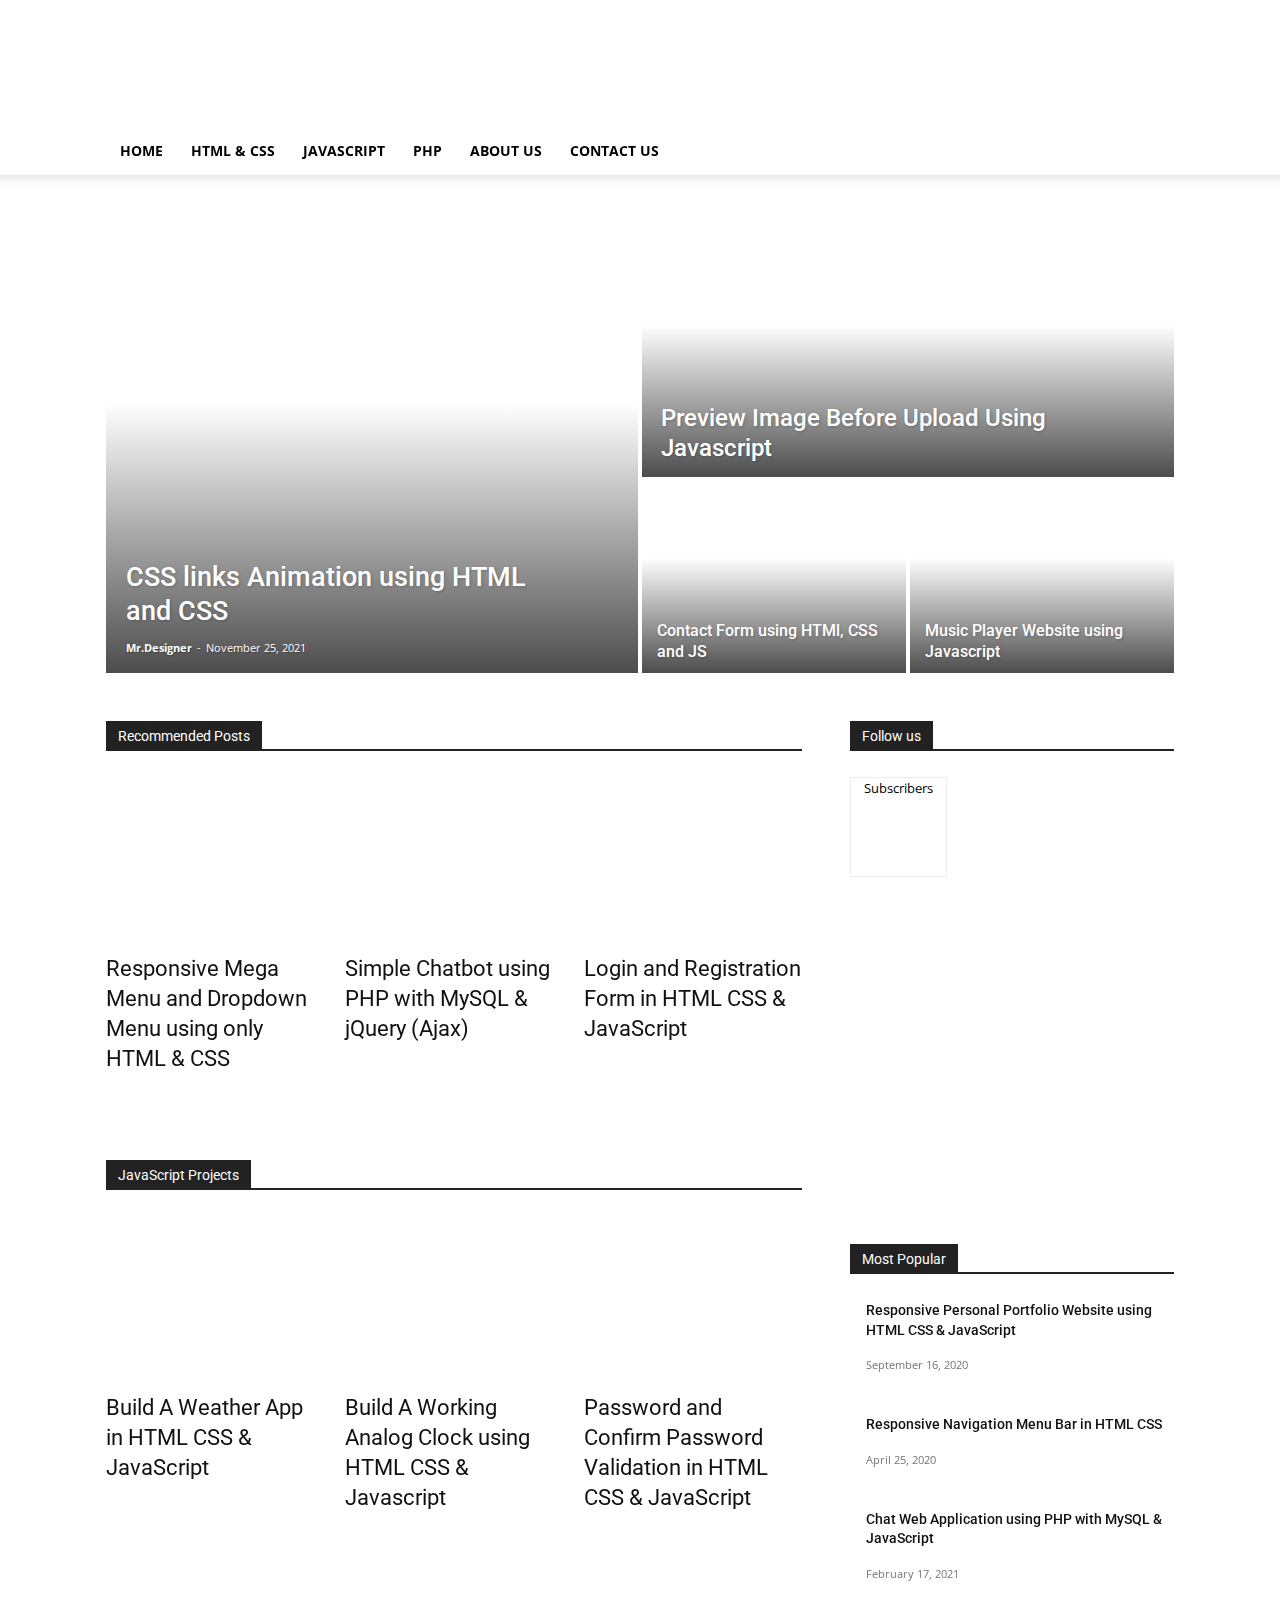
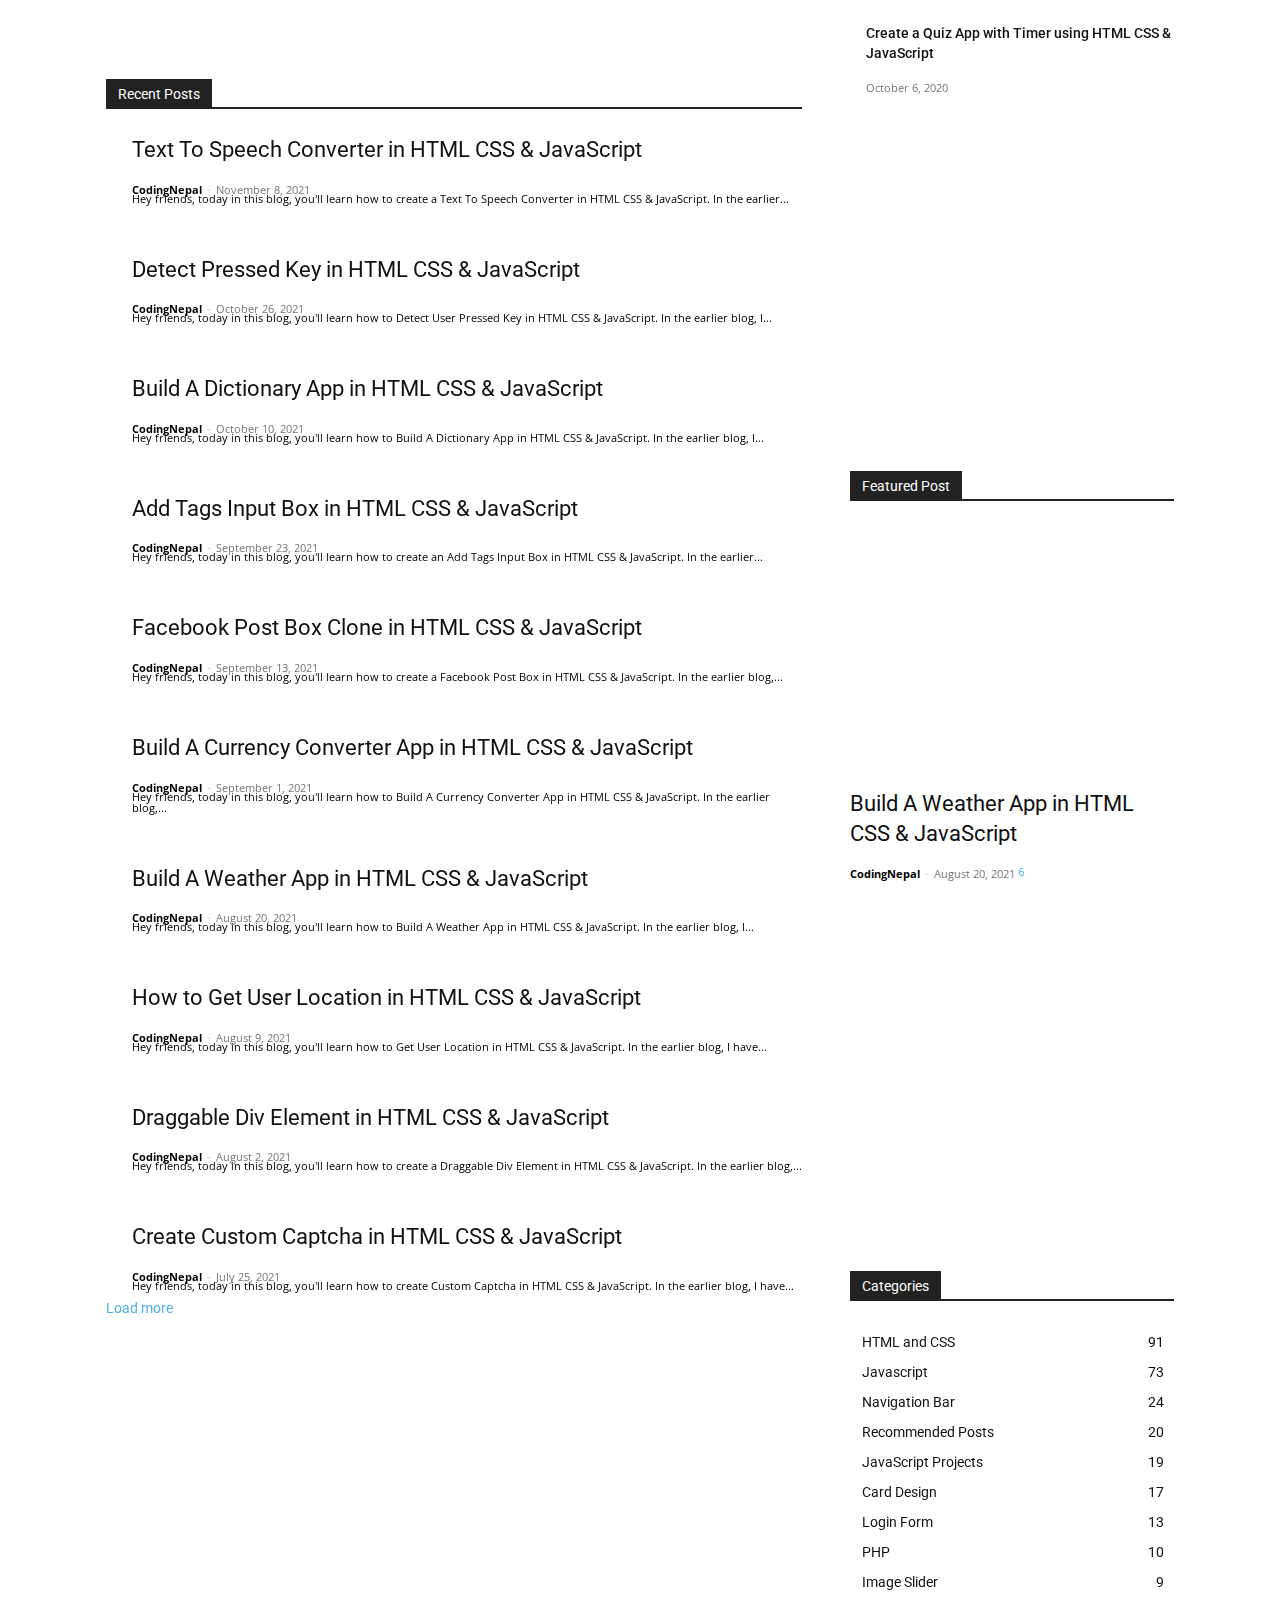
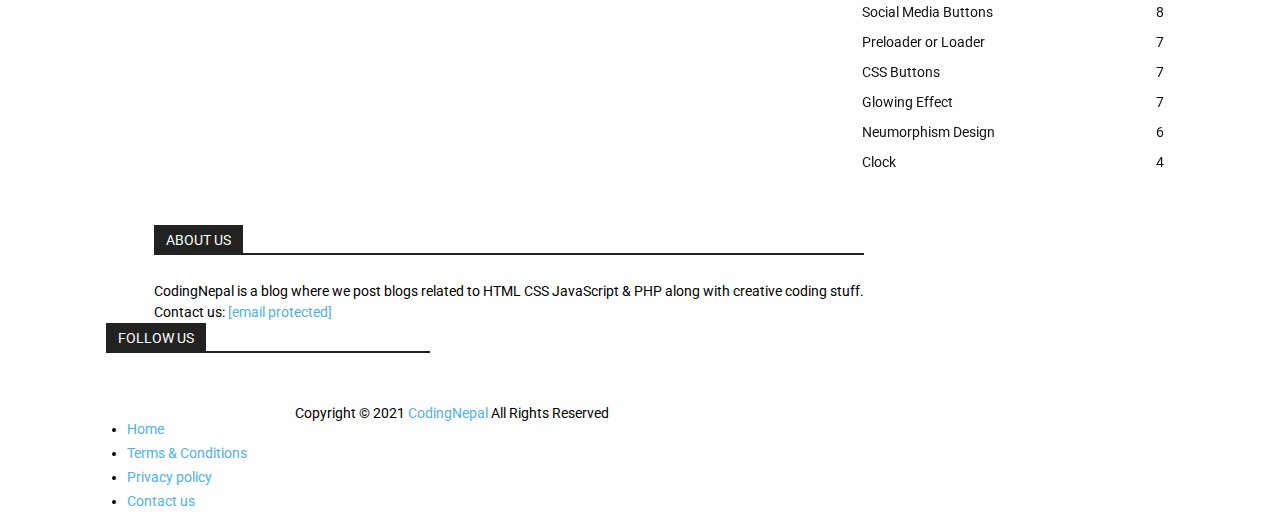
==== index.html @ dd76fb0e "Add files via upload" ====
<!doctype html >
<!--[if IE 8]>    <html class="ie8" lang="en"> <![endif]-->
<!--[if IE 9]>    <html class="ie9" lang="en"> <![endif]-->
<!--[if gt IE 8]><!--> <html lang="en-US" prefix="og: https://ogp.me/ns#"> <!--<![endif]-->
<head>
<title>Mr.Designer | Creative Coding Blog - HTML CSS &amp; JavaScript</title><style id="rocket-critical-css">.clearfix{*zoom:1}.clearfix:after,.clearfix:before{display:table;content:'';line-height:0}.clearfix:after{clear:both}.fas{-moz-osx-font-smoothing:grayscale;-webkit-font-smoothing:antialiased;display:inline-block;font-style:normal;font-variant:normal;text-rendering:auto;line-height:1}.fa-exclamation:before{content:"\f12a"}.fas{font-family:"Font Awesome 5 Free"}.fas{font-weight:900}.clearfix{*zoom:1}.clearfix:before,.clearfix:after{display:table;content:"";line-height:0}.clearfix:after{clear:both}html{font-family:sans-serif;-ms-text-size-adjust:100%;-webkit-text-size-adjust:100%}body{margin:0}a{background-color:transparent}img{border:0}button,input{color:inherit;font:inherit;margin:0}button{overflow:visible}button{text-transform:none}button,html input[type=button],input[type=submit]{-webkit-appearance:button}button::-moz-focus-inner,input::-moz-focus-inner{border:0;padding:0}input{line-height:normal}*{-webkit-box-sizing:border-box;-moz-box-sizing:border-box;box-sizing:border-box}*:before,*:after{-webkit-box-sizing:border-box;-moz-box-sizing:border-box;box-sizing:border-box}img{max-width:100%;width:auto\9;height:auto}.td-main-content-wrap{background-color:#fff}.td-container,.tdc-row{width:1068px;margin-right:auto;margin-left:auto}.td-container:before,.tdc-row:before,.td-container:after,.tdc-row:after{display:table;content:'';line-height:0}.td-container:after,.tdc-row:after{clear:both}.td-pb-row{*zoom:1;margin-right:-24px;margin-left:-24px;position:relative}.td-pb-row:before,.td-pb-row:after{display:table;content:''}.td-pb-row:after{clear:both}.td-pb-row [class*=td-pb-span]{display:block;min-height:1px;float:left;padding-right:24px;padding-left:24px;position:relative}@media (min-width:1019px) and (max-width:1140px){.td-pb-row [class*=td-pb-span]{padding-right:20px;padding-left:20px}}@media (min-width:768px) and (max-width:1018px){.td-pb-row [class*=td-pb-span]{padding-right:14px;padding-left:14px}}@media (max-width:767px){.td-pb-row [class*=td-pb-span]{padding-right:0;padding-left:0;float:none;width:100%}}.td-pb-span4{width:33.33333333%}.td-pb-span8{width:66.66666667%}.td-pb-span12{width:100%}.wpb_row{margin-bottom:0}.td-block-row{*zoom:1;margin-left:-24px;margin-right:-24px}.td-block-row:before,.td-block-row:after{display:table;content:''}.td-block-row:after{clear:both}.td-block-row [class*=td-block-span]{display:block;min-height:1px;float:left;padding-right:24px;padding-left:24px}@media (min-width:1019px) and (max-width:1140px){.td-block-row [class*=td-block-span]{padding-right:20px;padding-left:20px}}@media (min-width:768px) and (max-width:1018px){.td-block-row [class*=td-block-span]{padding-right:14px;padding-left:14px}}@media (max-width:767px){.td-block-row [class*=td-block-span]{padding-right:0;padding-left:0;float:none;width:100%}}.td-block-span4{width:33.33333333%}@media (min-width:1019px) and (max-width:1140px){.td-container,.tdc-row{width:980px}.td-pb-row,.td-block-row{margin-right:-20px;margin-left:-20px}}@media (min-width:768px) and (max-width:1018px){.td-container,.tdc-row{width:740px}.td-pb-row,.td-block-row{margin-right:-14px;margin-left:-14px}}@media (max-width:767px){.td-container,.tdc-row{width:100%;padding-left:20px;padding-right:20px}.td-pb-row,.td-block-row{width:100%;margin-left:0;margin-right:0}}.td-header-wrap{position:relative;z-index:2000}.td-header-row{*zoom:1;font-family:open sans,open sans regular,sans-serif}.td-header-row:before,.td-header-row:after{display:table;content:''}.td-header-row:after{clear:both}.td-header-row [class*=td-header-sp]{display:block;min-height:1px;float:left;padding-right:24px;padding-left:24px}@media (min-width:1019px) and (max-width:1140px){.td-header-row [class*=td-header-sp]{padding-right:20px;padding-left:20px}}@media (min-width:768px) and (max-width:1018px){.td-header-row [class*=td-header-sp]{padding-right:14px;padding-left:14px}}@media (max-width:767px){.td-header-row [class*=td-header-sp]{padding-right:0;padding-left:0;float:none;width:100%}}.td-header-gradient:before{content:"";background:transparent url([data-uri]);width:100%;height:12px;position:absolute;left:0;bottom:-12px;z-index:1}.td-logo{margin:0;padding:0;line-height:inherit;font-size:inherit!important}@media (max-width:767px){#td-header-search-button{display:none}}#td-header-search-button-mob{display:none}@media (max-width:767px){#td-header-search-button-mob{display:block}}@media (min-width:768px){.td-drop-down-search .td-search-form{margin:20px}}.td-header-wrap .td-drop-down-search{position:absolute;top:100%;right:0;visibility:hidden;opacity:0;transform:translate3d(0,20px,0);-webkit-transform:translate3d(0,20px,0);background-color:#fff;-webkit-box-shadow:0 2px 6px rgba(0,0,0,.2);box-shadow:0 2px 6px rgba(0,0,0,.2);border-top:0;width:342px}.td-header-wrap .td-drop-down-search .btn{position:absolute;height:32px;min-width:67px;line-height:17px;padding:7px 15px 8px;text-shadow:none;vertical-align:top;right:20px;margin:0!important}.td-header-wrap .td-drop-down-search:before{position:absolute;top:-9px;right:19px;display:block;content:'';width:0;height:0;border-style:solid;border-width:0 5.5px 6px;border-color:transparent transparent #4db2ec transparent}.td-header-wrap .td-drop-down-search:after{position:absolute;top:-3px;display:block;content:'';right:0;left:0;margin:0 auto;width:100%;height:3px;background-color:#4db2ec}.td-header-wrap #td-header-search{width:235px;height:32px;margin:0;border-right:0;line-height:17px;border-color:#eaeaea!important}@media (max-width:767px){.td-header-wrap #td-header-search{width:91%;font-size:16px}}.td-banner-wrap-full{position:relative}.td-header-menu-wrap-full{z-index:9998;position:relative}@media (max-width:767px){.td-header-wrap .td-header-menu-wrap-full,.td-header-wrap .td-header-menu-wrap,.td-header-wrap .td-header-main-menu{background-color:#222!important;height:54px!important}.header-search-wrap .td-icon-search{color:#fff!important}}.td-header-wrap .td-header-menu-wrap-full{background-color:#fff}.td-header-style-1 .td-header-sp-logo{text-align:center}.td-header-style-1 .header-search-wrap .td-icon-search{color:#000}@media (max-width:767px){.td-header-style-1 .header-search-wrap .td-icon-search{color:#fff}}.td-header-style-1 .td-header-menu-wrap-full{position:relative}.td-header-main-menu{position:relative;z-index:999;padding-right:48px}@media (max-width:767px){.td-header-main-menu{padding-right:64px;padding-left:2px}}.sf-menu,.sf-menu ul,.sf-menu li{margin:0;list-style:none}@media (max-width:767px){.sf-menu{display:none}}.sf-menu ul{position:absolute;top:-999em;width:10em}.sf-menu>li.td-normal-menu>ul.sub-menu{left:-15px}@media (min-width:768px) and (max-width:1018px){.sf-menu>li.td-normal-menu>ul.sub-menu{left:-5px}}.sf-menu ul li{width:100%}.sf-menu li{float:left;position:relative}.sf-menu .td-menu-item>a{display:block;position:relative}.sf-menu>li>a{padding:0 14px;line-height:48px;font-size:14px;color:#000;font-weight:700;text-transform:uppercase;-webkit-backface-visibility:hidden}@media (min-width:768px) and (max-width:1018px){.sf-menu>li>a{padding:0 9px;font-size:11px}}.sf-menu>li>a:after{background-color:transparent;content:'';width:0;height:3px;position:absolute;bottom:0;left:0;right:0;margin:0 auto;-webkit-transform:translate3d(0,0,0);transform:translate3d(0,0,0)}#td-header-menu{display:inline-block;vertical-align:top}.td-normal-menu ul{box-shadow:1px 1px 4px rgba(0,0,0,.15)}.sf-menu .td-normal-menu ul{padding:15px 0}@media (min-width:768px) and (max-width:1018px){.sf-menu .td-normal-menu ul{padding:8px 0}}.sf-menu .td-normal-menu ul ul{margin:-15px 0}@media (min-width:768px) and (max-width:1018px){.sf-menu .td-normal-menu ul ul{margin:-8px 0}}.sf-menu ul{background-color:#fff}.sf-menu ul .td-menu-item>a{padding:7px 30px;font-size:12px;line-height:20px;color:#111}@media (min-width:768px) and (max-width:1018px){.sf-menu ul .td-menu-item>a{padding:5px 16px 6px;font-size:11px}}.sf-menu ul .td-icon-menu-down{float:right;top:0;font-size:7px}.sf-menu .td-icon-menu-down{position:absolute;top:50%;margin-top:-5px;padding-left:7px;font-size:9px}@media (min-width:768px) and (max-width:1018px){.sf-menu .td-icon-menu-down{padding-left:6px}}.sf-menu .sub-menu{-webkit-backface-visibility:hidden}.sf-menu .sub-menu .td-icon-menu-down{position:absolute;top:50%;right:19px;margin-top:-9px;line-height:19px}.sf-menu a.sf-with-ul{padding-right:31px;min-width:1px}@media (min-width:768px) and (max-width:1018px){.sf-menu a.sf-with-ul{padding-right:22px}}a.sf-with-ul i.td-icon-menu-down:before{content:'\e808'}ul.sf-js-enabled>li>a>i.td-icon-menu-down:before{content:'\e806'!important}.header-search-wrap{position:absolute;top:0;right:0;z-index:999}.header-search-wrap .td-icon-search{display:inline-block;font-size:19px;width:48px;line-height:48px;text-align:center}@media (min-width:768px) and (max-width:1018px){.header-search-wrap .td-icon-search{font-size:15px}}@media (max-width:767px){.header-search-wrap .td-icon-search{height:54px;width:54px;line-height:54px;font-size:22px;margin-right:2px}}#td-outer-wrap{overflow:hidden}@media (max-width:767px){#td-outer-wrap{margin:auto;width:100%;-webkit-transform-origin:50% 200px 0;transform-origin:50% 200px 0}}#td-top-mobile-toggle{display:none}@media (max-width:767px){#td-top-mobile-toggle{display:inline-block;position:relative}}#td-top-mobile-toggle a{display:inline-block}#td-top-mobile-toggle i{font-size:27px;width:64px;line-height:54px;height:54px;display:inline-block;padding-top:1px;color:#fff}.td-menu-background{background-repeat:no-repeat;background-size:cover;background-position:center top;position:fixed;top:0;display:block;width:100%;height:113%;z-index:9999;visibility:hidden;transform:translate3d(-100%,0,0);-webkit-transform:translate3d(-100%,0,0)}.td-menu-background:before{content:'';width:100%;height:100%;position:absolute;top:0;left:0;opacity:.98;background:#313b45;background:-webkit-gradient(left top,left bottom,color-stop(0%,#313b45),color-stop(100%,#3393b8));background:linear-gradient(to bottom,#313b45 0%,#3393b8 100%);filter:progid:DXImageTransform.Microsoft.gradient(startColorstr='#313b45',endColorstr='#3393b8',GradientType=0)}#td-mobile-nav{padding:0;position:fixed;width:100%;height:calc(100% + 1px);top:0;z-index:9999;visibility:hidden;transform:translate3d(-99%,0,0);-webkit-transform:translate3d(-99%,0,0);left:-1%;font-family:-apple-system,".sfnstext-regular",san francisco,roboto,segoe ui,helvetica neue,lucida grande,sans-serif}.td-js-loaded .td-menu-background,.td-js-loaded #td-mobile-nav{visibility:visible}#td-mobile-nav{height:1px;overflow:hidden}#td-mobile-nav .td-menu-socials{padding:0 65px 0 20px;overflow:hidden;height:60px}#td-mobile-nav .td-social-icon-wrap{margin:20px 5px 0 0;display:inline-block}#td-mobile-nav .td-social-icon-wrap i{border:none;background-color:transparent;font-size:14px;width:40px;height:40px;line-height:38px;color:#fff;vertical-align:middle}#td-mobile-nav .td-social-icon-wrap .td-icon-instagram{font-size:16px}.td-mobile-close{position:absolute;right:1px;top:0;z-index:1000}.td-mobile-close .td-icon-close-mobile{height:70px;width:70px;line-height:70px;font-size:21px;color:#fff;top:4px;position:relative}.td-mobile-content{padding:20px 20px 0}.td-mobile-container{padding-bottom:20px;position:relative}.td-mobile-content ul{list-style:none;margin:0;padding:0}.td-mobile-content li{float:none;margin-left:0;-webkit-touch-callout:none}.td-mobile-content li a{display:block;line-height:21px;font-size:21px;color:#fff;margin-left:0;padding:12px 30px 12px 12px;font-weight:700}.td-mobile-content .td_mobile_submenu>a .td-icon-menu-right{display:inline-block}.td-mobile-content .td-icon-menu-right{display:none;position:absolute;top:10px;right:-4px;z-index:1000;font-size:14px;padding:6px 12px;float:right;color:#fff;-webkit-transform-origin:50% 48% 0;transform-origin:50% 48% 0;transform:rotate(-90deg);-webkit-transform:rotate(-90deg)}.td-mobile-content .td-icon-menu-right:before{content:'\e83d'}.td-mobile-content .sub-menu{max-height:0;overflow:hidden;opacity:0}.td-mobile-content .sub-menu .td-icon-menu-right{font-size:11px;right:-2px;top:8px;color:#fff}.td-mobile-content .sub-menu a{padding:9px 26px 9px 36px!important;line-height:19px;font-size:16px;font-weight:400}.td-mobile-content .sub-menu .sub-menu a{padding-left:55px!important}.td-mobile-content .menu-item-has-children a{width:100%;z-index:1}.td-mobile-content .td-link-element-after{position:relative}.td-mobile-container{opacity:1}.td-search-wrap-mob{padding:0;position:absolute;width:100%;height:auto;top:0;text-align:center;z-index:9999;visibility:hidden;color:#fff;font-family:-apple-system,".sfnstext-regular",san francisco,roboto,segoe ui,helvetica neue,lucida grande,sans-serif}.td-search-wrap-mob .td-drop-down-search{opacity:0;visibility:hidden;-webkit-backface-visibility:hidden;position:relative}.td-search-wrap-mob #td-header-search-mob{color:#fff;font-weight:700;font-size:26px;height:40px;line-height:36px;border:0;background:0 0;outline:0;margin:8px 0;padding:0;text-align:center}.td-search-wrap-mob .td-search-input{margin:0 5%;position:relative}.td-search-wrap-mob .td-search-input span{opacity:.8;font-size:12px}.td-search-wrap-mob .td-search-input:before,.td-search-wrap-mob .td-search-input:after{content:'';position:absolute;display:block;width:100%;height:1px;background-color:#fff;bottom:0;left:0;opacity:.2}.td-search-wrap-mob .td-search-input:after{opacity:.8;transform:scaleX(0);-webkit-transform:scaleX(0)}.td-search-wrap-mob .td-search-form{margin-bottom:30px}.td-search-background{background-repeat:no-repeat;background-size:cover;background-position:center top;position:fixed;top:0;display:block;width:100%;height:113%;z-index:9999;transform:translate3d(100%,0,0);-webkit-transform:translate3d(100%,0,0);visibility:hidden}.td-search-background:before{content:'';width:100%;height:100%;position:absolute;top:0;left:0;opacity:.98;background:#313b45;background:-webkit-gradient(left top,left bottom,color-stop(0%,#313b45),color-stop(100%,#3393b8));background:linear-gradient(to bottom,#313b45 0%,#3393b8 100%);filter:progid:DXImageTransform.Microsoft.gradient(startColorstr='#313b45',endColorstr='#3393b8',GradientType=0)}.td-search-close{text-align:right;z-index:1000}.td-search-close .td-icon-close-mobile{height:70px;width:70px;line-height:70px;font-size:21px;color:#fff;position:relative;top:4px;right:0}.td-login-inputs{position:relative}body{font-family:Verdana,BlinkMacSystemFont,-apple-system,segoe ui,Roboto,Oxygen,Ubuntu,Cantarell,open sans,helvetica neue,sans-serif;font-size:14px;line-height:21px}p{margin-top:0;margin-bottom:21px}a{color:#4db2ec;text-decoration:none}ins{background:#fff;text-decoration:none}ul{padding:0}ul li{line-height:24px;margin-left:21px}h1,h2,h3,h4{font-family:roboto,sans-serif;color:#111;font-weight:400;margin:6px 0}h1>a,h3>a{color:#111}h1{font-size:32px;line-height:40px;margin-top:33px;margin-bottom:23px}h2{font-size:27px;line-height:38px;margin-top:30px;margin-bottom:20px}h3{font-size:22px;line-height:30px;margin-top:27px;margin-bottom:17px}h4{font-size:19px;line-height:29px;margin-top:24px;margin-bottom:14px}input[type=submit]{font-family:roboto,sans-serif;font-size:13px;background-color:#222;border-radius:0;color:#fff;border:none;padding:8px 15px;font-weight:500}input[type=text]{font-size:12px;line-height:21px;color:#444;border:1px solid #e1e1e1;width:100%;max-width:100%;height:34px;padding:3px 9px}@media (max-width:767px){input[type=text]{font-size:16px}}input[type=password]{width:100%;position:relative;top:0;display:inline-table;vertical-align:middle;font-size:12px;line-height:21px;color:#444;border:1px solid #ccc;max-width:100%;height:34px;padding:3px 9px;margin-bottom:10px}@media (max-width:767px){input[type=password]{font-size:16px}}.td_module_wrap{position:relative;padding-bottom:35px}.entry-title{word-wrap:break-word}.td-module-thumb{position:relative;margin-bottom:13px}.td-module-thumb .entry-thumb{display:block}.td-module-meta-info{font-family:open sans,open sans regular,sans-serif;font-size:11px;margin-bottom:7px;line-height:1;min-height:17px}.td-post-author-name{font-weight:700;display:inline-block;position:relative;top:2px}.td-post-author-name a{color:#000}.td-post-author-name span{color:#ccc;margin:0 2px;font-weight:400}.td-post-date{color:#767676;display:inline-block;position:relative;top:2px}.td-module-image{position:relative}.block-title{font-family:roboto,sans-serif;font-size:14px;line-height:1;margin-top:0;margin-bottom:26px;border-bottom:2px solid #222}.block-title span{line-height:17px;display:inline-block;padding:7px 12px 4px;background-color:#222;color:#fff}.td-block-title span{display:inline-block}.td_block_template_1 .block-title{text-align:left}.td-main-content-wrap{padding-bottom:40px}@media (max-width:767px){.td-main-content-wrap{padding-bottom:26px}}.td-main-page-wrap{padding-top:48px}@media (max-width:767px){.td-main-page-wrap{padding-top:32px}}.td-pb-span4 .wpb_wrapper{perspective:unset!important}[class^=td-icon-]:before,[class*=" td-icon-"]:before{font-family:newspaper;speak:none;font-style:normal;font-weight:400;font-variant:normal;text-transform:none;line-height:1;text-align:center;-webkit-font-smoothing:antialiased;-moz-osx-font-smoothing:grayscale}[class*=td-icon-]{line-height:1;text-align:center;display:inline-block}.td-icon-menu-down:before{content:'\e806'}.td-icon-search:before{content:'\e80a'}.td-icon-menu-right:before{content:'\e80d'}.td-icon-facebook:before{content:'\e818'}.td-icon-instagram:before{content:'\e81d'}.td-icon-twitter:before{content:'\e831'}.td-icon-youtube:before{content:'\e836'}.td-icon-mobile:before{content:'\e83e'}.td-icon-close-mobile:before{content:'\e900'}.td-icon-modal-back:before{content:'\e901'}.clearfix{*zoom:1}.clearfix:before,.clearfix:after{display:table;content:"";line-height:0}.clearfix:after{clear:both}.td-sp{background-image:url(https://www.codingnepalweb.com/wp-content/plugins/td-composer/legacy/Newspaper/assets/images/sprite/elements.png);background-repeat:no-repeat;display:block}.td-sp-facebook{width:32px;height:32px;background-position:-20px -20px}.td-sp-instagram{width:32px;height:32px;background-position:-20px -228px}.td-sp-youtube{width:32px;height:32px;background-position:-20px -384px}.tdc_zone{margin:0}.td-main-content-wrap .tdc_zone{z-index:0}.td_block_wrap{margin-bottom:48px;position:relative;clear:both}@media (max-width:767px){.td_block_wrap{margin-bottom:32px}}.td-block-title-wrap{position:relative}.td_with_ajax_pagination{transform:translate3d(0,0,0);-webkit-transform:translate3d(0,0,0);overflow:hidden}.tdb-template .td-main-content-wrap{padding-bottom:0}.mfp-hide{display:none!important}button::-moz-focus-inner{padding:0;border:0}.white-popup-block{position:relative;margin:0 auto;max-width:500px;min-height:500px;font-family:open sans,open sans regular,sans-serif;text-align:center;color:#fff;vertical-align:top;-webkit-box-shadow:0 0 20px 0 rgba(0,0,0,.2);box-shadow:0 0 20px 0 rgba(0,0,0,.2);padding:0 0 24px;overflow:hidden}.white-popup-block:after{content:'';width:100%;height:100%;position:absolute;top:0;left:0;display:block;background:rgba(0,69,130,.8);background:-webkit-gradient(left bottom,right top,color-stop(0%,rgba(0,69,130,0.8)),color-stop(100%,rgba(38,134,146,0.8)));background:linear-gradient(45deg,rgba(0,69,130,0.8) 0%,rgba(38,134,146,0.8) 100%);filter:progid:DXImageTransform.Microsoft.gradient(startColorstr='#2a80cb',endColorstr='#42bdcd',GradientType=1);z-index:-2}.white-popup-block:before{content:'';width:100%;height:100%;position:absolute;top:0;left:0;display:block;background-size:cover;background-position:top;background-repeat:no-repeat;z-index:-3}#login_pass{display:none!important}@media only screen and (-webkit-min-device-pixel-ratio:2),only screen and (min--moz-device-pixel-ratio:2),only screen and (min-device-pixel-ratio:2){.td-sp{background-image:url(https://www.codingnepalweb.com/wp-content/plugins/td-composer/legacy/Newspaper/assets/images/sprite/elements@2x.png)!important;background-size:90px 2100px!important}}.td-header-rec-wrap{position:relative;min-height:90px}@media (min-width:768px) and (max-width:1018px){.td-header-rec-wrap{min-height:60px}}@media (max-width:767px){.td-header-rec-wrap{margin-left:auto;margin-right:auto;display:table;min-height:0!important}}.td-header-sp-recs{padding:0!important;width:728px;position:relative;min-height:0!important}@media (min-width:768px) and (max-width:1018px){.td-header-sp-recs{width:470px}}@media (max-width:767px){.td-header-sp-recs{width:100%}}.td-header-sp-recs .adsbygoogle{position:absolute;margin:auto;top:0;bottom:0;left:0;right:0}@media (max-width:767px){.td-header-sp-recs .adsbygoogle{position:relative;display:table;margin:10px auto;width:100%}}.td-container-wrap{background-color:#fff;margin-left:auto;margin-right:auto}.wpb_button{display:inline-block;font-family:open sans,open sans regular,sans-serif;font-weight:600;line-height:24px;text-shadow:none;border:none;border-radius:0;margin-bottom:21px}body.td-animation-stack-type0 .td-animation-stack .entry-thumb{opacity:0}.clearfix{*zoom:1}.clearfix:before,.clearfix:after{display:table;content:"";line-height:0}.clearfix:after{clear:both}html{font-family:sans-serif;-ms-text-size-adjust:100%;-webkit-text-size-adjust:100%}body{margin:0}a{background-color:transparent}h1{font-size:2em;margin:.67em 0}img{border:0}button,input{color:inherit;font:inherit;margin:0}button{overflow:visible}button{text-transform:none}button,html input[type=button],input[type=submit]{-webkit-appearance:button}button::-moz-focus-inner,input::-moz-focus-inner{border:0;padding:0}input{line-height:normal}.td-header-sp-logo img{margin:auto;position:absolute;top:0;bottom:0;left:0;right:0}.td-main-menu-logo{display:none;float:left;margin-right:10px;height:48px}@media (max-width:767px){.td-main-menu-logo{display:block;margin-right:0;height:0}}.td-main-menu-logo a{line-height:48px}.td-main-menu-logo img{padding:3px 0;position:relative;vertical-align:middle;max-height:48px;width:auto}@media (max-width:767px){.td-main-menu-logo img{margin:auto;bottom:0;top:0;left:0;right:0;position:absolute;padding:0}}@media (max-width:1140px){.td-main-menu-logo img{max-width:180px}}.td-visual-hidden{border:0;width:1px;height:1px;margin:-1px;overflow:hidden;padding:0;position:absolute}.td-logo-in-header .td-sticky-header.td-mobile-logo{display:none}@media (max-width:767px){.td-logo-in-header .td-sticky-header.td-mobile-logo{display:inherit}}.td-logo-in-header .td-sticky-header.td-header-logo{display:block}@media (max-width:767px){.td-logo-in-header .td-sticky-header.td-header-logo{display:none}}.td-header-top-menu-full{position:relative;z-index:9999}@media (max-width:767px){.td-header-top-menu-full{display:none}}.td-header-style-1 .td-header-top-menu-full{background-color:#222}.td-header-style-1 .td-header-sp-logo{width:284px;position:relative;height:90px;margin:28px 28px 9px}@media (min-width:1019px) and (max-width:1140px){.td-header-style-1 .td-header-sp-logo{width:224px;margin-left:0}}@media (min-width:768px) and (max-width:1018px){.td-header-style-1 .td-header-sp-logo{width:214px;margin:14px 28px 0;max-height:60px}}@media (max-width:767px){.td-header-style-1 .td-header-sp-logo{display:none}}.td-header-style-1 .td-header-sp-logo img{max-height:90px}@media (min-width:768px) and (max-width:1018px){.td-header-style-1 .td-header-sp-logo img{max-height:60px}}.td-header-style-1 .td-header-sp-recs{margin:28px 0 9px}@media (min-width:768px) and (max-width:1018px){.td-header-style-1 .td-header-sp-recs{margin:14px 0 0}}@media (max-width:767px){.td-header-style-1 .td-header-sp-recs{margin:0}}@media (min-width:768px){.td-header-style-1 .td-header-sp-recs .td-g-rec-id-header>.adsbygoogle{margin:auto}}.td-header-style-1 .header-search-wrap .td-icon-search{color:#000}@media (max-width:767px){.td-header-style-1 .header-search-wrap .td-icon-search{color:#fff}}.td-header-top-menu{color:#fff;font-size:11px}.td-header-top-menu a{color:#fff}@media (min-width:1019px) and (max-width:1140px){.td-header-top-menu{overflow:visible}}.td-social-icon-wrap>a{display:inline-block}.td-social-icon-wrap .td-icon-font{font-size:12px;width:30px;height:24px;line-height:24px}.td-social-icon-wrap .td-icon-instagram{font-size:15px}@media (max-width:767px){.td-social-icon-wrap{margin:0 3px}}.td_module_mx4 .td-module-thumb{margin-bottom:7px}@media (max-width:500px){.td_module_mx4 .td-module-thumb{margin-bottom:0}}.td_module_mx4 .entry-thumb{width:100%}@media (max-width:500px){.td_module_mx4{min-height:69px;padding-bottom:0;margin-bottom:30px}.td_module_mx4 .td-module-image{width:100px;position:absolute;left:0;top:0}}@media (min-width:768px){.td_block_padding .td-block-row:last-child .td_module_wrap{padding-bottom:0}}@media (max-width:767px){.td_block_padding .td-block-row:last-child>div:last-child .td_module_wrap{padding-bottom:0}}.td_block_15 .td-block-span4{width:33.33333333%}@media (max-width:500px){.td_block_15 .td-block-span4{width:100%}}.td_block_15 .td-block-row{width:auto}.td_block_15 .td-column-2 .td-block-row{margin-right:-21px;margin-left:0}@media (max-width:1018px){.td_block_15 .td-column-2 .td-block-row{margin-right:-15px}}@media (max-width:500px){.td_block_15 .td-column-2 .td-block-row{margin-right:0}}.td_block_15 .td-column-2 .td-block-row .td-block-span4{padding-right:21px;padding-left:0}@media (max-width:1018px){.td_block_15 .td-column-2 .td-block-row .td-block-span4{padding-right:15px;float:left}}@media (max-width:500px){.td_block_15 .td-column-2 .td-block-row .td-block-span4{padding-right:0}}.td_block_15 .td-column-2 .td_module_mx4{padding-bottom:21px}@media (max-width:767px){.td_block_15 .td-column-2 .td_module_mx4{padding-bottom:0}}@media (max-width:767px){.td_block_15 .td_module_mx4{padding-bottom:0;margin-bottom:26px}.td_block_15 .td-block-row:last-child>div:last-child .td_module_mx4{margin-bottom:0}}.td-block-title span{display:inline-block}.td_block_template_1 .block-title{text-align:left}</style>
<meta charset="UTF-8" />
<meta name="viewport" content="width=device-width, initial-scale=1.0">
<link rel="pingback" href="" />
<link rel="icon" type="image/jpeg" href="channels4_profile.jpg">

<meta name="description" content="Mr-Designer is a coding blog where we post blogs related to HTML CSS and JavaScript along with creative coding stuff and free source code files." />
<meta name="robots" content="follow, index, max-snippet:-1, max-video-preview:-1, max-image-preview:large" />
<link rel="canonical" href="https://mr-designer.vercel.app/" />
<meta property="og:locale" content="en_US" />
<meta property="og:type" content="website" />
<meta property="og:title" content="Mr-Designer | Creative Coding Blog - HTML CSS &amp; JavaScript" />
<meta property="og:description" content="Mr-Designer is a coding blog where we post blogs related to HTML CSS JavaScript and PHP along with creative coding stuff and free source code files." />
<meta property="og:url" content="https://mr-designer.vercel.app/" />
<meta property="og:site_name" content="Mr-Designer" />
<meta property="og:updated_time" content="2021-10-18T15:25:33+00:00" />
<meta property="og:image" content="channels4_profile.jpg" />
<meta property="og:image:secure_url" content="channels4_profile.jpg" />
<meta property="og:image:width" content="1200" />
<meta property="og:image:height" content="630" />
<meta property="og:image:alt" content="Mr-Designer - Social" />
<meta property="og:image:type" content="image/jpeg" />
<script type="application/ld+json" class="rank-math-schema">{"@context":"https://schema.org","@graph":[{"@type":["Person","Organization"],"@id":"https://www.codingnepalweb.com/#person","name":"CodingNepal","logo":{"@type":"ImageObject","@id":"https://www.codingnepalweb.com/#logo","url":"channels4_profile.jpg","caption":"CodingNepal","inLanguage":"en-US","width":"1920","height":"1080"},"image":{"@type":"ImageObject","@id":"https://www.codingnepalweb.com/#logo","url":"channels4_profile.jpg","caption":"CodingNepal","inLanguage":"en-US","width":"1920","height":"1080"}},{"@type":"WebSite","@id":"https://www.codingnepalweb.com/#website","url":"https://www.codingnepalweb.com","name":"CodingNepal","publisher":{"@id":"https://www.codingnepalweb.com/#person"},"inLanguage":"en-US","potentialAction":{"@type":"SearchAction","target":"https://www.codingnepalweb.com/?s={search_term_string}","query-input":"required name=search_term_string"}},{"@type":"ImageObject","@id":"https://www.codingnepalweb.com/wp-content/uploads/2021/05/CodingNepal-Social-1.png","url":"https://www.codingnepalweb.com/wp-content/uploads/2021/05/CodingNepal-Social-1.png","width":"1200","height":"630","caption":"CodingNepal - Social","inLanguage":"en-US"},{"@type":"Person","@id":"https://www.codingnepalweb.com/author/codingnepal/","name":"CodingNepal","url":"https://www.codingnepalweb.com/author/codingnepal/","image":{"@type":"ImageObject","@id":"https://secure.gravatar.com/avatar/8713862c57b0e8169dc7e43836c9a8c4?s=96&amp;d=mm&amp;r=g","url":"https://secure.gravatar.com/avatar/8713862c57b0e8169dc7e43836c9a8c4?s=96&amp;d=mm&amp;r=g","caption":"CodingNepal","inLanguage":"en-US"},"sameAs":["https://www.facebook.com/coding.np"]},{"@type":"WebPage","@id":"https://www.codingnepalweb.com/#webpage","url":"https://www.codingnepalweb.com/","name":"CodingNepal | Creative Coding Blog - HTML CSS &amp; JavaScript","datePublished":"2021-05-31T15:01:43+00:00","dateModified":"2021-10-18T15:25:33+00:00","author":{"@id":"https://www.codingnepalweb.com/author/codingnepal/"},"isPartOf":{"@id":"https://www.codingnepalweb.com/#website"},"primaryImageOfPage":{"@id":"https://www.codingnepalweb.com/wp-content/uploads/2021/05/CodingNepal-Social-1.png"},"inLanguage":"en-US"},{"@type":"Article","headline":"CodingNepal | Creative Coding Blog - HTML CSS &amp; JavaScript","datePublished":"2021-05-31T15:01:43+00:00","dateModified":"2021-10-18T15:25:33+00:00","author":{"@id":"https://www.codingnepalweb.com/author/codingnepal/"},"publisher":{"@id":"https://www.codingnepalweb.com/#person"},"description":"CodingNepal is a coding blog where we post blogs related to HTML CSS JavaScript and PHP along with creative coding stuff and free source code files.","name":"CodingNepal | Creative Coding Blog - HTML CSS &amp; JavaScript","@id":"https://www.codingnepalweb.com/#richSnippet","isPartOf":{"@id":"https://www.codingnepalweb.com/#webpage"},"image":{"@id":"https://www.codingnepalweb.com/wp-content/uploads/2021/05/CodingNepal-Social-1.png"},"inLanguage":"en-US","mainEntityOfPage":{"@id":"https://www.codingnepalweb.com/#webpage"}}]}</script>

<link rel='dns-prefetch' href='//fonts.googleapis.com' />
<link href='https://fonts.gstatic.com' crossorigin rel='preconnect' />
<link rel="alternate" type="application/rss+xml" title="Mr.Designer &raquo; Feed" href="https://www.codingnepalweb.com/feed/" />
<link rel="alternate" type="application/rss+xml" title="Mr.Designer &raquo; Comments Feed" href="https://www.codingnepalweb.com/comments/feed/" />
<link rel="alternate" type="application/rss+xml" title="Mr.Designer &raquo; Home Comments Feed" href="https://www.codingnepalweb.com/home/feed/" />
<style type="text/css">
img.wp-smiley,
img.emoji {
	display: inline !important;
	border: none !important;
	box-shadow: none !important;
	height: 1em !important;
	width: 1em !important;
	margin: 0 .07em !important;
	vertical-align: -0.1em !important;
	background: none !important;
	padding: 0 !important;
}
</style>
<link rel='preload' href='https://www.codingnepalweb.com/wp-includes/css/dist/block-library/style.min.css?ver=5.8.2' data-rocket-async="style" as="style" onload="this.onload=null;this.rel='stylesheet'" type='text/css' media='all' />
<link data-minify="1" rel='preload' href='https://www.codingnepalweb.com/wp-content/cache/min/1/wp-content/plugins/contact-form-7/includes/css/styles.css?ver=1637163411' data-rocket-async="style" as="style" onload="this.onload=null;this.rel='stylesheet'" type='text/css' media='all' />
<link data-minify="1" rel='preload' href='https://www.codingnepalweb.com/wp-content/cache/min/1/wp-content/plugins/td-composer/td-multi-purpose/style.css?ver=1637163411' data-rocket-async="style" as="style" onload="this.onload=null;this.rel='stylesheet'" type='text/css' media='all' />
<link rel='preload' href='https://fonts.googleapis.com/css?family=Open+Sans%3A400%2C600%2C700%2C300%7CRoboto%3A400%2C500%2C700%2C300&#038;display=swap&#038;ver=11.3.2' data-rocket-async="style" as="style" onload="this.onload=null;this.rel='stylesheet'" type='text/css' media='all' />
<link data-minify="1" rel='preload' href='https://www.codingnepalweb.com/wp-content/cache/min/1/wp-content/themes/Newspaper/style.css?ver=1637163412' data-rocket-async="style" as="style" onload="this.onload=null;this.rel='stylesheet'" type='text/css' media='all' />
<style id='td-theme-inline-css' type='text/css'>
    
        @media (max-width: 767px) {
            .td-header-desktop-wrap {
                display: none;
            }
        }
        @media (min-width: 767px) {
            .td-header-mobile-wrap {
                display: none;
            }
        }
    
	
</style>
<link rel='preload' href='https://www.codingnepalweb.com/wp-content/plugins/enlighter/cache/enlighterjs.min.css?ver=5Au6PFgpr5jPYlu' data-rocket-async="style" as="style" onload="this.onload=null;this.rel='stylesheet'" type='text/css' media='all' />
<link data-minify="1" rel='preload' href='https://www.codingnepalweb.com/wp-content/cache/min/1/wp-content/plugins/td-composer/legacy/Newspaper/assets/css/td_legacy_main.css?ver=1637163413' data-rocket-async="style" as="style" onload="this.onload=null;this.rel='stylesheet'" type='text/css' media='all' />
<link data-minify="1" rel='preload' href='https://www.codingnepalweb.com/wp-content/cache/min/1/wp-content/plugins/td-standard-pack/Newspaper/assets/css/td_standard_pack_main.css?ver=1637163414' data-rocket-async="style" as="style" onload="this.onload=null;this.rel='stylesheet'" type='text/css' media='all' />
<style id='rocket-lazyload-inline-css' type='text/css'>
.rll-youtube-player{position:relative;padding-bottom:56.23%;height:0;overflow:hidden;max-width:100%;}.rll-youtube-player iframe{position:absolute;top:0;left:0;width:100%;height:100%;z-index:100;background:0 0}.rll-youtube-player img{bottom:0;display:block;left:0;margin:auto;max-width:100%;width:100%;position:absolute;right:0;top:0;border:none;height:auto;cursor:pointer;-webkit-transition:.4s all;-moz-transition:.4s all;transition:.4s all}.rll-youtube-player img:hover{-webkit-filter:brightness(75%)}.rll-youtube-player .play{height:72px;width:72px;left:50%;top:50%;margin-left:-36px;margin-top:-36px;position:absolute;background:url(https://www.codingnepalweb.com/wp-content/plugins/wp-rocket/assets/img/youtube.png) no-repeat;cursor:pointer}
</style>
<script type='text/javascript' src='https://www.codingnepalweb.com/wp-includes/js/jquery/jquery.min.js?ver=3.6.0' id='jquery-core-js'></script>
<script type='text/javascript' src='https://www.codingnepalweb.com/wp-includes/js/jquery/jquery-migrate.min.js?ver=3.3.2' id='jquery-migrate-js'></script>
<link rel="https://api.w.org/" href="https://www.codingnepalweb.com/wp-json/" /><link rel="alternate" type="application/json" href="https://www.codingnepalweb.com/wp-json/wp/v2/pages/1818" /><link rel="EditURI" type="application/rsd+xml" title="RSD" href="https://www.codingnepalweb.com/xmlrpc.php?rsd" />
<link rel="wlwmanifest" type="application/wlwmanifest+xml" href="https://www.codingnepalweb.com/wp-includes/wlwmanifest.xml" />
<meta name="generator" content="WordPress 5.8.2" />
<link rel='shortlink' href='https://www.codingnepalweb.com/' />

<script data-rocketlazyloadscript='https://www.codingnepalweb.com/wp-content/cache/busting/1/gtm-a8c2fa9ead87e50b837c04cca6dbea45.js' data-no-minify="1" async></script>
<script data-rocketlazyloadscript='[data-uri]'></script>
<meta name="google-site-verification" content="_g2KSXOPthb5DoftKmqdD0To1dHjjjjangjBSnNDG78" />
<script data-rocketlazyloadscript='https://pagead2.googlesyndication.com/pagead/js/adsbygoogle.js' data-ad-client="ca-pub-2279718596603414" async></script>
<link rel="preconnect" href="https://fonts.gstatic.com">
<link href="https://fonts.googleapis.com/css2?family=Poppins:wght@400;500;600;700&#038;display=swap" data-rocket-async="style" as="style" onload="this.onload=null;this.rel='stylesheet'" rel="preload">
<link data-minify="1" rel="preload" href="https://www.codingnepalweb.com/wp-content/cache/min/1/ajax/libs/font-awesome/5.15.3/css/all.min.css?ver=1637163413" data-rocket-async="style" as="style" onload="this.onload=null;this.rel='stylesheet'" crossorigin="anonymous" referrerpolicy="no-referrer" /><!--[if lt IE 9]><script src="https://cdnjs.cloudflare.com/ajax/libs/html5shiv/3.7.3/html5shiv.js"></script><![endif]-->
<script>
        window.tdb_globals = {"wpRestNonce":"8b5db4de5a","wpRestUrl":"https:\/\/www.codingnepalweb.com\/wp-json\/","permalinkStructure":"\/%postname%\/","isAjax":false,"isAdminBarShowing":false,"autoloadScrollPercent":20};
    </script>
<script>
				window.tdwGlobal = {"adminUrl":"https:\/\/www.codingnepalweb.com\/wp-admin\/","wpRestNonce":"8b5db4de5a","wpRestUrl":"https:\/\/www.codingnepalweb.com\/wp-json\/","permalinkStructure":"\/%postname%\/"};
			</script>
<script>
        window.tdaGlobal = {"adminUrl":"https:\/\/www.codingnepalweb.com\/wp-admin\/","wpRestNonce":"8b5db4de5a","wpRestUrl":"https:\/\/www.codingnepalweb.com\/wp-json\/","permalinkStructure":"\/%postname%\/","postId":1818};
    </script>
<meta name="onesignal" content="wordpress-plugin" />
<script>

      window.OneSignal = window.OneSignal || [];

      OneSignal.push( function() {
        OneSignal.SERVICE_WORKER_UPDATER_PATH = 'OneSignalSDKUpdaterWorker.js';
                      OneSignal.SERVICE_WORKER_PATH = 'OneSignalSDKWorker.js';
                      OneSignal.SERVICE_WORKER_PARAM = { scope: '/wp-content/plugins/onesignal-free-web-push-notifications/sdk_files/push/onesignal/' };
        OneSignal.setDefaultNotificationUrl("http://127.0.0.1:5500/index.html#");
        var oneSignal_options = {};
        window._oneSignalInitOptions = oneSignal_options;

        oneSignal_options['wordpress'] = true;
oneSignal_options['appId'] = '1d01c84d-aa78-422e-8277-861e6a59e9b7';
oneSignal_options['allowLocalhostAsSecureOrigin'] = true;
oneSignal_options['welcomeNotification'] = { };
oneSignal_options['welcomeNotification']['title'] = "";
oneSignal_options['welcomeNotification']['message'] = "";
oneSignal_options['path'] = "https://www.codingnepalweb.com/wp-content/plugins/onesignal-free-web-push-notifications/sdk_files/";
oneSignal_options['promptOptions'] = { };
oneSignal_options['promptOptions']['actionMessage'] = "We'd like to send you notifications of the latest posts and updates.";
oneSignal_options['notifyButton'] = { };
oneSignal_options['notifyButton']['enable'] = true;
oneSignal_options['notifyButton']['position'] = 'bottom-left';
oneSignal_options['notifyButton']['theme'] = 'default';
oneSignal_options['notifyButton']['size'] = 'small';
oneSignal_options['notifyButton']['showCredit'] = true;
oneSignal_options['notifyButton']['text'] = {};
                OneSignal.init(window._oneSignalInitOptions);
                      });

      function documentInitOneSignal() {
        var oneSignal_elements = document.getElementsByClassName("OneSignal-prompt");

        var oneSignalLinkClickHandler = function(event) { OneSignal.push(['registerForPushNotifications']); event.preventDefault(); };        for(var i = 0; i < oneSignal_elements.length; i++)
          oneSignal_elements[i].addEventListener('click', oneSignalLinkClickHandler, false);
      }

      if (document.readyState === 'complete') {
           documentInitOneSignal();
      }
      else {
           window.addEventListener("load", function(event){
               documentInitOneSignal();
          });
      }
    </script>

<script>
    
    

	    var tdBlocksArray = []; //here we store all the items for the current page

	    //td_block class - each ajax block uses a object of this class for requests
	    function tdBlock() {
		    this.id = '';
		    this.block_type = 1; //block type id (1-234 etc)
		    this.atts = '';
		    this.td_column_number = '';
		    this.td_current_page = 1; //
		    this.post_count = 0; //from wp
		    this.found_posts = 0; //from wp
		    this.max_num_pages = 0; //from wp
		    this.td_filter_value = ''; //current live filter value
		    this.is_ajax_running = false;
		    this.td_user_action = ''; // load more or infinite loader (used by the animation)
		    this.header_color = '';
		    this.ajax_pagination_infinite_stop = ''; //show load more at page x
	    }


        // td_js_generator - mini detector
        (function(){
            var htmlTag = document.getElementsByTagName("html")[0];

	        if ( navigator.userAgent.indexOf("MSIE 10.0") > -1 ) {
                htmlTag.className += ' ie10';
            }

            if ( !!navigator.userAgent.match(/Trident.*rv\:11\./) ) {
                htmlTag.className += ' ie11';
            }

	        if ( navigator.userAgent.indexOf("Edge") > -1 ) {
                htmlTag.className += ' ieEdge';
            }

            if ( /(iPad|iPhone|iPod)/g.test(navigator.userAgent) ) {
                htmlTag.className += ' td-md-is-ios';
            }

            var user_agent = navigator.userAgent.toLowerCase();
            if ( user_agent.indexOf("android") > -1 ) {
                htmlTag.className += ' td-md-is-android';
            }

            if ( -1 !== navigator.userAgent.indexOf('Mac OS X')  ) {
                htmlTag.className += ' td-md-is-os-x';
            }

            if ( /chrom(e|ium)/.test(navigator.userAgent.toLowerCase()) ) {
               htmlTag.className += ' td-md-is-chrome';
            }

            if ( -1 !== navigator.userAgent.indexOf('Firefox') ) {
                htmlTag.className += ' td-md-is-firefox';
            }

            if ( -1 !== navigator.userAgent.indexOf('Safari') && -1 === navigator.userAgent.indexOf('Chrome') ) {
                htmlTag.className += ' td-md-is-safari';
            }

            if( -1 !== navigator.userAgent.indexOf('IEMobile') ){
                htmlTag.className += ' td-md-is-iemobile';
            }

        })();




        var tdLocalCache = {};

        ( function () {
            "use strict";

            tdLocalCache = {
                data: {},
                remove: function (resource_id) {
                    delete tdLocalCache.data[resource_id];
                },
                exist: function (resource_id) {
                    return tdLocalCache.data.hasOwnProperty(resource_id) && tdLocalCache.data[resource_id] !== null;
                },
                get: function (resource_id) {
                    return tdLocalCache.data[resource_id];
                },
                set: function (resource_id, cachedData) {
                    tdLocalCache.remove(resource_id);
                    tdLocalCache.data[resource_id] = cachedData;
                }
            };
        })();

    
    
var td_viewport_interval_list=[{"limitBottom":767,"sidebarWidth":228},{"limitBottom":1018,"sidebarWidth":300},{"limitBottom":1140,"sidebarWidth":324}];
var td_animation_stack_effect="type0";
var tds_animation_stack=true;
var td_animation_stack_specific_selectors=".entry-thumb, img, .td-lazy-img";
var td_animation_stack_general_selectors=".td-animation-stack img, .td-animation-stack .entry-thumb, .post img, .td-animation-stack .td-lazy-img";
var tds_general_modal_image="yes";
var tdc_is_installed="yes";
var td_ajax_url="https:\/\/mr-designer.vercel.app\/wp-admin\/admin-ajax.php?td_theme_name=Newspaper&v=11.3.2";
var td_get_template_directory_uri="https:\/\/mr-designer.vercel.app\/wp-content\/plugins\/td-composer\/legacy\/common";
var tds_snap_menu="snap";
var tds_logo_on_sticky="show_header_logo";
var tds_header_style="";
var td_please_wait="Please wait...";
var td_email_user_pass_incorrect="User or password incorrect!";
var td_email_user_incorrect="Email or username incorrect!";
var td_email_incorrect="Email incorrect!";
var tds_more_articles_on_post_enable="";
var tds_more_articles_on_post_time_to_wait="";
var tds_more_articles_on_post_pages_distance_from_top=0;
var tds_theme_color_site_wide="#4db2ec";
var tds_smart_sidebar="enabled";
var tdThemeName="Newspaper";
var td_magnific_popup_translation_tPrev="Previous (Left arrow key)";
var td_magnific_popup_translation_tNext="Next (Right arrow key)";
var td_magnific_popup_translation_tCounter="%curr% of %total%";
var td_magnific_popup_translation_ajax_tError="The content from %url% could not be loaded.";
var td_magnific_popup_translation_image_tError="The image #%curr% could not be loaded.";
var tdBlockNonce="b1b0322e40";
var tdDateNamesI18n={"month_names":["January","February","March","April","May","June","July","August","September","October","November","December"],"month_names_short":["Jan","Feb","Mar","Apr","May","Jun","Jul","Aug","Sep","Oct","Nov","Dec"],"day_names":["Sunday","Monday","Tuesday","Wednesday","Thursday","Friday","Saturday"],"day_names_short":["Sun","Mon","Tue","Wed","Thu","Fri","Sat"]};
var td_ad_background_click_link="";
var td_ad_background_click_target="";
</script>

<style>
    
</style>
<style>
.ai-viewports                 {--ai: 1;}
.ai-viewport-3                { display: none !important;}
.ai-viewport-2                { display: none !important;}
.ai-viewport-1                { display: inherit !important;}
.ai-viewport-0                { display: none !important;}
@media (min-width: 768px) and (max-width: 979px) {
.ai-viewport-1                { display: none !important;}
.ai-viewport-2                { display: inherit !important;}
}
@media (max-width: 767px) {
.ai-viewport-1                { display: none !important;}
.ai-viewport-3                { display: inherit !important;}
}
</style>
<style id="tdw-css-placeholder">body::-webkit-scrollbar {
  width: 16px;
}
body::-webkit-scrollbar-track {
  background: #ffffff;
}
body::-webkit-scrollbar-thumb {
  background: #888;
  border: 4px solid #ffffff;
  border-radius: 8px;
  transition: background 0.2s linear;
}
body::-webkit-scrollbar-thumb:hover {
  background: #a6a6a6;
}
.comment-form-input-wrap textarea,
form .wpcf7-form-control-wrap textarea {
  min-width: 100%;
  max-height: 300px;
}
</style><noscript><style id="rocket-lazyload-nojs-css">.rll-youtube-player, [data-lazy-src]{display:none !important;}</style></noscript><script>
/*! loadCSS rel=preload polyfill. [c]2017 Filament Group, Inc. MIT License */
(function(w){"use strict";if(!w.loadCSS){w.loadCSS=function(){}}
var rp=loadCSS.relpreload={};rp.support=(function(){var ret;try{ret=w.document.createElement("link").relList.supports("preload")}catch(e){ret=!1}
return function(){return ret}})();rp.bindMediaToggle=function(link){var finalMedia=link.media||"all";function enableStylesheet(){link.media=finalMedia}
if(link.addEventListener){link.addEventListener("load",enableStylesheet)}else if(link.attachEvent){link.attachEvent("onload",enableStylesheet)}
setTimeout(function(){link.rel="stylesheet";link.media="only x"});setTimeout(enableStylesheet,3000)};rp.poly=function(){if(rp.support()){return}
var links=w.document.getElementsByTagName("link");for(var i=0;i<links.length;i++){var link=links[i];if(link.rel==="preload"&&link.getAttribute("as")==="style"&&!link.getAttribute("data-loadcss")){link.setAttribute("data-loadcss",!0);rp.bindMediaToggle(link)}}};if(!rp.support()){rp.poly();var run=w.setInterval(rp.poly,500);if(w.addEventListener){w.addEventListener("load",function(){rp.poly();w.clearInterval(run)})}else if(w.attachEvent){w.attachEvent("onload",function(){rp.poly();w.clearInterval(run)})}}
if(typeof exports!=="undefined"){exports.loadCSS=loadCSS}
else{w.loadCSS=loadCSS}}(typeof global!=="undefined"?global:this))
</script></head>
<body class="home page-template-default page page-id-1818 td-standard-pack global-block-template-1 tdb-template td-animation-stack-type0 td-full-layout" itemscope="itemscope" itemtype="https://schema.org/WebPage">
<div class="td-scroll-up  td-hide-scroll-up-on-mob" style="display:none;"><i class="td-icon-menu-up"></i></div>
<div class="td-menu-background"></div>
<div id="td-mobile-nav">
<div class="td-mobile-container">

<div class="td-menu-socials-wrap">

<div class="td-menu-socials">
<span class="td-social-icon-wrap">
<a target="_blank" href="https://www.youtube.com/channel/UCMw-3CIBuh1jhLx1b0mRZEg" title="Youtube">
<i class="td-icon-font td-icon-youtube"></i>
</a>
</span> </div>

<div class="td-mobile-close">
<a href="#" aria-label="Close"><i class="td-icon-close-mobile"></i></a>
</div>
</div>


<div class="td-mobile-content">
<div class="menu-main-menu-container"><ul id="menu-main-menu" class="td-mobile-main-menu"><li id="menu-item-1413" class="menu-item menu-item-type-custom menu-item-object-custom menu-item-first menu-item-1413"><a href="https://codingnepalweb.com/">Home</a></li>
<li id="menu-item-1412" class="menu-item menu-item-type-taxonomy menu-item-object-category menu-item-has-children menu-item-1412"><a href="https://www.codingnepalweb.com/category/html-and-css/">HTML &#038; CSS<i class="td-icon-menu-right td-element-after"></i></a>
<ul class="sub-menu">
<li id="menu-item-1419" class="menu-item menu-item-type-taxonomy menu-item-object-category menu-item-1419"><a href="https://www.codingnepalweb.com/category/css-buttons/">CSS Buttons</a></li>
<li id="menu-item-1415" class="menu-item menu-item-type-taxonomy menu-item-object-category menu-item-1415"><a href="https://www.codingnepalweb.com/category/card-design/">Card Design</a></li>
<li id="menu-item-1420" class="menu-item menu-item-type-taxonomy menu-item-object-category menu-item-1420"><a href="https://www.codingnepalweb.com/category/glowing-effect/">Glowing Effect</a></li>
<li id="menu-item-1416" class="menu-item menu-item-type-taxonomy menu-item-object-category menu-item-1416"><a href="https://www.codingnepalweb.com/category/login-form/">Login Form</a></li>
<li id="menu-item-1422" class="menu-item menu-item-type-custom menu-item-object-custom menu-item-has-children menu-item-1422"><a href="#">More<i class="td-icon-menu-right td-element-after"></i></a>
<ul class="sub-menu">
<li id="menu-item-1414" class="menu-item menu-item-type-taxonomy menu-item-object-category menu-item-1414"><a href="https://www.codingnepalweb.com/category/navigation-bar/">Navigation Bar</a></li>
<li id="menu-item-1421" class="menu-item menu-item-type-taxonomy menu-item-object-category menu-item-1421"><a href="https://www.codingnepalweb.com/category/neumorphism-design/">Neumorphism Design</a></li>
<li id="menu-item-1418" class="menu-item menu-item-type-taxonomy menu-item-object-category menu-item-1418"><a href="https://www.codingnepalweb.com/category/preloader-or-loader/">Preloader or Loader</a></li>
<li id="menu-item-1417" class="menu-item menu-item-type-taxonomy menu-item-object-category menu-item-1417"><a href="https://www.codingnepalweb.com/category/social-media-buttons/">Social Media Buttons</a></li>
</ul>
</li>
</ul>
</li>
<li id="menu-item-1423" class="menu-item menu-item-type-taxonomy menu-item-object-category menu-item-1423"><a href="https://www.codingnepalweb.com/category/javascript/">JavaScript</a></li>
<li id="menu-item-1424" class="menu-item menu-item-type-taxonomy menu-item-object-category menu-item-1424"><a href="https://www.codingnepalweb.com/category/php/">PHP</a></li>
<li id="menu-item-1426" class="menu-item menu-item-type-post_type menu-item-object-page menu-item-1426"><a href="https://www.codingnepalweb.com/about-us/">About us</a></li>
<li id="menu-item-1425" class="menu-item menu-item-type-post_type menu-item-object-page menu-item-1425"><a href="https://www.codingnepalweb.com/contact-us/">Contact us</a></li>
</ul></div> </div>
</div>

</div> <div class="td-search-background"></div>
<div class="td-search-wrap-mob">
<div class="td-drop-down-search">
<form method="get" class="td-search-form" action="https://www.codingnepalweb.com/">

<div class="td-search-close">
<a href="#"><i class="td-icon-close-mobile"></i></a>
</div>
<div role="search" class="td-search-input">
<span>Search</span>
<input id="td-header-search-mob" type="text" value="" name="s" autocomplete="off" />
</div>
</form>
<div id="td-aj-search-mob" class="td-ajax-search-flex"></div>
</div>
</div>
<div id="td-outer-wrap" class="td-theme-wrap">
<div class="tdc-header-wrap ">

<div class="td-header-wrap td-header-style-1 ">
<div class="td-header-top-menu-full td-container-wrap ">
<div class="td-container td-header-row td-header-top-menu">

<div id="login-form" class="white-popup-block mfp-hide mfp-with-anim">
<div class="td-login-wrap">
<a href="#" aria-label="Back" class="td-back-button"><i class="td-icon-modal-back"></i></a>
<div id="td-login-div" class="td-login-form-div td-display-block">
<div class="td-login-panel-title">Sign in</div>
<div class="td-login-panel-descr">Welcome! Log into your account</div>
<div class="td_display_err"></div>
<form action="#" method="post">
<div class="td-login-inputs"><input class="td-login-input" autocomplete="username" type="text" name="login_email" id="login_email" value="" required><label for="login_email">your username</label></div>
<div class="td-login-inputs"><input class="td-login-input" autocomplete="current-password" type="password" name="login_pass" id="login_pass" value="" required><label for="login_pass">your password</label></div>
<input type="button" name="login_button" id="login_button" class="wpb_button btn td-login-button" value="Login">
</form>
<div class="td-login-info-text"><a href="#" id="forgot-pass-link">Forgot your password? Get help</a></div>
<div class="td-login-info-text"><a class="privacy-policy-link" href="https://www.codingnepalweb.com/privacy-policy/">Privacy policy</a></div>
</div>
<div id="td-forgot-pass-div" class="td-login-form-div td-display-none">
<div class="td-login-panel-title">Password recovery</div>
<div class="td-login-panel-descr">Recover your password</div>
<div class="td_display_err"></div>
<div class="td-login-inputs"><input class="td-login-input" type="text" name="forgot_email" id="forgot_email" value="" required><label for="forgot_email">your email</label></div>
<input type="button" name="forgot_button" id="forgot_button" class="wpb_button btn td-login-button" value="Send My Password">
<div class="td-login-info-text">A password will be e-mailed to you.</div>
</div>
</div>
</div>
</div>
</div>
<div class="td-banner-wrap-full td-logo-wrap-full td-container-wrap ">
<div class="td-container td-header-row td-header-header">
<div class="td-header-sp-logo">
<h1 class="td-logo"> <a class="td-main-logo" href="https://www.codingnepalweb.com/">
<img class="td-retina-data" data-retina="https://codingnepalweb.com/wp-content/uploads/2021/05/CodingNepal-D-H.png" src="https://codingnepalweb.com/wp-content/uploads/2021/05/CodingNepal-D-M.png" alt="" />
<span class="td-visual-hidden">Mr.Designer</span>
</a>
</h1> </div>
<div class="td-header-sp-recs">
<div class="td-header-rec-wrap">

<script data-rocketlazyloadscript='//pagead2.googlesyndication.com/pagead/js/adsbygoogle.js' async></script><div class="td-g-rec td-g-rec-id-header tdi_1 td_block_template_1 ">
<style>
/* custom css */
.tdi_1.td-a-rec{
					text-align: center;
				}.tdi_1 .td-element-style{
					z-index: -1;
				}.tdi_1.td-a-rec-img{
				    text-align: left;
				}.tdi_1.td-a-rec-img img{
                    margin: 0 auto 0 0;
                }@media (max-width: 767px) {
				    .tdi_1.td-a-rec-img {
				        text-align: center;
				    }
                }
</style><script type="text/javascript">
var td_screen_width = window.innerWidth;
window.addEventListener("load", function(){            
	            var placeAdEl = document.getElementById("td-ad-placeholder");
			    if ( null !== placeAdEl && td_screen_width >= 1140 ) {
			        
			        /* large monitors */
			        var adEl = document.createElement("ins");
		            placeAdEl.replaceWith(adEl);	
		            adEl.setAttribute("class", "adsbygoogle");
		            adEl.setAttribute("style", "display:inline-block;width:728px;height:90px");	            		                
		            adEl.setAttribute("data-ad-client", "ca-pub-2279718596603414");
		            adEl.setAttribute("data-ad-slot", "8041077630");	            
			        (adsbygoogle = window.adsbygoogle || []).push({});
			    }
			});window.addEventListener("load", function(){            
	            var placeAdEl = document.getElementById("td-ad-placeholder");
			    if ( null !== placeAdEl && td_screen_width >= 1019  && td_screen_width < 1140 ) {
			    
			        /* landscape tablets */
			        var adEl = document.createElement("ins");
		            placeAdEl.replaceWith(adEl);	
		            adEl.setAttribute("class", "adsbygoogle");
		            adEl.setAttribute("style", "display:inline-block;width:468px;height:60px");	            		                
		            adEl.setAttribute("data-ad-client", "ca-pub-2279718596603414");
		            adEl.setAttribute("data-ad-slot", "8041077630");	            
			        (adsbygoogle = window.adsbygoogle || []).push({});
			    }
			});window.addEventListener("load", function(){            
	            var placeAdEl = document.getElementById("td-ad-placeholder");
			    if ( null !== placeAdEl && td_screen_width >= 768  && td_screen_width < 1019 ) {
			    
			        /* portrait tablets */
			        var adEl = document.createElement("ins");
		            placeAdEl.replaceWith(adEl);	
		            adEl.setAttribute("class", "adsbygoogle");
		            adEl.setAttribute("style", "display:inline-block;width:468px;height:60px");	            		                
		            adEl.setAttribute("data-ad-client", "ca-pub-2279718596603414");
		            adEl.setAttribute("data-ad-slot", "8041077630");	            
			        (adsbygoogle = window.adsbygoogle || []).push({});
			    }
			});window.addEventListener("load", function(){            
	            var placeAdEl = document.getElementById("td-ad-placeholder");
			    if ( null !== placeAdEl && td_screen_width < 768 ) {
			    
			        /* Phones */
			        var adEl = document.createElement("ins");
		            placeAdEl.replaceWith(adEl);	
		            adEl.setAttribute("class", "adsbygoogle");
		            adEl.setAttribute("style", "display:inline-block;width:320px;height:50px");	            		                
		            adEl.setAttribute("data-ad-client", "ca-pub-2279718596603414");
		            adEl.setAttribute("data-ad-slot", "8041077630");	            
			        (adsbygoogle = window.adsbygoogle || []).push({});
			    }
			});</script>
<noscript id="td-ad-placeholder"></noscript></div>

</div> </div>
</div>
</div>
<div class="td-header-menu-wrap-full td-container-wrap ">
<div class="td-header-menu-wrap td-header-gradient ">
<div class="td-container td-header-row td-header-main-menu">
<div id="td-header-menu" role="navigation">
<div id="td-top-mobile-toggle"><a href="#"><i class="td-icon-font td-icon-mobile"></i></a></div>
<div class="td-main-menu-logo td-logo-in-header">
<a class="td-mobile-logo td-sticky-header" href="https://www.codingnepalweb.com/">
<img class="td-retina-data" data-retina="https://codingnepalweb.com/wp-content/uploads/2021/05/CodingNepal-M-H.png" src="https://codingnepalweb.com/wp-content/uploads/2021/05/CodingNepal-M-M.png" alt="" />
</a>
<a class="td-header-logo td-sticky-header" href="https://www.codingnepalweb.com/">
<img class="td-retina-data" data-retina="https://codingnepalweb.com/wp-content/uploads/2021/05/CodingNepal-D-H.png" src="https://codingnepalweb.com/wp-content/uploads/2021/05/CodingNepal-D-M.png" alt="" />
</a>
</div>
<div class="menu-main-menu-container"><ul id="menu-main-menu-1" class="sf-menu"><li class="menu-item menu-item-type-custom menu-item-object-custom menu-item-first td-menu-item td-normal-menu menu-item-1413"><a href="https://codingnepalweb.com/">Home</a></li>
<li class="menu-item menu-item-type-taxonomy menu-item-object-category menu-item-has-children td-menu-item td-normal-menu menu-item-1412"><a href="https://www.codingnepalweb.com/category/html-and-css/">HTML &#038; CSS</a>
<ul class="sub-menu">
<li class="menu-item menu-item-type-taxonomy menu-item-object-category td-menu-item td-normal-menu menu-item-1419"><a href="https://www.codingnepalweb.com/category/css-buttons/">CSS Buttons</a></li>
<li class="menu-item menu-item-type-taxonomy menu-item-object-category td-menu-item td-normal-menu menu-item-1415"><a href="https://www.codingnepalweb.com/category/card-design/">Card Design</a></li>
<li class="menu-item menu-item-type-taxonomy menu-item-object-category td-menu-item td-normal-menu menu-item-1420"><a href="https://www.codingnepalweb.com/category/glowing-effect/">Glowing Effect</a></li>
<li class="menu-item menu-item-type-taxonomy menu-item-object-category td-menu-item td-normal-menu menu-item-1416"><a href="https://www.codingnepalweb.com/category/login-form/">Login Form</a></li>
<li class="menu-item menu-item-type-custom menu-item-object-custom menu-item-has-children td-menu-item td-normal-menu menu-item-1422"><a href="#">More</a>
<ul class="sub-menu">
<li class="menu-item menu-item-type-taxonomy menu-item-object-category td-menu-item td-normal-menu menu-item-1414"><a href="https://www.codingnepalweb.com/category/navigation-bar/">Navigation Bar</a></li>
<li class="menu-item menu-item-type-taxonomy menu-item-object-category td-menu-item td-normal-menu menu-item-1421"><a href="https://www.codingnepalweb.com/category/neumorphism-design/">Neumorphism Design</a></li>
<li class="menu-item menu-item-type-taxonomy menu-item-object-category td-menu-item td-normal-menu menu-item-1418"><a href="https://www.codingnepalweb.com/category/preloader-or-loader/">Preloader or Loader</a></li>
<li class="menu-item menu-item-type-taxonomy menu-item-object-category td-menu-item td-normal-menu menu-item-1417"><a href="https://www.codingnepalweb.com/category/social-media-buttons/">Social Media Buttons</a></li>
</ul>
</li>
</ul>
</li>
<li class="menu-item menu-item-type-taxonomy menu-item-object-category td-menu-item td-normal-menu menu-item-1423"><a href="https://www.codingnepalweb.com/category/javascript/">JavaScript</a></li>
<li class="menu-item menu-item-type-taxonomy menu-item-object-category td-menu-item td-normal-menu menu-item-1424"><a href="https://www.codingnepalweb.com/category/php/">PHP</a></li>
<li class="menu-item menu-item-type-post_type menu-item-object-page td-menu-item td-normal-menu menu-item-1426"><a href="https://www.codingnepalweb.com/about-us/">About us</a></li>
<li class="menu-item menu-item-type-post_type menu-item-object-page td-menu-item td-normal-menu menu-item-1425"><a href="https://www.codingnepalweb.com/contact-us/">Contact us</a></li>
</ul></div></div>
<div class="header-search-wrap">
<div class="td-search-btns-wrap">
<a id="td-header-search-button" href="#" role="button" class="dropdown-toggle " data-toggle="dropdown"><i class="td-icon-search"></i></a>
<a id="td-header-search-button-mob" href="#" class="dropdown-toggle " data-toggle="dropdown"><i class="td-icon-search"></i></a>
</div>
<div class="td-drop-down-search" aria-labelledby="td-header-search-button">
<form method="get" class="td-search-form" action="https://www.codingnepalweb.com/">
<div role="search" class="td-head-form-search-wrap">
<input id="td-header-search" type="text" value="" name="s" autocomplete="off" /><input class="wpb_button wpb_btn-inverse btn" type="submit" id="td-header-search-top" value="Search" />
</div>
</form>
<div id="td-aj-search"></div>
</div>
</div>
</div>
</div>
</div>
</div>
</div>
<div class="td-main-content-wrap td-main-page-wrap td-container-wrap">
<div class="tdc-content-wrap">
<div id="tdi_2" class="tdc-zone"><div class="tdc_zone tdi_3  wpb_row td-pb-row">
<style scoped>

/* custom css */
.tdi_3{
                    min-height: 0;
                }
</style><div id="tdi_4" class="tdc-row"><div class="vc_row tdi_5  wpb_row td-pb-row">
<style scoped>

/* custom css */
.tdi_5,
                .tdi_5 .tdc-columns{
                    min-height: 0;
                }.tdi_5,
				.tdi_5 .tdc-columns{
				    display: block;
				}.tdi_5 .tdc-columns{
				    width: 100%;
				}
</style><div class="vc_column tdi_7  wpb_column vc_column_container tdc-column td-pb-span12">
<style scoped>

/* custom css */
.tdi_7{
                    vertical-align: baseline;
                }.tdi_7 > .wpb_wrapper,
				.tdi_7 > .wpb_wrapper > .tdc-elements{
				    display: block;
				}.tdi_7 > .wpb_wrapper > .tdc-elements{
				    width: 100%;
				}.tdi_7 > .wpb_wrapper > .vc_row_inner{
				    width: auto;
				}.tdi_7 > .wpb_wrapper{
				    width: auto;
				    height: auto;
				}
</style><div class="wpb_wrapper"><div class="td-big-grid-flex td-big-grid-flex-scroll td_block_wrap td_block_big_grid_flex_5 tdi_8 td-pb-border-top td_block_template_1 td-big-grid-flex-posts" data-td-block-uid="tdi_8">
<style>

/* inline tdc_css att */

/* landscape */
@media (min-width: 1019px) and (max-width: 1140px)
{
.tdi_8{
margin-right:-22px !important;
margin-left:-22px !important;
width:auto !important;
display:block !important;
}
}

/* portrait */
@media (min-width: 768px) and (max-width: 1018px)
{
.tdi_8{
margin-right:-14px !important;
margin-left:-14px !important;
width:auto !important;
display:block !important;
}
}

</style>
<style>
/* custom css */
.td-big-grid-flex{
                    width: 100%;
                    padding-bottom: 0;
                }.td-big-grid-flex .td_block_inner:after,
                .td-big-grid-flex .td_block_inner .td-big-grid-flex-post:after{
                    content: '';
                    display: table;
                    clear: both;
                }.td-big-grid-flex .td-big-grid-flex-post{
                    position: relative;
                    float: left;
                    padding-bottom: 0;
                }.td-big-grid-flex .td-image-container{
                    position: relative;
                    flex: 0 0 100%;
                    width: 100%;
                    height: 100%;
                }.td-big-grid-flex .td-image-wrap{
                    position: relative;
                    display: block;
                    overflow: hidden;
                }.td-big-grid-flex .td-image-wrap:before{
                    position: absolute;
                    bottom: 0;
                    left: 0;
                    width: 100%;
                    height: 100%;
                    -webkit-transition: background-color 0.3s ease;
                    transition: background-color 0.3s ease;
                    z-index: 1;
                }.td-big-grid-flex .td-module-thumb{
                    position: relative;
                    margin-bottom: 0;
                }.td-big-grid-flex .td-module-thumb:after{
                    position: absolute;
                    top: 0;
                    left: 0;
                    width: 100%;
                    height: 100%;
                }.td-big-grid-flex .td-thumb-css{
                    width: 100%;
                    height: 100%;
                    position: absolute;
                    background-size: cover;
                    background-position: center center;
                }.td-big-grid-flex .td-module-thumb .td-thumb-css{
                    transition: opacity 0.3s, transform 0.3s;
                    -webkit-transition: opacity 0.3s, transform 0.3s;
                }.td-big-grid-flex .td-post-category{
                    transition: background-color 0.2s ease;
                    -webkit-transition: background-color 0.2s ease;
                
                    padding: 3px 7px;
                    background-color: rgba(0, 0, 0, 0.7);
                    font-family: 'Roboto', sans-serif;
                    line-height: 13px;
                    font-weight: 500;
                    text-transform: uppercase;
                    pointer-events: auto;
                }.td-big-grid-flex .td-module-meta-info{
                    position: absolute;
                    left: 0;
                    margin-bottom: 0;
                    width: 100%;
                    pointer-events: none;
                    z-index: 1;
                }.td-big-grid-flex .td-module-title a,
                .td-big-grid-flex .td-post-author-name span,
                .td-big-grid-flex .td-module-container:hover .entry-title a,
                .td-big-grid-flex .td-post-author-name a,
                .td-big-grid-flex .td-post-date{
                    color: #fff;
                }.td-big-grid-flex .td-module-title{
                    margin: 0;
                }.td-big-grid-flex .td-module-title a{
                    text-shadow: 1px 1px 3px rgba(0, 0, 0, 0.2);
                }.td-big-grid-flex .td-editor-date{
                    display: inline-block;
                }.td-big-grid-flex .td-post-author-name a,
                .td-big-grid-flex .td-post-author-name span,
                .td-big-grid-flex .td-post-date{
                    text-shadow: 1px 1px 1px rgba(0, 0, 0, 0.3);
                }.td-big-grid-flex .td-big-grid-flex-post-empty .td-image-wrap{
                    background-color: #e5e5e5;
                }.td-big-grid-flex .td-big-grid-flex-post-empty .td-image-wrap:before{
                    display: none;
                }.td_block_big_grid_flex_5 .td_module_flex_6,
                .td_block_big_grid_flex_5 .td_module_flex_7{
                    width: 50%;
                }.td_block_big_grid_flex_5 .td_module_flex_6 .td-image-wrap{
                    padding-bottom: 450px;
                }.td_block_big_grid_flex_5 .td_module_flex_6 .td-module-meta-info{
                    padding: 22px 20px;
                }.td_block_big_grid_flex_5 .td_module_flex_6 .entry-title{
                    font-size: 27px;
                    font-weight: 500;
                    line-height: 34px;
                }.td_block_big_grid_flex_5 .td_module_flex_7 .td-image-wrap{
                    padding-bottom: 254px;
                }.td_block_big_grid_flex_5 .td_module_flex_7 .td-module-meta-info{
                    padding: 14px 19px;
                }.td_block_big_grid_flex_5 .td_module_flex_7 .entry-title{
                    margin: 0;
                    font-size: 24px;
                    line-height: 30px;
                    font-weight: 500;
                }.td_block_big_grid_flex_5 .td_module_flex_8{
                    width: 25%;
                }.td_block_big_grid_flex_5 .td_module_flex_8 .td-image-wrap{
                    padding-bottom: 192px;
                }.td_block_big_grid_flex_5 .td_module_flex_8 .td-module-meta-info{
                    padding: 11px 15px;
                }.td_block_big_grid_flex_5 .td_module_flex_8 .entry-title{
                    margin: 0;
                    font-size: 16px;
                    line-height: 21px;
                    font-weight: 500;
                }body .tdi_8 .td-module-meta-info{
					bottom: 0;
				}body .tdi_8 .td_module_flex_6 .entry-thumb{
					background-position: center 50%;
				}body .tdi_8 .td_module_flex_7 .entry-thumb{
					background-position: center 50%;
				}body .tdi_8 .td_module_flex_8 .entry-thumb{
					background-position: center 50%;
				}body .tdi_8 .td_module_flex_8 .td-video-play-ico{
					width: 30px;
					height: 30px;
					font-size: 30px;
				
					top: 50%;
                    left: 50%;
                    transform: translate(-50%, -50%);
				}body .tdi_8 .td_module_flex_6 .td-video-play-ico{
					top: 50%;
                    left: 50%;
                    transform: translate(-50%, -50%);
				}body .tdi_8 .td_module_flex_7 .td-video-play-ico{
					top: 50%;
                    left: 50%;
                    transform: translate(-50%, -50%);
				}body .tdi_8 .td_module_flex_6 .td-module-meta-info{
					width: 90%;
				}body .tdi_8 .td_module_flex_7 .td-module-meta-info{
					width: 85%;
				}body .tdi_8 .td_module_flex_6 .tdb-module-title-wrap{
					margin: 0 0 12px;
				}body .tdi_8 .td_module_flex_6 .td-post-category{
					margin: 0 0 5px;
				
					display: none;
				}body .tdi_8 .td_module_flex_7 .td-post-category{
					margin: 0 0 5px;
				
					display: none;
				}body .tdi_8 .td_module_flex_8 .td-post-category{
					margin: 0 0 7px;
				
					display: none;
				}body .tdi_8 .td_module_flex_6 .td-editor-date{
					display: inline-block;
				}body .tdi_8 .td_module_flex_7 .td-editor-date{
					display: inline-block;
				}body .tdi_8 .td_module_flex_8 .td-editor-date{
					display: inline-block;
				}body .tdi_8 .td_module_flex_6 .td-post-author-name{
					display: inline-block;
				}body .tdi_8 .td_module_flex_7 .td-post-author-name{
					display: none;
				}body .tdi_8 .td_module_flex_8 .td-post-author-name{
					display: none;
				}body .tdi_8 .td_module_flex_6 .td-post-date,
				body .tdi_8 .td_module_flex_6 .td-post-author-name span{
					display: inline-block;
				}body .tdi_8 .td_module_flex_7 .td-post-date,
				body .tdi_8 .td_module_flex_7 .td-post-author-name span{
					display: none;
				}body .tdi_8 .td_module_flex_8 .td-post-date,
				body .tdi_8 .td_module_flex_8 .td-post-author-name span{
					display: none;
				}body .tdi_8 .td_module_flex_6 .entry-review-stars{
					display: inline-block;
				}body .tdi_8 .td_module_flex_6 .td-icon-star,
                body .tdi_8 .td_module_flex_6 .td-icon-star-empty,
                body .tdi_8 .td_module_flex_6 .td-icon-star-half{
					font-size: 15px;
				}body .tdi_8 .td_module_flex_7 .entry-review-stars{
					display: inline-block;
				}body .tdi_8 .td_module_flex_7 .td-icon-star,
                body .tdi_8 .td_module_flex_7 .td-icon-star-empty,
                body .tdi_8 .td_module_flex_7 .td-icon-star-half{
					font-size: 15px;
				}body .tdi_8 .td_module_flex_8 .entry-review-stars{
					display: inline-block;
				}body .tdi_8 .td_module_flex_8 .td-icon-star,
                body .tdi_8 .td_module_flex_8 .td-icon-star-empty,
                body .tdi_8 .td_module_flex_8 .td-icon-star-half{
					font-size: 15px;
				}body .tdi_8 .td-image-wrap:before{
				    content: '';
				    background: -webkit-linear-gradient(0deg,rgba(0,0,0,0.7),rgba(0,0,0,0) 60%,rgba(0,0,0,0));background: linear-gradient(0deg,rgba(0,0,0,0.7),rgba(0,0,0,0) 60%,rgba(0,0,0,0));
				}body .tdi_8 .td-module-container:hover .td-post-category{
					background-color: #4db2ec;
				}body .tdi_8 .entry-review-stars{
				    color: #fff;
				}html:not([class*='ie']) body .tdi_8 .td-module-container:hover .entry-thumb:before{
                    opacity: 0;
                }@media (max-width: 767px) {
                    .td-big-grid-flex .td_block_inner {
                        margin-left: -20px;
                        margin-right: -20px;
                    }
                }@media (min-width: 767px) {
                    .td-big-grid-flex-lightsky .td-image-wrap:after {
                        content: '';
                        position: absolute;
                        top: 0;
                        left: 0;
                        width: 160%;
                        height: 100%;
                        background: rgba(255, 255, 255, 0.2);
                        transform: scale3d(1.9, 1.4, 1) rotate3d(0, 0, 1, 45deg) translate3d(0, -120%, 0);
                        -webkit-transform: scale3d(1.9, 1.4, 1) rotate3d(0, 0, 1, 45deg) translate3d(0, -120%, 0);
                        transition: transform 0.7s ease 0s;
                        -webkit-transition: transform 0.7s ease 0s;
                        z-index: 1;
                    }
                    .td-big-grid-flex-lightsky .td-module-container:hover .td-image-wrap:after {
                        transform: scale3d(1.9, 1.4, 1) rotate3d(0, 0, 1, 45deg) translate3d(0, 146%, 0);
                        -webkit-transform: scale3d(1.9, 1.4, 1) rotate3d(0, 0, 1, 45deg) translate3d(0, 146%, 0);
                    }
                }@media (max-width: 767px) {
                    div.td-big-grid-flex-scroll .td-big-grid-flex-post {
                        float: none;
                    }
                    div.td-big-grid-flex-scroll .td-big-grid-flex-scroll-holder {
                        overflow-x: auto;
                        overflow-y: hidden;
                        white-space: nowrap;
                        font-size: 0;
                        -webkit-overflow-scrolling: touch;
                    }
                    div.td-big-grid-flex-scroll .td-big-grid-flex-scroll-holder .td-big-grid-flex-post {
                        display: inline-block;
                        vertical-align: top;
                    }
                    div.td-big-grid-flex-scroll .td-module-title a {
                        white-space: normal;
                    }
                }@media (min-width: 1019px) and (max-width: 1140px) {
                    .td_block_big_grid_flex_5 .td_module_flex_6 .entry-title {
                        font-size: 21px;
                        line-height: 28px;
                    }
                }@media (min-width: 768px) and (max-width: 1018px) {
                    .td_block_big_grid_flex_5 .td_module_flex_6 .entry-title {
                        font-size: 16px;
                        line-height: 21px;
                    }
                }@media (max-width: 767px) {
                    .td_block_big_grid_flex_5 .td_module_flex_6 .entry-title {
                        font-size: 22px;
                        line-height: 28px;
                    }
                }@media (min-width: 1019px) and (max-width: 1140px) {
                    .td_block_big_grid_flex_5 .td_module_flex_7 .entry-title {
                        font-size: 20px;
                        line-height: 26px;
                    }
                }@media (min-width: 768px) and (max-width: 1018px) {
                    .td_block_big_grid_flex_5 .td_module_flex_7 .entry-title {
                        font-size: 15px;
                        line-height: 20px;
                    }
                }@media (max-width: 767px) {
                    .td_block_big_grid_flex_5 .td_module_flex_7 .entry-title {
                        font-size: 16px;
                        line-height: 21px;
                    }
                }@media (min-width: 1019px) and (max-width: 1140px) {
                    .td_block_big_grid_flex_5 .td_module_flex_8 .entry-title {
                        font-size: 14px;
                        line-height: 20px;
                    }
                }@media (min-width: 768px) and (max-width: 1018px) {
                    .td_block_big_grid_flex_5 .td_module_flex_8 .entry-title {
                        font-size: 13px;
                        line-height: 18px;
                    }
                }@media (min-width: 767px) {
                    body .tdi_8 .td-big-grid-flex-post {
                        border-width: 0 2px;
                        border-style: solid;
                        border-color: transparent;
                    }
                    body .tdi_8 .td_block_inner {
                        margin-left: -2px;
                        margin-right: -2px;
                    }
                }@media (min-width: 767px) {
                    body .tdi_8 .td-big-grid-flex-post-1 {
                        margin-bottom: 4px;
                    }
                }@media (max-width: 767px) {
                    body .tdi_8 .td-big-grid-flex-post-0 {
                        margin-bottom: 4px;
                    }
                    body .tdi_8 .td-big-grid-flex-scroll-holder .td-big-grid-flex-post {
                        margin-right: 4px;
                    }
                    body .tdi_8 .td-big-grid-flex-scroll-holder .td-big-grid-flex-post:last-child {
                        margin-right: 0;
                    }
                }@media (min-width: 767px) {
                    body .tdi_8 .td-module-container:hover .td-thumb-css {
                        transform: scale3d(1.1, 1.1, 1);
                        -webkit-transform: scale3d(1.1, 1.1, 1);
                    }
                }

/* landscape */
@media (min-width: 1019px) and (max-width: 1140px){
body .tdi_8 .td_module_flex_6 .td-image-wrap{
					padding-bottom: 414px;
				}body .tdi_8 .td_module_flex_7 .td-image-wrap{
					padding-bottom: 234px;
				}body .tdi_8 .td_module_flex_8 .td-image-wrap{
					padding-bottom: 176px;
				}body .tdi_8 .td_module_flex_6 .td-module-meta-info{
					padding: 22px;
				}
}

/* portrait */
@media (min-width: 768px) and (max-width: 1018px){
body .tdi_8 .td_module_flex_6 .td-image-wrap{
					padding-bottom: 312px;
				}body .tdi_8 .td_module_flex_7 .td-image-wrap{
					padding-bottom: 176px;
				}body .tdi_8 .td_module_flex_8 .td-image-wrap{
					padding-bottom: 132px;
				}body .tdi_8 .td_module_flex_6 .td-module-meta-info{
					padding: 15px;
				}body .tdi_8 .td_module_flex_7 .td-module-meta-info{
					padding: 19px 18px 14px;
				}body .tdi_8 .td_module_flex_6 .tdb-module-title-wrap{
					margin: 0px 0px 6px 0px;
				}body .tdi_8 .td_module_flex_6 .td-post-category{
					margin: 0px 0px 7px 0px;
				}body .tdi_8 .td_module_flex_7 .td-post-category{
					margin: 0px 0px 4px 0px;
				}
}

/* phone */
@media (max-width: 767px){
body .tdi_8 .td_module_flex_6 .td-image-wrap{
					padding-bottom: 320px;
				}body .tdi_8 .td_module_flex_7 .td-image-wrap{
					padding-bottom: 180px;
				}body .tdi_8 .td_module_flex_8 .td-image-wrap{
					padding-bottom: 180px;
				}body .tdi_8 .td_module_flex_6{
					width: 100%;
				}body .tdi_8 .td_module_flex_7{
					width: 80%;
				}body .tdi_8 .td_module_flex_8{
					width: 80%;
				}body .tdi_8 .td_module_flex_6 .td-module-meta-info{
					width: 100%;
				
					padding: 15px 10px 20px 20px;
				}body .tdi_8 .td_module_flex_7 .td-module-meta-info{
					width: 100%;
				
					padding: 0 20px 14px;
				}body .tdi_8 .td_module_flex_8 .td-module-meta-info{
					padding: 0 20px 14px;
				}body .tdi_8 .td_module_flex_6 .tdb-module-title-wrap{
					margin: 0 0 6px 0;
				}@media (min-width: 767px) {
                    body .tdi_8 .td-big-grid-flex-post {
                        border-width: 0 1.5px;
                        border-style: solid;
                        border-color: transparent;
                    }
                    body .tdi_8 .td_block_inner {
                        margin-left: -1.5px;
                        margin-right: -1.5px;
                    }
                }@media (min-width: 767px) {
                    body .tdi_8 .td-big-grid-flex-post-1 {
                        margin-bottom: 3px;
                    }
                }@media (max-width: 767px) {
                    body .tdi_8 .td-big-grid-flex-post-0 {
                        margin-bottom: 3px;
                    }
                    body .tdi_8 .td-big-grid-flex-scroll-holder .td-big-grid-flex-post {
                        margin-right: 3px;
                    }
                    body .tdi_8 .td-big-grid-flex-scroll-holder .td-big-grid-flex-post:last-child {
                        margin-right: 0;
                    }
                }
}
</style><div id=tdi_8 class="td_block_inner">
<div class="td_module_flex_6 td-animation-stack td-big-grid-flex-post td-big-grid-flex-post-0">
<div class="td-module-container td-category-pos-above">
<div class="td-image-container">
<div class="td-module-thumb"><a href="https://www.codingnepalweb.com/input-animation-using-html-css/" rel="bookmark" class="td-image-wrap " title="CSS links Animation using HTML and CSS"><span class="entry-thumb td-thumb-css" data-type="css_image" data-img-url="https://img.youtube.com/vi/ks_3VoZHHew/maxresdefault.jpg"></span></a></div> </div>
<div class="td-module-meta-info">
<div class="tdb-module-title-wrap">
<h3 class="entry-title td-module-title"><a href="https://www.codingnepalweb.com/input-animation-using-html-css/" rel="bookmark" title="CSS links Animation using HTML and CSS">CSS links Animation using HTML and CSS</a></h3> </div>
<div class="td-editor-date">
<span class="td-post-author-name"><a href="https://www.codingnepalweb.com/author/codingnepal/">Mr.Designer</a> <span>-</span> </span> <span class="td-post-date"><time class="entry-date updated td-module-date" datetime="2020-07-03T08:34:00+00:00">November 25, 2021</time></span> </div>
</div>
</div>
</div>
<div class="td-big-grid-flex-scroll-holder">
<div class="td_module_flex_7 td-animation-stack td-big-grid-flex-post td-big-grid-flex-post-1">
<div class="td-module-container td-category-pos-above">
<div class="td-image-container">
<div class="td-module-thumb"><a href="https://www.codingnepalweb.com/active-tab-hover-animation-with-icons/" rel="bookmark" class="td-image-wrap " title="Preview Image Before Upload Using Javascript"><span class="entry-thumb td-thumb-css" data-type="css_image" data-img-url="https://img.youtube.com/vi/Kr6aFcMiY9Q/maxresdefault.jpg"></span></a></div> </div>
<div class="td-module-meta-info">
<div class="tdb-module-title-wrap">
<h3 class="entry-title td-module-title"><a href="https://www.codingnepalweb.com/active-tab-hover-animation-with-icons/" rel="bookmark" title="Preview Image Before Upload Using Javascript">
    Preview Image Before Upload Using Javascript</a></h3> </div>
</div>
</div>
</div>
<div class="td_module_flex_8 td-animation-stack td-big-grid-flex-post td-big-grid-flex-post-2">
<div class="td-module-container td-category-pos-above">
<div class="td-image-container">
<div class="td-module-thumb"><a href="https://www.codingnepalweb.com/search-bar-autocomplete-search-suggestions-javascript/" rel="bookmark" class="td-image-wrap " title="Contact Form using HTMl, CSS and JS"><span class="entry-thumb td-thumb-css" data-type="css_image" data-img-url="https://img.youtube.com/vi/PkvHMyJx_EM/maxresdefault.jpg"></span></a></div> </div>
<div class="td-module-meta-info">
<div class="tdb-module-title-wrap">
<h3 class="entry-title td-module-title"><a href="https://www.codingnepalweb.com/search-bar-autocomplete-search-suggestions-javascript/" rel="bookmark" title="Contact Form using HTMl, CSS and JS">
    Contact Form using HTMl, CSS and JS
    </a></h3> </div>
</div>
</div>
</div>
<div class="td_module_flex_8 td-animation-stack td-big-grid-flex-post td-big-grid-flex-post-3">
<div class="td-module-container td-category-pos-above">
<div class="td-image-container">
<div class="td-module-thumb"><a href="https://www.codingnepalweb.com/draggable-div-element-in-javascript/" rel="bookmark" class="td-image-wrap " title="Music Player Website using Javascript"><span class="entry-thumb td-thumb-css" data-type="css_image" data-img-url="https://img.youtube.com/vi/04yfCZLx5EE/maxresdefault.jpg"></span></a></div> </div>
<div class="td-module-meta-info">
<div class="tdb-module-title-wrap">
<h3 class="entry-title td-module-title"><a href="https://www.codingnepalweb.com/draggable-div-element-in-javascript/" rel="bookmark" title="Music Player Website using Javascript">Music Player Website using Javascript</a></h3> </div>
</div>
</div>
</div>
</div></div></div></div></div></div></div><div id="tdi_9" class="tdc-row"><div class="vc_row tdi_10  wpb_row td-pb-row">
<style scoped>

/* custom css */
.tdi_10,
                .tdi_10 .tdc-columns{
                    min-height: 0;
                }.tdi_10,
				.tdi_10 .tdc-columns{
				    display: block;
				}.tdi_10 .tdc-columns{
				    width: 100%;
				}
</style><div class="vc_column tdi_12  wpb_column vc_column_container tdc-column td-pb-span8">
<style scoped>

/* custom css */
.tdi_12{
                    vertical-align: baseline;
                }.tdi_12 > .wpb_wrapper,
				.tdi_12 > .wpb_wrapper > .tdc-elements{
				    display: block;
				}.tdi_12 > .wpb_wrapper > .tdc-elements{
				    width: 100%;
				}.tdi_12 > .wpb_wrapper > .vc_row_inner{
				    width: auto;
				}.tdi_12 > .wpb_wrapper{
				    width: auto;
				    height: auto;
				}
</style><div class="wpb_wrapper"><div class="td_block_wrap td_block_15 tdi_13 td_with_ajax_pagination td-pb-border-top td_block_template_1 td_ajax_preloading_preload td-column-2 td_block_padding" data-td-block-uid="tdi_13"><script>var block_tdi_13 = new tdBlock();
block_tdi_13.id = "tdi_13";
block_tdi_13.atts = '{"custom_title":"Recommended Posts","limit":"3","category_id":"1055","ajax_pagination":"next_prev","td_ajax_preloading":"preload","sort":"random_posts","block_template_id":"","block_type":"td_block_15","separator":"","custom_url":"","mx4_tl":"","post_ids":"","category_ids":"","tag_slug":"","autors_id":"","installed_post_types":"","offset":"","show_modified_date":"","time_ago":"","time_ago_add_txt":"ago","el_class":"","td_ajax_filter_type":"","td_ajax_filter_ids":"","td_filter_default_txt":"All","f_header_font_header":"","f_header_font_title":"Block header","f_header_font_settings":"","f_header_font_family":"","f_header_font_size":"","f_header_font_line_height":"","f_header_font_style":"","f_header_font_weight":"","f_header_font_transform":"","f_header_font_spacing":"","f_header_":"","f_ajax_font_title":"Ajax categories","f_ajax_font_settings":"","f_ajax_font_family":"","f_ajax_font_size":"","f_ajax_font_line_height":"","f_ajax_font_style":"","f_ajax_font_weight":"","f_ajax_font_transform":"","f_ajax_font_spacing":"","f_ajax_":"","f_more_font_title":"Load more button","f_more_font_settings":"","f_more_font_family":"","f_more_font_size":"","f_more_font_line_height":"","f_more_font_style":"","f_more_font_weight":"","f_more_font_transform":"","f_more_font_spacing":"","f_more_":"","mx4f_title_font_header":"","mx4f_title_font_title":"Article title","mx4f_title_font_settings":"","mx4f_title_font_family":"","mx4f_title_font_size":"","mx4f_title_font_line_height":"","mx4f_title_font_style":"","mx4f_title_font_weight":"","mx4f_title_font_transform":"","mx4f_title_font_spacing":"","mx4f_title_":"","mx4f_cat_font_title":"Article category tag","mx4f_cat_font_settings":"","mx4f_cat_font_family":"","mx4f_cat_font_size":"","mx4f_cat_font_line_height":"","mx4f_cat_font_style":"","mx4f_cat_font_weight":"","mx4f_cat_font_transform":"","mx4f_cat_font_spacing":"","mx4f_cat_":"","ajax_pagination_infinite_stop":"","css":"","tdc_css":"","td_column_number":2,"header_color":"","color_preset":"","border_top":"","class":"tdi_13","tdc_css_class":"tdi_13","tdc_css_class_style":"tdi_13_rand_style"}';
block_tdi_13.td_column_number = "2";
block_tdi_13.block_type = "td_block_15";
block_tdi_13.post_count = "3";
block_tdi_13.found_posts = "20";
block_tdi_13.header_color = "";
block_tdi_13.ajax_pagination_infinite_stop = "";
block_tdi_13.max_num_pages = "7";
tdBlocksArray.push(block_tdi_13);
</script><div class="td-block-title-wrap"><h4 class="block-title td-block-title"><span class="td-pulldown-size">Recommended Posts</span></h4></div><div id=tdi_13 class="td_block_inner td-column-2">
<div class="td-block-row">
<div class="td-block-span4">
<div class="td_module_mx4 td_module_wrap td-animation-stack">
<div class="td-module-image">
<div class="td-module-thumb"><a href="https://www.codingnepalweb.com/mega-menu-and-dropdown-menu-html-css/" rel="bookmark" class="td-image-wrap " title="Responsive Mega Menu and Dropdown Menu using only HTML &#038; CSS"><img width="218" height="150" class="entry-thumb" src="https://www.codingnepalweb.com/wp-content/uploads/2021/05/img_6092afd47ef42-218x150.jpg" srcset="https://www.codingnepalweb.com/wp-content/uploads/2021/05/img_6092afd47ef42-218x150.jpg 218w, https://www.codingnepalweb.com/wp-content/uploads/2021/05/img_6092afd47ef42-100x70.jpg 100w" sizes="(max-width: 218px) 100vw, 218px" alt="Responsive Mega Menu and Dropdown Menu using only HTML &amp; CSS" title="Responsive Mega Menu and Dropdown Menu using only HTML &#038; CSS" /></a></div> </div>
<h3 class="entry-title td-module-title"><a href="https://www.codingnepalweb.com/mega-menu-and-dropdown-menu-html-css/" rel="bookmark" title="Responsive Mega Menu and Dropdown Menu using only HTML &#038; CSS">Responsive Mega Menu and Dropdown Menu using only HTML &#038; CSS</a></h3>
</div>
</div> 
<div class="td-block-span4">
<div class="td_module_mx4 td_module_wrap td-animation-stack">
<div class="td-module-image">
<div class="td-module-thumb"><a href="https://www.codingnepalweb.com/chatbot-using-php-with-mysql/" rel="bookmark" class="td-image-wrap " title="Simple Chatbot using PHP with MySQL &#038; jQuery (Ajax)"><img width="218" height="150" class="entry-thumb" src="https://www.codingnepalweb.com/wp-content/uploads/2021/05/img_6092b04b8658f-218x150.jpg" srcset="https://www.codingnepalweb.com/wp-content/uploads/2021/05/img_6092b04b8658f-218x150.jpg 218w, https://www.codingnepalweb.com/wp-content/uploads/2021/05/img_6092b04b8658f-100x70.jpg 100w" sizes="(max-width: 218px) 100vw, 218px" alt="Simple Chatbot using PHP with MySQL &amp; jQuery (Ajax)" title="Simple Chatbot using PHP with MySQL &#038; jQuery (Ajax)" /></a></div> </div>
<h3 class="entry-title td-module-title"><a href="https://www.codingnepalweb.com/chatbot-using-php-with-mysql/" rel="bookmark" title="Simple Chatbot using PHP with MySQL &#038; jQuery (Ajax)">Simple Chatbot using PHP with MySQL &#038; jQuery (Ajax)</a></h3>
</div>
</div> 
<div class="td-block-span4">
<div class="td_module_mx4 td_module_wrap td-animation-stack">
<div class="td-module-image">
<div class="td-module-thumb"><a href="https://www.codingnepalweb.com/login-and-registration-form-in-html/" rel="bookmark" class="td-image-wrap " title="Login and Registration Form in HTML CSS &#038; JavaScript"><img width="218" height="150" class="entry-thumb" src="https://www.codingnepalweb.com/wp-content/uploads/2021/05/img_6092b0aede5d3-218x150.jpg" srcset="https://www.codingnepalweb.com/wp-content/uploads/2021/05/img_6092b0aede5d3-218x150.jpg 218w, https://www.codingnepalweb.com/wp-content/uploads/2021/05/img_6092b0aede5d3-100x70.jpg 100w" sizes="(max-width: 218px) 100vw, 218px" alt="Login and Registration Form in HTML CSS &amp; JavaScript" title="Login and Registration Form in HTML CSS &#038; JavaScript" /></a></div> </div>
<h3 class="entry-title td-module-title"><a href="https://www.codingnepalweb.com/login-and-registration-form-in-html/" rel="bookmark" title="Login and Registration Form in HTML CSS &#038; JavaScript">Login and Registration Form in HTML CSS &#038; JavaScript</a></h3>
</div>
</div> </div></div><div class="td-next-prev-wrap"><a href="#" class="td-ajax-prev-page ajax-page-disabled" aria-label="prev-page" id="prev-page-tdi_13" data-td_block_id="tdi_13"><i class="td-next-prev-icon td-icon-font td-icon-menu-left"></i></a><a href="#" class="td-ajax-next-page" aria-label="next-page" id="next-page-tdi_13" data-td_block_id="tdi_13"><i class="td-next-prev-icon td-icon-font td-icon-menu-right"></i></a></div></div> <div class="clearfix"></div><div class="td_block_wrap td_block_15 tdi_14 td_with_ajax_pagination td-pb-border-top td_block_template_1 td_ajax_preloading_preload td-column-2 td_block_padding" data-td-block-uid="tdi_14"><script>var block_tdi_14 = new tdBlock();
block_tdi_14.id = "tdi_14";
block_tdi_14.atts = '{"custom_title":"JavaScript Projects","limit":"3","category_id":"1056","ajax_pagination":"next_prev","td_ajax_preloading":"preload","sort":"random_posts","block_template_id":"","block_type":"td_block_15","separator":"","custom_url":"","mx4_tl":"","post_ids":"","category_ids":"","tag_slug":"","autors_id":"","installed_post_types":"","offset":"","show_modified_date":"","time_ago":"","time_ago_add_txt":"ago","el_class":"","td_ajax_filter_type":"","td_ajax_filter_ids":"","td_filter_default_txt":"All","f_header_font_header":"","f_header_font_title":"Block header","f_header_font_settings":"","f_header_font_family":"","f_header_font_size":"","f_header_font_line_height":"","f_header_font_style":"","f_header_font_weight":"","f_header_font_transform":"","f_header_font_spacing":"","f_header_":"","f_ajax_font_title":"Ajax categories","f_ajax_font_settings":"","f_ajax_font_family":"","f_ajax_font_size":"","f_ajax_font_line_height":"","f_ajax_font_style":"","f_ajax_font_weight":"","f_ajax_font_transform":"","f_ajax_font_spacing":"","f_ajax_":"","f_more_font_title":"Load more button","f_more_font_settings":"","f_more_font_family":"","f_more_font_size":"","f_more_font_line_height":"","f_more_font_style":"","f_more_font_weight":"","f_more_font_transform":"","f_more_font_spacing":"","f_more_":"","mx4f_title_font_header":"","mx4f_title_font_title":"Article title","mx4f_title_font_settings":"","mx4f_title_font_family":"","mx4f_title_font_size":"","mx4f_title_font_line_height":"","mx4f_title_font_style":"","mx4f_title_font_weight":"","mx4f_title_font_transform":"","mx4f_title_font_spacing":"","mx4f_title_":"","mx4f_cat_font_title":"Article category tag","mx4f_cat_font_settings":"","mx4f_cat_font_family":"","mx4f_cat_font_size":"","mx4f_cat_font_line_height":"","mx4f_cat_font_style":"","mx4f_cat_font_weight":"","mx4f_cat_font_transform":"","mx4f_cat_font_spacing":"","mx4f_cat_":"","ajax_pagination_infinite_stop":"","css":"","tdc_css":"","td_column_number":2,"header_color":"","color_preset":"","border_top":"","class":"tdi_14","tdc_css_class":"tdi_14","tdc_css_class_style":"tdi_14_rand_style"}';
block_tdi_14.td_column_number = "2";
block_tdi_14.block_type = "td_block_15";
block_tdi_14.post_count = "3";
block_tdi_14.found_posts = "19";
block_tdi_14.header_color = "";
block_tdi_14.ajax_pagination_infinite_stop = "";
block_tdi_14.max_num_pages = "7";
tdBlocksArray.push(block_tdi_14);
</script><div class="td-block-title-wrap"><h4 class="block-title td-block-title"><span class="td-pulldown-size">JavaScript Projects</span></h4></div><div id=tdi_14 class="td_block_inner td-column-2">
<div class="td-block-row">
<div class="td-block-span4">
<div class="td_module_mx4 td_module_wrap td-animation-stack">
<div class="td-module-image">
<div class="td-module-thumb"><a href="https://www.codingnepalweb.com/build-weather-app-html-javascript/" rel="bookmark" class="td-image-wrap " title="Build A Weather App in HTML CSS &#038; JavaScript"><img width="218" height="150" class="entry-thumb" src="https://www.codingnepalweb.com/wp-content/uploads/2021/08/Build-Weather-App-in-JavaScript-218x150.jpg" srcset="https://www.codingnepalweb.com/wp-content/uploads/2021/08/Build-Weather-App-in-JavaScript-218x150.jpg 218w, https://www.codingnepalweb.com/wp-content/uploads/2021/08/Build-Weather-App-in-JavaScript-100x70.jpg 100w" sizes="(max-width: 218px) 100vw, 218px" alt="Build Weather App in JavaScript" title="Build A Weather App in HTML CSS &#038; JavaScript" /></a></div> </div>
<h3 class="entry-title td-module-title"><a href="https://www.codingnepalweb.com/build-weather-app-html-javascript/" rel="bookmark" title="Build A Weather App in HTML CSS &#038; JavaScript">Build A Weather App in HTML CSS &#038; JavaScript</a></h3>
</div>
</div> 
<div class="td-block-span4">
<div class="td_module_mx4 td_module_wrap td-animation-stack">
<div class="td-module-image">
<div class="td-module-thumb"><a href="https://www.codingnepalweb.com/build-working-analog-clock-javascript/" rel="bookmark" class="td-image-wrap " title="Build A Working Analog Clock using HTML CSS &#038; Javascript"><img width="218" height="150" class="entry-thumb" src="https://www.codingnepalweb.com/wp-content/uploads/2021/05/Build2BA2BWorking2BAnalog2BClock2Busing2BHTML2BCSS2Band2BJavascript-218x150.png" srcset="https://www.codingnepalweb.com/wp-content/uploads/2021/05/Build2BA2BWorking2BAnalog2BClock2Busing2BHTML2BCSS2Band2BJavascript-218x150.png 218w, https://www.codingnepalweb.com/wp-content/uploads/2021/05/Build2BA2BWorking2BAnalog2BClock2Busing2BHTML2BCSS2Band2BJavascript-100x70.png 100w" sizes="(max-width: 218px) 100vw, 218px" alt="Build A Working Analog Clock using HTML CSS and Javascript" title="Build A Working Analog Clock using HTML CSS &#038; Javascript" /></a></div> </div>
<h3 class="entry-title td-module-title"><a href="https://www.codingnepalweb.com/build-working-analog-clock-javascript/" rel="bookmark" title="Build A Working Analog Clock using HTML CSS &#038; Javascript">Build A Working Analog Clock using HTML CSS &#038; Javascript</a></h3>
</div>
</div> 
<div class="td-block-span4">
<div class="td_module_mx4 td_module_wrap td-animation-stack">
<div class="td-module-image">
<div class="td-module-thumb"><a href="https://www.codingnepalweb.com/password-and-confirm-password-validation-javascript/" rel="bookmark" class="td-image-wrap " title="Password and Confirm Password Validation in HTML CSS &#038; JavaScript"><img width="218" height="150" class="entry-thumb" src="https://www.codingnepalweb.com/wp-content/uploads/2021/05/img_6092b27b90fd7-218x150.jpg" srcset="https://www.codingnepalweb.com/wp-content/uploads/2021/05/img_6092b27b90fd7-218x150.jpg 218w, https://www.codingnepalweb.com/wp-content/uploads/2021/05/img_6092b27b90fd7-100x70.jpg 100w" sizes="(max-width: 218px) 100vw, 218px" alt="Confirm Password Check in HTML CSS &amp; JavaScript" title="Password and Confirm Password Validation in HTML CSS &#038; JavaScript" /></a></div> </div>
<h3 class="entry-title td-module-title"><a href="https://www.codingnepalweb.com/password-and-confirm-password-validation-javascript/" rel="bookmark" title="Password and Confirm Password Validation in HTML CSS &#038; JavaScript">Password and Confirm Password Validation in HTML CSS &#038; JavaScript</a></h3>
</div>
</div> </div></div><div class="td-next-prev-wrap"><a href="#" class="td-ajax-prev-page ajax-page-disabled" aria-label="prev-page" id="prev-page-tdi_14" data-td_block_id="tdi_14"><i class="td-next-prev-icon td-icon-font td-icon-menu-left"></i></a><a href="#" class="td-ajax-next-page" aria-label="next-page" id="next-page-tdi_14" data-td_block_id="tdi_14"><i class="td-next-prev-icon td-icon-font td-icon-menu-right"></i></a></div></div> <div class="clearfix"></div><div class="td-block td-a-rec td-a-rec-id-custom-spot tdi_15 td_block_template_1">
<style>
/* custom css */
.tdi_15.td-a-rec{
					text-align: center;
				}.tdi_15 .td-element-style{
					z-index: -1;
				}
</style><script data-rocketlazyloadscript='https://pagead2.googlesyndication.com/pagead/js/adsbygoogle.js' async></script>
<ins class="adsbygoogle" style="display:block; text-align:center;" data-ad-layout="in-article" data-ad-format="fluid" data-ad-client="ca-pub-2279718596603414" data-ad-slot="9082696566"></ins>
<script>
     (adsbygoogle = window.adsbygoogle || []).push({});
</script></div><div class="wpb_wrapper td_block_empty_space td_block_wrap vc_empty_space tdi_17 " style="height: 32px"></div><div class="td_block_wrap td_flex_block_1 tdi_18 td_with_ajax_pagination td-pb-border-top td_block_template_1 td_ajax_preloading_preload td_flex_block" data-td-block-uid="tdi_18">
<style>
/* custom css */
.tdi_18 .td-image-wrap{
					padding-bottom: 70%;
				}.tdi_18 .entry-thumb{
					background-position: center 50%;
				}.tdi_18 .td-image-container{
				 	flex: 0 0 32%;
				 	width: 32%;
			    
                	display: block; order: 0;
                }.ie10 .tdi_18 .td-image-container,
				.ie11 .tdi_18 .td-image-container{
				 	flex: 0 0 auto;
			    }.tdi_18 .td-module-container{
					flex-direction: row;
				
				    border-color: #eaeaea !important;
				}.ie10 .tdi_18 .td-module-meta-info,
				.ie11 .tdi_18 .td-module-meta-info{
				 	flex: 1;
			    }.tdi_18 .td-module-meta-info{
					padding: 0 0 0 26px;
				
					border-color: #eaeaea;
				}.tdi_18 .td_module_wrap{
					padding-left: 20px;
					padding-right: 20px;
				
					padding-bottom: 18px;
					margin-bottom: 18px;
				}.tdi_18 .td_block_inner{
					margin-left: -20px;
					margin-right: -20px;
				}.tdi_18 .td-module-container:before{
					bottom: -18px;
				
					border-color: #eaeaea;
				}.tdi_18 .td-post-vid-time{
					display: block;
				}.tdi_18 .td-post-category{
					display: none;
				}.tdi_18 .td-author-photo .avatar{
				    width: 20px;
				    height: 20px;
				
				    margin-right: 6px;
				
				    border-radius: 50%;
				}.tdi_18 .td-audio-player{
					opacity: 1;
					visibility: visible;
					height: auto;
				
					font-size: 13px;
				}.tdi_18 .td-read-more{
					display: none;
				}.tdi_18 .td-author-date{
					display: inline;
				}.tdi_18 .td-post-date,
				.tdi_18 .td-post-author-name span{
					display: inline-block;
				}.tdi_18 .entry-review-stars{
					display: inline-block;
				}.tdi_18 .td-icon-star,
                .tdi_18 .td-icon-star-empty,
                .tdi_18 .td-icon-star-half{
					font-size: 15px;
				}.tdi_18 .td-module-comments{
					display: none;
				}.tdi_18 .td_module_wrap:nth-last-child(1){
					margin-bottom: 0;
					padding-bottom: 0;
				}.tdi_18 .td_module_wrap:nth-last-child(1) .td-module-container:before{
					display: none;
				}.tdi_18 .td-excerpt{
					column-count: 1;
				
					column-gap: 48px;
				}.tdi_18 .entry-title{
					font-size:22px !important;line-height:1.3 !important;
				}html:not([class*='ie']) .tdi_18 .td-module-container:hover .entry-thumb:before{
                    opacity: 0;
                }

/* landscape */
@media (min-width: 1019px) and (max-width: 1140px){
.tdi_18 .td_module_wrap{
					padding-bottom: 18px;
					margin-bottom: 18px;
				
					padding-bottom: 18px !important;
					margin-bottom: 18px !important;
				}.tdi_18 .td-module-container:before{
					bottom: -18px;
				}.tdi_18 .td_module_wrap:nth-last-child(1){
					margin-bottom: 0 !important;
					padding-bottom: 0 !important;
				}.tdi_18 .td_module_wrap .td-module-container:before{
					display: block !important;
				}.tdi_18 .td_module_wrap:nth-last-child(1) .td-module-container:before{
					display: none !important;
				}
}

/* portrait */
@media (min-width: 768px) and (max-width: 1018px){
.tdi_18 .td-image-wrap{
					padding-bottom: 90%;
				}.tdi_18 .td-module-meta-info{
					padding: 0 0 0 20px;
				}.tdi_18 .td_module_wrap{
					padding-bottom: 15px;
					margin-bottom: 15px;
				
					padding-bottom: 15px !important;
					margin-bottom: 15px !important;
				}.tdi_18 .td-module-container:before{
					bottom: -15px;
				}.tdi_18 .td-post-author-name{
					display: none;
				}.tdi_18 .td_module_wrap:nth-last-child(1){
					margin-bottom: 0 !important;
					padding-bottom: 0 !important;
				}.tdi_18 .td_module_wrap .td-module-container:before{
					display: block !important;
				}.tdi_18 .td_module_wrap:nth-last-child(1) .td-module-container:before{
					display: none !important;
				}.tdi_18 .td-excerpt{
					margin: 16px 0 0 0;
				
					font-size:11px !important;line-height:1.6 !important;
				}.tdi_18 .entry-title{
					font-size:17px !important;line-height:1.3 !important;font-weight:400 !important;
				}
}

/* phone */
@media (max-width: 767px){
.tdi_18 .td-image-container{
				 	flex: 0 0 30%;
				 	width: 30%;
			    }.ie10 .tdi_18 .td-image-container,
				.ie11 .tdi_18 .td-image-container{
				 	flex: 0 0 auto;
			    }.tdi_18 .td-module-meta-info{
					padding: 0 0 0 16px;
				}.tdi_18 .td_module_wrap{
					padding-bottom: 13px;
					margin-bottom: 13px;
				
					padding-bottom: 13px !important;
					margin-bottom: 13px !important;
				}.tdi_18 .td-module-container:before{
					bottom: -13px;
				}.tdi_18 .td-video-play-ico{
					width: 24px;
					height: 24px;
					font-size: 24px;
				}.tdi_18 .td-excerpt{
					display: none;
				}.tdi_18 .td_module_wrap:nth-last-child(1){
					margin-bottom: 0 !important;
					padding-bottom: 0 !important;
				}.tdi_18 .td_module_wrap .td-module-container:before{
					display: block !important;
				}.tdi_18 .td_module_wrap:nth-last-child(1) .td-module-container:before{
					display: none !important;
				}.tdi_18 .entry-title{
					font-size:14px !important;line-height:1.4 !important;font-weight:500 !important;
				}
}
</style><script>var block_tdi_18 = new tdBlock();
block_tdi_18.id = "tdi_18";
block_tdi_18.atts = '{"modules_on_row":"","custom_title":"Recent Posts","image_floated":"float_left","image_width":"eyJhbGwiOiIzMiIsInBob25lIjoiMzAifQ==","image_height":"eyJhbGwiOiI3MCIsInBvcnRyYWl0IjoiOTAifQ==","meta_padding":"eyJhbGwiOiIwIDAgMCAyNnB4IiwicGhvbmUiOiIwIDAgMCAxNnB4IiwicG9ydHJhaXQiOiIwIDAgMCAyMHB4In0=","show_btn":"none","show_cat":"none","f_title_font_size":"eyJhbGwiOiIyMiIsInBvcnRyYWl0IjoiMTciLCJwaG9uZSI6IjE0In0=","f_title_font_line_height":"eyJhbGwiOiIxLjMiLCJwaG9uZSI6IjEuNCJ9","show_excerpt":"eyJwaG9uZSI6Im5vbmUifQ==","f_title_font_weight":"eyJwb3J0cmFpdCI6IjQwMCIsInBob25lIjoiNTAwIn0=","show_author":"eyJwb3J0cmFpdCI6Im5vbmUifQ==","f_ex_font_size":"eyJwb3J0cmFpdCI6IjExIn0=","f_ex_font_line_height":"eyJwb3J0cmFpdCI6IjEuNiJ9","art_excerpt":"eyJwb3J0cmFpdCI6IjE2cHggMCAwIDAifQ==","category_id":"","f_header_font_transform":"","category_ids":"","all_modules_space":"eyJhbGwiOiIzNiIsInBvcnRyYWl0IjoiMzAiLCJwaG9uZSI6IjI2In0=","video_icon":"eyJwaG9uZSI6IjI0In0=","image_size":"td_485x360","limit":"10","td_ajax_preloading":"preload","ajax_pagination":"load_more","show_com":"none","block_template_id":"","block_type":"td_flex_block_1","separator":"","custom_url":"","title_tag":"","mc1_tl":"","mc1_title_tag":"","mc1_el":"","post_ids":"","tag_slug":"","autors_id":"","installed_post_types":"","sort":"","offset":"","show_modified_date":"","time_ago":"","time_ago_add_txt":"ago","el_class":"","td_ajax_filter_type":"","td_ajax_filter_ids":"","td_filter_default_txt":"All","container_width":"","modules_gap":"","m_padding":"","modules_border_size":"","modules_border_style":"","modules_border_color":"#eaeaea","modules_divider":"","modules_divider_color":"#eaeaea","h_effect":"","image_alignment":"50","image_radius":"","hide_image":"","video_popup":"yes","video_rec":"","spot_header":"","video_rec_title":"","video_rec_color":"","video_rec_disable":"","show_vid_t":"block","vid_t_margin":"","vid_t_padding":"","video_title_color":"","video_title_color_h":"","video_bg":"","video_overlay":"","vid_t_color":"","vid_t_bg_color":"","f_vid_title_font_header":"","f_vid_title_font_title":"Video pop-up article title","f_vid_title_font_settings":"","f_vid_title_font_family":"","f_vid_title_font_size":"","f_vid_title_font_line_height":"","f_vid_title_font_style":"","f_vid_title_font_weight":"","f_vid_title_font_transform":"","f_vid_title_font_spacing":"","f_vid_title_":"","f_vid_time_font_title":"Video duration text","f_vid_time_font_settings":"","f_vid_time_font_family":"","f_vid_time_font_size":"","f_vid_time_font_line_height":"","f_vid_time_font_style":"","f_vid_time_font_weight":"","f_vid_time_font_transform":"","f_vid_time_font_spacing":"","f_vid_time_":"","meta_info_align":"","meta_info_horiz":"layout-default","meta_width":"","meta_margin":"","meta_space":"","art_title":"","art_btn":"","meta_info_border_size":"","meta_info_border_style":"","meta_info_border_color":"#eaeaea","meta_info_border_radius":"","modules_category":"","modules_category_margin":"","modules_category_padding":"","modules_cat_border":"","modules_category_radius":"0","author_photo":"","author_photo_size":"","author_photo_space":"","author_photo_radius":"","show_date":"inline-block","show_review":"inline-block","review_space":"","review_size":"2.5","review_distance":"","excerpt_col":"1","excerpt_gap":"","excerpt_middle":"","excerpt_inline":"","show_audio":"block","hide_audio":"","art_audio":"","art_audio_size":"1.5","btn_title":"","btn_margin":"","btn_padding":"","btn_border_width":"","btn_radius":"","pag_space":"","pag_padding":"","pag_border_width":"","pag_border_radius":"","prev_tdicon":"","next_tdicon":"","pag_icons_size":"","f_header_font_header":"","f_header_font_title":"Block header","f_header_font_settings":"","f_header_font_family":"","f_header_font_size":"","f_header_font_line_height":"","f_header_font_style":"","f_header_font_weight":"","f_header_font_spacing":"","f_header_":"","f_ajax_font_title":"Ajax categories","f_ajax_font_settings":"","f_ajax_font_family":"","f_ajax_font_size":"","f_ajax_font_line_height":"","f_ajax_font_style":"","f_ajax_font_weight":"","f_ajax_font_transform":"","f_ajax_font_spacing":"","f_ajax_":"","f_more_font_title":"Load more button","f_more_font_settings":"","f_more_font_family":"","f_more_font_size":"","f_more_font_line_height":"","f_more_font_style":"","f_more_font_weight":"","f_more_font_transform":"","f_more_font_spacing":"","f_more_":"","f_title_font_header":"","f_title_font_title":"Article title","f_title_font_settings":"","f_title_font_family":"","f_title_font_style":"","f_title_font_transform":"","f_title_font_spacing":"","f_title_":"","f_cat_font_title":"Article category tag","f_cat_font_settings":"","f_cat_font_family":"","f_cat_font_size":"","f_cat_font_line_height":"","f_cat_font_style":"","f_cat_font_weight":"","f_cat_font_transform":"","f_cat_font_spacing":"","f_cat_":"","f_meta_font_title":"Article meta info","f_meta_font_settings":"","f_meta_font_family":"","f_meta_font_size":"","f_meta_font_line_height":"","f_meta_font_style":"","f_meta_font_weight":"","f_meta_font_transform":"","f_meta_font_spacing":"","f_meta_":"","f_ex_font_title":"Article excerpt","f_ex_font_settings":"","f_ex_font_family":"","f_ex_font_style":"","f_ex_font_weight":"","f_ex_font_transform":"","f_ex_font_spacing":"","f_ex_":"","f_btn_font_title":"Article read more button","f_btn_font_settings":"","f_btn_font_family":"","f_btn_font_size":"","f_btn_font_line_height":"","f_btn_font_style":"","f_btn_font_weight":"","f_btn_font_transform":"","f_btn_font_spacing":"","f_btn_":"","mix_color":"","mix_type":"","fe_brightness":"1","fe_contrast":"1","fe_saturate":"1","mix_color_h":"","mix_type_h":"","fe_brightness_h":"1","fe_contrast_h":"1","fe_saturate_h":"1","m_bg":"","color_overlay":"","shadow_shadow_header":"","shadow_shadow_title":"Module Shadow","shadow_shadow_size":"","shadow_shadow_offset_horizontal":"","shadow_shadow_offset_vertical":"","shadow_shadow_spread":"","shadow_shadow_color":"","title_txt":"","title_txt_hover":"","all_underline_height":"","all_underline_color":"","cat_bg":"","cat_bg_hover":"","cat_txt":"","cat_txt_hover":"","cat_border":"","cat_border_hover":"","meta_bg":"","author_txt":"","author_txt_hover":"","date_txt":"","ex_txt":"","com_bg":"","com_txt":"","rev_txt":"","audio_btn_color":"","audio_time_color":"","audio_bar_color":"","audio_bar_curr_color":"","shadow_m_shadow_header":"","shadow_m_shadow_title":"Meta info shadow","shadow_m_shadow_size":"","shadow_m_shadow_offset_horizontal":"","shadow_m_shadow_offset_vertical":"","shadow_m_shadow_spread":"","shadow_m_shadow_color":"","btn_bg":"","btn_bg_hover":"","btn_txt":"","btn_txt_hover":"","btn_border":"","btn_border_hover":"","pag_text":"","pag_h_text":"","pag_bg":"","pag_h_bg":"","pag_border":"","pag_h_border":"","ajax_pagination_infinite_stop":"","css":"","tdc_css":"","td_column_number":2,"header_color":"","color_preset":"","border_top":"","class":"tdi_18","tdc_css_class":"tdi_18","tdc_css_class_style":"tdi_18_rand_style"}';
block_tdi_18.td_column_number = "2";
block_tdi_18.block_type = "td_flex_block_1";
block_tdi_18.post_count = "10";
block_tdi_18.found_posts = "170";
block_tdi_18.header_color = "";
block_tdi_18.ajax_pagination_infinite_stop = "";
block_tdi_18.max_num_pages = "17";
tdBlocksArray.push(block_tdi_18);
</script><div class="td-block-title-wrap"><h4 class="block-title td-block-title"><span class="td-pulldown-size">Recent Posts</span></h4></div><div id=tdi_18 class="td_block_inner td-mc1-wrap">
<div class="td_module_flex td_module_flex_1 td_module_wrap td-animation-stack ">
<div class="td-module-container td-category-pos-">
<div class="td-image-container">
<div class="td-module-thumb"><a href="https://www.codingnepalweb.com/text-to-speech-converter-html-javascript/" rel="bookmark" class="td-image-wrap " title="Text To Speech Converter in HTML CSS &#038; JavaScript"><span class="entry-thumb td-thumb-css " style="background-image: url('https://www.codingnepalweb.com/wp-content/uploads/2021/11/Text-To-Speech-Converter-in-HTML-CSS-JavaScript-485x360.jpg')"></span></a></div> </div>
<div class="td-module-meta-info">
<h3 class="entry-title td-module-title"><a href="https://www.codingnepalweb.com/text-to-speech-converter-html-javascript/" rel="bookmark" title="Text To Speech Converter in HTML CSS &#038; JavaScript">Text To Speech Converter in HTML CSS &#038; JavaScript</a></h3>
<div class="td-editor-date">
<span class="td-author-date">
<span class="td-post-author-name"><a href="https://www.codingnepalweb.com/author/codingnepal/">CodingNepal</a> <span>-</span> </span> <span class="td-post-date"><time class="entry-date updated td-module-date" datetime="2021-11-08T07:22:04+00:00">November 8, 2021</time></span> </span>
</div>
<div class="td-excerpt">
Hey friends, today in this blog, you&#039;ll learn how to create a Text To Speech Converter in HTML CSS &amp; JavaScript. In the earlier...</div>
</div>
</div>
</div>
<div class="td_module_flex td_module_flex_1 td_module_wrap td-animation-stack ">
<div class="td-module-container td-category-pos-">
<div class="td-image-container">
<div class="td-module-thumb"><a href="https://www.codingnepalweb.com/detect-pressed-key-javascript/" rel="bookmark" class="td-image-wrap " title="Detect Pressed Key in HTML CSS &#038; JavaScript"><span class="entry-thumb td-thumb-css " style="background-image: url('https://www.codingnepalweb.com/wp-content/uploads/2021/10/Detect-Pressed-Key-in-HTML-CSS-JavaScript-Detect-Key-Presses-in-JavaScript-485x360.jpg')"></span></a></div> </div>
<div class="td-module-meta-info">
<h3 class="entry-title td-module-title"><a href="https://www.codingnepalweb.com/detect-pressed-key-javascript/" rel="bookmark" title="Detect Pressed Key in HTML CSS &#038; JavaScript">Detect Pressed Key in HTML CSS &#038; JavaScript</a></h3>
<div class="td-editor-date">
<span class="td-author-date">
<span class="td-post-author-name"><a href="https://www.codingnepalweb.com/author/codingnepal/">CodingNepal</a> <span>-</span> </span> <span class="td-post-date"><time class="entry-date updated td-module-date" datetime="2021-10-26T13:44:54+00:00">October 26, 2021</time></span> </span>
</div>
<div class="td-excerpt">
Hey friends, today in this blog, you&#039;ll learn how to Detect User Pressed Key in HTML CSS &amp; JavaScript. In the earlier blog, I...</div>
</div>
</div>
</div>
<div class="td_module_flex td_module_flex_1 td_module_wrap td-animation-stack ">
<div class="td-module-container td-category-pos-">
<div class="td-image-container">
<div class="td-module-thumb"><a href="https://www.codingnepalweb.com/build-dictionary-app-html-javascript/" rel="bookmark" class="td-image-wrap " title="Build A Dictionary App in HTML CSS &#038; JavaScript"><span class="entry-thumb td-thumb-css " style="background-image: url('https://www.codingnepalweb.com/wp-content/uploads/2021/10/Build-A-Dictionary-App-in-HTML-CSS-JavaScript-485x360.jpg')"></span></a></div> </div>
<div class="td-module-meta-info">
<h3 class="entry-title td-module-title"><a href="https://www.codingnepalweb.com/build-dictionary-app-html-javascript/" rel="bookmark" title="Build A Dictionary App in HTML CSS &#038; JavaScript">Build A Dictionary App in HTML CSS &#038; JavaScript</a></h3>
<div class="td-editor-date">
<span class="td-author-date">
<span class="td-post-author-name"><a href="https://www.codingnepalweb.com/author/codingnepal/">CodingNepal</a> <span>-</span> </span> <span class="td-post-date"><time class="entry-date updated td-module-date" datetime="2021-10-10T10:52:00+00:00">October 10, 2021</time></span> </span>
</div>
<div class="td-excerpt">
Hey friends, today in this blog, you&#039;ll learn how to Build A Dictionary App in HTML CSS &amp; JavaScript. In the earlier blog, I...</div>
</div>
</div>
</div>
<div class="td_module_flex td_module_flex_1 td_module_wrap td-animation-stack ">
<div class="td-module-container td-category-pos-">
 <div class="td-image-container">
<div class="td-module-thumb"><a href="https://www.codingnepalweb.com/tags-input-box-html-javascript/" rel="bookmark" class="td-image-wrap " title="Add Tags Input Box in HTML CSS &#038; JavaScript"><span class="entry-thumb td-thumb-css " style="background-image: url('https://www.codingnepalweb.com/wp-content/uploads/2021/09/Add-Tags-Input-Box-in-HTML-CSS-JavaScript-485x360.jpg')"></span></a></div> </div>
<div class="td-module-meta-info">
<h3 class="entry-title td-module-title"><a href="https://www.codingnepalweb.com/tags-input-box-html-javascript/" rel="bookmark" title="Add Tags Input Box in HTML CSS &#038; JavaScript">Add Tags Input Box in HTML CSS &#038; JavaScript</a></h3>
<div class="td-editor-date">
<span class="td-author-date">
<span class="td-post-author-name"><a href="https://www.codingnepalweb.com/author/codingnepal/">CodingNepal</a> <span>-</span> </span> <span class="td-post-date"><time class="entry-date updated td-module-date" datetime="2021-09-23T11:09:40+00:00">September 23, 2021</time></span> </span>
</div>
<div class="td-excerpt">
Hey friends, today in this blog, you&#039;ll learn how to create an Add Tags Input Box in HTML CSS &amp; JavaScript. In the earlier...</div>
</div>
</div>
</div>
<div class="td_module_flex td_module_flex_1 td_module_wrap td-animation-stack ">
<div class="td-module-container td-category-pos-">
<div class="td-image-container">
<div class="td-module-thumb"><a href="https://www.codingnepalweb.com/facebook-post-box-clone-html-css/" rel="bookmark" class="td-image-wrap " title="Facebook Post Box Clone in HTML CSS &#038; JavaScript"><span class="entry-thumb td-thumb-css " style="background-image: url('https://www.codingnepalweb.com/wp-content/uploads/2021/09/Facebook-Post-Box-Clone-in-HTML-CSS-JavaScript-485x360.jpg')"></span></a></div> </div>
<div class="td-module-meta-info">
<h3 class="entry-title td-module-title"><a href="https://www.codingnepalweb.com/facebook-post-box-clone-html-css/" rel="bookmark" title="Facebook Post Box Clone in HTML CSS &#038; JavaScript">Facebook Post Box Clone in HTML CSS &#038; JavaScript</a></h3>
<div class="td-editor-date">
<span class="td-author-date">
<span class="td-post-author-name"><a href="https://www.codingnepalweb.com/author/codingnepal/">CodingNepal</a> <span>-</span> </span> <span class="td-post-date"><time class="entry-date updated td-module-date" datetime="2021-09-13T12:27:20+00:00">September 13, 2021</time></span> </span>
</div>
<div class="td-excerpt">
Hey friends, today in this blog, you&#039;ll learn how to create a Facebook Post Box in HTML CSS &amp; JavaScript. In the earlier blog,...</div>
</div>
</div>
</div>
<div class="td_module_flex td_module_flex_1 td_module_wrap td-animation-stack ">
<div class="td-module-container td-category-pos-">
<div class="td-image-container">
<div class="td-module-thumb"><a href="https://www.codingnepalweb.com/currency-converter-app-in-html-javascript/" rel="bookmark" class="td-image-wrap " title="Build A Currency Converter App in HTML CSS &#038; JavaScript"><span class="entry-thumb td-thumb-css " style="background-image: url('https://www.codingnepalweb.com/wp-content/uploads/2021/09/Build-A-Currency-Converter-App-in-HTML-CSS-JavaScript-485x360.jpg')"></span></a></div> </div>
<div class="td-module-meta-info">
<h3 class="entry-title td-module-title"><a href="https://www.codingnepalweb.com/currency-converter-app-in-html-javascript/" rel="bookmark" title="Build A Currency Converter App in HTML CSS &#038; JavaScript">Build A Currency Converter App in HTML CSS &#038; JavaScript</a></h3>
<div class="td-editor-date">
<span class="td-author-date">
<span class="td-post-author-name"><a href="https://www.codingnepalweb.com/author/codingnepal/">CodingNepal</a> <span>-</span> </span> <span class="td-post-date"><time class="entry-date updated td-module-date" datetime="2021-09-01T14:39:24+00:00">September 1, 2021</time></span> </span>
</div>
<div class="td-excerpt">
Hey friends, today in this blog, you&#039;ll learn how to Build A Currency Converter App in HTML CSS &amp; JavaScript. In the earlier blog,...</div>
</div>
</div>
</div>
<div class="td_module_flex td_module_flex_1 td_module_wrap td-animation-stack ">
<div class="td-module-container td-category-pos-">
<div class="td-image-container">
<div class="td-module-thumb"><a href="https://www.codingnepalweb.com/build-weather-app-html-javascript/" rel="bookmark" class="td-image-wrap " title="Build A Weather App in HTML CSS &#038; JavaScript"><span class="entry-thumb td-thumb-css " style="background-image: url('https://www.codingnepalweb.com/wp-content/uploads/2021/08/Build-Weather-App-in-JavaScript-485x360.jpg')"></span></a></div> </div>
<div class="td-module-meta-info">
<h3 class="entry-title td-module-title"><a href="https://www.codingnepalweb.com/build-weather-app-html-javascript/" rel="bookmark" title="Build A Weather App in HTML CSS &#038; JavaScript">Build A Weather App in HTML CSS &#038; JavaScript</a></h3>
<div class="td-editor-date">
<span class="td-author-date">
<span class="td-post-author-name"><a href="https://www.codingnepalweb.com/author/codingnepal/">CodingNepal</a> <span>-</span> </span> <span class="td-post-date"><time class="entry-date updated td-module-date" datetime="2021-08-20T11:03:47+00:00">August 20, 2021</time></span> </span>
</div>
<div class="td-excerpt">
Hey friends, today in this blog, you&#039;ll learn how to Build A Weather App in HTML CSS &amp; JavaScript. In the earlier blog, I...</div>
</div>
</div>
</div>
<div class="td_module_flex td_module_flex_1 td_module_wrap td-animation-stack ">
<div class="td-module-container td-category-pos-">
<div class="td-image-container">
<div class="td-module-thumb"><a href="https://www.codingnepalweb.com/get-user-location-in-html-javascript/" rel="bookmark" class="td-image-wrap " title="How to Get User Location in HTML CSS &#038; JavaScript"><span class="entry-thumb td-thumb-css " style="background-image: url('https://www.codingnepalweb.com/wp-content/uploads/2021/08/How-to-Get-User-Location-in-HTML-CSS-JavaScript-485x360.jpg')"></span></a></div> </div>
<div class="td-module-meta-info">
<h3 class="entry-title td-module-title"><a href="https://www.codingnepalweb.com/get-user-location-in-html-javascript/" rel="bookmark" title="How to Get User Location in HTML CSS &#038; JavaScript">How to Get User Location in HTML CSS &#038; JavaScript</a></h3>
<div class="td-editor-date">
<span class="td-author-date">
<span class="td-post-author-name"><a href="https://www.codingnepalweb.com/author/codingnepal/">CodingNepal</a> <span>-</span> </span> <span class="td-post-date"><time class="entry-date updated td-module-date" datetime="2021-08-09T13:22:34+00:00">August 9, 2021</time></span> </span>
</div>
<div class="td-excerpt">
Hey friends, today in this blog, you&#039;ll learn how to Get User Location in HTML CSS &amp; JavaScript. In the earlier blog, I have...</div>
</div>
</div>
</div>
<div class="td_module_flex td_module_flex_1 td_module_wrap td-animation-stack ">
<div class="td-module-container td-category-pos-">
<div class="td-image-container">
<div class="td-module-thumb"><a href="https://www.codingnepalweb.com/draggable-div-element-in-javascript/" rel="bookmark" class="td-image-wrap " title="Draggable Div Element in HTML CSS &#038; JavaScript"><span class="entry-thumb td-thumb-css " style="background-image: url('https://www.codingnepalweb.com/wp-content/uploads/2021/08/Draggable-Div-Element-in-HTML-CSS-JavaScript-485x360.jpg')"></span></a></div> </div>
<div class="td-module-meta-info">
<h3 class="entry-title td-module-title"><a href="https://www.codingnepalweb.com/draggable-div-element-in-javascript/" rel="bookmark" title="Draggable Div Element in HTML CSS &#038; JavaScript">Draggable Div Element in HTML CSS &#038; JavaScript</a></h3>
<div class="td-editor-date">
<span class="td-author-date">
<span class="td-post-author-name"><a href="https://www.codingnepalweb.com/author/codingnepal/">CodingNepal</a> <span>-</span> </span> <span class="td-post-date"><time class="entry-date updated td-module-date" datetime="2021-08-02T11:48:02+00:00">August 2, 2021</time></span> </span>
</div>
<div class="td-excerpt">
Hey friends, today in this blog, you&#039;ll learn how to create a Draggable Div Element in HTML CSS &amp; JavaScript. In the earlier blog,...</div>
</div>
</div>
</div>
<div class="td_module_flex td_module_flex_1 td_module_wrap td-animation-stack ">
<div class="td-module-container td-category-pos-">
<div class="td-image-container">
<div class="td-module-thumb"><a href="https://www.codingnepalweb.com/create-custom-captcha-in-javascript/" rel="bookmark" class="td-image-wrap " title="Create Custom Captcha in HTML CSS &#038; JavaScript"><span class="entry-thumb td-thumb-css " style="background-image: url('https://www.codingnepalweb.com/wp-content/uploads/2021/07/Create-Custom-Captcha-using-HTML-CSS-JavaScript-485x360.jpg')"></span></a></div> </div>
<div class="td-module-meta-info">
<h3 class="entry-title td-module-title"><a href="https://www.codingnepalweb.com/create-custom-captcha-in-javascript/" rel="bookmark" title="Create Custom Captcha in HTML CSS &#038; JavaScript">Create Custom Captcha in HTML CSS &#038; JavaScript</a></h3>
<div class="td-editor-date">
<span class="td-author-date">
<span class="td-post-author-name"><a href="https://www.codingnepalweb.com/author/codingnepal/">CodingNepal</a> <span>-</span> </span> <span class="td-post-date"><time class="entry-date updated td-module-date" datetime="2021-07-25T10:07:04+00:00">July 25, 2021</time></span> </span>
</div>
<div class="td-excerpt">
Hey friends, today in this blog, you&#039;ll learn how to create Custom Captcha in HTML CSS &amp; JavaScript. In the earlier blog, I have...</div>
</div>
</div>
</div>
</div><div class="td-load-more-wrap"><a href="#" class="td_ajax_load_more td_ajax_load_more_js" aria-label="load_more" id="next-page-tdi_18" data-td_block_id="tdi_18">Load more<i class="td-icon-font td-icon-menu-down"></i></a></div></div></div></div><div class="vc_column tdi_20  wpb_column vc_column_container tdc-column td-pb-span4 td-is-sticky">
<style scoped>

/* custom css */
.tdi_20{
                    vertical-align: baseline;
                }.tdi_20 > .wpb_wrapper,
				.tdi_20 > .wpb_wrapper > .tdc-elements{
				    display: block;
				}.tdi_20 > .wpb_wrapper > .tdc-elements{
				    width: 100%;
				}.tdi_20 > .wpb_wrapper > .vc_row_inner{
				    width: auto;
				}.tdi_20 > .wpb_wrapper{
				    width: auto;
				    height: auto;
				}
</style><div class="wpb_wrapper"><div class="td_block_wrap td_block_social_counter tdi_21 td-social-style8 td-social-boxed td-social-font-icons td-pb-border-top td_block_template_1">
<style>
/* custom css */
.td_block_social_counter{
                        font-family: 'Open Sans', arial, sans-serif;
                        font-weight: bold;
                        font-size: 11px;
                        color: #fff;
                        margin-bottom: 47px;
                    }.td_block_social_counter .td-sp{
                        position: relative;
                    }.td_block_social_counter .td-sp:after{
                        content: '';
                        width: 1px;
                        height: 16px;
                        background-color: rgba(255, 255, 255, 0.1);
                        position: absolute;
                        right: -1px;
                        top: 8px;
                    }.td-social-list{
                        *zoom: 1;
                    }.td-social-list:before,
                    .td-social-list:after{
                        display: table;
                        content: '';
                        line-height: 0;
                    }.td-social-list:after{
                        clear: both;
                    }.td_social_type{
                        width: 100%;
                        margin-bottom: 10px;
                        -webkit-transition: background-color 0.20s cubic-bezier(0, 0, 0.58, 1) 0s;
                        transition: background-color 0.20s cubic-bezier(0, 0, 0.58, 1) 0s;
                    }.td_social_type:last-child{
                        margin-bottom: 0;
                    }.td_social_type:hover .td-social-box{
                        background-color: #222;
                    }.td_social_type .td_social_info{
                        padding: 0 0 0 9px;
                        position: relative;
                        top: -12px;
                    }.td_social_type .td-social-box{
                        height: 32px;
                        position: relative;
                        overflow: hidden;
                    }.td_social_type .td-social-box .td-sp{
                        display: inline-block;
                    }.td_social_type .td_social_number{
                        border-left: 1px solid rgba(255, 255, 255, 0.1);
                        padding-left: 9px;
                    }.td_social_type .td_social_button{
                        float: right;
                        border-left: 1px solid rgba(255, 255, 255, 0.1);
                        padding: 0 14px;
                        margin-top: 8px;
                        top: 9px;
                        height: 16px;
                        line-height: 15px;
                        text-transform: uppercase;
                    }.td_social_type .td_social_button a{
                        color: #fff;
                    }.td_social_type .td_social_button a:after{
                        content: '';
                        display: block;
                        height: 32px;
                        position: absolute;
                        right: 0;
                        top: 0;
                        width: 324px;
                    }.td_social_type .td_social_button a:hover{
                        color: inherit;
                        text-decoration: none !important;
                    }.td_social_type a{
                        color: #fff;
                    }.td_social_facebook .td-social-box{
                        background-color: #516eab;
                    }.td_social_rss .td-social-box{
                        background-color: #ff6600;
                    }.td_social_soundcloud .td-social-box{
                        background-color: #ff5419;
                    }.td_social_twitter .td-social-box{
                        background-color: #29c5f6;
                    }.td_social_vimeo .td-social-box{
                        background-color: #006599;
                    }.td_social_youtube .td-social-box{
                        background-color: #e14e42;
                    }.td_social_instagram .td-social-box{
                        background-color: #417096;
                    }.td_social_pinterest .td-social-box{
                        background-color: #ca212a;
                    }.td_social_tiktok .td-social-box{
                        background-color: #009191;
                    }.td-social-boxed .td_social_type{
                        text-align: center;
                        width: 33.3333%;
                        margin: 0;
                        float: left;
                    }.td-social-boxed .td_social_type .td-social-box{
                        height: 100px;
                    }.td-social-boxed .td_social_type span{
                        display: block;
                        width: 100%;
                        padding: 0;
                    }.td-social-boxed .td-sp{
                        margin-top: 10px;
                    }.td-social-boxed .td-sp::after{
                        display: none;
                    }.td-social-boxed .td_social_info{
                        font-size: 17px;
                        top: 0;
                    }.td-social-boxed .td_social_info_name{
                        font-size: 13px;
                        font-weight: normal;
                    }.td-social-boxed .td_social_button{
                        opacity: 0;
                        position: absolute;
                        height: 100%;
                        margin-top: 0;
                        top: 0;
                    }.td-social-boxed .td_social_button a:after{
                        width: 100%;
                        height: 100%;
                    }.td-social-colored .td_social_facebook .td-sp{
                        background-color: #516eab;
                    }.td-social-colored .td_social_rss .td-sp{
                        background-color: #ff6600;
                    }.td-social-colored .td_social_soundcloud .td-sp{
                        background-color: #ff5419;
                    }.td-social-colored .td_social_twitter .td-sp{
                        background-color: #29c5f6;
                    }.td-social-colored .td_social_vimeo .td-sp{
                        background-color: #006599;
                    }.td-social-colored .td_social_youtube .td-sp{
                        background-color: #e14e42;
                    }.td-social-colored .td_social_instagram .td-sp{
                        background-color: #417096;
                    }.td-social-colored .td_social_pinterest .td-sp{
                        background-color: #ca212a;
                    }.td-social-colored .td_social_tiktok .td-sp{
                        background-color: #009191;
                    }.td-social-font-icons .td-sp{
                        background: none;
                        font-family: 'newspaper', sans-serif;
                        font-size: 14px;
                        text-align: center;
                        font-weight: normal;
                    }.td-social-font-icons .td-sp:before{
                        position: absolute;
                        top: 0;
                        left: 0;
                        right: 0;
                        line-height: 30px;
                    }.td-social-font-icons .td_social_facebook .td-sp:before{
                        content: '\e818';
                        color: #516eab;
                    }.td-social-font-icons .td_social_rss .td-sp:before{
                        content: '\e828';
                        color: #ff6600;
                    }.td-social-font-icons .td_social_soundcloud .td-sp:before{
                        content: '\e82b';
                        color: #ff5419;
                    }.td-social-font-icons .td_social_twitter .td-sp:before{
                        content: '\e831';
                        color: #29c5f6;
                    }.td-social-font-icons .td_social_vimeo .td-sp:before{
                        content: '\e832';
                        color: #006599;
                    }.td-social-font-icons .td_social_youtube .td-sp:before{
                        content: '\e836';
                        color: #e14e42;
                    }.td-social-font-icons .td_social_instagram .td-sp:before{
                        content: '\e81d';
                        color: #417096;
                    }.td-social-font-icons .td_social_pinterest .td-sp:before{
                        content: '\e825';
                        color: #ca212a;
                    }.td-social-font-icons .td_social_tiktok .td-sp:before{
                        content: '\e9d6';
                        color: #009191;
                    }.td_block_social_counter.td-social-style8{
                        color: #000;
                    }.td_block_social_counter.td-social-style8 .td-social-list{
                        margin-left: -8px;
                        margin-right: -8px;
                    }.td_block_social_counter.td-social-style8 .td_social_type .td-social-box{
                        background-color: transparent;
                        border: 1px solid #ededed;
                        margin: 0 8px 16px;
                    }.td_block_social_counter.td-social-style8 .td_social_type .td_social_button{
                        margin-top: 7px;
                    }.td_block_social_counter.td-social-style8 .td_social_type a{
                        color: #000;
                    }.td_block_social_counter.td-social-style8 .td_social_type:hover{
                        color: #555;
                    }.td_block_social_counter.td-social-style8 .td_social_type:hover .td_social_type a{
                        color: #555;
                    }.td_block_social_counter.td-social-style8 .td-sp{
                        font-size: 28px;
                    }.td_block_social_counter.td-social-style8 .td-sp:after{
                        top: 7px;
                    
                        background-color: #000;
                        opacity: 0.1;
                    }.td_block_social_counter.td-social-style8 .td-sp-twitter{
                        font-size: 22px;
                    }.td_block_social_counter.td-social-style8 .td_social_button{
                        border-color: #ededed;
                    }@media (min-width: 768px) and (max-width: 1018px) {
                        .td-pb-span4 .td_block_social_counter:not(.td-social-boxed) .td_social_type .td_social_info,
                        .td-pb-span3 .td_block_social_counter:not(.td-social-boxed) .td_social_type .td_social_info{
                            display: none;
                        }
                    }@media (min-width: 1019px) and (max-width: 1140px) {
                        .td_social_type .td_social_button a:after {
                            width: 300px;
                        }
                    }@media (min-width: 768px) and (max-width: 1018px) {
                        .td_social_type .td_social_button a:after {
                            width: 228px;
                        }
                    }@media (max-width: 767px) {
                        .td_social_type .td_social_button a:after {
                            width: 100%;
                        }
                    }@media (min-width: 768px) and (max-width: 1018px) {
                        .td-social-boxed .td_social_type .td-social-box {
                            height: 70px;
                        }
                    }@media (min-width: 768px) and (max-width: 1018px) {
                        .td-social-boxed .td-sp {
                            margin-top: 4px;
                        }
                    }@media (min-width: 768px) and (max-width: 1018px) {
                        .td-social-boxed .td_social_info {
                            font-size: 13px;
                            top: -12px;
                        }
                    }@media (min-width: 768px) and (max-width: 1018px) {
                        .td-social-boxed .td_social_info_name {
                            top: -17px;
                            font-size: 10px;
                        }
                    }@media (max-width: 767px) {
                        .td_block_social_counter.td-social-style8 .td-social-list {
                            margin-left: -2px;
                            margin-right: -2px;
                        }
                    }@media (min-width: 768px) and (max-width: 1018px) {
                        .td_block_social_counter.td-social-style8 .td_social_type .td-social-box {
                            margin: 0 2px 4px;
                        }
                    }@media (max-width: 767px) {
                        .td_block_social_counter.td-social-style8 .td_social_type .td-social-box {
                            margin: 0 2px 4px;
                        }
                    }@media (min-width: 768px) and (max-width: 1018px) {
                        .td_block_social_counter.td-social-style8 .td-sp {
                            font-size: 21px;
                        }
                    }@media (max-width: 767px) {
                        .td_block_social_counter.td-social-style8 .td-sp {
                            font-size: 28px;
                        }
                    }@media (min-width: 768px) and (max-width: 1018px) {
                        .td_block_social_counter.td-social-style8 .td-sp-twitter {
                            font-size: 18px;
                        }
                    }
</style><div class="td-block-title-wrap"><h4 class="block-title td-block-title"><span class="td-pulldown-size">Follow us</span></h4></div><div class="td-social-list"><div class="td_social_type td-pb-margin-side td_social_facebook"><div class="td-social-box"><span class="td_social_info td_social_info_name">Subscribers</span><span class="td_social_button"><a href="https://www.youtube.com/channel/UCk7xIEmd3MeyhIu2StLX5yA" target="_blank" rel="noopener">Subscribe</a></span></div></div></div></div> 

<script data-rocketlazyloadscript='//pagead2.googlesyndication.com/pagead/js/adsbygoogle.js' async></script><div class="td-g-rec td-g-rec-id-sidebar tdi_22 td_block_template_1 ">
<style>

/* inline tdc_css att */

.tdi_22{
margin-bottom:48px !important;
}

</style>
<style>
/* custom css */
.tdi_22.td-a-rec{
					text-align: center;
				}.tdi_22 .td-element-style{
					z-index: -1;
				}

/* phone */
@media (max-width: 767px){
.tdi_22.td-a-rec-img img{
				    max-width: 300px;
				    width: 100%;
				}
}
</style><script type="text/javascript">
var td_screen_width = window.innerWidth;
window.addEventListener("load", function(){            
	            var placeAdEl = document.getElementById("td-ad-placeholder");
			    if ( null !== placeAdEl && td_screen_width >= 1140 ) {
			        
			        /* large monitors */
			        var adEl = document.createElement("ins");
		            placeAdEl.replaceWith(adEl);	
		            adEl.setAttribute("class", "adsbygoogle");
		            adEl.setAttribute("style", "display:inline-block;width:300px;height:250px");	            		                
		            adEl.setAttribute("data-ad-client", "ca-pub-2279718596603414");
		            adEl.setAttribute("data-ad-slot", "5438965026");	            
			        (adsbygoogle = window.adsbygoogle || []).push({});
			    }
			});window.addEventListener("load", function(){            
	            var placeAdEl = document.getElementById("td-ad-placeholder");
			    if ( null !== placeAdEl && td_screen_width >= 1019  && td_screen_width < 1140 ) {
			    
			        /* landscape tablets */
			        var adEl = document.createElement("ins");
		            placeAdEl.replaceWith(adEl);	
		            adEl.setAttribute("class", "adsbygoogle");
		            adEl.setAttribute("style", "display:inline-block;width:300px;height:250px");	            		                
		            adEl.setAttribute("data-ad-client", "ca-pub-2279718596603414");
		            adEl.setAttribute("data-ad-slot", "5438965026");	            
			        (adsbygoogle = window.adsbygoogle || []).push({});
			    }
			});window.addEventListener("load", function(){            
	            var placeAdEl = document.getElementById("td-ad-placeholder");
			    if ( null !== placeAdEl && td_screen_width >= 768  && td_screen_width < 1019 ) {
			    
			        /* portrait tablets */
			        var adEl = document.createElement("ins");
		            placeAdEl.replaceWith(adEl);	
		            adEl.setAttribute("class", "adsbygoogle");
		            adEl.setAttribute("style", "display:inline-block;width:200px;height:200px");	            		                
		            adEl.setAttribute("data-ad-client", "ca-pub-2279718596603414");
		            adEl.setAttribute("data-ad-slot", "5438965026");	            
			        (adsbygoogle = window.adsbygoogle || []).push({});
			    }
			});window.addEventListener("load", function(){            
	            var placeAdEl = document.getElementById("td-ad-placeholder");
			    if ( null !== placeAdEl && td_screen_width < 768 ) {
			    
			        /* Phones */
			        var adEl = document.createElement("ins");
		            placeAdEl.replaceWith(adEl);	
		            adEl.setAttribute("class", "adsbygoogle");
		            adEl.setAttribute("style", "display:inline-block;width:300px;height:250px");	            		                
		            adEl.setAttribute("data-ad-client", "ca-pub-2279718596603414");
		            adEl.setAttribute("data-ad-slot", "5438965026");	            
			        (adsbygoogle = window.adsbygoogle || []).push({});
			    }
			});</script>
<noscript id="td-ad-placeholder"></noscript></div>

<div class="td_block_wrap td_flex_block_1 tdi_23 td_with_ajax_pagination td-pb-border-top td_block_template_1 td_ajax_preloading_preload td_flex_block" data-td-block-uid="tdi_23">
<style>
/* custom css */
.tdi_23 .td-image-wrap{
					padding-bottom: 70%;
				}.tdi_23 .entry-thumb{
					background-position: center 50%;
				}.tdi_23 .td-image-container{
				 	flex: 0 0 30%;
				 	width: 30%;
			    
                	display: block; order: 0;
                }.ie10 .tdi_23 .td-image-container,
				.ie11 .tdi_23 .td-image-container{
				 	flex: 0 0 auto;
			    }.tdi_23 .td-module-container{
					flex-direction: row;
				
				    border-color: #eaeaea !important;
				}.ie10 .tdi_23 .td-module-meta-info,
				.ie11 .tdi_23 .td-module-meta-info{
				 	flex: 1;
			    }.tdi_23 .td-module-meta-info{
					padding: 0 0 0 16px;
				
					border-color: #eaeaea;
				}.tdi_23 .td_module_wrap{
					padding-left: 20px;
					padding-right: 20px;
				
					padding-bottom: 13px;
					margin-bottom: 13px;
				}.tdi_23 .td_block_inner{
					margin-left: -20px;
					margin-right: -20px;
				}.tdi_23 .td-module-container:before{
					bottom: -13px;
				
					border-color: #eaeaea;
				}.tdi_23 .td-video-play-ico{
					width: 24px;
					height: 24px;
					font-size: 24px;
				}.tdi_23 .td-post-vid-time{
					display: block;
				}.tdi_23 .td-post-category{
					display: none;
				}.tdi_23 .td-author-photo .avatar{
				    width: 20px;
				    height: 20px;
				
				    margin-right: 6px;
				
				    border-radius: 50%;
				}.tdi_23 .td-excerpt{
					display: none;
				
					column-count: 1;
				
					column-gap: 48px;
				}.tdi_23 .td-audio-player{
					opacity: 1;
					visibility: visible;
					height: auto;
				
					font-size: 13px;
				}.tdi_23 .td-read-more{
					display: none;
				}.tdi_23 .td-author-date{
					display: inline;
				}.tdi_23 .td-post-author-name{
					display: none;
				}.tdi_23 .entry-review-stars{
					display: inline-block;
				}.tdi_23 .td-icon-star,
                .tdi_23 .td-icon-star-empty,
                .tdi_23 .td-icon-star-half{
					font-size: 15px;
				}.tdi_23 .td-module-comments{
					display: none;
				}.tdi_23 .td_module_wrap:nth-last-child(1){
					margin-bottom: 0;
					padding-bottom: 0;
				}.tdi_23 .td_module_wrap:nth-last-child(1) .td-module-container:before{
					display: none;
				}.tdi_23 .entry-title{
					font-size:14px !important;line-height:1.4 !important;font-weight:500 !important;
				}html:not([class*='ie']) .tdi_23 .td-module-container:hover .entry-thumb:before{
                    opacity: 0;
                }

/* landscape */
@media (min-width: 1019px) and (max-width: 1140px){
.tdi_23 .td_module_wrap{
					padding-bottom: 13px;
					margin-bottom: 13px;
				
					padding-bottom: 13px !important;
					margin-bottom: 13px !important;
				}.tdi_23 .td-module-container:before{
					bottom: -13px;
				}.tdi_23 .td_module_wrap:nth-last-child(1){
					margin-bottom: 0 !important;
					padding-bottom: 0 !important;
				}.tdi_23 .td_module_wrap .td-module-container:before{
					display: block !important;
				}.tdi_23 .td_module_wrap:nth-last-child(1) .td-module-container:before{
					display: none !important;
				}
}

/* portrait */
@media (min-width: 768px) and (max-width: 1018px){
.tdi_23 .td-module-meta-info{
					padding: 0 0 0 13px;
				}.tdi_23 .td_module_wrap{
					width: 100%;
					float: left;
				
					padding-left: 10px;
					padding-right: 10px;
				
					padding-bottom: 10px;
					margin-bottom: 10px;
				
					padding-bottom: 10px !important;
					margin-bottom: 10px !important;
				}.tdi_23 .td_block_inner{
					margin-left: -10px;
					margin-right: -10px;
				}.tdi_23 .td-module-container:before{
					bottom: -10px;
				}.tdi_23 .td_module_wrap:nth-last-child(1){
					margin-bottom: 0 !important;
					padding-bottom: 0 !important;
				}.tdi_23 .td_module_wrap .td-module-container:before{
					display: block !important;
				}.tdi_23 .td_module_wrap:nth-last-child(1) .td-module-container:before{
					display: none !important;
				}.tdi_23 .entry-title{
					font-size:12px !important;line-height:1.4 !important;font-weight:500 !important;
				}
}

/* phone */
@media (max-width: 767px){
.tdi_23 .td_module_wrap{
					width: 100%;
					float: left;
				
					padding-bottom: 13px;
					margin-bottom: 13px;
				
					padding-bottom: 13px !important;
					margin-bottom: 13px !important;
				}.tdi_23 .td-module-container:before{
					bottom: -13px;
				}.tdi_23 .td_module_wrap:nth-last-child(1){
					margin-bottom: 0 !important;
					padding-bottom: 0 !important;
				}.tdi_23 .td_module_wrap .td-module-container:before{
					display: block !important;
				}.tdi_23 .td_module_wrap:nth-last-child(1) .td-module-container:before{
					display: none !important;
				}
}
</style><script>var block_tdi_23 = new tdBlock();
block_tdi_23.id = "tdi_23";
block_tdi_23.atts = '{"modules_on_row":"eyJwb3J0cmFpdCI6IjEwMCUiLCJwaG9uZSI6IjEwMCUifQ==","image_size":"td_218x150","image_floated":"float_left","image_width":"30","image_height":"70","show_btn":"none","show_excerpt":"none","show_com":"none","show_author":"none","show_cat":"none","limit":"4","meta_padding":"eyJhbGwiOiIwIDAgMCAxNnB4IiwicG9ydHJhaXQiOiIwIDAgMCAxM3B4In0=","f_title_font_size":"eyJhbGwiOiIxNCIsInBvcnRyYWl0IjoiMTIifQ==","f_title_font_line_height":"1.4","f_title_font_weight":"500","all_modules_space":"eyJwb3J0cmFpdCI6IjIwIiwicGhvbmUiOiIyNiIsImFsbCI6IjI2In0=","category_id":"","modules_gap":"eyJwb3J0cmFpdCI6IjIwIn0=","show_date":"","custom_title":"Most Popular","ajax_pagination":"next_prev","sort":"popular","f_header_font_transform":"","video_icon":"24","td_ajax_preloading":"preload","block_template_id":"","block_type":"td_flex_block_1","separator":"","custom_url":"","title_tag":"","mc1_tl":"","mc1_title_tag":"","mc1_el":"","post_ids":"","category_ids":"","tag_slug":"","autors_id":"","installed_post_types":"","offset":"","show_modified_date":"","time_ago":"","time_ago_add_txt":"ago","el_class":"","td_ajax_filter_type":"","td_ajax_filter_ids":"","td_filter_default_txt":"All","container_width":"","m_padding":"","modules_border_size":"","modules_border_style":"","modules_border_color":"#eaeaea","modules_divider":"","modules_divider_color":"#eaeaea","h_effect":"","image_alignment":"50","image_radius":"","hide_image":"","video_popup":"yes","video_rec":"","spot_header":"","video_rec_title":"","video_rec_color":"","video_rec_disable":"","show_vid_t":"block","vid_t_margin":"","vid_t_padding":"","video_title_color":"","video_title_color_h":"","video_bg":"","video_overlay":"","vid_t_color":"","vid_t_bg_color":"","f_vid_title_font_header":"","f_vid_title_font_title":"Video pop-up article title","f_vid_title_font_settings":"","f_vid_title_font_family":"","f_vid_title_font_size":"","f_vid_title_font_line_height":"","f_vid_title_font_style":"","f_vid_title_font_weight":"","f_vid_title_font_transform":"","f_vid_title_font_spacing":"","f_vid_title_":"","f_vid_time_font_title":"Video duration text","f_vid_time_font_settings":"","f_vid_time_font_family":"","f_vid_time_font_size":"","f_vid_time_font_line_height":"","f_vid_time_font_style":"","f_vid_time_font_weight":"","f_vid_time_font_transform":"","f_vid_time_font_spacing":"","f_vid_time_":"","meta_info_align":"","meta_info_horiz":"layout-default","meta_width":"","meta_margin":"","meta_space":"","art_title":"","art_btn":"","meta_info_border_size":"","meta_info_border_style":"","meta_info_border_color":"#eaeaea","meta_info_border_radius":"","modules_category":"","modules_category_margin":"","modules_category_padding":"","modules_cat_border":"","modules_category_radius":"0","author_photo":"","author_photo_size":"","author_photo_space":"","author_photo_radius":"","show_review":"inline-block","review_space":"","review_size":"2.5","review_distance":"","art_excerpt":"","excerpt_col":"1","excerpt_gap":"","excerpt_middle":"","excerpt_inline":"","show_audio":"block","hide_audio":"","art_audio":"","art_audio_size":"1.5","btn_title":"","btn_margin":"","btn_padding":"","btn_border_width":"","btn_radius":"","pag_space":"","pag_padding":"","pag_border_width":"","pag_border_radius":"","prev_tdicon":"","next_tdicon":"","pag_icons_size":"","f_header_font_header":"","f_header_font_title":"Block header","f_header_font_settings":"","f_header_font_family":"","f_header_font_size":"","f_header_font_line_height":"","f_header_font_style":"","f_header_font_weight":"","f_header_font_spacing":"","f_header_":"","f_ajax_font_title":"Ajax categories","f_ajax_font_settings":"","f_ajax_font_family":"","f_ajax_font_size":"","f_ajax_font_line_height":"","f_ajax_font_style":"","f_ajax_font_weight":"","f_ajax_font_transform":"","f_ajax_font_spacing":"","f_ajax_":"","f_more_font_title":"Load more button","f_more_font_settings":"","f_more_font_family":"","f_more_font_size":"","f_more_font_line_height":"","f_more_font_style":"","f_more_font_weight":"","f_more_font_transform":"","f_more_font_spacing":"","f_more_":"","f_title_font_header":"","f_title_font_title":"Article title","f_title_font_settings":"","f_title_font_family":"","f_title_font_style":"","f_title_font_transform":"","f_title_font_spacing":"","f_title_":"","f_cat_font_title":"Article category tag","f_cat_font_settings":"","f_cat_font_family":"","f_cat_font_size":"","f_cat_font_line_height":"","f_cat_font_style":"","f_cat_font_weight":"","f_cat_font_transform":"","f_cat_font_spacing":"","f_cat_":"","f_meta_font_title":"Article meta info","f_meta_font_settings":"","f_meta_font_family":"","f_meta_font_size":"","f_meta_font_line_height":"","f_meta_font_style":"","f_meta_font_weight":"","f_meta_font_transform":"","f_meta_font_spacing":"","f_meta_":"","f_ex_font_title":"Article excerpt","f_ex_font_settings":"","f_ex_font_family":"","f_ex_font_size":"","f_ex_font_line_height":"","f_ex_font_style":"","f_ex_font_weight":"","f_ex_font_transform":"","f_ex_font_spacing":"","f_ex_":"","f_btn_font_title":"Article read more button","f_btn_font_settings":"","f_btn_font_family":"","f_btn_font_size":"","f_btn_font_line_height":"","f_btn_font_style":"","f_btn_font_weight":"","f_btn_font_transform":"","f_btn_font_spacing":"","f_btn_":"","mix_color":"","mix_type":"","fe_brightness":"1","fe_contrast":"1","fe_saturate":"1","mix_color_h":"","mix_type_h":"","fe_brightness_h":"1","fe_contrast_h":"1","fe_saturate_h":"1","m_bg":"","color_overlay":"","shadow_shadow_header":"","shadow_shadow_title":"Module Shadow","shadow_shadow_size":"","shadow_shadow_offset_horizontal":"","shadow_shadow_offset_vertical":"","shadow_shadow_spread":"","shadow_shadow_color":"","title_txt":"","title_txt_hover":"","all_underline_height":"","all_underline_color":"","cat_bg":"","cat_bg_hover":"","cat_txt":"","cat_txt_hover":"","cat_border":"","cat_border_hover":"","meta_bg":"","author_txt":"","author_txt_hover":"","date_txt":"","ex_txt":"","com_bg":"","com_txt":"","rev_txt":"","audio_btn_color":"","audio_time_color":"","audio_bar_color":"","audio_bar_curr_color":"","shadow_m_shadow_header":"","shadow_m_shadow_title":"Meta info shadow","shadow_m_shadow_size":"","shadow_m_shadow_offset_horizontal":"","shadow_m_shadow_offset_vertical":"","shadow_m_shadow_spread":"","shadow_m_shadow_color":"","btn_bg":"","btn_bg_hover":"","btn_txt":"","btn_txt_hover":"","btn_border":"","btn_border_hover":"","pag_text":"","pag_h_text":"","pag_bg":"","pag_h_bg":"","pag_border":"","pag_h_border":"","ajax_pagination_infinite_stop":"","css":"","tdc_css":"","td_column_number":1,"header_color":"","color_preset":"","border_top":"","class":"tdi_23","tdc_css_class":"tdi_23","tdc_css_class_style":"tdi_23_rand_style"}';
block_tdi_23.td_column_number = "1";
block_tdi_23.block_type = "td_flex_block_1";
block_tdi_23.post_count = "4";
block_tdi_23.found_posts = "170";
block_tdi_23.header_color = "";
block_tdi_23.ajax_pagination_infinite_stop = "";
block_tdi_23.max_num_pages = "43";
tdBlocksArray.push(block_tdi_23);
</script><div class="td-block-title-wrap"><h4 class="block-title td-block-title"><span class="td-pulldown-size">Most Popular</span></h4></div><div id=tdi_23 class="td_block_inner td-mc1-wrap">
<div class="td_module_flex td_module_flex_1 td_module_wrap td-animation-stack ">
<div class="td-module-container td-category-pos-">
<div class="td-image-container">
<div class="td-module-thumb"><a href="https://www.codingnepalweb.com/responsive-personal-portfolio-website/" rel="bookmark" class="td-image-wrap " title="Responsive Personal Portfolio Website using HTML CSS &#038; JavaScript"><span class="entry-thumb td-thumb-css " style="background-image: url('https://www.codingnepalweb.com/wp-content/uploads/2020/09/Responsive-Personal-Portfolio-Website-using-HTML-CSS-JavaScript-218x150.jpg')"></span></a></div> </div>
<div class="td-module-meta-info">
<h3 class="entry-title td-module-title"><a href="https://www.codingnepalweb.com/responsive-personal-portfolio-website/" rel="bookmark" title="Responsive Personal Portfolio Website using HTML CSS &#038; JavaScript">Responsive Personal Portfolio Website using HTML CSS &#038; JavaScript</a></h3>
<div class="td-editor-date">
<span class="td-author-date">
<span class="td-post-date"><time class="entry-date updated td-module-date" datetime="2020-09-16T08:39:00+00:00">September 16, 2020</time></span> </span>
</div>
</div>
</div>
</div>
<div class="td_module_flex td_module_flex_1 td_module_wrap td-animation-stack ">
<div class="td-module-container td-category-pos-">
<div class="td-image-container">
<div class="td-module-thumb"><a href="https://www.codingnepalweb.com/responsive-navigation-menu-bar-html-css/" rel="bookmark" class="td-image-wrap " title="Responsive Navigation Menu Bar in HTML CSS"><span class="entry-thumb td-thumb-css " style="background-image: url('https://www.codingnepalweb.com/wp-content/uploads/2021/05/Responsive2BNavigation2BMenu2BBar2Bin2BHTML2BCSS-218x150.png')"></span></a></div> </div>
<div class="td-module-meta-info">
<h3 class="entry-title td-module-title"><a href="https://www.codingnepalweb.com/responsive-navigation-menu-bar-html-css/" rel="bookmark" title="Responsive Navigation Menu Bar in HTML CSS">Responsive Navigation Menu Bar in HTML CSS</a></h3>
<div class="td-editor-date">
<span class="td-author-date">
<span class="td-post-date"><time class="entry-date updated td-module-date" datetime="2020-04-25T06:29:00+00:00">April 25, 2020</time></span> </span>
</div>
</div>
</div>
</div>
<div class="td_module_flex td_module_flex_1 td_module_wrap td-animation-stack ">
<div class="td-module-container td-category-pos-">
<div class="td-image-container">
<div class="td-module-thumb"><a href="https://www.codingnepalweb.com/chat-web-application-using-php/" rel="bookmark" class="td-image-wrap " title="Chat Web Application using PHP with MySQL &#038; JavaScript"><span class="entry-thumb td-thumb-css " style="background-image: url('https://www.codingnepalweb.com/wp-content/uploads/2021/05/img_6092ada6387c9-218x150.jpg')"></span></a></div> </div>
<div class="td-module-meta-info">
<h3 class="entry-title td-module-title"><a href="https://www.codingnepalweb.com/chat-web-application-using-php/" rel="bookmark" title="Chat Web Application using PHP with MySQL &#038; JavaScript">Chat Web Application using PHP with MySQL &#038; JavaScript</a></h3>
<div class="td-editor-date">
<span class="td-author-date">
<span class="td-post-date"><time class="entry-date updated td-module-date" datetime="2021-02-17T13:41:00+00:00">February 17, 2021</time></span> </span>
</div>
</div>
</div>
</div>
<div class="td_module_flex td_module_flex_1 td_module_wrap td-animation-stack ">
<div class="td-module-container td-category-pos-">
<div class="td-image-container">
<div class="td-module-thumb"><a href="https://www.codingnepalweb.com/quiz-app-with-timer-javascript/" rel="bookmark" class="td-image-wrap " title="Create a Quiz App with Timer using HTML CSS &#038; JavaScript"><span class="entry-thumb td-thumb-css " style="background-image: url('https://www.codingnepalweb.com/wp-content/uploads/2021/05/img_6092b01a0c16e-218x150.jpg')"></span></a></div> </div>
<div class="td-module-meta-info">
<h3 class="entry-title td-module-title"><a href="https://www.codingnepalweb.com/quiz-app-with-timer-javascript/" rel="bookmark" title="Create a Quiz App with Timer using HTML CSS &#038; JavaScript">Create a Quiz App with Timer using HTML CSS &#038; JavaScript</a></h3>
<div class="td-editor-date">
<span class="td-author-date">
<span class="td-post-date"><time class="entry-date updated td-module-date" datetime="2020-10-06T10:12:00+00:00">October 6, 2020</time></span> </span>
</div>
</div>
</div>
</div>
</div><div class="td-next-prev-wrap"><a href="#" class="td-ajax-prev-page ajax-page-disabled" aria-label="prev-page" id="prev-page-tdi_23" data-td_block_id="tdi_23"><i class="td-next-prev-icon td-icon-font td-icon-menu-left"></i></a><a href="#" class="td-ajax-next-page" aria-label="next-page" id="next-page-tdi_23" data-td_block_id="tdi_23"><i class="td-next-prev-icon td-icon-font td-icon-menu-right"></i></a></div></div>

<script data-rocketlazyloadscript='//pagead2.googlesyndication.com/pagead/js/adsbygoogle.js' async></script><div class="td-g-rec td-g-rec-id-sidebar tdi_24 td_block_template_1 ">
<style>

/* inline tdc_css att */

.tdi_24{
margin-bottom:48px !important;
}

</style>
<style>
/* custom css */
.tdi_24.td-a-rec{
					text-align: center;
				}.tdi_24 .td-element-style{
					z-index: -1;
				}

/* phone */
@media (max-width: 767px){
.tdi_24.td-a-rec-img img{
				    max-width: 300px;
				    width: 100%;
				}
}
</style><script type="text/javascript">
var td_screen_width = window.innerWidth;
window.addEventListener("load", function(){            
	            var placeAdEl = document.getElementById("td-ad-placeholder");
			    if ( null !== placeAdEl && td_screen_width >= 1140 ) {
			        
			        /* large monitors */
			        var adEl = document.createElement("ins");
		            placeAdEl.replaceWith(adEl);	
		            adEl.setAttribute("class", "adsbygoogle");
		            adEl.setAttribute("style", "display:inline-block;width:300px;height:250px");	            		                
		            adEl.setAttribute("data-ad-client", "ca-pub-2279718596603414");
		            adEl.setAttribute("data-ad-slot", "5438965026");	            
			        (adsbygoogle = window.adsbygoogle || []).push({});
			    }
			});window.addEventListener("load", function(){            
	            var placeAdEl = document.getElementById("td-ad-placeholder");
			    if ( null !== placeAdEl && td_screen_width >= 1019  && td_screen_width < 1140 ) {
			    
			        /* landscape tablets */
			        var adEl = document.createElement("ins");
		            placeAdEl.replaceWith(adEl);	
		            adEl.setAttribute("class", "adsbygoogle");
		            adEl.setAttribute("style", "display:inline-block;width:300px;height:250px");	            		                
		            adEl.setAttribute("data-ad-client", "ca-pub-2279718596603414");
		            adEl.setAttribute("data-ad-slot", "5438965026");	            
			        (adsbygoogle = window.adsbygoogle || []).push({});
			    }
			});window.addEventListener("load", function(){            
	            var placeAdEl = document.getElementById("td-ad-placeholder");
			    if ( null !== placeAdEl && td_screen_width >= 768  && td_screen_width < 1019 ) {
			    
			        /* portrait tablets */
			        var adEl = document.createElement("ins");
		            placeAdEl.replaceWith(adEl);	
		            adEl.setAttribute("class", "adsbygoogle");
		            adEl.setAttribute("style", "display:inline-block;width:200px;height:200px");	            		                
		            adEl.setAttribute("data-ad-client", "ca-pub-2279718596603414");
		            adEl.setAttribute("data-ad-slot", "5438965026");	            
			        (adsbygoogle = window.adsbygoogle || []).push({});
			    }
			});window.addEventListener("load", function(){            
	            var placeAdEl = document.getElementById("td-ad-placeholder");
			    if ( null !== placeAdEl && td_screen_width < 768 ) {
			    
			        /* Phones */
			        var adEl = document.createElement("ins");
		            placeAdEl.replaceWith(adEl);	
		            adEl.setAttribute("class", "adsbygoogle");
		            adEl.setAttribute("style", "display:inline-block;width:300px;height:250px");	            		                
		            adEl.setAttribute("data-ad-client", "ca-pub-2279718596603414");
		            adEl.setAttribute("data-ad-slot", "5438965026");	            
			        (adsbygoogle = window.adsbygoogle || []).push({});
			    }
			});</script>
<noscript id="td-ad-placeholder"></noscript></div>

<div class="td_block_wrap td_block_13 tdi_25 td-pb-border-top td_block_template_1 td-column-1" data-td-block-uid="tdi_25"><script>var block_tdi_25 = new tdBlock();
block_tdi_25.id = "tdi_25";
block_tdi_25.atts = '{"limit":"1","custom_title":"Featured Post","category_id":"1056","block_template_id":"","tag_slug":"weather javascript","block_type":"td_block_13","separator":"","custom_url":"","mx3_tl":"","m14_tl":"","m14_el":"","post_ids":"","category_ids":"","autors_id":"","installed_post_types":"","sort":"","offset":"","show_modified_date":"","time_ago":"","time_ago_add_txt":"ago","el_class":"","td_ajax_filter_type":"","td_ajax_filter_ids":"","td_filter_default_txt":"All","td_ajax_preloading":"","f_header_font_header":"","f_header_font_title":"Block header","f_header_font_settings":"","f_header_font_family":"","f_header_font_size":"","f_header_font_line_height":"","f_header_font_style":"","f_header_font_weight":"","f_header_font_transform":"","f_header_font_spacing":"","f_header_":"","f_ajax_font_title":"Ajax categories","f_ajax_font_settings":"","f_ajax_font_family":"","f_ajax_font_size":"","f_ajax_font_line_height":"","f_ajax_font_style":"","f_ajax_font_weight":"","f_ajax_font_transform":"","f_ajax_font_spacing":"","f_ajax_":"","f_more_font_title":"Load more button","f_more_font_settings":"","f_more_font_family":"","f_more_font_size":"","f_more_font_line_height":"","f_more_font_style":"","f_more_font_weight":"","f_more_font_transform":"","f_more_font_spacing":"","f_more_":"","mx3f_title_font_header":"","mx3f_title_font_title":"Article title","mx3f_title_font_settings":"","mx3f_title_font_family":"","mx3f_title_font_size":"","mx3f_title_font_line_height":"","mx3f_title_font_style":"","mx3f_title_font_weight":"","mx3f_title_font_transform":"","mx3f_title_font_spacing":"","mx3f_title_":"","mx3f_cat_font_title":"Article category tag","mx3f_cat_font_settings":"","mx3f_cat_font_family":"","mx3f_cat_font_size":"","mx3f_cat_font_line_height":"","mx3f_cat_font_style":"","mx3f_cat_font_weight":"","mx3f_cat_font_transform":"","mx3f_cat_font_spacing":"","mx3f_cat_":"","mx3f_meta_font_title":"Article meta info","mx3f_meta_font_settings":"","mx3f_meta_font_family":"","mx3f_meta_font_size":"","mx3f_meta_font_line_height":"","mx3f_meta_font_style":"","mx3f_meta_font_weight":"","mx3f_meta_font_transform":"","mx3f_meta_font_spacing":"","mx3f_meta_":"","m14f_title_font_header":"","m14f_title_font_title":"Article title","m14f_title_font_settings":"","m14f_title_font_family":"","m14f_title_font_size":"","m14f_title_font_line_height":"","m14f_title_font_style":"","m14f_title_font_weight":"","m14f_title_font_transform":"","m14f_title_font_spacing":"","m14f_title_":"","m14f_cat_font_title":"Article category tag","m14f_cat_font_settings":"","m14f_cat_font_family":"","m14f_cat_font_size":"","m14f_cat_font_line_height":"","m14f_cat_font_style":"","m14f_cat_font_weight":"","m14f_cat_font_transform":"","m14f_cat_font_spacing":"","m14f_cat_":"","m14f_meta_font_title":"Article meta info","m14f_meta_font_settings":"","m14f_meta_font_family":"","m14f_meta_font_size":"","m14f_meta_font_line_height":"","m14f_meta_font_style":"","m14f_meta_font_weight":"","m14f_meta_font_transform":"","m14f_meta_font_spacing":"","m14f_meta_":"","m14f_ex_font_title":"Article excerpt","m14f_ex_font_settings":"","m14f_ex_font_family":"","m14f_ex_font_size":"","m14f_ex_font_line_height":"","m14f_ex_font_style":"","m14f_ex_font_weight":"","m14f_ex_font_transform":"","m14f_ex_font_spacing":"","m14f_ex_":"","m14f_btn_font_title":"Article read more button","m14f_btn_font_settings":"","m14f_btn_font_family":"","m14f_btn_font_size":"","m14f_btn_font_line_height":"","m14f_btn_font_style":"","m14f_btn_font_weight":"","m14f_btn_font_transform":"","m14f_btn_font_spacing":"","m14f_btn_":"","ajax_pagination":"","ajax_pagination_infinite_stop":"","css":"","tdc_css":"","td_column_number":1,"header_color":"","color_preset":"","border_top":"","class":"tdi_25","tdc_css_class":"tdi_25","tdc_css_class_style":"tdi_25_rand_style"}';
block_tdi_25.td_column_number = "1";
block_tdi_25.block_type = "td_block_13";
block_tdi_25.post_count = "1";
block_tdi_25.found_posts = "1";
block_tdi_25.header_color = "";
block_tdi_25.ajax_pagination_infinite_stop = "";
block_tdi_25.max_num_pages = "1";
tdBlocksArray.push(block_tdi_25);
</script><div class="td-block-title-wrap"><h4 class="block-title td-block-title"><span class="td-pulldown-size">Featured Post</span></h4></div><div id=tdi_25 class="td_block_inner">
<div class="td_module_mx3 td_module_wrap td-animation-stack">
<div class="td-module-thumb"><a href="https://www.codingnepalweb.com/build-weather-app-html-javascript/" rel="bookmark" class="td-image-wrap " title="Build A Weather App in HTML CSS &#038; JavaScript"><img class="entry-thumb" src="[data-uri]" alt="Build Weather App in JavaScript" title="Build A Weather App in HTML CSS &#038; JavaScript" data-type="image_tag" data-img-url="https://www.codingnepalweb.com/wp-content/uploads/2021/08/Build-Weather-App-in-JavaScript-324x235.jpg" width="324" height="235" /></a></div>
<div class="td-module-meta-info">
<h3 class="entry-title td-module-title"><a href="https://www.codingnepalweb.com/build-weather-app-html-javascript/" rel="bookmark" title="Build A Weather App in HTML CSS &#038; JavaScript">Build A Weather App in HTML CSS &#038; JavaScript</a></h3> <span class="td-post-author-name"><a href="https://www.codingnepalweb.com/author/codingnepal/">CodingNepal</a> <span>-</span> </span> <span class="td-post-date"><time class="entry-date updated td-module-date" datetime="2021-08-20T11:03:47+00:00">August 20, 2021</time></span> <span class="td-module-comments"><a href="https://www.codingnepalweb.com/build-weather-app-html-javascript/#comments">6</a></span> </div>
</div>
</div></div> 

<script data-rocketlazyloadscript='//pagead2.googlesyndication.com/pagead/js/adsbygoogle.js' async></script><div class="td-g-rec td-g-rec-id-sidebar tdi_26 td_block_template_1 ">
<style>

/* inline tdc_css att */

.tdi_26{
margin-bottom:48px !important;
}

</style>
<style>
/* custom css */
.tdi_26.td-a-rec{
					text-align: center;
				}.tdi_26 .td-element-style{
					z-index: -1;
				}

/* phone */
@media (max-width: 767px){
.tdi_26.td-a-rec-img img{
				    max-width: 300px;
				    width: 100%;
				}
}
</style><script type="text/javascript">
var td_screen_width = window.innerWidth;
window.addEventListener("load", function(){            
	            var placeAdEl = document.getElementById("td-ad-placeholder");
			    if ( null !== placeAdEl && td_screen_width >= 1140 ) {
			        
			        /* large monitors */
			        var adEl = document.createElement("ins");
		            placeAdEl.replaceWith(adEl);	
		            adEl.setAttribute("class", "adsbygoogle");
		            adEl.setAttribute("style", "display:inline-block;width:300px;height:250px");	            		                
		            adEl.setAttribute("data-ad-client", "ca-pub-2279718596603414");
		            adEl.setAttribute("data-ad-slot", "5438965026");	            
			        (adsbygoogle = window.adsbygoogle || []).push({});
			    }
			});window.addEventListener("load", function(){            
	            var placeAdEl = document.getElementById("td-ad-placeholder");
			    if ( null !== placeAdEl && td_screen_width >= 1019  && td_screen_width < 1140 ) {
			    
			        /* landscape tablets */
			        var adEl = document.createElement("ins");
		            placeAdEl.replaceWith(adEl);	
		            adEl.setAttribute("class", "adsbygoogle");
		            adEl.setAttribute("style", "display:inline-block;width:300px;height:250px");	            		                
		            adEl.setAttribute("data-ad-client", "ca-pub-2279718596603414");
		            adEl.setAttribute("data-ad-slot", "5438965026");	            
			        (adsbygoogle = window.adsbygoogle || []).push({});
			    }
			});window.addEventListener("load", function(){            
	            var placeAdEl = document.getElementById("td-ad-placeholder");
			    if ( null !== placeAdEl && td_screen_width >= 768  && td_screen_width < 1019 ) {
			    
			        /* portrait tablets */
			        var adEl = document.createElement("ins");
		            placeAdEl.replaceWith(adEl);	
		            adEl.setAttribute("class", "adsbygoogle");
		            adEl.setAttribute("style", "display:inline-block;width:200px;height:200px");	            		                
		            adEl.setAttribute("data-ad-client", "ca-pub-2279718596603414");
		            adEl.setAttribute("data-ad-slot", "5438965026");	            
			        (adsbygoogle = window.adsbygoogle || []).push({});
			    }
			});window.addEventListener("load", function(){            
	            var placeAdEl = document.getElementById("td-ad-placeholder");
			    if ( null !== placeAdEl && td_screen_width < 768 ) {
			    
			        /* Phones */
			        var adEl = document.createElement("ins");
		            placeAdEl.replaceWith(adEl);	
		            adEl.setAttribute("class", "adsbygoogle");
		            adEl.setAttribute("style", "display:inline-block;width:300px;height:250px");	            		                
		            adEl.setAttribute("data-ad-client", "ca-pub-2279718596603414");
		            adEl.setAttribute("data-ad-slot", "5438965026");	            
			        (adsbygoogle = window.adsbygoogle || []).push({});
			    }
			});</script>
<noscript id="td-ad-placeholder"></noscript></div>

<div class="td_block_wrap td_block_categories_tags tdi_27 td-pb-border-top td_block_template_1" data-td-block-uid="tdi_27">
<style>
/* custom css */
.td_block_categories_tags .td-ct-item{
                  display: block;
                  position: relative;
                  padding: 0 10px 0 12px;
                  line-height: 30px;
                  color: #111;
                  -webkit-transform: translateZ(0);
                  transform: translateZ(0);
                }.td_block_categories_tags .td-ct-item:hover{
                  color: #4db2ec;
                }.td_block_categories_tags .td-ct-item:before{
                  content: '';
                  display: block;
                  position: absolute;
                  top: 0;
                  left: 0;
                  width: 100%;
                  height: 100%;
                  z-index: -1;
                }.td_block_categories_tags .td-ct-item-no{
                  float: right;
                }.td_block_categories_tags .td-ct-item-sep{
                  position: relative;
                }.td_block_categories_tags .td-ct-item:last-of-type .td-ct-text-sep,
                .td_block_categories_tags .td-ct-item-sep:last-child{
                  display: none;
                }.td_block_categories_tags .td-ct-item-sep-svg{
                  display: inline-flex;
                  align-items: center;
                  justify-content: center;
                }.td_block_categories_tags .td-ct-item-sep-svg svg{
                  height: auto;
                }.tdi_27 .td-ct-item{
					display: block;
				}.tdi_27 .td-ct-item-sep svg{
					width: 14px;
				}
</style><div class="td-block-title-wrap"><h4 class="block-title td-block-title"><span class="td-pulldown-size">Categories</span></h4></div><div class="td-ct-wrap"><a href="https://www.codingnepalweb.com/category/html-and-css/" class="td-ct-item"><span class="td-ct-item-name">HTML and CSS</span><span class="td-ct-item-no">91</span></a><a href="https://www.codingnepalweb.com/category/javascript/" class="td-ct-item"><span class="td-ct-item-name">Javascript</span><span class="td-ct-item-no">73</span></a><a href="https://www.codingnepalweb.com/category/navigation-bar/" class="td-ct-item"><span class="td-ct-item-name">Navigation Bar</span><span class="td-ct-item-no">24</span></a><a href="https://www.codingnepalweb.com/category/recommended-posts/" class="td-ct-item"><span class="td-ct-item-name">Recommended Posts</span><span class="td-ct-item-no">20</span></a><a href="https://www.codingnepalweb.com/category/javascript-projects/" class="td-ct-item"><span class="td-ct-item-name">JavaScript Projects</span><span class="td-ct-item-no">19</span></a><a href="https://www.codingnepalweb.com/category/card-design/" class="td-ct-item"><span class="td-ct-item-name">Card Design</span><span class="td-ct-item-no">17</span></a><a href="https://www.codingnepalweb.com/category/login-form/" class="td-ct-item"><span class="td-ct-item-name">Login Form</span><span class="td-ct-item-no">13</span></a><a href="https://www.codingnepalweb.com/category/php/" class="td-ct-item"><span class="td-ct-item-name">PHP</span><span class="td-ct-item-no">10</span></a><a href="https://www.codingnepalweb.com/category/image-slider/" class="td-ct-item"><span class="td-ct-item-name">Image Slider</span><span class="td-ct-item-no">9</span></a><a href="https://www.codingnepalweb.com/category/social-media-buttons/" class="td-ct-item"><span class="td-ct-item-name">Social Media Buttons</span><span class="td-ct-item-no">8</span></a><a href="https://www.codingnepalweb.com/category/preloader-or-loader/" class="td-ct-item"><span class="td-ct-item-name">Preloader or Loader</span><span class="td-ct-item-no">7</span></a><a href="https://www.codingnepalweb.com/category/css-buttons/" class="td-ct-item"><span class="td-ct-item-name">CSS Buttons</span><span class="td-ct-item-no">7</span></a><a href="https://www.codingnepalweb.com/category/glowing-effect/" class="td-ct-item"><span class="td-ct-item-name">Glowing Effect</span><span class="td-ct-item-no">7</span></a><a href="https://www.codingnepalweb.com/category/neumorphism-design/" class="td-ct-item"><span class="td-ct-item-name">Neumorphism Design</span><span class="td-ct-item-no">6</span></a><a href="https://www.codingnepalweb.com/category/clock/" class="td-ct-item"><span class="td-ct-item-name">Clock</span><span class="td-ct-item-no">4</span></a></div></div></div></div></div></div></div></div> </div>
</div> 

<div class="tdc-footer-wrap ">

<div class="td-footer-wrapper td-footer-container td-container-wrap td-footer-template-14 ">
<div class="td-container td-footer-bottom-full">
<div class="td-pb-row">
<div class="td-pb-span3"><aside class="footer-logo-wrap"><a href="https://www.codingnepalweb.com/"><img class="td-retina-data" src="https://codingnepalweb.com/wp-content/uploads/2021/05/CodingNepal-D-M-W.png" data-retina="https://codingnepalweb.com/wp-content/uploads/2021/05/CodingNepal-D-H-W.png" alt="" title="" /></a></aside></div><div class="td-pb-span5"><aside class="footer-text-wrap"><div class="block-title"><span>ABOUT US</span></div>CodingNepal is a blog where we post blogs related to HTML CSS JavaScript & PHP along with creative coding stuff.<div class="footer-email-wrap">Contact us: <a href="/cdn-cgi/l/email-protection#14777b7a6075776054777b707d7a737a716475786371763a777b79"><span class="__cf_email__" data-cfemail="87e4e8e9f3e6e4f3c7e4e8e3eee9e0e9e2f7e6ebf0e2e5a9e4e8ea">[email&#160;protected]</span></a></div></aside></div><div class="td-pb-span4"><aside class="footer-social-wrap td-social-style-2"><div class="block-title"><span>FOLLOW US</span></div>
<span class="td-social-icon-wrap">
<a target="_blank" href="https://www.youtube.com/channel/UCMw-3CIBuh1jhLx1b0mRZEg" title="Youtube">
<i class="td-icon-font td-icon-youtube"></i>
</a>
</span></aside></div> </div>
</div>
</div>

<div class="td-sub-footer-container td-container-wrap ">
<div class="td-container">
<div class="td-pb-row">
<div class="td-pb-span td-sub-footer-menu">
<div class="menu-footer-menu-container"><ul id="menu-footer-menu" class="td-subfooter-menu"><li id="menu-item-262" class="menu-item menu-item-type-custom menu-item-object-custom menu-item-first td-menu-item td-normal-menu menu-item-262"><a href="https://mr-designer.vercel.app/">Home</a></li>
<li id="menu-item-261" class="menu-item menu-item-type-post_type menu-item-object-page td-menu-item td-normal-menu menu-item-261"><a href="https://www.codingnepalweb.com/terms-conditions/">Terms &#038; Conditions</a></li>
<li id="menu-item-260" class="menu-item menu-item-type-post_type menu-item-object-page menu-item-privacy-policy td-menu-item td-normal-menu menu-item-260"><a href="https://www.codingnepalweb.com/privacy-policy/">Privacy policy</a></li>
<li id="menu-item-1273" class="menu-item menu-item-type-post_type menu-item-object-page td-menu-item td-normal-menu menu-item-1273"><a href="https://www.codingnepalweb.com/contact-us/">Contact us</a></li>
</ul></div> </div>
<div class="td-pb-span td-sub-footer-copy">
Copyright © 2021 <a href="https://mr-designer.vercel.app/">CodingNepal</a> All Rights Reserved </div>
</div>
</div>
</div>
</div>
</div>


<style type="text/css" media="screen">
/* custom css theme panel */
/* CodingNepal - Custom Download Buttons group Styling */
.ctm-btn-outer{width: 100%; display: flex; justify-content: center;}
.btns-db{max-width: 500px; width: 100%; display: flex; align-items: center; justify-content: space-between;}
.btns-db a{width: calc(50% - 10px); height: 50px; line-height: 50px; border-radius: 6px; text-decoration: none; color: #ffffff!important; font-size: 18px; font-weight: 500; text-align: center; border-bottom: 2px solid rgba(0,0,0,0.1); transition: all 0.3s ease;}
.btns-db a:hover{text-decoration: none!important;}
.btns-db a span, .btns-db a i{padding: 0 5px;}
.btns-db a.view-btn-db{background: #6c6cfe;}
.btns-db a.view-btn-db:hover{background: #4d4dfe;}
.btns-db a.dwn-btn-db{background: #00acee;}
.btns-db a.dwn-btn-db:hover{background: #0092cc;}

/* CodingNepal - Custom Download Button Styling */
.download-btn-ctm{ width: 100%; text-align: center; }
.download-btn-ctm button{ color: #fff; padding: 11px 30px; font-size: 18px; font-weight: 500; background: #4db2ec; border: none; outline: none; border-radius: 4px; border-bottom: 2px solid rgba(0,0,0,0.1); cursor: pointer; }
.download-btn-ctm button:hover{ background: #2fa5e9; }
.download-btn-ctm button i{ margin-right: 10px; }
.download-btn-ctm button span{ color: #4db2ec; font-weight: 600; }
.download-btn-ctm button.timer{ color: #000000!important; background: none; font-size: 22px; padding: 0; border-bottom: 0px; pointer-events: none; }
.download-btn-ctm button.timer i{ display: none; }
@media screen and (max-width: 500px){
  .btns-db{max-width: 100%; margin: -20px 0; flex-direction: column;}
  .btns-db a{width: 100%; margin: 5px 0; height: 45px; line-height: 45px; font-size: 16px;}
  .download-btn-ctm button{padding: 9px 20px; font-size: 16px;}
}
#onesignal-bell-container.onesignal-reset .onesignal-bell-launcher.onesignal-bell-launcher-theme-default .onesignal-bell-launcher-button svg .background {
    fill: #4db2ec!important;
}
#onesignal-bell-container.onesignal-reset .onesignal-bell-launcher .onesignal-bell-launcher-message{
    background: #4db2ec!important;
}
#onesignal-bell-container.onesignal-reset .onesignal-bell-launcher.onesignal-bell-launcher-bottom-left .onesignal-bell-launcher-message:after {
    border-right-color: #4DB2EF!important;
}
#onesignal-bell-container.onesignal-reset .onesignal-bell-launcher .onesignal-bell-launcher-dialog button.action{
    background: #4db2ec!important;
}
.comment-form-input-wrap.td-form-url {display: none;}

/* CodingNepal - Custom Popup Box Styling */
.cn-popup-box{position: fixed;max-width: 480px;top: 50%;left: 50%;width: 100%;padding: 40px 30px;background: #fff;border-radius: 15px;opacity: 0;z-index: 2147483647;pointer-events: none;transform: translate(-50%, -50%) scale(1.2);box-shadow: 10px 10px 15px rgba(0,0,0,0.06);transition: opacity 0.2s 0s ease-in-out,transform 0.2s 0s ease-in-out;}
.cn-popup-box.show{opacity: 1;pointer-events: auto;transform: translate(-50%, -50%) scale(1);}
@media screen and (max-width: 1400px){.cn-popup-box{transform: translate(-50%, -50%) scale(1.1);}.cn-popup-box.show{transform: translate(-50%, -50%) scale(0.9);}}
@media screen and (max-width: 800px){.cn-popup-box{transform: translate(-50%, -50%) scale(1.9);}.cn-popup-box.show{transform: translate(-50%, -50%) scale(0.7);}}
.cn-bg-effect{position: fixed;left: 0;top: 0;z-index: 2147484000;height: 100%;width: 100%;background:rgb(77,178,236,0.97);opacity: 0;pointer-events: none;transition: opacity 0.3s ease;}
.cn-bg-effect.show{opacity: 1;pointer-events: auto;}
.cn-popup-box .content,.cn-popup-box .content .warn-icon,.cn-popup-box .warn-icon .icon{display: flex;align-items: center;justify-content: center;}
.cn-popup-box .content{flex-direction: column;}
.cn-popup-box .content .warn-icon{height: 115px;width: 115px;border-radius: 50%;background: linear-gradient(#4db2ec 0%, #189be7 100%);}
.cn-popup-box .warn-icon .icon{height: 100px;width: 100px;background: #fff;border-radius: inherit;}
.cn-popup-box .warn-icon .icon i{color:#4db2ec;font-size: 50px;}
.cn-popup-box .content h2{margin: 0;margin-top: 40px;text-align: center;font-size: 32px;font-weight: 600;font-family: "Poppins", sans-serif;}
.cn-popup-box .content p{margin: 0;font-size: 19px;text-align: center;margin-top: 20px;line-height: 30px;font-family: "Poppins", sans-serif;}
.cn-popup-box .content p a{color: #4db2ec;font-family: "Poppins", sans-serif;}
.cn-popup-box .content p a:hover{text-decoration: underline;}
.cn-popup-box .content .dismiss-btn{margin-top: 30px;padding: 15px 27px;font-size: 18px;border: none;outline: none;color: #fff;cursor: pointer;border-radius: 50px;background: #4db2ec;font-family: "Poppins", sans-serif;transition: background 0.3s ease;}
.cn-popup-box .content .dismiss-btn:hover{background: #2fa5e9;}

.caryon-copy-btn-icon{
  pointer-events: none!important;
}

.enlighter-default{
  overflow: auto;
  max-height: 450px;
}
.enlighter-default::-webkit-scrollbar{
  width: 0px;
  height: 0px;
}
.enlighter-default:hover::-webkit-scrollbar{
  width: 7px;
  height: 7px;
}
.enlighter-default::-webkit-scrollbar-track{
  background: #f8f8f8;
}
.enlighter-default::-webkit-scrollbar-thumb{
  background: #e6e6e6;
  border-radius: 50px;
}
.enlighter-default::-webkit-scrollbar-thumb:hover{
  background: #dddddd;
}
.enlighter-default::-webkit-scrollbar-corner{
  background: #f8f8f8;
}
div.enlighter{
  width: 160%;
}
.enlighter-t-classic .enlighter-k3{
  background: none;
}
.enlighter-t-classic .enlighter-x12{
  text-decoration: none;
}
.td-post-content pre{
  max-height: 450px;
  background: #f9f9f9;
}
.td-post-content pre::-webkit-scrollbar{
  width: 7px;
  height: 7px;
}
.td-post-content pre::-webkit-scrollbar-track{
  background: #f2f2f2;
}
.td-post-content pre::-webkit-scrollbar-thumb{
  background: #e6e6e6;
  border-radius: 30px;
}
.td-post-content pre::-webkit-scrollbar-corner{
  background: #f2f2f2;
}
</style>
<div class="td-container">
<div id="cn-detect"></div>
<div class="cn-bg-effect"></div>
<div class="cn-popup-box">
<div class="content">
<div class="warn-icon">
<span class="icon"><i class="fas fa-exclamation"></i></span>
</div>
<h2>AdBlock Detected!</h2>
<p>Our website is made possible by displaying ads. Please whitelist our site to download source code files. <a href="https://codingnepalweb.com/adblock-consent/" target="_blank">Read more</a></p>
<button class="dismiss-btn">Okay, I'll Whitelist</button>
</div>
</div></div><script data-cfasync="false" src="/cdn-cgi/scripts/5c5dd728/cloudflare-static/email-decode.min.js"></script><script type='text/javascript' src='https://www.codingnepalweb.com/wp-includes/js/dist/vendor/regenerator-runtime.min.js?ver=0.13.7' id='regenerator-runtime-js'></script>
<script type='text/javascript' src='https://www.codingnepalweb.com/wp-includes/js/dist/vendor/wp-polyfill.min.js?ver=3.15.0' id='wp-polyfill-js'></script>
<script type='text/javascript' id='contact-form-7-js-extra'>
/* <![CDATA[ */
var wpcf7 = {"api":{"root":"https:\/\/mr-designer.vercel.app\/wp-json\/","namespace":"contact-form-7\/v1"},"cached":"1"};
/* ]]> */
</script>
<script data-minify="1" type='text/javascript' src='https://www.codingnepalweb.com/wp-content/cache/min/1/wp-content/plugins/contact-form-7/includes/js/index.js?ver=1637163413' id='contact-form-7-js'></script>
<script type='text/javascript' id='rocket-browser-checker-js-after'>
"use strict";var _createClass=function(){function defineProperties(target,props){for(var i=0;i<props.length;i++){var descriptor=props[i];descriptor.enumerable=descriptor.enumerable||!1,descriptor.configurable=!0,"value"in descriptor&&(descriptor.writable=!0),Object.defineProperty(target,descriptor.key,descriptor)}}return function(Constructor,protoProps,staticProps){return protoProps&&defineProperties(Constructor.prototype,protoProps),staticProps&&defineProperties(Constructor,staticProps),Constructor}}();function _classCallCheck(instance,Constructor){if(!(instance instanceof Constructor))throw new TypeError("Cannot call a class as a function")}var RocketBrowserCompatibilityChecker=function(){function RocketBrowserCompatibilityChecker(options){_classCallCheck(this,RocketBrowserCompatibilityChecker),this.passiveSupported=!1,this._checkPassiveOption(this),this.options=!!this.passiveSupported&&options}return _createClass(RocketBrowserCompatibilityChecker,[{key:"_checkPassiveOption",value:function(self){try{var options={get passive(){return!(self.passiveSupported=!0)}};window.addEventListener("test",null,options),window.removeEventListener("test",null,options)}catch(err){self.passiveSupported=!1}}},{key:"initRequestIdleCallback",value:function(){!1 in window&&(window.requestIdleCallback=function(cb){var start=Date.now();return setTimeout(function(){cb({didTimeout:!1,timeRemaining:function(){return Math.max(0,50-(Date.now()-start))}})},1)}),!1 in window&&(window.cancelIdleCallback=function(id){return clearTimeout(id)})}},{key:"isDataSaverModeOn",value:function(){return"connection"in navigator&&!0===navigator.connection.saveData}},{key:"supportsLinkPrefetch",value:function(){var elem=document.createElement("link");return elem.relList&&elem.relList.supports&&elem.relList.supports("prefetch")&&window.IntersectionObserver&&"isIntersecting"in IntersectionObserverEntry.prototype}},{key:"isSlowConnection",value:function(){return"connection"in navigator&&"effectiveType"in navigator.connection&&("2g"===navigator.connection.effectiveType||"slow-2g"===navigator.connection.effectiveType)}}]),RocketBrowserCompatibilityChecker}();
</script>
<script type='text/javascript' id='rocket-delay-js-js-after'>
(function() {
"use strict";var e=function(){function n(e,t){for(var r=0;r<t.length;r++){var n=t[r];n.enumerable=n.enumerable||!1,n.configurable=!0,"value"in n&&(n.writable=!0),Object.defineProperty(e,n.key,n)}}return function(e,t,r){return t&&n(e.prototype,t),r&&n(e,r),e}}();function n(e,t){if(!(e instanceof t))throw new TypeError("Cannot call a class as a function")}var t=function(){function r(e,t){n(this,r),this.attrName="data-rocketlazyloadscript",this.browser=t,this.options=this.browser.options,this.triggerEvents=e,this.userEventListener=this.triggerListener.bind(this)}return e(r,[{key:"init",value:function(){this._addEventListener(this)}},{key:"reset",value:function(){this._removeEventListener(this)}},{key:"_addEventListener",value:function(t){this.triggerEvents.forEach(function(e){return window.addEventListener(e,t.userEventListener,t.options)})}},{key:"_removeEventListener",value:function(t){this.triggerEvents.forEach(function(e){return window.removeEventListener(e,t.userEventListener,t.options)})}},{key:"_loadScriptSrc",value:function(){var r=this,e=document.querySelectorAll("script["+this.attrName+"]");0!==e.length&&Array.prototype.slice.call(e).forEach(function(e){var t=e.getAttribute(r.attrName);e.setAttribute("src",t),e.removeAttribute(r.attrName)}),this.reset()}},{key:"triggerListener",value:function(){this._loadScriptSrc(),this._removeEventListener(this)}}],[{key:"run",value:function(){RocketBrowserCompatibilityChecker&&new r(["keydown","mouseover","touchmove","touchstart","wheel"],new RocketBrowserCompatibilityChecker({passive:!0})).init()}}]),r}();t.run();
}());
</script>
<script type='text/javascript' id='rocket-preload-links-js-extra'>
/* <![CDATA[ */
var RocketPreloadLinksConfig = {"excludeUris":"\/(.+\/)?feed\/?.+\/?|\/(?:.+\/)?embed\/|\/(index\\.php\/)?wp\\-json(\/.*|$)|\/wp-admin\/|\/logout\/","usesTrailingSlash":"1","imageExt":"jpg|jpeg|gif|png|tiff|bmp|webp|avif","fileExt":"jpg|jpeg|gif|png|tiff|bmp|webp|avif|php|pdf|html|htm","siteUrl":"https:\/\/mr-designer.vercel.app","onHoverDelay":"100","rateThrottle":"3"};
/* ]]> */
</script>
<script type='text/javascript' id='rocket-preload-links-js-after'>
(function() {
"use strict";var r="function"==typeof Symbol&&"symbol"==typeof Symbol.iterator?function(e){return typeof e}:function(e){return e&&"function"==typeof Symbol&&e.constructor===Symbol&&e!==Symbol.prototype?"symbol":typeof e},e=function(){function i(e,t){for(var n=0;n<t.length;n++){var i=t[n];i.enumerable=i.enumerable||!1,i.configurable=!0,"value"in i&&(i.writable=!0),Object.defineProperty(e,i.key,i)}}return function(e,t,n){return t&&i(e.prototype,t),n&&i(e,n),e}}();function i(e,t){if(!(e instanceof t))throw new TypeError("Cannot call a class as a function")}var t=function(){function n(e,t){i(this,n),this.browser=e,this.config=t,this.options=this.browser.options,this.prefetched=new Set,this.eventTime=null,this.threshold=1111,this.numOnHover=0}return e(n,[{key:"init",value:function(){!this.browser.supportsLinkPrefetch()||this.browser.isDataSaverModeOn()||this.browser.isSlowConnection()||(this.regex={excludeUris:RegExp(this.config.excludeUris,"i"),images:RegExp(".("+this.config.imageExt+")$","i"),fileExt:RegExp(".("+this.config.fileExt+")$","i")},this._initListeners(this))}},{key:"_initListeners",value:function(e){-1<this.config.onHoverDelay&&document.addEventListener("mouseover",e.listener.bind(e),e.listenerOptions),document.addEventListener("mousedown",e.listener.bind(e),e.listenerOptions),document.addEventListener("touchstart",e.listener.bind(e),e.listenerOptions)}},{key:"listener",value:function(e){var t=e.target.closest("a"),n=this._prepareUrl(t);if(null!==n)switch(e.type){case"mousedown":case"touchstart":this._addPrefetchLink(n);break;case"mouseover":this._earlyPrefetch(t,n,"mouseout")}}},{key:"_earlyPrefetch",value:function(t,e,n){var i=this,r=setTimeout(function(){if(r=null,0===i.numOnHover)setTimeout(function(){return i.numOnHover=0},1e3);else if(i.numOnHover>i.config.rateThrottle)return;i.numOnHover++,i._addPrefetchLink(e)},this.config.onHoverDelay);t.addEventListener(n,function e(){t.removeEventListener(n,e,{passive:!0}),null!==r&&(clearTimeout(r),r=null)},{passive:!0})}},{key:"_addPrefetchLink",value:function(i){return this.prefetched.add(i.href),new Promise(function(e,t){var n=document.createElement("link");n.rel="prefetch",n.href=i.href,n.onload=e,n.onerror=t,document.head.appendChild(n)}).catch(function(){})}},{key:"_prepareUrl",value:function(e){if(null===e||"object"!==(void 0===e?"undefined":r(e))||!1 in e||-1===["http:","https:"].indexOf(e.protocol))return null;var t=e.href.substring(0,this.config.siteUrl.length),n=this._getPathname(e.href,t),i={original:e.href,protocol:e.protocol,origin:t,pathname:n,href:t+n};return this._isLinkOk(i)?i:null}},{key:"_getPathname",value:function(e,t){var n=t?e.substring(this.config.siteUrl.length):e;return n.startsWith("/")||(n="/"+n),this._shouldAddTrailingSlash(n)?n+"/":n}},{key:"_shouldAddTrailingSlash",value:function(e){return this.config.usesTrailingSlash&&!e.endsWith("/")&&!this.regex.fileExt.test(e)}},{key:"_isLinkOk",value:function(e){return null!==e&&"object"===(void 0===e?"undefined":r(e))&&(!this.prefetched.has(e.href)&&e.origin===this.config.siteUrl&&-1===e.href.indexOf("?")&&-1===e.href.indexOf("#")&&!this.regex.excludeUris.test(e.href)&&!this.regex.images.test(e.href))}}],[{key:"run",value:function(){"undefined"!=typeof RocketPreloadLinksConfig&&new n(new RocketBrowserCompatibilityChecker({capture:!0,passive:!0}),RocketPreloadLinksConfig).init()}}]),n}();t.run();
}());
</script>
<script type='text/javascript' src='https://www.codingnepalweb.com/wp-includes/js/underscore.min.js?ver=1.13.1' id='underscore-js'></script>
<script type='text/javascript' src='https://www.codingnepalweb.com/wp-content/plugins/td-cloud-library/assets/js/js_posts_autoload.min.js?ver=2713a088559ff26084e8003394764364' id='tdb_js_posts_autoload-js'></script>
<script type='text/javascript' src='https://www.codingnepalweb.com/wp-content/plugins/td-composer/legacy/Newspaper/js/tagdiv_theme.min.js?ver=11.3.2' id='td-site-min-js'></script>
<script type='text/javascript' src='https://www.codingnepalweb.com/wp-includes/js/comment-reply.min.js?ver=5.8.2' id='comment-reply-js'></script>
<script type='text/javascript' src='https://www.codingnepalweb.com/wp-content/plugins/enlighter/cache/enlighterjs.min.js?ver=5Au6PFgpr5jPYlu' id='enlighterjs-js'></script>
<script type='text/javascript' id='enlighterjs-js-after'>
!function(e,n){if("undefined"!=typeof EnlighterJS){var o={"selectors":{"block":"pre.EnlighterJSRAW","inline":"code.EnlighterJSRAW"},"options":{"indent":4,"ampersandCleanup":true,"linehover":false,"rawcodeDbclick":false,"textOverflow":"break","linenumbers":false,"theme":"classic","language":"generic","retainCssClasses":false,"collapse":false,"toolbarOuter":"","toolbarTop":"{BTN_RAW}{BTN_COPY}{BTN_WINDOW}{BTN_WEBSITE}","toolbarBottom":""}};(e.EnlighterJSINIT=function(){EnlighterJS.init(o.selectors.block,o.selectors.inline,o.options)})()}else{(n&&(n.error||n.log)||function(){})("Error: EnlighterJS resources not loaded yet!")}}(window,console);
</script>
<script type='text/javascript' src='https://mr-designer.vercel.app/wp-content/plugins/td-cloud-library/assets/js/js_files_for_front.min.js?ver=2713a088559ff26084e8003394764364' id='tdb_js_files_for_front-js'></script>
<script data-minify="1" type='text/javascript' src='https://mr-designer.vercel.app/wp-content/cache/min/1/sdks/OneSignalSDK.js?ver=1637163413' async='async' id='remote_sdk-js'></script>
<script>
//AdBlock Detect + Download Source Code Files Script - CodingNepal
const detectElem = document.querySelector("#cn-detect"),
adBlockPopup = document.querySelector(".cn-popup-box"),
cnBgEffect = document.querySelector(".cn-bg-effect"),
dismissBtn = adBlockPopup.querySelector(".dismiss-btn"),
bodyEl = document.querySelector("body"),
ctmDownloadBtn = document.querySelector(".download-btn-ctm button");
let adClasses = ["ad", "ads", "adsbox", "ad-box", "ad-popup", "doubleclick", "ad-placement", "ad-placeholder", "adbadge", "BannerAd"];
if(ctmDownloadBtn){
  let counter;
  let driveDownloadLink = "https://drive.google.com/uc?export=download&id=";
  let dfileLink = ctmDownloadBtn.getAttribute("data-link");
  ctmDownloadBtn.hasAttribute("data-time") ? counter = ctmDownloadBtn.getAttribute("data-time") : counter = 30;
  let randomId = Math.random().toString(36).substring(7);
  ctmDownloadBtn.addEventListener("click", (e)=>{
    if(detectElem){
        for(let item of adClasses){
            detectElem.classList.add(item);
          }
          let getPropertyValue = window.getComputedStyle(detectElem).getPropertyValue("display");
          let textP = adBlockPopup.querySelector("p");
          let newTextP = `Our website is made possible by displaying ads. Please whitelist our site to download source code files. <a href="https://mr-designer.vercel.app/adblock-consent/" target="_blank">Read more</a>`;
          if(getPropertyValue == "none"){
            textP.innerHTML = newTextP;
            showPopup();
          }else{
            if(!e.target.classList.contains(randomId)){
              ctmDownloadBtn.classList.add("timer");
              ctmDownloadBtn.innerHTML = `Your download will begin in <span>${counter}</span> seconds.`;
              let startCounter = setInterval(()=>{
                counter--;
                ctmDownloadBtn.innerHTML = `Your download will begin in <span>${counter}</span> seconds.`;
                if(counter <= 0){
                  clearInterval(startCounter);
                  (dfileLink.indexOf("drive") != -1) ? window.location.href = dfileLink : window.location.href = driveDownloadLink + dfileLink;
                  ctmDownloadBtn.innerText = "Please wait, it's processing...";
                  setTimeout(()=>{
                    counter = 0;
                    ctmDownloadBtn.classList.replace("timer", randomId);
                    ctmDownloadBtn.innerText = "Download Again";
                    ctmDownloadBtn.insertAdjacentHTML("afterbegin", `<i class="fas fa-download"></i>`);
                  }, 3000);
                }
              }, 1300);
              }else{
                (dfileLink.indexOf("drive") != -1) ? window.location.href = dfileLink : window.location.href = driveDownloadLink + dfileLink;
            }
        }
    }
  });
  dismissBtn.addEventListener("click", ()=>{
     hidePopup();
  });
}

//AdBlock Detect + Copy Codes Script - CodingNepal
const crayonBox = document.querySelectorAll(".enlighter-default"),
crayonCopyBtn = document.querySelectorAll(".enlighter-toolbar");
if(crayonBox){
    for(let item of adClasses){
      detectElem.classList.add(item);
    }
    let getValue = window.getComputedStyle(detectElem).getPropertyValue("display");
    for (var i = 0; i < crayonCopyBtn.length; i++) {
      if(getValue == "none"){
        crayonCopyBtn[i].classList.add("caryon-copy-btn-icon");
      }
    }
    for (var i = 0; i < crayonBox.length; i++) {
      crayonBox[i].addEventListener("mousedown", ()=>{
         detect();
      });
    }

    function detect(copyBox){
      for(let item of adClasses){
        detectElem.classList.add(item);
      }
      let getValue = window.getComputedStyle(detectElem).getPropertyValue("display");
      let textP = adBlockPopup.querySelector("p");
      let newTextP = `Our website is made possible by displaying ads. Please whitelist our site to copy the given source codes. <a href="https://mr-designer.vercel.app/adblock-consent/" target="_blank">Read more</a>`;
      if(getValue == "none"){
        textP.innerHTML = newTextP;
        showPopup();
      }
      dismissBtn.addEventListener("click", ()=>{
        hidePopup();
      });
    }
}

// Show Popup Box function - CodingNepal
function showPopup(){
  adBlockPopup.classList.add("show");
  cnBgEffect.classList.add("show");
  bodyEl.style.overflowY = "hidden";
}

// Hide Popup Box function - CodingNepal
function hidePopup(){
   adBlockPopup.classList.remove("show");
   cnBgEffect.classList.remove("show");
   bodyEl.style.overflowY = "auto";
}</script>

<script>
    
</script>
<script>
function b2a(a){var b,c=0,l=0,f="",g=[];if(!a)return a;do{var e=a.charCodeAt(c++);var h=a.charCodeAt(c++);var k=a.charCodeAt(c++);var d=e<<16|h<<8|k;e=63&d>>18;h=63&d>>12;k=63&d>>6;d&=63;g[l++]="ABCDEFGHIJKLMNOPQRSTUVWXYZabcdefghijklmnopqrstuvwxyz0123456789+/=".charAt(e)+"ABCDEFGHIJKLMNOPQRSTUVWXYZabcdefghijklmnopqrstuvwxyz0123456789+/=".charAt(h)+"ABCDEFGHIJKLMNOPQRSTUVWXYZabcdefghijklmnopqrstuvwxyz0123456789+/=".charAt(k)+"ABCDEFGHIJKLMNOPQRSTUVWXYZabcdefghijklmnopqrstuvwxyz0123456789+/=".charAt(d)}while(c<
a.length);return f=g.join(""),b=a.length%3,(b?f.slice(0,b-3):f)+"===".slice(b||3)}function a2b(a){var b,c,l,f={},g=0,e=0,h="",k=String.fromCharCode,d=a.length;for(b=0;64>b;b++)f["ABCDEFGHIJKLMNOPQRSTUVWXYZabcdefghijklmnopqrstuvwxyz0123456789+/".charAt(b)]=b;for(c=0;d>c;c++)for(b=f[a.charAt(c)],g=(g<<6)+b,e+=6;8<=e;)((l=255&g>>>(e-=8))||d-2>c)&&(h+=k(l));return h}b64e=function(a){return btoa(encodeURIComponent(a).replace(/%([0-9A-F]{2})/g,function(b,a){return String.fromCharCode("0x"+a)}))};
b64d=function(a){return decodeURIComponent(atob(a).split("").map(function(a){return"%"+("00"+a.charCodeAt(0).toString(16)).slice(-2)}).join(""))};
/* <![CDATA[ */
ai_front = {"insertion_before":"BEFORE","insertion_after":"AFTER","insertion_prepend":"PREPEND CONTENT","insertion_append":"APPEND CONTENT","insertion_replace_content":"REPLACE CONTENT","insertion_replace_element":"REPLACE ELEMENT","visible":"VISIBLE","hidden":"HIDDEN","fallback":"FALLBACK","automatically_placed":"Automatically placed by AdSense Auto ads code","cancel":"Cancel","use":"Use","add":"Add","parent":"Parent","cancel_element_selection":"Cancel element selection","select_parent_element":"Select parent element","css_selector":"CSS selector","use_current_selector":"Use current selector","element":"ELEMENT","path":"PATH","selector":"SELECTOR"};
/* ]]> */
function ai_run_scripts(){(function(a){if("function"===typeof define&&define.amd){define(a);var c=!0}"object"===typeof exports&&(module.exports=a(),c=!0);if(!c){var d=window.Cookies,b=window.Cookies=a();b.noConflict=function(){window.Cookies=d;return b}}})(function(){function a(){for(var d=0,b={};d<arguments.length;d++){var f=arguments[d],e;for(e in f)b[e]=f[e]}return b}function c(d){function b(){}function f(h,k,g){if("undefined"!==typeof document){g=a({path:"/",sameSite:"Lax"},b.defaults,g);"number"===typeof g.expires&&(g.expires=
new Date(1*new Date+864E5*g.expires));g.expires=g.expires?g.expires.toUTCString():"";try{var l=JSON.stringify(k);/^[\{\[]/.test(l)&&(k=l)}catch(p){}k=d.write?d.write(k,h):encodeURIComponent(String(k)).replace(/%(23|24|26|2B|3A|3C|3E|3D|2F|3F|40|5B|5D|5E|60|7B|7D|7C)/g,decodeURIComponent);h=encodeURIComponent(String(h)).replace(/%(23|24|26|2B|5E|60|7C)/g,decodeURIComponent).replace(/[\(\)]/g,escape);l="";for(var n in g)g[n]&&(l+="; "+n,!0!==g[n]&&(l+="="+g[n].split(";")[0]));return document.cookie=
h+"="+k+l}}function e(h,k){if("undefined"!==typeof document){for(var g={},l=document.cookie?document.cookie.split("; "):[],n=0;n<l.length;n++){var p=l[n].split("="),m=p.slice(1).join("=");k||'"'!==m.charAt(0)||(m=m.slice(1,-1));try{var q=p[0].replace(/(%[0-9A-Z]{2})+/g,decodeURIComponent);m=(d.read||d)(m,q)||m.replace(/(%[0-9A-Z]{2})+/g,decodeURIComponent);if(k)try{m=JSON.parse(m)}catch(r){}g[q]=m;if(h===q)break}catch(r){}}return h?g[h]:g}}b.set=f;b.get=function(h){return e(h,!1)};b.getJSON=function(h){return e(h,
!0)};b.remove=function(h,k){f(h,"",a(k,{expires:-1}))};b.defaults={};b.withConverter=c;return b}return c(function(){})});AiCookies=Cookies.noConflict();
ai_check_block=function(a){if(null==a)return!0;var c=AiCookies.getJSON("aiBLOCKS");ai_debug_cookie_status="";null==c&&(c={});"undefined"!==typeof ai_delay_showing_pageviews&&(c.hasOwnProperty(a)||(c[a]={}),c[a].hasOwnProperty("d")||(c[a].d=ai_delay_showing_pageviews));if(c.hasOwnProperty(a)){for(var d in c[a]){if("x"==d){var b="",f=document.querySelectorAll('span[data-ai-block="'+a+'"]')[0];"aiHash"in f.dataset&&(b=f.dataset.aiHash);f="";c[a].hasOwnProperty("h")&&(f=c[a].h);var e=new Date;e=c[a][d]-
Math.round(e.getTime()/1E3);if(0<e&&f==b)return ai_debug_cookie_status=a="closed for "+e+" s = "+Math.round(1E4*e/3600/24)/1E4+" days",!1;ai_set_cookie(a,"x","");c[a].hasOwnProperty("i")||c[a].hasOwnProperty("c")||ai_set_cookie(a,"h","")}else if("d"==d){if(0!=c[a][d])return ai_debug_cookie_status=a="delayed for "+c[a][d]+" pageviews",!1}else if("i"==d){b="";f=document.querySelectorAll('span[data-ai-block="'+a+'"]')[0];"aiHash"in f.dataset&&(b=f.dataset.aiHash);f="";c[a].hasOwnProperty("h")&&(f=c[a].h);
if(0==c[a][d]&&f==b)return ai_debug_cookie_status=a="max impressions reached",!1;if(0>c[a][d]&&f==b){e=new Date;e=-c[a][d]-Math.round(e.getTime()/1E3);if(0<e)return ai_debug_cookie_status=a="max imp. reached ("+Math.round(1E4*e/24/3600)/1E4+" days = "+e+" s)",!1;ai_set_cookie(a,"i","");c[a].hasOwnProperty("c")||c[a].hasOwnProperty("x")||ai_set_cookie(a,"h","")}}if("ipt"==d&&0==c[a][d]&&(e=new Date,b=Math.round(e.getTime()/1E3),e=c[a].it-b,0<e))return ai_debug_cookie_status=a="max imp. per time reached ("+
Math.round(1E4*e/24/3600)/1E4+" days = "+e+" s)",!1;if("c"==d){b="";f=document.querySelectorAll('span[data-ai-block="'+a+'"]')[0];"aiHash"in f.dataset&&(b=f.dataset.aiHash);f="";c[a].hasOwnProperty("h")&&(f=c[a].h);if(0==c[a][d]&&f==b)return ai_debug_cookie_status=a="max clicks reached",!1;if(0>c[a][d]&&f==b){e=new Date;e=-c[a][d]-Math.round(e.getTime()/1E3);if(0<e)return ai_debug_cookie_status=a="max clicks reached ("+Math.round(1E4*e/24/3600)/1E4+" days = "+e+" s)",!1;ai_set_cookie(a,"c","");c[a].hasOwnProperty("i")||
c[a].hasOwnProperty("x")||ai_set_cookie(a,"h","")}}if("cpt"==d&&0==c[a][d]&&(e=new Date,b=Math.round(e.getTime()/1E3),e=c[a].ct-b,0<e))return ai_debug_cookie_status=a="max clicks per time reached ("+Math.round(1E4*e/24/3600)/1E4+" days = "+e+" s)",!1}if(c.hasOwnProperty("G")&&c.G.hasOwnProperty("cpt")&&0==c.G.cpt&&(e=new Date,b=Math.round(e.getTime()/1E3),e=c.G.ct-b,0<e))return ai_debug_cookie_status=a="max global clicks per time reached ("+Math.round(1E4*e/24/3600)/1E4+" days = "+e+" s)",!1}ai_debug_cookie_status=
"OK";return!0};
ai_check_and_insert_block=function(a,c){if(null==a)return!0;var d=document.getElementsByClassName(c);if(d.length){d=d[0];var b=d.closest(".code-block"),f=ai_check_block(a);!f&&0!=parseInt(d.getAttribute("limits-fallback"))&&d.hasAttribute("data-fallback-code")&&(d.setAttribute("data-code",d.getAttribute("data-fallback-code")),b.hasAttribute("data-ai")&&d.hasAttribute("fallback-tracking")&&d.hasAttribute("fallback_level")&&b.setAttribute("data-ai-"+d.getAttribute("fallback_level"),d.getAttribute("fallback-tracking")),
f=!0);if(f)ai_insert_code(d),b&&(f=b.querySelectorAll(".ai-debug-block"),b&&f.length&&(b.classList.remove("ai-list-block"),b.classList.remove("ai-list-block-ip"),b.classList.remove("ai-list-block-filter"),b.style.visibility="",b.classList.contains("ai-remove-position")&&(b.style.position="")));else{f=d.closest("div[data-ai]");if(null!=f&&"undefined"!=typeof f.getAttribute("data-ai")){var e=JSON.parse(b64d(f.getAttribute("data-ai")));"undefined"!==typeof e&&e.constructor===Array&&(e[1]="",f.setAttribute("data-ai",
b64e(JSON.stringify(e))))}f=b.querySelectorAll(".ai-debug-block");b&&f.length&&(b.classList.remove("ai-list-block"),b.classList.remove("ai-list-block-ip"),b.classList.remove("ai-list-block-filter"),b.style.visibility="",b.classList.contains("ai-remove-position")&&(b.style.position=""))}d.classList.remove(c)}d=document.querySelectorAll("."+c+"-dbg");b=0;for(f=d.length;b<f;b++)e=d[b],e.querySelector(".ai-status").textContent=ai_debug_cookie_status,e.querySelector(".ai-cookie-data").textContent=ai_get_cookie_text(a),
e.classList.remove(c+"-dbg")};function ai_load_cookie(){var a=AiCookies.getJSON("aiBLOCKS");null==a&&(a={});return a}function ai_get_cookie(a,c){var d="",b=ai_load_cookie();b.hasOwnProperty(a)&&b[a].hasOwnProperty(c)&&(d=b[a][c]);return d}
function ai_set_cookie(a,c,d){var b=ai_load_cookie();if(""===d){if(b.hasOwnProperty(a)){delete b[a][c];a:{c=b[a];for(f in c)if(c.hasOwnProperty(f)){var f=!1;break a}f=!0}f&&delete b[a]}}else b.hasOwnProperty(a)||(b[a]={}),b[a][c]=d;0===Object.keys(b).length&&b.constructor===Object?AiCookies.remove("aiBLOCKS"):AiCookies.set("aiBLOCKS",b,{expires:365,path:"/"});return b}
ai_get_cookie_text=function(a){var c=AiCookies.getJSON("aiBLOCKS");null==c&&(c={});var d="";c.hasOwnProperty("G")&&(d="G["+JSON.stringify(c.G).replace(/"/g,"").replace("{","").replace("}","")+"] ");var b="";c.hasOwnProperty(a)&&(b=JSON.stringify(c[a]).replace(/"/g,"").replace("{","").replace("}",""));return d+b};
ai_insert=function(c,h,t){for(var n=-1!=h.indexOf(":eq")?jQuery(h):document.querySelectorAll(h),u=0,y=n.length;u<y;u++){var b=n[u];selector_string=b.hasAttribute("id")?"#"+b.getAttribute("id"):b.hasAttribute("class")?"."+b.getAttribute("class").replace(RegExp(" ","g"),"."):"";var v=document.createElement("div");v.innerHTML=t;var m=v.getElementsByClassName("ai-selector-counter")[0];null!=m&&(m.innerText=u+1);m=v.getElementsByClassName("ai-debug-name ai-main")[0];if(null!=m){var l="";"before"==c?l=
ai_front.insertion_before:"after"==c?l=ai_front.insertion_after:"prepend"==c?l=ai_front.insertion_prepend:"append"==c?l=ai_front.insertion_append:"replace-content"==c?l=ai_front.insertion_replace_content:"replace-element"==c&&(l=ai_front.insertion_replace_element);-1==selector_string.indexOf(".ai-viewports")&&(m.innerText=l+" "+h+" ("+b.tagName.toLowerCase()+selector_string+")")}m=document.createRange();l=!0;try{var w=m.createContextualFragment(v.innerHTML)}catch(r){l=!1}"before"==c?l?b.parentNode.insertBefore(w,
b):jQuery(v.innerHTML).insertBefore(jQuery(b)):"after"==c?l?b.parentNode.insertBefore(w,b.nextSibling):jQuery(v.innerHTML).insertBefore(jQuery(b.nextSibling)):"prepend"==c?l?b.insertBefore(w,b.firstChild):jQuery(v.innerHTML).insertBefore(jQuery(b.firstChild)):"append"==c?l?b.insertBefore(w,null):jQuery(v.innerHTML).appendTo(jQuery(b)):"replace-content"==c?(b.innerHTML="",l?b.insertBefore(w,null):jQuery(v.innerHTML).appendTo(jQuery(b))):"replace-element"==c&&(l?b.parentNode.insertBefore(w,b):jQuery(v.innerHTML).insertBefore(jQuery(b)),
b.parentNode.removeChild(b))}};
ai_insert_code=function(c){function h(m,l){return null==m?!1:m.classList?m.classList.contains(l):-1<(" "+m.className+" ").indexOf(" "+l+" ")}function t(m,l){null!=m&&(m.classList?m.classList.add(l):m.className+=" "+l)}function n(m,l){null!=m&&(m.classList?m.classList.remove(l):m.className=m.className.replace(new RegExp("(^|\\b)"+l.split(" ").join("|")+"(\\b|$)","gi")," "))}if("undefined"!=typeof c){var u=!1;if(h(c,"no-visibility-check")||c.offsetWidth||c.offsetHeight||c.getClientRects().length){u=
c.getAttribute("data-code");var y=c.getAttribute("data-insertion"),b=c.getAttribute("data-selector");if(null!=u)if(null!=y&&null!=b){if(-1!=b.indexOf(":eq")?jQuery(b).length:document.querySelectorAll(b).length)ai_insert(y,b,b64d(u)),n(c,"ai-viewports")}else{y=document.createRange();b=!0;try{var v=y.createContextualFragment(b64d(u))}catch(m){b=!1}b?c.parentNode.insertBefore(v,c.nextSibling):jQuery(b64d(u)).insertBefore(jQuery(c.nextSibling));n(c,"ai-viewports")}u=!0}else v=c.previousElementSibling,
h(v,"ai-debug-bar")&&h(v,"ai-debug-script")&&(n(v,"ai-debug-script"),t(v,"ai-debug-viewport-invisible")),n(c,"ai-viewports");return u}};
ai_insert_list_code=function(c){var h=document.getElementsByClassName(c)[0];if("undefined"!=typeof h){var t=ai_insert_code(h),n=h.closest("div.code-block");if(n){t||n.removeAttribute("data-ai");var u=n.querySelectorAll(".ai-debug-block");n&&u.length&&(n.classList.remove("ai-list-block"),n.classList.remove("ai-list-block-ip"),n.classList.remove("ai-list-block-filter"),n.style.visibility="",n.classList.contains("ai-remove-position")&&(n.style.position=""))}h.classList.remove(c);t&&
ai_process_elements()}};ai_insert_viewport_code=function(c){var h=document.getElementsByClassName(c)[0];if("undefined"!=typeof h){var t=ai_insert_code(h);h.classList.remove(c);t&&(c=h.closest("div.code-block"),null!=c&&(t=h.getAttribute("style"),null!=t&&c.setAttribute("style",c.getAttribute("style")+" "+t)));setTimeout(function(){h.removeAttribute("style")},2);ai_process_elements()}};
ai_insert_code_by_class=function(c){var h=document.getElementsByClassName(c)[0];"undefined"!=typeof h&&(ai_insert_code(h),h.classList.remove(c))};ai_insert_client_code=function(c,h){var t=document.getElementsByClassName(c)[0];if("undefined"!=typeof t){var n=t.getAttribute("data-code");null!=n&&ai_check_block()&&ai_check_and_insert_block()&&(t.setAttribute("data-code",n.substring(Math.floor(h/19))),ai_insert_code_by_class(c),t.remove())}};ai_process_elements_active=!1;
function ai_process_elements(){ai_process_elements_active||setTimeout(function(){ai_process_elements_active=!1;"function"==typeof ai_process_rotations&&ai_process_rotations();"function"==typeof ai_process_lists&&ai_process_lists(jQuery(".ai-list-data"));"function"==typeof ai_process_ip_addresses&&ai_process_ip_addresses(jQuery(".ai-ip-data"));"function"==typeof ai_process_filter_hooks&&ai_process_filter_hooks(jQuery(".ai-filter-check"));"function"==typeof ai_adb_process_blocks&&ai_adb_process_blocks()},
5);ai_process_elements_active=!0}
var Arrive=function(c,h,t){function n(r,d,e){b.addMethod(d,e,r.unbindEvent);b.addMethod(d,e,r.unbindEventWithSelectorOrCallback);b.addMethod(d,e,r.unbindEventWithSelectorAndCallback)}function u(r){r.arrive=l.bindEvent;n(l,r,"unbindArrive");r.leave=w.bindEvent;n(w,r,"unbindLeave")}if(c.MutationObserver&&"undefined"!==typeof HTMLElement){var y=0,b=function(){var r=HTMLElement.prototype.matches||HTMLElement.prototype.webkitMatchesSelector||HTMLElement.prototype.mozMatchesSelector||HTMLElement.prototype.msMatchesSelector;
return{matchesSelector:function(d,e){return d instanceof HTMLElement&&r.call(d,e)},addMethod:function(d,e,f){var a=d[e];d[e]=function(){if(f.length==arguments.length)return f.apply(this,arguments);if("function"==typeof a)return a.apply(this,arguments)}},callCallbacks:function(d,e){e&&e.options.onceOnly&&1==e.firedElems.length&&(d=[d[0]]);for(var f=0,a;a=d[f];f++)a&&a.callback&&a.callback.call(a.elem,a.elem);e&&e.options.onceOnly&&1==e.firedElems.length&&e.me.unbindEventWithSelectorAndCallback.call(e.target,
e.selector,e.callback)},checkChildNodesRecursively:function(d,e,f,a){for(var g=0,k;k=d[g];g++)f(k,e,a)&&a.push({callback:e.callback,elem:k}),0<k.childNodes.length&&b.checkChildNodesRecursively(k.childNodes,e,f,a)},mergeArrays:function(d,e){var f={},a;for(a in d)d.hasOwnProperty(a)&&(f[a]=d[a]);for(a in e)e.hasOwnProperty(a)&&(f[a]=e[a]);return f},toElementsArray:function(d){"undefined"===typeof d||"number"===typeof d.length&&d!==c||(d=[d]);return d}}}(),v=function(){var r=function(){this._eventsBucket=
[];this._beforeRemoving=this._beforeAdding=null};r.prototype.addEvent=function(d,e,f,a){d={target:d,selector:e,options:f,callback:a,firedElems:[]};this._beforeAdding&&this._beforeAdding(d);this._eventsBucket.push(d);return d};r.prototype.removeEvent=function(d){for(var e=this._eventsBucket.length-1,f;f=this._eventsBucket[e];e--)d(f)&&(this._beforeRemoving&&this._beforeRemoving(f),(f=this._eventsBucket.splice(e,1))&&f.length&&(f[0].callback=null))};r.prototype.beforeAdding=function(d){this._beforeAdding=
d};r.prototype.beforeRemoving=function(d){this._beforeRemoving=d};return r}(),m=function(r,d){var e=new v,f=this,a={fireOnAttributesModification:!1};e.beforeAdding(function(g){var k=g.target;if(k===c.document||k===c)k=document.getElementsByTagName("html")[0];var p=new MutationObserver(function(x){d.call(this,x,g)});var q=r(g.options);p.observe(k,q);g.observer=p;g.me=f});e.beforeRemoving(function(g){g.observer.disconnect()});this.bindEvent=function(g,k,p){k=b.mergeArrays(a,k);for(var q=b.toElementsArray(this),
x=0;x<q.length;x++)e.addEvent(q[x],g,k,p)};this.unbindEvent=function(){var g=b.toElementsArray(this);e.removeEvent(function(k){for(var p=0;p<g.length;p++)if(this===t||k.target===g[p])return!0;return!1})};this.unbindEventWithSelectorOrCallback=function(g){var k=b.toElementsArray(this);e.removeEvent("function"===typeof g?function(p){for(var q=0;q<k.length;q++)if((this===t||p.target===k[q])&&p.callback===g)return!0;return!1}:function(p){for(var q=0;q<k.length;q++)if((this===t||p.target===k[q])&&p.selector===
g)return!0;return!1})};this.unbindEventWithSelectorAndCallback=function(g,k){var p=b.toElementsArray(this);e.removeEvent(function(q){for(var x=0;x<p.length;x++)if((this===t||q.target===p[x])&&q.selector===g&&q.callback===k)return!0;return!1})};return this},l=new function(){function r(f,a,g){return b.matchesSelector(f,a.selector)&&(f._id===t&&(f._id=y++),-1==a.firedElems.indexOf(f._id))?(a.firedElems.push(f._id),!0):!1}var d={fireOnAttributesModification:!1,onceOnly:!1,existing:!1};l=new m(function(f){var a=
{attributes:!1,childList:!0,subtree:!0};f.fireOnAttributesModification&&(a.attributes=!0);return a},function(f,a){f.forEach(function(g){var k=g.addedNodes,p=g.target,q=[];null!==k&&0<k.length?b.checkChildNodesRecursively(k,a,r,q):"attributes"===g.type&&r(p,a,q)&&q.push({callback:a.callback,elem:p});b.callCallbacks(q,a)})});var e=l.bindEvent;l.bindEvent=function(f,a,g){"undefined"===typeof g?(g=a,a=d):a=b.mergeArrays(d,a);var k=b.toElementsArray(this);if(a.existing){for(var p=[],q=0;q<k.length;q++)for(var x=
k[q].querySelectorAll(f),z=0;z<x.length;z++)p.push({callback:g,elem:x[z]});if(a.onceOnly&&p.length)return g.call(p[0].elem,p[0].elem);setTimeout(b.callCallbacks,1,p)}e.call(this,f,a,g)};return l},w=new function(){function r(f,a){return b.matchesSelector(f,a.selector)}var d={};w=new m(function(){return{childList:!0,subtree:!0}},function(f,a){f.forEach(function(g){g=g.removedNodes;var k=[];null!==g&&0<g.length&&b.checkChildNodesRecursively(g,a,r,k);b.callCallbacks(k,a)})});var e=w.bindEvent;w.bindEvent=
function(f,a,g){"undefined"===typeof g?(g=a,a=d):a=b.mergeArrays(d,a);e.call(this,f,a,g)};return w};h&&u(h.fn);u(HTMLElement.prototype);u(NodeList.prototype);u(HTMLCollection.prototype);u(HTMLDocument.prototype);u(Window.prototype);h={};n(l,h,"unbindAllArrive");n(w,h,"unbindAllLeave");return h}}(window,"undefined"===typeof jQuery?null:jQuery,void 0);
var $jscomp=$jscomp||{};$jscomp.scope={};$jscomp.createTemplateTagFirstArg=function(a){return a.raw=a};$jscomp.createTemplateTagFirstArgWithRaw=function(a,n){a.raw=n;return a};$jscomp.arrayIteratorImpl=function(a){var n=0;return function(){return n<a.length?{done:!1,value:a[n++]}:{done:!0}}};$jscomp.arrayIterator=function(a){return{next:$jscomp.arrayIteratorImpl(a)}};$jscomp.makeIterator=function(a){var n="undefined"!=typeof Symbol&&Symbol.iterator&&a[Symbol.iterator];return n?n.call(a):$jscomp.arrayIterator(a)};
jQuery(function(a){function n(d){d=d.match(ba);return null!=d&&1<d.length&&"string"===typeof d[1]&&0<d[1].length?d[1].toLowerCase():null}function B(d){return d.includes(":")?(d=d.split(":"),1E3*(3600*parseInt(d[0])+60*parseInt(d[1])+parseInt(d[2]))):null}function t(d){try{var l=Date.parse(d);isNaN(l)&&(l=null)}catch(F){l=null}if(null==l&&d.includes(" ")){d=d.split(" ");try{l=Date.parse(d[0]),l+=B(d[1]),isNaN(l)&&(l=null)}catch(F){l=null}}return l}function G(){(jQuery("#ai-iab-tcf-bar").length||jQuery(".ai-list-manual").length)&&
"function"==typeof __tcfapi&&"function"==typeof ai_load_blocks&&"undefined"==typeof ai_iab_tcf_callback_installed&&(__tcfapi("addEventListener",2,function(d,l){l&&"useractioncomplete"===d.eventStatus&&(ai_tcData=d,ai_load_blocks(),jQuery("#ai-iab-tcf-status").text("IAB TCF 2.0 DATA LOADED"),jQuery("#ai-iab-tcf-bar").addClass("status-ok").removeClass("status-error"))}),ai_iab_tcf_callback_installed=!0)}function u(d){d=("; "+document.cookie).split("; "+d+"=");if(2===d.length)return d.pop().split(";").shift()}
function m(d){if(u(d)){var l=window.location.hostname;u(d)&&(document.cookie=d+"=;path=/"+(l?";domain="+l:"")+";expires=Thu, 01 Jan 1970 00:00:01 GMT");document.cookie=d+"=; Path=/; Expires=Thu, 01 Jan 1970 00:00:01 GMT;"}}Array.prototype.includes||(Array.prototype.includes=function(d){return!!~this.indexOf(d)});var ba=RegExp(":\\/\\/(.[^/:]+)","i");ai_process_lists=function(d){function l(e,c,k){if(0==e.length){if("!@!"==k)return!0;c!=k&&("true"==k.toLowerCase()?k=!0:"false"==k.toLowerCase()&&(k=
!1));return c==k}if("object"!=typeof c&&"array"!=typeof c)return!1;var f=e[0];e=e.slice(1);if("*"==f)for(c=$jscomp.makeIterator(Object.entries(c)),f=c.next();!f.done;f=c.next()){if(f=$jscomp.makeIterator(f.value),f.next(),f=f.next().value,l(e,f,k))return!0}else if(f in c)return l(e,c[f],k);return!1}function F(e,c,k){if("object"!=typeof e||-1==c.indexOf("["))return!1;c=c.replace(/]| /gi,"").split("[");return l(c,e,k)}function ca(){"function"==typeof __tcfapi&&(a("#ai-iab-tcf-status").text("IAB TCF 2.0 DETECTED"),
__tcfapi("getTCData",2,function(e,c){c?(a("#ai-iab-tcf-bar").addClass("status-ok"),"tcloaded"==e.eventStatus||"useractioncomplete"==e.eventStatus?(ai_tcData=e,e.gdprApplies?a("#ai-iab-tcf-status").text("IAB TCF 2.0 DATA LOADED"):jQuery("#ai-iab-tcf-status").text("IAB TCF 2.0 GDPR DOES NOT APPLY"),a("#ai-iab-tcf-bar").addClass("status-ok").removeClass("status-error"),setTimeout(function(){ai_process_lists()},10)):"cmpuishown"==e.eventStatus&&(ai_cmpuishown=!0,a("#ai-iab-tcf-status").text("IAB TCF 2.0 CMP UI SHOWN"),
a("#ai-iab-tcf-bar").addClass("status-ok").removeClass("status-error"))):(a("#ai-iab-tcf-status").text("IAB TCF 2.0 __tcfapi getTCData failed"),a("#ai-iab-tcf-bar").removeClass("status-ok").addClass("status-error"))}))}function K(e){"function"==typeof __tcfapi?("undefined"==typeof ai_iab_tcf_callback_installed&&G(),"undefined"==typeof ai_tcData_requested&&(ai_tcData_requested=!0,ca(),url_parameters_need_tcData=!0)):e&&(a("#ai-iab-tcf-bar").addClass("status-error").removeClass("status-ok"),a("#ai-iab-tcf-status").text("IAB TCF 2.0 MISSING: __tcfapi function not found"))}
d=null==d?a("div.ai-list-data, meta.ai-list-data"):d.filter(".ai-list-data");if(d.length){d.removeClass("ai-list-data");var J=document.cookie.split(";");J.forEach(function(e,c){J[c]=e.trim()});var V=getAllUrlParams(window.location.search);if(null!=V.referrer)var w=V.referrer;else w=document.referrer,""!=w&&(w=n(w));var R=window.navigator.userAgent,S=R.toLowerCase(),W=navigator.language,L=W.toLowerCase();if("undefined"!==typeof MobileDetect)var X=new MobileDetect(R);d.each(function(){var e=a(this).closest("div.code-block"),
c=!0,k=a(this).attr("referer-list");if("undefined"!=typeof k){k=b64d(k).split(",");var f=a(this).attr("referer-list-type"),C=!1;a.each(k,function(A,g){if(""==g)return!0;if("*"==g.charAt(0))if("*"==g.charAt(g.length-1)){if(g=g.substr(1,g.length-2),-1!=w.indexOf(g))return C=!0,!1}else{if(g=g.substr(1),w.substr(-g.length)==g)return C=!0,!1}else if("*"==g.charAt(g.length-1)){if(g=g.substr(0,g.length-1),0==w.indexOf(g))return C=!0,!1}else if("#"==g){if(""==w)return C=!0,!1}else if(g==w)return C=!0,!1});
switch(f){case "B":C&&(c=!1);break;case "W":C||(c=!1)}}if(c&&(k=a(this).attr("client-list"),"undefined"!=typeof k&&"undefined"!==typeof X))switch(k=b64d(k).split(","),f=a(this).attr("client-list-type"),r=!1,a.each(k,function(A,g){if(""==g.trim())return!0;var M=g.split("&&");a.each(M,function(da,b){var x=!0,q=!1;b=b.trim();"!!"==b.substring(0,2)&&(x=!1,b=b.substring(2));"language:"==b.substring(0,9)&&(q=!0,b=b.substring(9).toLowerCase());var p=!1;q?"*"==b.charAt(0)?"*"==b.charAt(b.length-1)?(b=b.substr(1,
b.length-2).toLowerCase(),-1!=L.indexOf(b)&&(p=!0)):(b=b.substr(1).toLowerCase(),L.substr(-b.length)==b&&(p=!0)):"*"==b.charAt(b.length-1)?(b=b.substr(0,b.length-1).toLowerCase(),0==L.indexOf(b)&&(p=!0)):b==L&&(p=!0):"*"==b.charAt(0)?"*"==b.charAt(b.length-1)?(b=b.substr(1,b.length-2).toLowerCase(),-1!=S.indexOf(b)&&(p=!0)):(b=b.substr(1).toLowerCase(),S.substr(-b.length)==b&&(p=!0)):"*"==b.charAt(b.length-1)?(b=b.substr(0,b.length-1).toLowerCase(),0==S.indexOf(b)&&(p=!0)):X.is(b)&&(p=!0);r=p?x:!x;
if(!r)return!1});if(r)return!1}),f){case "B":r&&(c=!1);break;case "W":r||(c=!1)}var N=k=!1;if(c){var h=a(this).attr("parameter-list");if("undefined"!=typeof h){h=b64d(h);f=a(this).attr("parameter-list-type");h=h.replace("tcf-gdpr","tcf-v2[gdprApplies]=true");h=h.replace("tcf-no-gdpr","tcf-v2[gdprApplies]=false");h=h.replace("tcf-google","tcf-v2[vendor][consents][755]=true && tcf-v2[purpose][consents][1]=true");h=h.replace("tcf-media.net","tcf-v2[vendor][consents][142]=true && tcf-v2[purpose][consents][1]=true");
h=h.replace("tcf-amazon","tcf-v2[vendor][consents][793]=true && tcf-v2[purpose][consents][1]=true");h=h.replace("tcf-ezoic","tcf-v2[vendor][consents][347]=true && tcf-v2[purpose][consents][1]=true");h=h.split(",");var Y=[];J.forEach(function(A){A=A.split("=");try{var g=JSON.parse(decodeURIComponent(A[1]))}catch(M){g=decodeURIComponent(A[1])}Y[A[0]]=g});var r=!1,O=a(this);a.each(h,function(A,g){var M=g.split("&&");a.each(M,function(da,b){var x=!0;b=b.trim();"!!"==b.substring(0,2)&&(x=!1,b=b.substring(2));
var q=b,p="!@!",Z=-1!=b.indexOf("["),aa=(0==b.indexOf("tcf-v2")||0==b.indexOf("euconsent-v2"))&&-1!=b.indexOf("[");-1!=b.indexOf("=")&&(p=b.split("="),q=p[0],p=p[1],Z=-1!=q.indexOf("["),aa=(0==q.indexOf("tcf-v2")||0==q.indexOf("euconsent-v2"))&&-1!=q.indexOf("["));if(aa)a("#ai-iab-tcf-bar").show(),"object"==typeof ai_tcData?(a("#ai-iab-tcf-bar").addClass("status-ok"),q=q.replace(/]| /gi,"").split("["),q.shift(),r=(q=l(q,ai_tcData,p))?x:!x):(O.addClass("ai-list-data"),N=!0,"function"==typeof __tcfapi?
K(!1):"undefined"==typeof ai_tcData_retrying&&(ai_tcData_retrying=!0,setTimeout(function(){"function"==typeof __tcfapi?K(!1):setTimeout(function(){"function"==typeof __tcfapi?K(!1):setTimeout(function(){K(!0)},3E3)},1E3)},600)));else if(Z)r=(q=F(Y,q,p))?x:!x;else{var T=!1;"!@!"==p?J.every(function(ea){return ea.split("=")[0]==b?(T=!0,!1):!0}):T=-1!=J.indexOf(b);r=T?x:!x}if(!r)return!1});if(r)return!1});r&&(N=!1);switch(f){case "B":r&&(c=!1);break;case "W":r||(c=!1)}a(this).hasClass("ai-list-manual")&&
(c?(O.removeClass("ai-list-data"),O.removeClass("ai-list-manual")):(k=!0,O.addClass("ai-list-data")));if(!k&&!N&&(f=a(this).data("debug-info"),"undefined"!=typeof f&&(f=a("."+f),0!=f.length))){var v=f.parent();v.hasClass("ai-debug-info")&&v.remove()}}}v=a(this).prevAll(".ai-debug-bar.ai-debug-lists");f=""==w?"#":w;v.find(".ai-debug-name.ai-list-info").text(f).attr("title",R+"\n"+W);v.find(".ai-debug-name.ai-list-status").text(c?ai_front.visible:ai_front.hidden);f=!1;if(c){var D=a(this).attr("scheduling-start");
h=a(this).attr("scheduling-end");var H=a(this).attr("scheduling-days");if("undefined"!=typeof D&&"undefined"!=typeof h&&"undefined"!=typeof H){f=!0;var y=b64d(D),P=b64d(h),U=parseInt(a(this).attr("scheduling-fallback")),Q=parseInt(a(this).attr("gmt"));y.includes("-")||P.includes("-")?(h=t(y)+Q,D=t(P)+Q):(h=B(y),D=B(P));H=b64d(H).split(",");v=a(this).attr("scheduling-type");var z=(new Date).getTime()+Q,E=new Date(z),I=E.getDay();y.includes("-")||P.includes("-")||(y=(new Date(E.getFullYear(),E.getMonth(),
E.getDate())).getTime()+Q,z-=y,0>z&&(z+=864E5));0==I?I=6:I--;y=z>=h&&z<D&&H.includes(I.toString());switch(v){case "B":y=!y}y||(c=!1);E=E.toISOString().split(".")[0].replace("T"," ");v=a(this).prevAll(".ai-debug-bar.ai-debug-scheduling");v.find(".ai-debug-name.ai-scheduling-info").text(E+" "+I+" current_time:"+Math.floor(z.toString()/1E3)+"  start_date:"+Math.floor(h/1E3).toString()+" ="+(z>=h).toString()+" end_date:"+Math.floor(D/1E3).toString()+" =:"+(z<D).toString()+" days:"+H.toString()+" =:"+
H.includes(I.toString()).toString());v.find(".ai-debug-name.ai-scheduling-status").text(c?ai_front.visible:ai_front.hidden);c||0==U||(v.removeClass("ai-debug-scheduling").addClass("ai-debug-fallback"),v.find(".ai-debug-name.ai-scheduling-status").text(ai_front.fallback+" = "+U))}}if(k||N)return!0;a(this).css({visibility:"",position:"",width:"",height:"","z-index":""});c?(e.css({visibility:""}),e.hasClass("ai-remove-position")&&e.css({position:""}),"undefined"!=typeof a(this).data("code")&&(c=b64d(a(this).data("code")),
0!=a(this).closest("head").length?(a(this).after(c),a(this).remove()):a(this).append(c),ai_process_element(this))):f&&!y&&0!=U?(e.css({visibility:""}),e.hasClass("ai-remove-position")&&e.css({position:""}),a(this).next(".ai-fallback").removeClass("ai-fallback"),"undefined"!=typeof a(this).data("fallback-code")?(c=b64d(a(this).data("fallback-code")),a(this).append(c),ai_process_element(this)):(a(this).hide(),e.find(".ai-debug-block").length||-1!=e.attr("style").indexOf("height:")||e.hide()),c=e.attr("data-ai"),
"undefined"!==typeof c&&!1!==c&&(c=a(this).attr("fallback-tracking"),"undefined"!==typeof c&&!1!==c&&e.attr("data-ai-"+a(this).attr("fallback_level"),c))):(a(this).hide(),e.removeAttr("data-ai").removeClass("ai-track"),e.find(".ai-debug-block").length?(e.css({visibility:""}).removeClass("ai-close"),e.hasClass("ai-remove-position")&&e.css({position:""})):-1==e.attr("style").indexOf("height:")&&e.hide());a(this).attr("data-code","");a(this).attr("data-fallback-code","");e.removeClass("ai-list-block")})}};
a(document).ready(function(d){setTimeout(function(){ai_process_lists();setTimeout(function(){G();if("function"==typeof ai_load_blocks){var l=function(F){"cmplzEnableScripts"!=F.type&&"all"!==F.consentLevel||ai_load_blocks()};jQuery(document).on("cmplzEnableScripts",l);jQuery(document).on("cmplz_event_marketing",l)}},50);jQuery(".ai-debug-page-type").dblclick(function(){jQuery("#ai-iab-tcf-status").text("CONSENT COOKIES");jQuery("#ai-iab-tcf-bar").show()});jQuery("#ai-iab-tcf-bar").click(function(){m("euconsent-v2");
m("__lxG__consent__v2");m("__lxG__consent__v2_daisybit");m("__lxG__consent__v2_gdaisybit");m("CookieLawInfoConsent");m("cookielawinfo-checkbox-advertisement");m("cookielawinfo-checkbox-analytics");m("cookielawinfo-checkbox-necessary");m("complianz_policy_id");m("complianz_consent_status");m("cmplz_marketing");m("cmplz_consent_status");m("cmplz_preferences");m("cmplz_statistics-anonymous");m("cmplz_choice");m("moove_gdpr_popup");m("real_cookie_banner-blog:1-tcf");m("real_cookie_banner-blog:1");jQuery("#ai-iab-tcf-status").text("CONSENT COOKIES DELETED")})},
5)})});function ai_process_element(a){setTimeout(function(){"function"==typeof ai_process_rotations_in_element&&ai_process_rotations_in_element(a);"function"==typeof ai_process_lists&&ai_process_lists(jQuery(".ai-list-data",a));"function"==typeof ai_process_ip_addresses&&ai_process_ip_addresses(jQuery(".ai-ip-data",a));"function"==typeof ai_process_filter_hooks&&ai_process_filter_hooks(jQuery(".ai-filter-check",a));"function"==typeof ai_adb_process_blocks&&ai_adb_process_blocks(a)},5)}
function getAllUrlParams(a){var n=a?a.split("?")[1]:window.location.search.slice(1);a={};if(n){n=n.split("#")[0];n=n.split("&");for(var B=0;B<n.length;B++){var t=n[B].split("="),G=void 0,u=t[0].replace(/\[\d*\]/,function(m){G=m.slice(1,-1);return""});t="undefined"===typeof t[1]?"":t[1];u=u.toLowerCase();t=t.toLowerCase();a[u]?("string"===typeof a[u]&&(a[u]=[a[u]]),"undefined"===typeof G?a[u].push(t):a[u][G]=t):a[u]=t}}return a};

ai_js_code = true;
}
function ai_wait_for_jquery(){function b(f,c){var a=document.createElement("script");a.src=f;var d=document.getElementsByTagName("head")[0],e=!1;a.onload=a.onreadystatechange=function(){e||this.readyState&&"loaded"!=this.readyState&&"complete"!=this.readyState||(e=!0,c&&c(),a.onload=a.onreadystatechange=null,d.removeChild(a))};d.appendChild(a)}window.jQuery&&window.jQuery.fn?ai_run_scripts():(ai_jquery_waiting_counter++,4==ai_jquery_waiting_counter&&b("https://mr-designer.vercel.app/wp-includes/js/jquery/jquery.min.js?ver=3.6.0",function(){b("https://mr-designer.vercel.app/wp-includes/js/jquery/jquery-migrate.min.js?ver=5.8.2",
null)}),30>ai_jquery_waiting_counter&&setTimeout(function(){ai_wait_for_jquery()},50))}ai_jquery_waiting_counter=0;ai_wait_for_jquery();

</script>
<script>window.lazyLoadOptions={elements_selector:"iframe[data-lazy-src]",data_src:"lazy-src",data_srcset:"lazy-srcset",data_sizes:"lazy-sizes",class_loading:"lazyloading",class_loaded:"lazyloaded",threshold:300,callback_loaded:function(element){if(element.tagName==="IFRAME"&&element.dataset.rocketLazyload=="fitvidscompatible"){if(element.classList.contains("lazyloaded")){if(typeof window.jQuery!="undefined"){if(jQuery.fn.fitVids){jQuery(element).parent().fitVids()}}}}}};window.addEventListener('LazyLoad::Initialized',function(e){var lazyLoadInstance=e.detail.instance;if(window.MutationObserver){var observer=new MutationObserver(function(mutations){var image_count=0;var iframe_count=0;var rocketlazy_count=0;mutations.forEach(function(mutation){for(i=0;i<mutation.addedNodes.length;i++){if(typeof mutation.addedNodes[i].getElementsByTagName!=='function'){continue}
if(typeof mutation.addedNodes[i].getElementsByClassName!=='function'){continue}
images=mutation.addedNodes[i].getElementsByTagName('img');is_image=mutation.addedNodes[i].tagName=="IMG";iframes=mutation.addedNodes[i].getElementsByTagName('iframe');is_iframe=mutation.addedNodes[i].tagName=="IFRAME";rocket_lazy=mutation.addedNodes[i].getElementsByClassName('rocket-lazyload');image_count+=images.length;iframe_count+=iframes.length;rocketlazy_count+=rocket_lazy.length;if(is_image){image_count+=1}
if(is_iframe){iframe_count+=1}}});if(image_count>0||iframe_count>0||rocketlazy_count>0){lazyLoadInstance.update()}});var b=document.getElementsByTagName("body")[0];var config={childList:!0,subtree:!0};observer.observe(b,config)}},!1)</script><script data-no-minify="1" async src="https://mr-designer.vercel.app/wp-content/plugins/wp-rocket/assets/js/lazyload/16.1/lazyload.min.js"></script><script>function lazyLoadThumb(e){var t='<img src="https://i.ytimg.com/vi/ID/hqdefault.jpg" alt="" width="480" height="360">',a='<div class="play"></div>';return t.replace("ID",e)+a}function lazyLoadYoutubeIframe(){var e=document.createElement("iframe"),t="ID?autoplay=1";t+=0===this.dataset.query.length?'':'&'+this.dataset.query;e.setAttribute("src",t.replace("ID",this.dataset.src)),e.setAttribute("frameborder","0"),e.setAttribute("allowfullscreen","1"),e.setAttribute("allow", "accelerometer; autoplay; encrypted-media; gyroscope; picture-in-picture"),this.parentNode.replaceChild(e,this)}document.addEventListener("DOMContentLoaded",function(){var e,t,a=document.getElementsByClassName("rll-youtube-player");for(t=0;t<a.length;t++)e=document.createElement("div"),e.setAttribute("data-id",a[t].dataset.id),e.setAttribute("data-query", a[t].dataset.query),e.setAttribute("data-src", a[t].dataset.src),e.innerHTML=lazyLoadThumb(a[t].dataset.id),e.onclick=lazyLoadYoutubeIframe,a[t].appendChild(e)});</script>
<script>"use strict";var wprRemoveCPCSS=function wprRemoveCPCSS(){var elem;document.querySelector('link[data-rocket-async="style"][rel="preload"]')?setTimeout(wprRemoveCPCSS,200):(elem=document.getElementById("rocket-critical-css"))&&"remove"in elem&&elem.remove()};window.addEventListener?window.addEventListener("load",wprRemoveCPCSS):window.attachEvent&&window.attachEvent("onload",wprRemoveCPCSS);</script><noscript><link rel='stylesheet' id='wp-block-library-css'  href='https://mr-designer.vercel.app/wp-includes/css/dist/block-library/style.min.css?ver=5.8.2' type='text/css' media='all' /><link data-minify="1" rel='stylesheet' id='contact-form-7-css'  href='https://mr-designer.vercel.app/wp-content/cache/min/1/wp-content/plugins/contact-form-7/includes/css/styles.css?ver=1637163411' type='text/css' media='all' /><link data-minify="1" rel='stylesheet' id='td-plugin-multi-purpose-css'  href='https://mr-designer.vercel.app/wp-content/cache/min/1/wp-content/plugins/td-composer/td-multi-purpose/style.css?ver=1637163411' type='text/css' media='all' /><link rel='stylesheet' id='google-fonts-style-css'  href='https://fonts.googleapis.com/css?family=Open+Sans%3A400%2C600%2C700%2C300%7CRoboto%3A400%2C500%2C700%2C300&#038;display=swap&#038;ver=11.3.2' type='text/css' media='all' /><link data-minify="1" rel='stylesheet' id='td-theme-css'  href='https://mr-designer.vercel.app/wp-content/cache/min/1/wp-content/themes/Newspaper/style.css?ver=1637163412' type='text/css' media='all' /><link rel='stylesheet' id='enlighterjs-css'  href='https://mr-designer.vercel.app/wp-content/plugins/enlighter/cache/enlighterjs.min.css?ver=5Au6PFgpr5jPYlu' type='text/css' media='all' /><link data-minify="1" rel='stylesheet' id='td-legacy-framework-front-style-css'  href='https://mr-designer.vercel.app/wp-content/cache/min/1/wp-content/plugins/td-composer/legacy/Newspaper/assets/css/td_legacy_main.css?ver=1637163413' type='text/css' media='all' /><link data-minify="1" rel='stylesheet' id='td-standard-pack-framework-front-style-css'  href='https://mr-designer.vercel.app/wp-content/cache/min/1/wp-content/plugins/td-standard-pack/Newspaper/assets/css/td_standard_pack_main.css?ver=1637163414' type='text/css' media='all' /><link href="https://fonts.googleapis.com/css2?family=Poppins:wght@400;500;600;700&#038;display=swap" rel="stylesheet"><link data-minify="1" rel="stylesheet" href="https://www.codingnepalweb.com/wp-content/cache/min/1/ajax/libs/font-awesome/5.15.3/css/all.min.css?ver=1637163413" crossorigin="anonymous" referrerpolicy="no-referrer" /></noscript></body>
</html>
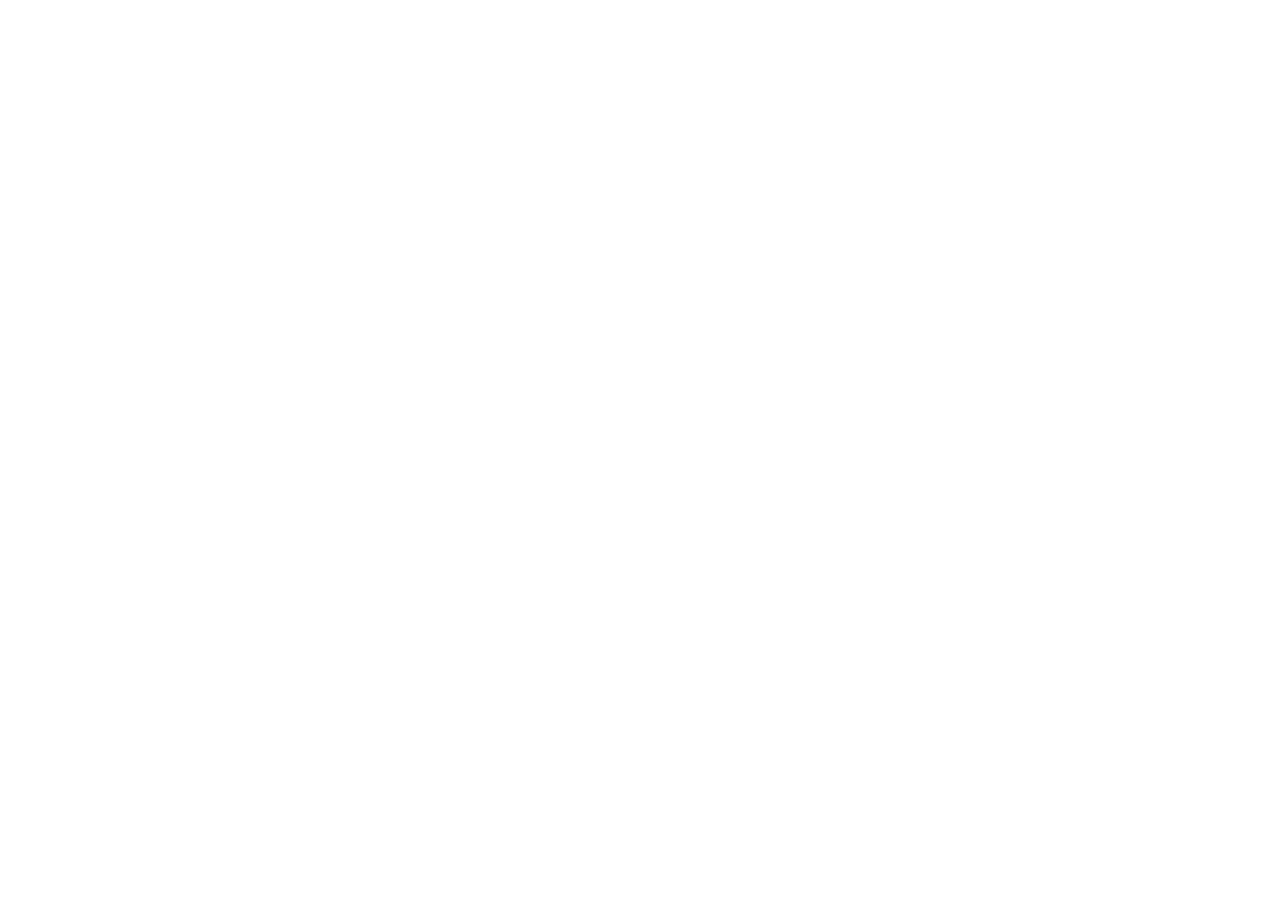
==== commit 1859f671: "Update index.html" ====
--- a/index.html
+++ b/index.html
@@ -32,40 +32,12 @@
 <link rel="alternate" type="application/rss+xml" title="Mr.Designer &raquo; Feed" href="https://www.codingnepalweb.com/feed/" />
 <link rel="alternate" type="application/rss+xml" title="Mr.Designer &raquo; Comments Feed" href="https://www.codingnepalweb.com/comments/feed/" />
 <link rel="alternate" type="application/rss+xml" title="Mr.Designer &raquo; Home Comments Feed" href="https://www.codingnepalweb.com/home/feed/" />
-<style type="text/css">
-img.wp-smiley,
-img.emoji {
-	display: inline !important;
-	border: none !important;
-	box-shadow: none !important;
-	height: 1em !important;
-	width: 1em !important;
-	margin: 0 .07em !important;
-	vertical-align: -0.1em !important;
-	background: none !important;
-	padding: 0 !important;
-}
-</style>
 <link rel='preload' href='https://www.codingnepalweb.com/wp-includes/css/dist/block-library/style.min.css?ver=5.8.2' data-rocket-async="style" as="style" onload="this.onload=null;this.rel='stylesheet'" type='text/css' media='all' />
 <link data-minify="1" rel='preload' href='https://www.codingnepalweb.com/wp-content/cache/min/1/wp-content/plugins/contact-form-7/includes/css/styles.css?ver=1637163411' data-rocket-async="style" as="style" onload="this.onload=null;this.rel='stylesheet'" type='text/css' media='all' />
 <link data-minify="1" rel='preload' href='https://www.codingnepalweb.com/wp-content/cache/min/1/wp-content/plugins/td-composer/td-multi-purpose/style.css?ver=1637163411' data-rocket-async="style" as="style" onload="this.onload=null;this.rel='stylesheet'" type='text/css' media='all' />
 <link rel='preload' href='https://fonts.googleapis.com/css?family=Open+Sans%3A400%2C600%2C700%2C300%7CRoboto%3A400%2C500%2C700%2C300&#038;display=swap&#038;ver=11.3.2' data-rocket-async="style" as="style" onload="this.onload=null;this.rel='stylesheet'" type='text/css' media='all' />
 <link data-minify="1" rel='preload' href='https://www.codingnepalweb.com/wp-content/cache/min/1/wp-content/themes/Newspaper/style.css?ver=1637163412' data-rocket-async="style" as="style" onload="this.onload=null;this.rel='stylesheet'" type='text/css' media='all' />
-<style id='td-theme-inline-css' type='text/css'>
-    
-        @media (max-width: 767px) {
-            .td-header-desktop-wrap {
-                display: none;
-            }
-        }
-        @media (min-width: 767px) {
-            .td-header-mobile-wrap {
-                display: none;
-            }
-        }
-    
-	
-</style>
+
 <link rel='preload' href='https://www.codingnepalweb.com/wp-content/plugins/enlighter/cache/enlighterjs.min.css?ver=5Au6PFgpr5jPYlu' data-rocket-async="style" as="style" onload="this.onload=null;this.rel='stylesheet'" type='text/css' media='all' />
 <link data-minify="1" rel='preload' href='https://www.codingnepalweb.com/wp-content/cache/min/1/wp-content/plugins/td-composer/legacy/Newspaper/assets/css/td_legacy_main.css?ver=1637163413' data-rocket-async="style" as="style" onload="this.onload=null;this.rel='stylesheet'" type='text/css' media='all' />
 <link data-minify="1" rel='preload' href='https://www.codingnepalweb.com/wp-content/cache/min/1/wp-content/plugins/td-standard-pack/Newspaper/assets/css/td_standard_pack_main.css?ver=1637163414' data-rocket-async="style" as="style" onload="this.onload=null;this.rel='stylesheet'" type='text/css' media='all' />
@@ -324,2421 +296,4 @@
 var links=w.document.getElementsByTagName("link");for(var i=0;i<links.length;i++){var link=links[i];if(link.rel==="preload"&&link.getAttribute("as")==="style"&&!link.getAttribute("data-loadcss")){link.setAttribute("data-loadcss",!0);rp.bindMediaToggle(link)}}};if(!rp.support()){rp.poly();var run=w.setInterval(rp.poly,500);if(w.addEventListener){w.addEventListener("load",function(){rp.poly();w.clearInterval(run)})}else if(w.attachEvent){w.attachEvent("onload",function(){rp.poly();w.clearInterval(run)})}}
 if(typeof exports!=="undefined"){exports.loadCSS=loadCSS}
 else{w.loadCSS=loadCSS}}(typeof global!=="undefined"?global:this))
-</script></head>
-<body class="home page-template-default page page-id-1818 td-standard-pack global-block-template-1 tdb-template td-animation-stack-type0 td-full-layout" itemscope="itemscope" itemtype="https://schema.org/WebPage">
-<div class="td-scroll-up  td-hide-scroll-up-on-mob" style="display:none;"><i class="td-icon-menu-up"></i></div>
-<div class="td-menu-background"></div>
-<div id="td-mobile-nav">
-<div class="td-mobile-container">
-
-<div class="td-menu-socials-wrap">
-
-<div class="td-menu-socials">
-<span class="td-social-icon-wrap">
-<a target="_blank" href="https://www.youtube.com/channel/UCMw-3CIBuh1jhLx1b0mRZEg" title="Youtube">
-<i class="td-icon-font td-icon-youtube"></i>
-</a>
-</span> </div>
-
-<div class="td-mobile-close">
-<a href="#" aria-label="Close"><i class="td-icon-close-mobile"></i></a>
-</div>
-</div>
-
-
-<div class="td-mobile-content">
-<div class="menu-main-menu-container"><ul id="menu-main-menu" class="td-mobile-main-menu"><li id="menu-item-1413" class="menu-item menu-item-type-custom menu-item-object-custom menu-item-first menu-item-1413"><a href="https://codingnepalweb.com/">Home</a></li>
-<li id="menu-item-1412" class="menu-item menu-item-type-taxonomy menu-item-object-category menu-item-has-children menu-item-1412"><a href="https://www.codingnepalweb.com/category/html-and-css/">HTML &#038; CSS<i class="td-icon-menu-right td-element-after"></i></a>
-<ul class="sub-menu">
-<li id="menu-item-1419" class="menu-item menu-item-type-taxonomy menu-item-object-category menu-item-1419"><a href="https://www.codingnepalweb.com/category/css-buttons/">CSS Buttons</a></li>
-<li id="menu-item-1415" class="menu-item menu-item-type-taxonomy menu-item-object-category menu-item-1415"><a href="https://www.codingnepalweb.com/category/card-design/">Card Design</a></li>
-<li id="menu-item-1420" class="menu-item menu-item-type-taxonomy menu-item-object-category menu-item-1420"><a href="https://www.codingnepalweb.com/category/glowing-effect/">Glowing Effect</a></li>
-<li id="menu-item-1416" class="menu-item menu-item-type-taxonomy menu-item-object-category menu-item-1416"><a href="https://www.codingnepalweb.com/category/login-form/">Login Form</a></li>
-<li id="menu-item-1422" class="menu-item menu-item-type-custom menu-item-object-custom menu-item-has-children menu-item-1422"><a href="#">More<i class="td-icon-menu-right td-element-after"></i></a>
-<ul class="sub-menu">
-<li id="menu-item-1414" class="menu-item menu-item-type-taxonomy menu-item-object-category menu-item-1414"><a href="https://www.codingnepalweb.com/category/navigation-bar/">Navigation Bar</a></li>
-<li id="menu-item-1421" class="menu-item menu-item-type-taxonomy menu-item-object-category menu-item-1421"><a href="https://www.codingnepalweb.com/category/neumorphism-design/">Neumorphism Design</a></li>
-<li id="menu-item-1418" class="menu-item menu-item-type-taxonomy menu-item-object-category menu-item-1418"><a href="https://www.codingnepalweb.com/category/preloader-or-loader/">Preloader or Loader</a></li>
-<li id="menu-item-1417" class="menu-item menu-item-type-taxonomy menu-item-object-category menu-item-1417"><a href="https://www.codingnepalweb.com/category/social-media-buttons/">Social Media Buttons</a></li>
-</ul>
-</li>
-</ul>
-</li>
-<li id="menu-item-1423" class="menu-item menu-item-type-taxonomy menu-item-object-category menu-item-1423"><a href="https://www.codingnepalweb.com/category/javascript/">JavaScript</a></li>
-<li id="menu-item-1424" class="menu-item menu-item-type-taxonomy menu-item-object-category menu-item-1424"><a href="https://www.codingnepalweb.com/category/php/">PHP</a></li>
-<li id="menu-item-1426" class="menu-item menu-item-type-post_type menu-item-object-page menu-item-1426"><a href="https://www.codingnepalweb.com/about-us/">About us</a></li>
-<li id="menu-item-1425" class="menu-item menu-item-type-post_type menu-item-object-page menu-item-1425"><a href="https://www.codingnepalweb.com/contact-us/">Contact us</a></li>
-</ul></div> </div>
-</div>
-
-</div> <div class="td-search-background"></div>
-<div class="td-search-wrap-mob">
-<div class="td-drop-down-search">
-<form method="get" class="td-search-form" action="https://www.codingnepalweb.com/">
-
-<div class="td-search-close">
-<a href="#"><i class="td-icon-close-mobile"></i></a>
-</div>
-<div role="search" class="td-search-input">
-<span>Search</span>
-<input id="td-header-search-mob" type="text" value="" name="s" autocomplete="off" />
-</div>
-</form>
-<div id="td-aj-search-mob" class="td-ajax-search-flex"></div>
-</div>
-</div>
-<div id="td-outer-wrap" class="td-theme-wrap">
-<div class="tdc-header-wrap ">
-
-<div class="td-header-wrap td-header-style-1 ">
-<div class="td-header-top-menu-full td-container-wrap ">
-<div class="td-container td-header-row td-header-top-menu">
-
-<div id="login-form" class="white-popup-block mfp-hide mfp-with-anim">
-<div class="td-login-wrap">
-<a href="#" aria-label="Back" class="td-back-button"><i class="td-icon-modal-back"></i></a>
-<div id="td-login-div" class="td-login-form-div td-display-block">
-<div class="td-login-panel-title">Sign in</div>
-<div class="td-login-panel-descr">Welcome! Log into your account</div>
-<div class="td_display_err"></div>
-<form action="#" method="post">
-<div class="td-login-inputs"><input class="td-login-input" autocomplete="username" type="text" name="login_email" id="login_email" value="" required><label for="login_email">your username</label></div>
-<div class="td-login-inputs"><input class="td-login-input" autocomplete="current-password" type="password" name="login_pass" id="login_pass" value="" required><label for="login_pass">your password</label></div>
-<input type="button" name="login_button" id="login_button" class="wpb_button btn td-login-button" value="Login">
-</form>
-<div class="td-login-info-text"><a href="#" id="forgot-pass-link">Forgot your password? Get help</a></div>
-<div class="td-login-info-text"><a class="privacy-policy-link" href="https://www.codingnepalweb.com/privacy-policy/">Privacy policy</a></div>
-</div>
-<div id="td-forgot-pass-div" class="td-login-form-div td-display-none">
-<div class="td-login-panel-title">Password recovery</div>
-<div class="td-login-panel-descr">Recover your password</div>
-<div class="td_display_err"></div>
-<div class="td-login-inputs"><input class="td-login-input" type="text" name="forgot_email" id="forgot_email" value="" required><label for="forgot_email">your email</label></div>
-<input type="button" name="forgot_button" id="forgot_button" class="wpb_button btn td-login-button" value="Send My Password">
-<div class="td-login-info-text">A password will be e-mailed to you.</div>
-</div>
-</div>
-</div>
-</div>
-</div>
-<div class="td-banner-wrap-full td-logo-wrap-full td-container-wrap ">
-<div class="td-container td-header-row td-header-header">
-<div class="td-header-sp-logo">
-<h1 class="td-logo"> <a class="td-main-logo" href="https://www.codingnepalweb.com/">
-<img class="td-retina-data" data-retina="https://codingnepalweb.com/wp-content/uploads/2021/05/CodingNepal-D-H.png" src="https://codingnepalweb.com/wp-content/uploads/2021/05/CodingNepal-D-M.png" alt="" />
-<span class="td-visual-hidden">Mr.Designer</span>
-</a>
-</h1> </div>
-<div class="td-header-sp-recs">
-<div class="td-header-rec-wrap">
-
-<script data-rocketlazyloadscript='//pagead2.googlesyndication.com/pagead/js/adsbygoogle.js' async></script><div class="td-g-rec td-g-rec-id-header tdi_1 td_block_template_1 ">
-<style>
-/* custom css */
-.tdi_1.td-a-rec{
-					text-align: center;
-				}.tdi_1 .td-element-style{
-					z-index: -1;
-				}.tdi_1.td-a-rec-img{
-				    text-align: left;
-				}.tdi_1.td-a-rec-img img{
-                    margin: 0 auto 0 0;
-                }@media (max-width: 767px) {
-				    .tdi_1.td-a-rec-img {
-				        text-align: center;
-				    }
-                }
-</style><script type="text/javascript">
-var td_screen_width = window.innerWidth;
-window.addEventListener("load", function(){            
-	            var placeAdEl = document.getElementById("td-ad-placeholder");
-			    if ( null !== placeAdEl && td_screen_width >= 1140 ) {
-			        
-			        /* large monitors */
-			        var adEl = document.createElement("ins");
-		            placeAdEl.replaceWith(adEl);	
-		            adEl.setAttribute("class", "adsbygoogle");
-		            adEl.setAttribute("style", "display:inline-block;width:728px;height:90px");	            		                
-		            adEl.setAttribute("data-ad-client", "ca-pub-2279718596603414");
-		            adEl.setAttribute("data-ad-slot", "8041077630");	            
-			        (adsbygoogle = window.adsbygoogle || []).push({});
-			    }
-			});window.addEventListener("load", function(){            
-	            var placeAdEl = document.getElementById("td-ad-placeholder");
-			    if ( null !== placeAdEl && td_screen_width >= 1019  && td_screen_width < 1140 ) {
-			    
-			        /* landscape tablets */
-			        var adEl = document.createElement("ins");
-		            placeAdEl.replaceWith(adEl);	
-		            adEl.setAttribute("class", "adsbygoogle");
-		            adEl.setAttribute("style", "display:inline-block;width:468px;height:60px");	            		                
-		            adEl.setAttribute("data-ad-client", "ca-pub-2279718596603414");
-		            adEl.setAttribute("data-ad-slot", "8041077630");	            
-			        (adsbygoogle = window.adsbygoogle || []).push({});
-			    }
-			});window.addEventListener("load", function(){            
-	            var placeAdEl = document.getElementById("td-ad-placeholder");
-			    if ( null !== placeAdEl && td_screen_width >= 768  && td_screen_width < 1019 ) {
-			    
-			        /* portrait tablets */
-			        var adEl = document.createElement("ins");
-		            placeAdEl.replaceWith(adEl);	
-		            adEl.setAttribute("class", "adsbygoogle");
-		            adEl.setAttribute("style", "display:inline-block;width:468px;height:60px");	            		                
-		            adEl.setAttribute("data-ad-client", "ca-pub-2279718596603414");
-		            adEl.setAttribute("data-ad-slot", "8041077630");	            
-			        (adsbygoogle = window.adsbygoogle || []).push({});
-			    }
-			});window.addEventListener("load", function(){            
-	            var placeAdEl = document.getElementById("td-ad-placeholder");
-			    if ( null !== placeAdEl && td_screen_width < 768 ) {
-			    
-			        /* Phones */
-			        var adEl = document.createElement("ins");
-		            placeAdEl.replaceWith(adEl);	
-		            adEl.setAttribute("class", "adsbygoogle");
-		            adEl.setAttribute("style", "display:inline-block;width:320px;height:50px");	            		                
-		            adEl.setAttribute("data-ad-client", "ca-pub-2279718596603414");
-		            adEl.setAttribute("data-ad-slot", "8041077630");	            
-			        (adsbygoogle = window.adsbygoogle || []).push({});
-			    }
-			});</script>
-<noscript id="td-ad-placeholder"></noscript></div>
-
-</div> </div>
-</div>
-</div>
-<div class="td-header-menu-wrap-full td-container-wrap ">
-<div class="td-header-menu-wrap td-header-gradient ">
-<div class="td-container td-header-row td-header-main-menu">
-<div id="td-header-menu" role="navigation">
-<div id="td-top-mobile-toggle"><a href="#"><i class="td-icon-font td-icon-mobile"></i></a></div>
-<div class="td-main-menu-logo td-logo-in-header">
-<a class="td-mobile-logo td-sticky-header" href="https://www.codingnepalweb.com/">
-<img class="td-retina-data" data-retina="https://codingnepalweb.com/wp-content/uploads/2021/05/CodingNepal-M-H.png" src="https://codingnepalweb.com/wp-content/uploads/2021/05/CodingNepal-M-M.png" alt="" />
-</a>
-<a class="td-header-logo td-sticky-header" href="https://www.codingnepalweb.com/">
-<img class="td-retina-data" data-retina="https://codingnepalweb.com/wp-content/uploads/2021/05/CodingNepal-D-H.png" src="https://codingnepalweb.com/wp-content/uploads/2021/05/CodingNepal-D-M.png" alt="" />
-</a>
-</div>
-<div class="menu-main-menu-container"><ul id="menu-main-menu-1" class="sf-menu"><li class="menu-item menu-item-type-custom menu-item-object-custom menu-item-first td-menu-item td-normal-menu menu-item-1413"><a href="https://codingnepalweb.com/">Home</a></li>
-<li class="menu-item menu-item-type-taxonomy menu-item-object-category menu-item-has-children td-menu-item td-normal-menu menu-item-1412"><a href="https://www.codingnepalweb.com/category/html-and-css/">HTML &#038; CSS</a>
-<ul class="sub-menu">
-<li class="menu-item menu-item-type-taxonomy menu-item-object-category td-menu-item td-normal-menu menu-item-1419"><a href="https://www.codingnepalweb.com/category/css-buttons/">CSS Buttons</a></li>
-<li class="menu-item menu-item-type-taxonomy menu-item-object-category td-menu-item td-normal-menu menu-item-1415"><a href="https://www.codingnepalweb.com/category/card-design/">Card Design</a></li>
-<li class="menu-item menu-item-type-taxonomy menu-item-object-category td-menu-item td-normal-menu menu-item-1420"><a href="https://www.codingnepalweb.com/category/glowing-effect/">Glowing Effect</a></li>
-<li class="menu-item menu-item-type-taxonomy menu-item-object-category td-menu-item td-normal-menu menu-item-1416"><a href="https://www.codingnepalweb.com/category/login-form/">Login Form</a></li>
-<li class="menu-item menu-item-type-custom menu-item-object-custom menu-item-has-children td-menu-item td-normal-menu menu-item-1422"><a href="#">More</a>
-<ul class="sub-menu">
-<li class="menu-item menu-item-type-taxonomy menu-item-object-category td-menu-item td-normal-menu menu-item-1414"><a href="https://www.codingnepalweb.com/category/navigation-bar/">Navigation Bar</a></li>
-<li class="menu-item menu-item-type-taxonomy menu-item-object-category td-menu-item td-normal-menu menu-item-1421"><a href="https://www.codingnepalweb.com/category/neumorphism-design/">Neumorphism Design</a></li>
-<li class="menu-item menu-item-type-taxonomy menu-item-object-category td-menu-item td-normal-menu menu-item-1418"><a href="https://www.codingnepalweb.com/category/preloader-or-loader/">Preloader or Loader</a></li>
-<li class="menu-item menu-item-type-taxonomy menu-item-object-category td-menu-item td-normal-menu menu-item-1417"><a href="https://www.codingnepalweb.com/category/social-media-buttons/">Social Media Buttons</a></li>
-</ul>
-</li>
-</ul>
-</li>
-<li class="menu-item menu-item-type-taxonomy menu-item-object-category td-menu-item td-normal-menu menu-item-1423"><a href="https://www.codingnepalweb.com/category/javascript/">JavaScript</a></li>
-<li class="menu-item menu-item-type-taxonomy menu-item-object-category td-menu-item td-normal-menu menu-item-1424"><a href="https://www.codingnepalweb.com/category/php/">PHP</a></li>
-<li class="menu-item menu-item-type-post_type menu-item-object-page td-menu-item td-normal-menu menu-item-1426"><a href="https://www.codingnepalweb.com/about-us/">About us</a></li>
-<li class="menu-item menu-item-type-post_type menu-item-object-page td-menu-item td-normal-menu menu-item-1425"><a href="https://www.codingnepalweb.com/contact-us/">Contact us</a></li>
-</ul></div></div>
-<div class="header-search-wrap">
-<div class="td-search-btns-wrap">
-<a id="td-header-search-button" href="#" role="button" class="dropdown-toggle " data-toggle="dropdown"><i class="td-icon-search"></i></a>
-<a id="td-header-search-button-mob" href="#" class="dropdown-toggle " data-toggle="dropdown"><i class="td-icon-search"></i></a>
-</div>
-<div class="td-drop-down-search" aria-labelledby="td-header-search-button">
-<form method="get" class="td-search-form" action="https://www.codingnepalweb.com/">
-<div role="search" class="td-head-form-search-wrap">
-<input id="td-header-search" type="text" value="" name="s" autocomplete="off" /><input class="wpb_button wpb_btn-inverse btn" type="submit" id="td-header-search-top" value="Search" />
-</div>
-</form>
-<div id="td-aj-search"></div>
-</div>
-</div>
-</div>
-</div>
-</div>
-</div>
-</div>
-<div class="td-main-content-wrap td-main-page-wrap td-container-wrap">
-<div class="tdc-content-wrap">
-<div id="tdi_2" class="tdc-zone"><div class="tdc_zone tdi_3  wpb_row td-pb-row">
-<style scoped>
-
-/* custom css */
-.tdi_3{
-                    min-height: 0;
-                }
-</style><div id="tdi_4" class="tdc-row"><div class="vc_row tdi_5  wpb_row td-pb-row">
-<style scoped>
-
-/* custom css */
-.tdi_5,
-                .tdi_5 .tdc-columns{
-                    min-height: 0;
-                }.tdi_5,
-				.tdi_5 .tdc-columns{
-				    display: block;
-				}.tdi_5 .tdc-columns{
-				    width: 100%;
-				}
-</style><div class="vc_column tdi_7  wpb_column vc_column_container tdc-column td-pb-span12">
-<style scoped>
-
-/* custom css */
-.tdi_7{
-                    vertical-align: baseline;
-                }.tdi_7 > .wpb_wrapper,
-				.tdi_7 > .wpb_wrapper > .tdc-elements{
-				    display: block;
-				}.tdi_7 > .wpb_wrapper > .tdc-elements{
-				    width: 100%;
-				}.tdi_7 > .wpb_wrapper > .vc_row_inner{
-				    width: auto;
-				}.tdi_7 > .wpb_wrapper{
-				    width: auto;
-				    height: auto;
-				}
-</style><div class="wpb_wrapper"><div class="td-big-grid-flex td-big-grid-flex-scroll td_block_wrap td_block_big_grid_flex_5 tdi_8 td-pb-border-top td_block_template_1 td-big-grid-flex-posts" data-td-block-uid="tdi_8">
-<style>
-
-/* inline tdc_css att */
-
-/* landscape */
-@media (min-width: 1019px) and (max-width: 1140px)
-{
-.tdi_8{
-margin-right:-22px !important;
-margin-left:-22px !important;
-width:auto !important;
-display:block !important;
-}
-}
-
-/* portrait */
-@media (min-width: 768px) and (max-width: 1018px)
-{
-.tdi_8{
-margin-right:-14px !important;
-margin-left:-14px !important;
-width:auto !important;
-display:block !important;
-}
-}
-
-</style>
-<style>
-/* custom css */
-.td-big-grid-flex{
-                    width: 100%;
-                    padding-bottom: 0;
-                }.td-big-grid-flex .td_block_inner:after,
-                .td-big-grid-flex .td_block_inner .td-big-grid-flex-post:after{
-                    content: '';
-                    display: table;
-                    clear: both;
-                }.td-big-grid-flex .td-big-grid-flex-post{
-                    position: relative;
-                    float: left;
-                    padding-bottom: 0;
-                }.td-big-grid-flex .td-image-container{
-                    position: relative;
-                    flex: 0 0 100%;
-                    width: 100%;
-                    height: 100%;
-                }.td-big-grid-flex .td-image-wrap{
-                    position: relative;
-                    display: block;
-                    overflow: hidden;
-                }.td-big-grid-flex .td-image-wrap:before{
-                    position: absolute;
-                    bottom: 0;
-                    left: 0;
-                    width: 100%;
-                    height: 100%;
-                    -webkit-transition: background-color 0.3s ease;
-                    transition: background-color 0.3s ease;
-                    z-index: 1;
-                }.td-big-grid-flex .td-module-thumb{
-                    position: relative;
-                    margin-bottom: 0;
-                }.td-big-grid-flex .td-module-thumb:after{
-                    position: absolute;
-                    top: 0;
-                    left: 0;
-                    width: 100%;
-                    height: 100%;
-                }.td-big-grid-flex .td-thumb-css{
-                    width: 100%;
-                    height: 100%;
-                    position: absolute;
-                    background-size: cover;
-                    background-position: center center;
-                }.td-big-grid-flex .td-module-thumb .td-thumb-css{
-                    transition: opacity 0.3s, transform 0.3s;
-                    -webkit-transition: opacity 0.3s, transform 0.3s;
-                }.td-big-grid-flex .td-post-category{
-                    transition: background-color 0.2s ease;
-                    -webkit-transition: background-color 0.2s ease;
-                
-                    padding: 3px 7px;
-                    background-color: rgba(0, 0, 0, 0.7);
-                    font-family: 'Roboto', sans-serif;
-                    line-height: 13px;
-                    font-weight: 500;
-                    text-transform: uppercase;
-                    pointer-events: auto;
-                }.td-big-grid-flex .td-module-meta-info{
-                    position: absolute;
-                    left: 0;
-                    margin-bottom: 0;
-                    width: 100%;
-                    pointer-events: none;
-                    z-index: 1;
-                }.td-big-grid-flex .td-module-title a,
-                .td-big-grid-flex .td-post-author-name span,
-                .td-big-grid-flex .td-module-container:hover .entry-title a,
-                .td-big-grid-flex .td-post-author-name a,
-                .td-big-grid-flex .td-post-date{
-                    color: #fff;
-                }.td-big-grid-flex .td-module-title{
-                    margin: 0;
-                }.td-big-grid-flex .td-module-title a{
-                    text-shadow: 1px 1px 3px rgba(0, 0, 0, 0.2);
-                }.td-big-grid-flex .td-editor-date{
-                    display: inline-block;
-                }.td-big-grid-flex .td-post-author-name a,
-                .td-big-grid-flex .td-post-author-name span,
-                .td-big-grid-flex .td-post-date{
-                    text-shadow: 1px 1px 1px rgba(0, 0, 0, 0.3);
-                }.td-big-grid-flex .td-big-grid-flex-post-empty .td-image-wrap{
-                    background-color: #e5e5e5;
-                }.td-big-grid-flex .td-big-grid-flex-post-empty .td-image-wrap:before{
-                    display: none;
-                }.td_block_big_grid_flex_5 .td_module_flex_6,
-                .td_block_big_grid_flex_5 .td_module_flex_7{
-                    width: 50%;
-                }.td_block_big_grid_flex_5 .td_module_flex_6 .td-image-wrap{
-                    padding-bottom: 450px;
-                }.td_block_big_grid_flex_5 .td_module_flex_6 .td-module-meta-info{
-                    padding: 22px 20px;
-                }.td_block_big_grid_flex_5 .td_module_flex_6 .entry-title{
-                    font-size: 27px;
-                    font-weight: 500;
-                    line-height: 34px;
-                }.td_block_big_grid_flex_5 .td_module_flex_7 .td-image-wrap{
-                    padding-bottom: 254px;
-                }.td_block_big_grid_flex_5 .td_module_flex_7 .td-module-meta-info{
-                    padding: 14px 19px;
-                }.td_block_big_grid_flex_5 .td_module_flex_7 .entry-title{
-                    margin: 0;
-                    font-size: 24px;
-                    line-height: 30px;
-                    font-weight: 500;
-                }.td_block_big_grid_flex_5 .td_module_flex_8{
-                    width: 25%;
-                }.td_block_big_grid_flex_5 .td_module_flex_8 .td-image-wrap{
-                    padding-bottom: 192px;
-                }.td_block_big_grid_flex_5 .td_module_flex_8 .td-module-meta-info{
-                    padding: 11px 15px;
-                }.td_block_big_grid_flex_5 .td_module_flex_8 .entry-title{
-                    margin: 0;
-                    font-size: 16px;
-                    line-height: 21px;
-                    font-weight: 500;
-                }body .tdi_8 .td-module-meta-info{
-					bottom: 0;
-				}body .tdi_8 .td_module_flex_6 .entry-thumb{
-					background-position: center 50%;
-				}body .tdi_8 .td_module_flex_7 .entry-thumb{
-					background-position: center 50%;
-				}body .tdi_8 .td_module_flex_8 .entry-thumb{
-					background-position: center 50%;
-				}body .tdi_8 .td_module_flex_8 .td-video-play-ico{
-					width: 30px;
-					height: 30px;
-					font-size: 30px;
-				
-					top: 50%;
-                    left: 50%;
-                    transform: translate(-50%, -50%);
-				}body .tdi_8 .td_module_flex_6 .td-video-play-ico{
-					top: 50%;
-                    left: 50%;
-                    transform: translate(-50%, -50%);
-				}body .tdi_8 .td_module_flex_7 .td-video-play-ico{
-					top: 50%;
-                    left: 50%;
-                    transform: translate(-50%, -50%);
-				}body .tdi_8 .td_module_flex_6 .td-module-meta-info{
-					width: 90%;
-				}body .tdi_8 .td_module_flex_7 .td-module-meta-info{
-					width: 85%;
-				}body .tdi_8 .td_module_flex_6 .tdb-module-title-wrap{
-					margin: 0 0 12px;
-				}body .tdi_8 .td_module_flex_6 .td-post-category{
-					margin: 0 0 5px;
-				
-					display: none;
-				}body .tdi_8 .td_module_flex_7 .td-post-category{
-					margin: 0 0 5px;
-				
-					display: none;
-				}body .tdi_8 .td_module_flex_8 .td-post-category{
-					margin: 0 0 7px;
-				
-					display: none;
-				}body .tdi_8 .td_module_flex_6 .td-editor-date{
-					display: inline-block;
-				}body .tdi_8 .td_module_flex_7 .td-editor-date{
-					display: inline-block;
-				}body .tdi_8 .td_module_flex_8 .td-editor-date{
-					display: inline-block;
-				}body .tdi_8 .td_module_flex_6 .td-post-author-name{
-					display: inline-block;
-				}body .tdi_8 .td_module_flex_7 .td-post-author-name{
-					display: none;
-				}body .tdi_8 .td_module_flex_8 .td-post-author-name{
-					display: none;
-				}body .tdi_8 .td_module_flex_6 .td-post-date,
-				body .tdi_8 .td_module_flex_6 .td-post-author-name span{
-					display: inline-block;
-				}body .tdi_8 .td_module_flex_7 .td-post-date,
-				body .tdi_8 .td_module_flex_7 .td-post-author-name span{
-					display: none;
-				}body .tdi_8 .td_module_flex_8 .td-post-date,
-				body .tdi_8 .td_module_flex_8 .td-post-author-name span{
-					display: none;
-				}body .tdi_8 .td_module_flex_6 .entry-review-stars{
-					display: inline-block;
-				}body .tdi_8 .td_module_flex_6 .td-icon-star,
-                body .tdi_8 .td_module_flex_6 .td-icon-star-empty,
-                body .tdi_8 .td_module_flex_6 .td-icon-star-half{
-					font-size: 15px;
-				}body .tdi_8 .td_module_flex_7 .entry-review-stars{
-					display: inline-block;
-				}body .tdi_8 .td_module_flex_7 .td-icon-star,
-                body .tdi_8 .td_module_flex_7 .td-icon-star-empty,
-                body .tdi_8 .td_module_flex_7 .td-icon-star-half{
-					font-size: 15px;
-				}body .tdi_8 .td_module_flex_8 .entry-review-stars{
-					display: inline-block;
-				}body .tdi_8 .td_module_flex_8 .td-icon-star,
-                body .tdi_8 .td_module_flex_8 .td-icon-star-empty,
-                body .tdi_8 .td_module_flex_8 .td-icon-star-half{
-					font-size: 15px;
-				}body .tdi_8 .td-image-wrap:before{
-				    content: '';
-				    background: -webkit-linear-gradient(0deg,rgba(0,0,0,0.7),rgba(0,0,0,0) 60%,rgba(0,0,0,0));background: linear-gradient(0deg,rgba(0,0,0,0.7),rgba(0,0,0,0) 60%,rgba(0,0,0,0));
-				}body .tdi_8 .td-module-container:hover .td-post-category{
-					background-color: #4db2ec;
-				}body .tdi_8 .entry-review-stars{
-				    color: #fff;
-				}html:not([class*='ie']) body .tdi_8 .td-module-container:hover .entry-thumb:before{
-                    opacity: 0;
-                }@media (max-width: 767px) {
-                    .td-big-grid-flex .td_block_inner {
-                        margin-left: -20px;
-                        margin-right: -20px;
-                    }
-                }@media (min-width: 767px) {
-                    .td-big-grid-flex-lightsky .td-image-wrap:after {
-                        content: '';
-                        position: absolute;
-                        top: 0;
-                        left: 0;
-                        width: 160%;
-                        height: 100%;
-                        background: rgba(255, 255, 255, 0.2);
-                        transform: scale3d(1.9, 1.4, 1) rotate3d(0, 0, 1, 45deg) translate3d(0, -120%, 0);
-                        -webkit-transform: scale3d(1.9, 1.4, 1) rotate3d(0, 0, 1, 45deg) translate3d(0, -120%, 0);
-                        transition: transform 0.7s ease 0s;
-                        -webkit-transition: transform 0.7s ease 0s;
-                        z-index: 1;
-                    }
-                    .td-big-grid-flex-lightsky .td-module-container:hover .td-image-wrap:after {
-                        transform: scale3d(1.9, 1.4, 1) rotate3d(0, 0, 1, 45deg) translate3d(0, 146%, 0);
-                        -webkit-transform: scale3d(1.9, 1.4, 1) rotate3d(0, 0, 1, 45deg) translate3d(0, 146%, 0);
-                    }
-                }@media (max-width: 767px) {
-                    div.td-big-grid-flex-scroll .td-big-grid-flex-post {
-                        float: none;
-                    }
-                    div.td-big-grid-flex-scroll .td-big-grid-flex-scroll-holder {
-                        overflow-x: auto;
-                        overflow-y: hidden;
-                        white-space: nowrap;
-                        font-size: 0;
-                        -webkit-overflow-scrolling: touch;
-                    }
-                    div.td-big-grid-flex-scroll .td-big-grid-flex-scroll-holder .td-big-grid-flex-post {
-                        display: inline-block;
-                        vertical-align: top;
-                    }
-                    div.td-big-grid-flex-scroll .td-module-title a {
-                        white-space: normal;
-                    }
-                }@media (min-width: 1019px) and (max-width: 1140px) {
-                    .td_block_big_grid_flex_5 .td_module_flex_6 .entry-title {
-                        font-size: 21px;
-                        line-height: 28px;
-                    }
-                }@media (min-width: 768px) and (max-width: 1018px) {
-                    .td_block_big_grid_flex_5 .td_module_flex_6 .entry-title {
-                        font-size: 16px;
-                        line-height: 21px;
-                    }
-                }@media (max-width: 767px) {
-                    .td_block_big_grid_flex_5 .td_module_flex_6 .entry-title {
-                        font-size: 22px;
-                        line-height: 28px;
-                    }
-                }@media (min-width: 1019px) and (max-width: 1140px) {
-                    .td_block_big_grid_flex_5 .td_module_flex_7 .entry-title {
-                        font-size: 20px;
-                        line-height: 26px;
-                    }
-                }@media (min-width: 768px) and (max-width: 1018px) {
-                    .td_block_big_grid_flex_5 .td_module_flex_7 .entry-title {
-                        font-size: 15px;
-                        line-height: 20px;
-                    }
-                }@media (max-width: 767px) {
-                    .td_block_big_grid_flex_5 .td_module_flex_7 .entry-title {
-                        font-size: 16px;
-                        line-height: 21px;
-                    }
-                }@media (min-width: 1019px) and (max-width: 1140px) {
-                    .td_block_big_grid_flex_5 .td_module_flex_8 .entry-title {
-                        font-size: 14px;
-                        line-height: 20px;
-                    }
-                }@media (min-width: 768px) and (max-width: 1018px) {
-                    .td_block_big_grid_flex_5 .td_module_flex_8 .entry-title {
-                        font-size: 13px;
-                        line-height: 18px;
-                    }
-                }@media (min-width: 767px) {
-                    body .tdi_8 .td-big-grid-flex-post {
-                        border-width: 0 2px;
-                        border-style: solid;
-                        border-color: transparent;
-                    }
-                    body .tdi_8 .td_block_inner {
-                        margin-left: -2px;
-                        margin-right: -2px;
-                    }
-                }@media (min-width: 767px) {
-                    body .tdi_8 .td-big-grid-flex-post-1 {
-                        margin-bottom: 4px;
-                    }
-                }@media (max-width: 767px) {
-                    body .tdi_8 .td-big-grid-flex-post-0 {
-                        margin-bottom: 4px;
-                    }
-                    body .tdi_8 .td-big-grid-flex-scroll-holder .td-big-grid-flex-post {
-                        margin-right: 4px;
-                    }
-                    body .tdi_8 .td-big-grid-flex-scroll-holder .td-big-grid-flex-post:last-child {
-                        margin-right: 0;
-                    }
-                }@media (min-width: 767px) {
-                    body .tdi_8 .td-module-container:hover .td-thumb-css {
-                        transform: scale3d(1.1, 1.1, 1);
-                        -webkit-transform: scale3d(1.1, 1.1, 1);
-                    }
-                }
-
-/* landscape */
-@media (min-width: 1019px) and (max-width: 1140px){
-body .tdi_8 .td_module_flex_6 .td-image-wrap{
-					padding-bottom: 414px;
-				}body .tdi_8 .td_module_flex_7 .td-image-wrap{
-					padding-bottom: 234px;
-				}body .tdi_8 .td_module_flex_8 .td-image-wrap{
-					padding-bottom: 176px;
-				}body .tdi_8 .td_module_flex_6 .td-module-meta-info{
-					padding: 22px;
-				}
-}
-
-/* portrait */
-@media (min-width: 768px) and (max-width: 1018px){
-body .tdi_8 .td_module_flex_6 .td-image-wrap{
-					padding-bottom: 312px;
-				}body .tdi_8 .td_module_flex_7 .td-image-wrap{
-					padding-bottom: 176px;
-				}body .tdi_8 .td_module_flex_8 .td-image-wrap{
-					padding-bottom: 132px;
-				}body .tdi_8 .td_module_flex_6 .td-module-meta-info{
-					padding: 15px;
-				}body .tdi_8 .td_module_flex_7 .td-module-meta-info{
-					padding: 19px 18px 14px;
-				}body .tdi_8 .td_module_flex_6 .tdb-module-title-wrap{
-					margin: 0px 0px 6px 0px;
-				}body .tdi_8 .td_module_flex_6 .td-post-category{
-					margin: 0px 0px 7px 0px;
-				}body .tdi_8 .td_module_flex_7 .td-post-category{
-					margin: 0px 0px 4px 0px;
-				}
-}
-
-/* phone */
-@media (max-width: 767px){
-body .tdi_8 .td_module_flex_6 .td-image-wrap{
-					padding-bottom: 320px;
-				}body .tdi_8 .td_module_flex_7 .td-image-wrap{
-					padding-bottom: 180px;
-				}body .tdi_8 .td_module_flex_8 .td-image-wrap{
-					padding-bottom: 180px;
-				}body .tdi_8 .td_module_flex_6{
-					width: 100%;
-				}body .tdi_8 .td_module_flex_7{
-					width: 80%;
-				}body .tdi_8 .td_module_flex_8{
-					width: 80%;
-				}body .tdi_8 .td_module_flex_6 .td-module-meta-info{
-					width: 100%;
-				
-					padding: 15px 10px 20px 20px;
-				}body .tdi_8 .td_module_flex_7 .td-module-meta-info{
-					width: 100%;
-				
-					padding: 0 20px 14px;
-				}body .tdi_8 .td_module_flex_8 .td-module-meta-info{
-					padding: 0 20px 14px;
-				}body .tdi_8 .td_module_flex_6 .tdb-module-title-wrap{
-					margin: 0 0 6px 0;
-				}@media (min-width: 767px) {
-                    body .tdi_8 .td-big-grid-flex-post {
-                        border-width: 0 1.5px;
-                        border-style: solid;
-                        border-color: transparent;
-                    }
-                    body .tdi_8 .td_block_inner {
-                        margin-left: -1.5px;
-                        margin-right: -1.5px;
-                    }
-                }@media (min-width: 767px) {
-                    body .tdi_8 .td-big-grid-flex-post-1 {
-                        margin-bottom: 3px;
-                    }
-                }@media (max-width: 767px) {
-                    body .tdi_8 .td-big-grid-flex-post-0 {
-                        margin-bottom: 3px;
-                    }
-                    body .tdi_8 .td-big-grid-flex-scroll-holder .td-big-grid-flex-post {
-                        margin-right: 3px;
-                    }
-                    body .tdi_8 .td-big-grid-flex-scroll-holder .td-big-grid-flex-post:last-child {
-                        margin-right: 0;
-                    }
-                }
-}
-</style><div id=tdi_8 class="td_block_inner">
-<div class="td_module_flex_6 td-animation-stack td-big-grid-flex-post td-big-grid-flex-post-0">
-<div class="td-module-container td-category-pos-above">
-<div class="td-image-container">
-<div class="td-module-thumb"><a href="https://www.codingnepalweb.com/input-animation-using-html-css/" rel="bookmark" class="td-image-wrap " title="CSS links Animation using HTML and CSS"><span class="entry-thumb td-thumb-css" data-type="css_image" data-img-url="https://img.youtube.com/vi/ks_3VoZHHew/maxresdefault.jpg"></span></a></div> </div>
-<div class="td-module-meta-info">
-<div class="tdb-module-title-wrap">
-<h3 class="entry-title td-module-title"><a href="https://www.codingnepalweb.com/input-animation-using-html-css/" rel="bookmark" title="CSS links Animation using HTML and CSS">CSS links Animation using HTML and CSS</a></h3> </div>
-<div class="td-editor-date">
-<span class="td-post-author-name"><a href="https://www.codingnepalweb.com/author/codingnepal/">Mr.Designer</a> <span>-</span> </span> <span class="td-post-date"><time class="entry-date updated td-module-date" datetime="2020-07-03T08:34:00+00:00">November 25, 2021</time></span> </div>
-</div>
-</div>
-</div>
-<div class="td-big-grid-flex-scroll-holder">
-<div class="td_module_flex_7 td-animation-stack td-big-grid-flex-post td-big-grid-flex-post-1">
-<div class="td-module-container td-category-pos-above">
-<div class="td-image-container">
-<div class="td-module-thumb"><a href="https://www.codingnepalweb.com/active-tab-hover-animation-with-icons/" rel="bookmark" class="td-image-wrap " title="Preview Image Before Upload Using Javascript"><span class="entry-thumb td-thumb-css" data-type="css_image" data-img-url="https://img.youtube.com/vi/Kr6aFcMiY9Q/maxresdefault.jpg"></span></a></div> </div>
-<div class="td-module-meta-info">
-<div class="tdb-module-title-wrap">
-<h3 class="entry-title td-module-title"><a href="https://www.codingnepalweb.com/active-tab-hover-animation-with-icons/" rel="bookmark" title="Preview Image Before Upload Using Javascript">
-    Preview Image Before Upload Using Javascript</a></h3> </div>
-</div>
-</div>
-</div>
-<div class="td_module_flex_8 td-animation-stack td-big-grid-flex-post td-big-grid-flex-post-2">
-<div class="td-module-container td-category-pos-above">
-<div class="td-image-container">
-<div class="td-module-thumb"><a href="https://www.codingnepalweb.com/search-bar-autocomplete-search-suggestions-javascript/" rel="bookmark" class="td-image-wrap " title="Contact Form using HTMl, CSS and JS"><span class="entry-thumb td-thumb-css" data-type="css_image" data-img-url="https://img.youtube.com/vi/PkvHMyJx_EM/maxresdefault.jpg"></span></a></div> </div>
-<div class="td-module-meta-info">
-<div class="tdb-module-title-wrap">
-<h3 class="entry-title td-module-title"><a href="https://www.codingnepalweb.com/search-bar-autocomplete-search-suggestions-javascript/" rel="bookmark" title="Contact Form using HTMl, CSS and JS">
-    Contact Form using HTMl, CSS and JS
-    </a></h3> </div>
-</div>
-</div>
-</div>
-<div class="td_module_flex_8 td-animation-stack td-big-grid-flex-post td-big-grid-flex-post-3">
-<div class="td-module-container td-category-pos-above">
-<div class="td-image-container">
-<div class="td-module-thumb"><a href="https://www.codingnepalweb.com/draggable-div-element-in-javascript/" rel="bookmark" class="td-image-wrap " title="Music Player Website using Javascript"><span class="entry-thumb td-thumb-css" data-type="css_image" data-img-url="https://img.youtube.com/vi/04yfCZLx5EE/maxresdefault.jpg"></span></a></div> </div>
-<div class="td-module-meta-info">
-<div class="tdb-module-title-wrap">
-<h3 class="entry-title td-module-title"><a href="https://www.codingnepalweb.com/draggable-div-element-in-javascript/" rel="bookmark" title="Music Player Website using Javascript">Music Player Website using Javascript</a></h3> </div>
-</div>
-</div>
-</div>
-</div></div></div></div></div></div></div><div id="tdi_9" class="tdc-row"><div class="vc_row tdi_10  wpb_row td-pb-row">
-<style scoped>
-
-/* custom css */
-.tdi_10,
-                .tdi_10 .tdc-columns{
-                    min-height: 0;
-                }.tdi_10,
-				.tdi_10 .tdc-columns{
-				    display: block;
-				}.tdi_10 .tdc-columns{
-				    width: 100%;
-				}
-</style><div class="vc_column tdi_12  wpb_column vc_column_container tdc-column td-pb-span8">
-<style scoped>
-
-/* custom css */
-.tdi_12{
-                    vertical-align: baseline;
-                }.tdi_12 > .wpb_wrapper,
-				.tdi_12 > .wpb_wrapper > .tdc-elements{
-				    display: block;
-				}.tdi_12 > .wpb_wrapper > .tdc-elements{
-				    width: 100%;
-				}.tdi_12 > .wpb_wrapper > .vc_row_inner{
-				    width: auto;
-				}.tdi_12 > .wpb_wrapper{
-				    width: auto;
-				    height: auto;
-				}
-</style><div class="wpb_wrapper"><div class="td_block_wrap td_block_15 tdi_13 td_with_ajax_pagination td-pb-border-top td_block_template_1 td_ajax_preloading_preload td-column-2 td_block_padding" data-td-block-uid="tdi_13"><script>var block_tdi_13 = new tdBlock();
-block_tdi_13.id = "tdi_13";
-block_tdi_13.atts = '{"custom_title":"Recommended Posts","limit":"3","category_id":"1055","ajax_pagination":"next_prev","td_ajax_preloading":"preload","sort":"random_posts","block_template_id":"","block_type":"td_block_15","separator":"","custom_url":"","mx4_tl":"","post_ids":"","category_ids":"","tag_slug":"","autors_id":"","installed_post_types":"","offset":"","show_modified_date":"","time_ago":"","time_ago_add_txt":"ago","el_class":"","td_ajax_filter_type":"","td_ajax_filter_ids":"","td_filter_default_txt":"All","f_header_font_header":"","f_header_font_title":"Block header","f_header_font_settings":"","f_header_font_family":"","f_header_font_size":"","f_header_font_line_height":"","f_header_font_style":"","f_header_font_weight":"","f_header_font_transform":"","f_header_font_spacing":"","f_header_":"","f_ajax_font_title":"Ajax categories","f_ajax_font_settings":"","f_ajax_font_family":"","f_ajax_font_size":"","f_ajax_font_line_height":"","f_ajax_font_style":"","f_ajax_font_weight":"","f_ajax_font_transform":"","f_ajax_font_spacing":"","f_ajax_":"","f_more_font_title":"Load more button","f_more_font_settings":"","f_more_font_family":"","f_more_font_size":"","f_more_font_line_height":"","f_more_font_style":"","f_more_font_weight":"","f_more_font_transform":"","f_more_font_spacing":"","f_more_":"","mx4f_title_font_header":"","mx4f_title_font_title":"Article title","mx4f_title_font_settings":"","mx4f_title_font_family":"","mx4f_title_font_size":"","mx4f_title_font_line_height":"","mx4f_title_font_style":"","mx4f_title_font_weight":"","mx4f_title_font_transform":"","mx4f_title_font_spacing":"","mx4f_title_":"","mx4f_cat_font_title":"Article category tag","mx4f_cat_font_settings":"","mx4f_cat_font_family":"","mx4f_cat_font_size":"","mx4f_cat_font_line_height":"","mx4f_cat_font_style":"","mx4f_cat_font_weight":"","mx4f_cat_font_transform":"","mx4f_cat_font_spacing":"","mx4f_cat_":"","ajax_pagination_infinite_stop":"","css":"","tdc_css":"","td_column_number":2,"header_color":"","color_preset":"","border_top":"","class":"tdi_13","tdc_css_class":"tdi_13","tdc_css_class_style":"tdi_13_rand_style"}';
-block_tdi_13.td_column_number = "2";
-block_tdi_13.block_type = "td_block_15";
-block_tdi_13.post_count = "3";
-block_tdi_13.found_posts = "20";
-block_tdi_13.header_color = "";
-block_tdi_13.ajax_pagination_infinite_stop = "";
-block_tdi_13.max_num_pages = "7";
-tdBlocksArray.push(block_tdi_13);
-</script><div class="td-block-title-wrap"><h4 class="block-title td-block-title"><span class="td-pulldown-size">Recommended Posts</span></h4></div><div id=tdi_13 class="td_block_inner td-column-2">
-<div class="td-block-row">
-<div class="td-block-span4">
-<div class="td_module_mx4 td_module_wrap td-animation-stack">
-<div class="td-module-image">
-<div class="td-module-thumb"><a href="https://www.codingnepalweb.com/mega-menu-and-dropdown-menu-html-css/" rel="bookmark" class="td-image-wrap " title="Responsive Mega Menu and Dropdown Menu using only HTML &#038; CSS"><img width="218" height="150" class="entry-thumb" src="https://www.codingnepalweb.com/wp-content/uploads/2021/05/img_6092afd47ef42-218x150.jpg" srcset="https://www.codingnepalweb.com/wp-content/uploads/2021/05/img_6092afd47ef42-218x150.jpg 218w, https://www.codingnepalweb.com/wp-content/uploads/2021/05/img_6092afd47ef42-100x70.jpg 100w" sizes="(max-width: 218px) 100vw, 218px" alt="Responsive Mega Menu and Dropdown Menu using only HTML &amp; CSS" title="Responsive Mega Menu and Dropdown Menu using only HTML &#038; CSS" /></a></div> </div>
-<h3 class="entry-title td-module-title"><a href="https://www.codingnepalweb.com/mega-menu-and-dropdown-menu-html-css/" rel="bookmark" title="Responsive Mega Menu and Dropdown Menu using only HTML &#038; CSS">Responsive Mega Menu and Dropdown Menu using only HTML &#038; CSS</a></h3>
-</div>
-</div> 
-<div class="td-block-span4">
-<div class="td_module_mx4 td_module_wrap td-animation-stack">
-<div class="td-module-image">
-<div class="td-module-thumb"><a href="https://www.codingnepalweb.com/chatbot-using-php-with-mysql/" rel="bookmark" class="td-image-wrap " title="Simple Chatbot using PHP with MySQL &#038; jQuery (Ajax)"><img width="218" height="150" class="entry-thumb" src="https://www.codingnepalweb.com/wp-content/uploads/2021/05/img_6092b04b8658f-218x150.jpg" srcset="https://www.codingnepalweb.com/wp-content/uploads/2021/05/img_6092b04b8658f-218x150.jpg 218w, https://www.codingnepalweb.com/wp-content/uploads/2021/05/img_6092b04b8658f-100x70.jpg 100w" sizes="(max-width: 218px) 100vw, 218px" alt="Simple Chatbot using PHP with MySQL &amp; jQuery (Ajax)" title="Simple Chatbot using PHP with MySQL &#038; jQuery (Ajax)" /></a></div> </div>
-<h3 class="entry-title td-module-title"><a href="https://www.codingnepalweb.com/chatbot-using-php-with-mysql/" rel="bookmark" title="Simple Chatbot using PHP with MySQL &#038; jQuery (Ajax)">Simple Chatbot using PHP with MySQL &#038; jQuery (Ajax)</a></h3>
-</div>
-</div> 
-<div class="td-block-span4">
-<div class="td_module_mx4 td_module_wrap td-animation-stack">
-<div class="td-module-image">
-<div class="td-module-thumb"><a href="https://www.codingnepalweb.com/login-and-registration-form-in-html/" rel="bookmark" class="td-image-wrap " title="Login and Registration Form in HTML CSS &#038; JavaScript"><img width="218" height="150" class="entry-thumb" src="https://www.codingnepalweb.com/wp-content/uploads/2021/05/img_6092b0aede5d3-218x150.jpg" srcset="https://www.codingnepalweb.com/wp-content/uploads/2021/05/img_6092b0aede5d3-218x150.jpg 218w, https://www.codingnepalweb.com/wp-content/uploads/2021/05/img_6092b0aede5d3-100x70.jpg 100w" sizes="(max-width: 218px) 100vw, 218px" alt="Login and Registration Form in HTML CSS &amp; JavaScript" title="Login and Registration Form in HTML CSS &#038; JavaScript" /></a></div> </div>
-<h3 class="entry-title td-module-title"><a href="https://www.codingnepalweb.com/login-and-registration-form-in-html/" rel="bookmark" title="Login and Registration Form in HTML CSS &#038; JavaScript">Login and Registration Form in HTML CSS &#038; JavaScript</a></h3>
-</div>
-</div> </div></div><div class="td-next-prev-wrap"><a href="#" class="td-ajax-prev-page ajax-page-disabled" aria-label="prev-page" id="prev-page-tdi_13" data-td_block_id="tdi_13"><i class="td-next-prev-icon td-icon-font td-icon-menu-left"></i></a><a href="#" class="td-ajax-next-page" aria-label="next-page" id="next-page-tdi_13" data-td_block_id="tdi_13"><i class="td-next-prev-icon td-icon-font td-icon-menu-right"></i></a></div></div> <div class="clearfix"></div><div class="td_block_wrap td_block_15 tdi_14 td_with_ajax_pagination td-pb-border-top td_block_template_1 td_ajax_preloading_preload td-column-2 td_block_padding" data-td-block-uid="tdi_14"><script>var block_tdi_14 = new tdBlock();
-block_tdi_14.id = "tdi_14";
-block_tdi_14.atts = '{"custom_title":"JavaScript Projects","limit":"3","category_id":"1056","ajax_pagination":"next_prev","td_ajax_preloading":"preload","sort":"random_posts","block_template_id":"","block_type":"td_block_15","separator":"","custom_url":"","mx4_tl":"","post_ids":"","category_ids":"","tag_slug":"","autors_id":"","installed_post_types":"","offset":"","show_modified_date":"","time_ago":"","time_ago_add_txt":"ago","el_class":"","td_ajax_filter_type":"","td_ajax_filter_ids":"","td_filter_default_txt":"All","f_header_font_header":"","f_header_font_title":"Block header","f_header_font_settings":"","f_header_font_family":"","f_header_font_size":"","f_header_font_line_height":"","f_header_font_style":"","f_header_font_weight":"","f_header_font_transform":"","f_header_font_spacing":"","f_header_":"","f_ajax_font_title":"Ajax categories","f_ajax_font_settings":"","f_ajax_font_family":"","f_ajax_font_size":"","f_ajax_font_line_height":"","f_ajax_font_style":"","f_ajax_font_weight":"","f_ajax_font_transform":"","f_ajax_font_spacing":"","f_ajax_":"","f_more_font_title":"Load more button","f_more_font_settings":"","f_more_font_family":"","f_more_font_size":"","f_more_font_line_height":"","f_more_font_style":"","f_more_font_weight":"","f_more_font_transform":"","f_more_font_spacing":"","f_more_":"","mx4f_title_font_header":"","mx4f_title_font_title":"Article title","mx4f_title_font_settings":"","mx4f_title_font_family":"","mx4f_title_font_size":"","mx4f_title_font_line_height":"","mx4f_title_font_style":"","mx4f_title_font_weight":"","mx4f_title_font_transform":"","mx4f_title_font_spacing":"","mx4f_title_":"","mx4f_cat_font_title":"Article category tag","mx4f_cat_font_settings":"","mx4f_cat_font_family":"","mx4f_cat_font_size":"","mx4f_cat_font_line_height":"","mx4f_cat_font_style":"","mx4f_cat_font_weight":"","mx4f_cat_font_transform":"","mx4f_cat_font_spacing":"","mx4f_cat_":"","ajax_pagination_infinite_stop":"","css":"","tdc_css":"","td_column_number":2,"header_color":"","color_preset":"","border_top":"","class":"tdi_14","tdc_css_class":"tdi_14","tdc_css_class_style":"tdi_14_rand_style"}';
-block_tdi_14.td_column_number = "2";
-block_tdi_14.block_type = "td_block_15";
-block_tdi_14.post_count = "3";
-block_tdi_14.found_posts = "19";
-block_tdi_14.header_color = "";
-block_tdi_14.ajax_pagination_infinite_stop = "";
-block_tdi_14.max_num_pages = "7";
-tdBlocksArray.push(block_tdi_14);
-</script><div class="td-block-title-wrap"><h4 class="block-title td-block-title"><span class="td-pulldown-size">JavaScript Projects</span></h4></div><div id=tdi_14 class="td_block_inner td-column-2">
-<div class="td-block-row">
-<div class="td-block-span4">
-<div class="td_module_mx4 td_module_wrap td-animation-stack">
-<div class="td-module-image">
-<div class="td-module-thumb"><a href="https://www.codingnepalweb.com/build-weather-app-html-javascript/" rel="bookmark" class="td-image-wrap " title="Build A Weather App in HTML CSS &#038; JavaScript"><img width="218" height="150" class="entry-thumb" src="https://www.codingnepalweb.com/wp-content/uploads/2021/08/Build-Weather-App-in-JavaScript-218x150.jpg" srcset="https://www.codingnepalweb.com/wp-content/uploads/2021/08/Build-Weather-App-in-JavaScript-218x150.jpg 218w, https://www.codingnepalweb.com/wp-content/uploads/2021/08/Build-Weather-App-in-JavaScript-100x70.jpg 100w" sizes="(max-width: 218px) 100vw, 218px" alt="Build Weather App in JavaScript" title="Build A Weather App in HTML CSS &#038; JavaScript" /></a></div> </div>
-<h3 class="entry-title td-module-title"><a href="https://www.codingnepalweb.com/build-weather-app-html-javascript/" rel="bookmark" title="Build A Weather App in HTML CSS &#038; JavaScript">Build A Weather App in HTML CSS &#038; JavaScript</a></h3>
-</div>
-</div> 
-<div class="td-block-span4">
-<div class="td_module_mx4 td_module_wrap td-animation-stack">
-<div class="td-module-image">
-<div class="td-module-thumb"><a href="https://www.codingnepalweb.com/build-working-analog-clock-javascript/" rel="bookmark" class="td-image-wrap " title="Build A Working Analog Clock using HTML CSS &#038; Javascript"><img width="218" height="150" class="entry-thumb" src="https://www.codingnepalweb.com/wp-content/uploads/2021/05/Build2BA2BWorking2BAnalog2BClock2Busing2BHTML2BCSS2Band2BJavascript-218x150.png" srcset="https://www.codingnepalweb.com/wp-content/uploads/2021/05/Build2BA2BWorking2BAnalog2BClock2Busing2BHTML2BCSS2Band2BJavascript-218x150.png 218w, https://www.codingnepalweb.com/wp-content/uploads/2021/05/Build2BA2BWorking2BAnalog2BClock2Busing2BHTML2BCSS2Band2BJavascript-100x70.png 100w" sizes="(max-width: 218px) 100vw, 218px" alt="Build A Working Analog Clock using HTML CSS and Javascript" title="Build A Working Analog Clock using HTML CSS &#038; Javascript" /></a></div> </div>
-<h3 class="entry-title td-module-title"><a href="https://www.codingnepalweb.com/build-working-analog-clock-javascript/" rel="bookmark" title="Build A Working Analog Clock using HTML CSS &#038; Javascript">Build A Working Analog Clock using HTML CSS &#038; Javascript</a></h3>
-</div>
-</div> 
-<div class="td-block-span4">
-<div class="td_module_mx4 td_module_wrap td-animation-stack">
-<div class="td-module-image">
-<div class="td-module-thumb"><a href="https://www.codingnepalweb.com/password-and-confirm-password-validation-javascript/" rel="bookmark" class="td-image-wrap " title="Password and Confirm Password Validation in HTML CSS &#038; JavaScript"><img width="218" height="150" class="entry-thumb" src="https://www.codingnepalweb.com/wp-content/uploads/2021/05/img_6092b27b90fd7-218x150.jpg" srcset="https://www.codingnepalweb.com/wp-content/uploads/2021/05/img_6092b27b90fd7-218x150.jpg 218w, https://www.codingnepalweb.com/wp-content/uploads/2021/05/img_6092b27b90fd7-100x70.jpg 100w" sizes="(max-width: 218px) 100vw, 218px" alt="Confirm Password Check in HTML CSS &amp; JavaScript" title="Password and Confirm Password Validation in HTML CSS &#038; JavaScript" /></a></div> </div>
-<h3 class="entry-title td-module-title"><a href="https://www.codingnepalweb.com/password-and-confirm-password-validation-javascript/" rel="bookmark" title="Password and Confirm Password Validation in HTML CSS &#038; JavaScript">Password and Confirm Password Validation in HTML CSS &#038; JavaScript</a></h3>
-</div>
-</div> </div></div><div class="td-next-prev-wrap"><a href="#" class="td-ajax-prev-page ajax-page-disabled" aria-label="prev-page" id="prev-page-tdi_14" data-td_block_id="tdi_14"><i class="td-next-prev-icon td-icon-font td-icon-menu-left"></i></a><a href="#" class="td-ajax-next-page" aria-label="next-page" id="next-page-tdi_14" data-td_block_id="tdi_14"><i class="td-next-prev-icon td-icon-font td-icon-menu-right"></i></a></div></div> <div class="clearfix"></div><div class="td-block td-a-rec td-a-rec-id-custom-spot tdi_15 td_block_template_1">
-<style>
-/* custom css */
-.tdi_15.td-a-rec{
-					text-align: center;
-				}.tdi_15 .td-element-style{
-					z-index: -1;
-				}
-</style><script data-rocketlazyloadscript='https://pagead2.googlesyndication.com/pagead/js/adsbygoogle.js' async></script>
-<ins class="adsbygoogle" style="display:block; text-align:center;" data-ad-layout="in-article" data-ad-format="fluid" data-ad-client="ca-pub-2279718596603414" data-ad-slot="9082696566"></ins>
-<script>
-     (adsbygoogle = window.adsbygoogle || []).push({});
-</script></div><div class="wpb_wrapper td_block_empty_space td_block_wrap vc_empty_space tdi_17 " style="height: 32px"></div><div class="td_block_wrap td_flex_block_1 tdi_18 td_with_ajax_pagination td-pb-border-top td_block_template_1 td_ajax_preloading_preload td_flex_block" data-td-block-uid="tdi_18">
-<style>
-/* custom css */
-.tdi_18 .td-image-wrap{
-					padding-bottom: 70%;
-				}.tdi_18 .entry-thumb{
-					background-position: center 50%;
-				}.tdi_18 .td-image-container{
-				 	flex: 0 0 32%;
-				 	width: 32%;
-			    
-                	display: block; order: 0;
-                }.ie10 .tdi_18 .td-image-container,
-				.ie11 .tdi_18 .td-image-container{
-				 	flex: 0 0 auto;
-			    }.tdi_18 .td-module-container{
-					flex-direction: row;
-				
-				    border-color: #eaeaea !important;
-				}.ie10 .tdi_18 .td-module-meta-info,
-				.ie11 .tdi_18 .td-module-meta-info{
-				 	flex: 1;
-			    }.tdi_18 .td-module-meta-info{
-					padding: 0 0 0 26px;
-				
-					border-color: #eaeaea;
-				}.tdi_18 .td_module_wrap{
-					padding-left: 20px;
-					padding-right: 20px;
-				
-					padding-bottom: 18px;
-					margin-bottom: 18px;
-				}.tdi_18 .td_block_inner{
-					margin-left: -20px;
-					margin-right: -20px;
-				}.tdi_18 .td-module-container:before{
-					bottom: -18px;
-				
-					border-color: #eaeaea;
-				}.tdi_18 .td-post-vid-time{
-					display: block;
-				}.tdi_18 .td-post-category{
-					display: none;
-				}.tdi_18 .td-author-photo .avatar{
-				    width: 20px;
-				    height: 20px;
-				
-				    margin-right: 6px;
-				
-				    border-radius: 50%;
-				}.tdi_18 .td-audio-player{
-					opacity: 1;
-					visibility: visible;
-					height: auto;
-				
-					font-size: 13px;
-				}.tdi_18 .td-read-more{
-					display: none;
-				}.tdi_18 .td-author-date{
-					display: inline;
-				}.tdi_18 .td-post-date,
-				.tdi_18 .td-post-author-name span{
-					display: inline-block;
-				}.tdi_18 .entry-review-stars{
-					display: inline-block;
-				}.tdi_18 .td-icon-star,
-                .tdi_18 .td-icon-star-empty,
-                .tdi_18 .td-icon-star-half{
-					font-size: 15px;
-				}.tdi_18 .td-module-comments{
-					display: none;
-				}.tdi_18 .td_module_wrap:nth-last-child(1){
-					margin-bottom: 0;
-					padding-bottom: 0;
-				}.tdi_18 .td_module_wrap:nth-last-child(1) .td-module-container:before{
-					display: none;
-				}.tdi_18 .td-excerpt{
-					column-count: 1;
-				
-					column-gap: 48px;
-				}.tdi_18 .entry-title{
-					font-size:22px !important;line-height:1.3 !important;
-				}html:not([class*='ie']) .tdi_18 .td-module-container:hover .entry-thumb:before{
-                    opacity: 0;
-                }
-
-/* landscape */
-@media (min-width: 1019px) and (max-width: 1140px){
-.tdi_18 .td_module_wrap{
-					padding-bottom: 18px;
-					margin-bottom: 18px;
-				
-					padding-bottom: 18px !important;
-					margin-bottom: 18px !important;
-				}.tdi_18 .td-module-container:before{
-					bottom: -18px;
-				}.tdi_18 .td_module_wrap:nth-last-child(1){
-					margin-bottom: 0 !important;
-					padding-bottom: 0 !important;
-				}.tdi_18 .td_module_wrap .td-module-container:before{
-					display: block !important;
-				}.tdi_18 .td_module_wrap:nth-last-child(1) .td-module-container:before{
-					display: none !important;
-				}
-}
-
-/* portrait */
-@media (min-width: 768px) and (max-width: 1018px){
-.tdi_18 .td-image-wrap{
-					padding-bottom: 90%;
-				}.tdi_18 .td-module-meta-info{
-					padding: 0 0 0 20px;
-				}.tdi_18 .td_module_wrap{
-					padding-bottom: 15px;
-					margin-bottom: 15px;
-				
-					padding-bottom: 15px !important;
-					margin-bottom: 15px !important;
-				}.tdi_18 .td-module-container:before{
-					bottom: -15px;
-				}.tdi_18 .td-post-author-name{
-					display: none;
-				}.tdi_18 .td_module_wrap:nth-last-child(1){
-					margin-bottom: 0 !important;
-					padding-bottom: 0 !important;
-				}.tdi_18 .td_module_wrap .td-module-container:before{
-					display: block !important;
-				}.tdi_18 .td_module_wrap:nth-last-child(1) .td-module-container:before{
-					display: none !important;
-				}.tdi_18 .td-excerpt{
-					margin: 16px 0 0 0;
-				
-					font-size:11px !important;line-height:1.6 !important;
-				}.tdi_18 .entry-title{
-					font-size:17px !important;line-height:1.3 !important;font-weight:400 !important;
-				}
-}
-
-/* phone */
-@media (max-width: 767px){
-.tdi_18 .td-image-container{
-				 	flex: 0 0 30%;
-				 	width: 30%;
-			    }.ie10 .tdi_18 .td-image-container,
-				.ie11 .tdi_18 .td-image-container{
-				 	flex: 0 0 auto;
-			    }.tdi_18 .td-module-meta-info{
-					padding: 0 0 0 16px;
-				}.tdi_18 .td_module_wrap{
-					padding-bottom: 13px;
-					margin-bottom: 13px;
-				
-					padding-bottom: 13px !important;
-					margin-bottom: 13px !important;
-				}.tdi_18 .td-module-container:before{
-					bottom: -13px;
-				}.tdi_18 .td-video-play-ico{
-					width: 24px;
-					height: 24px;
-					font-size: 24px;
-				}.tdi_18 .td-excerpt{
-					display: none;
-				}.tdi_18 .td_module_wrap:nth-last-child(1){
-					margin-bottom: 0 !important;
-					padding-bottom: 0 !important;
-				}.tdi_18 .td_module_wrap .td-module-container:before{
-					display: block !important;
-				}.tdi_18 .td_module_wrap:nth-last-child(1) .td-module-container:before{
-					display: none !important;
-				}.tdi_18 .entry-title{
-					font-size:14px !important;line-height:1.4 !important;font-weight:500 !important;
-				}
-}
-</style><script>var block_tdi_18 = new tdBlock();
-block_tdi_18.id = "tdi_18";
-block_tdi_18.atts = '{"modules_on_row":"","custom_title":"Recent Posts","image_floated":"float_left","image_width":"eyJhbGwiOiIzMiIsInBob25lIjoiMzAifQ==","image_height":"eyJhbGwiOiI3MCIsInBvcnRyYWl0IjoiOTAifQ==","meta_padding":"eyJhbGwiOiIwIDAgMCAyNnB4IiwicGhvbmUiOiIwIDAgMCAxNnB4IiwicG9ydHJhaXQiOiIwIDAgMCAyMHB4In0=","show_btn":"none","show_cat":"none","f_title_font_size":"eyJhbGwiOiIyMiIsInBvcnRyYWl0IjoiMTciLCJwaG9uZSI6IjE0In0=","f_title_font_line_height":"eyJhbGwiOiIxLjMiLCJwaG9uZSI6IjEuNCJ9","show_excerpt":"eyJwaG9uZSI6Im5vbmUifQ==","f_title_font_weight":"eyJwb3J0cmFpdCI6IjQwMCIsInBob25lIjoiNTAwIn0=","show_author":"eyJwb3J0cmFpdCI6Im5vbmUifQ==","f_ex_font_size":"eyJwb3J0cmFpdCI6IjExIn0=","f_ex_font_line_height":"eyJwb3J0cmFpdCI6IjEuNiJ9","art_excerpt":"eyJwb3J0cmFpdCI6IjE2cHggMCAwIDAifQ==","category_id":"","f_header_font_transform":"","category_ids":"","all_modules_space":"eyJhbGwiOiIzNiIsInBvcnRyYWl0IjoiMzAiLCJwaG9uZSI6IjI2In0=","video_icon":"eyJwaG9uZSI6IjI0In0=","image_size":"td_485x360","limit":"10","td_ajax_preloading":"preload","ajax_pagination":"load_more","show_com":"none","block_template_id":"","block_type":"td_flex_block_1","separator":"","custom_url":"","title_tag":"","mc1_tl":"","mc1_title_tag":"","mc1_el":"","post_ids":"","tag_slug":"","autors_id":"","installed_post_types":"","sort":"","offset":"","show_modified_date":"","time_ago":"","time_ago_add_txt":"ago","el_class":"","td_ajax_filter_type":"","td_ajax_filter_ids":"","td_filter_default_txt":"All","container_width":"","modules_gap":"","m_padding":"","modules_border_size":"","modules_border_style":"","modules_border_color":"#eaeaea","modules_divider":"","modules_divider_color":"#eaeaea","h_effect":"","image_alignment":"50","image_radius":"","hide_image":"","video_popup":"yes","video_rec":"","spot_header":"","video_rec_title":"","video_rec_color":"","video_rec_disable":"","show_vid_t":"block","vid_t_margin":"","vid_t_padding":"","video_title_color":"","video_title_color_h":"","video_bg":"","video_overlay":"","vid_t_color":"","vid_t_bg_color":"","f_vid_title_font_header":"","f_vid_title_font_title":"Video pop-up article title","f_vid_title_font_settings":"","f_vid_title_font_family":"","f_vid_title_font_size":"","f_vid_title_font_line_height":"","f_vid_title_font_style":"","f_vid_title_font_weight":"","f_vid_title_font_transform":"","f_vid_title_font_spacing":"","f_vid_title_":"","f_vid_time_font_title":"Video duration text","f_vid_time_font_settings":"","f_vid_time_font_family":"","f_vid_time_font_size":"","f_vid_time_font_line_height":"","f_vid_time_font_style":"","f_vid_time_font_weight":"","f_vid_time_font_transform":"","f_vid_time_font_spacing":"","f_vid_time_":"","meta_info_align":"","meta_info_horiz":"layout-default","meta_width":"","meta_margin":"","meta_space":"","art_title":"","art_btn":"","meta_info_border_size":"","meta_info_border_style":"","meta_info_border_color":"#eaeaea","meta_info_border_radius":"","modules_category":"","modules_category_margin":"","modules_category_padding":"","modules_cat_border":"","modules_category_radius":"0","author_photo":"","author_photo_size":"","author_photo_space":"","author_photo_radius":"","show_date":"inline-block","show_review":"inline-block","review_space":"","review_size":"2.5","review_distance":"","excerpt_col":"1","excerpt_gap":"","excerpt_middle":"","excerpt_inline":"","show_audio":"block","hide_audio":"","art_audio":"","art_audio_size":"1.5","btn_title":"","btn_margin":"","btn_padding":"","btn_border_width":"","btn_radius":"","pag_space":"","pag_padding":"","pag_border_width":"","pag_border_radius":"","prev_tdicon":"","next_tdicon":"","pag_icons_size":"","f_header_font_header":"","f_header_font_title":"Block header","f_header_font_settings":"","f_header_font_family":"","f_header_font_size":"","f_header_font_line_height":"","f_header_font_style":"","f_header_font_weight":"","f_header_font_spacing":"","f_header_":"","f_ajax_font_title":"Ajax categories","f_ajax_font_settings":"","f_ajax_font_family":"","f_ajax_font_size":"","f_ajax_font_line_height":"","f_ajax_font_style":"","f_ajax_font_weight":"","f_ajax_font_transform":"","f_ajax_font_spacing":"","f_ajax_":"","f_more_font_title":"Load more button","f_more_font_settings":"","f_more_font_family":"","f_more_font_size":"","f_more_font_line_height":"","f_more_font_style":"","f_more_font_weight":"","f_more_font_transform":"","f_more_font_spacing":"","f_more_":"","f_title_font_header":"","f_title_font_title":"Article title","f_title_font_settings":"","f_title_font_family":"","f_title_font_style":"","f_title_font_transform":"","f_title_font_spacing":"","f_title_":"","f_cat_font_title":"Article category tag","f_cat_font_settings":"","f_cat_font_family":"","f_cat_font_size":"","f_cat_font_line_height":"","f_cat_font_style":"","f_cat_font_weight":"","f_cat_font_transform":"","f_cat_font_spacing":"","f_cat_":"","f_meta_font_title":"Article meta info","f_meta_font_settings":"","f_meta_font_family":"","f_meta_font_size":"","f_meta_font_line_height":"","f_meta_font_style":"","f_meta_font_weight":"","f_meta_font_transform":"","f_meta_font_spacing":"","f_meta_":"","f_ex_font_title":"Article excerpt","f_ex_font_settings":"","f_ex_font_family":"","f_ex_font_style":"","f_ex_font_weight":"","f_ex_font_transform":"","f_ex_font_spacing":"","f_ex_":"","f_btn_font_title":"Article read more button","f_btn_font_settings":"","f_btn_font_family":"","f_btn_font_size":"","f_btn_font_line_height":"","f_btn_font_style":"","f_btn_font_weight":"","f_btn_font_transform":"","f_btn_font_spacing":"","f_btn_":"","mix_color":"","mix_type":"","fe_brightness":"1","fe_contrast":"1","fe_saturate":"1","mix_color_h":"","mix_type_h":"","fe_brightness_h":"1","fe_contrast_h":"1","fe_saturate_h":"1","m_bg":"","color_overlay":"","shadow_shadow_header":"","shadow_shadow_title":"Module Shadow","shadow_shadow_size":"","shadow_shadow_offset_horizontal":"","shadow_shadow_offset_vertical":"","shadow_shadow_spread":"","shadow_shadow_color":"","title_txt":"","title_txt_hover":"","all_underline_height":"","all_underline_color":"","cat_bg":"","cat_bg_hover":"","cat_txt":"","cat_txt_hover":"","cat_border":"","cat_border_hover":"","meta_bg":"","author_txt":"","author_txt_hover":"","date_txt":"","ex_txt":"","com_bg":"","com_txt":"","rev_txt":"","audio_btn_color":"","audio_time_color":"","audio_bar_color":"","audio_bar_curr_color":"","shadow_m_shadow_header":"","shadow_m_shadow_title":"Meta info shadow","shadow_m_shadow_size":"","shadow_m_shadow_offset_horizontal":"","shadow_m_shadow_offset_vertical":"","shadow_m_shadow_spread":"","shadow_m_shadow_color":"","btn_bg":"","btn_bg_hover":"","btn_txt":"","btn_txt_hover":"","btn_border":"","btn_border_hover":"","pag_text":"","pag_h_text":"","pag_bg":"","pag_h_bg":"","pag_border":"","pag_h_border":"","ajax_pagination_infinite_stop":"","css":"","tdc_css":"","td_column_number":2,"header_color":"","color_preset":"","border_top":"","class":"tdi_18","tdc_css_class":"tdi_18","tdc_css_class_style":"tdi_18_rand_style"}';
-block_tdi_18.td_column_number = "2";
-block_tdi_18.block_type = "td_flex_block_1";
-block_tdi_18.post_count = "10";
-block_tdi_18.found_posts = "170";
-block_tdi_18.header_color = "";
-block_tdi_18.ajax_pagination_infinite_stop = "";
-block_tdi_18.max_num_pages = "17";
-tdBlocksArray.push(block_tdi_18);
-</script><div class="td-block-title-wrap"><h4 class="block-title td-block-title"><span class="td-pulldown-size">Recent Posts</span></h4></div><div id=tdi_18 class="td_block_inner td-mc1-wrap">
-<div class="td_module_flex td_module_flex_1 td_module_wrap td-animation-stack ">
-<div class="td-module-container td-category-pos-">
-<div class="td-image-container">
-<div class="td-module-thumb"><a href="https://www.codingnepalweb.com/text-to-speech-converter-html-javascript/" rel="bookmark" class="td-image-wrap " title="Text To Speech Converter in HTML CSS &#038; JavaScript"><span class="entry-thumb td-thumb-css " style="background-image: url('https://www.codingnepalweb.com/wp-content/uploads/2021/11/Text-To-Speech-Converter-in-HTML-CSS-JavaScript-485x360.jpg')"></span></a></div> </div>
-<div class="td-module-meta-info">
-<h3 class="entry-title td-module-title"><a href="https://www.codingnepalweb.com/text-to-speech-converter-html-javascript/" rel="bookmark" title="Text To Speech Converter in HTML CSS &#038; JavaScript">Text To Speech Converter in HTML CSS &#038; JavaScript</a></h3>
-<div class="td-editor-date">
-<span class="td-author-date">
-<span class="td-post-author-name"><a href="https://www.codingnepalweb.com/author/codingnepal/">CodingNepal</a> <span>-</span> </span> <span class="td-post-date"><time class="entry-date updated td-module-date" datetime="2021-11-08T07:22:04+00:00">November 8, 2021</time></span> </span>
-</div>
-<div class="td-excerpt">
-Hey friends, today in this blog, you&#039;ll learn how to create a Text To Speech Converter in HTML CSS &amp; JavaScript. In the earlier...</div>
-</div>
-</div>
-</div>
-<div class="td_module_flex td_module_flex_1 td_module_wrap td-animation-stack ">
-<div class="td-module-container td-category-pos-">
-<div class="td-image-container">
-<div class="td-module-thumb"><a href="https://www.codingnepalweb.com/detect-pressed-key-javascript/" rel="bookmark" class="td-image-wrap " title="Detect Pressed Key in HTML CSS &#038; JavaScript"><span class="entry-thumb td-thumb-css " style="background-image: url('https://www.codingnepalweb.com/wp-content/uploads/2021/10/Detect-Pressed-Key-in-HTML-CSS-JavaScript-Detect-Key-Presses-in-JavaScript-485x360.jpg')"></span></a></div> </div>
-<div class="td-module-meta-info">
-<h3 class="entry-title td-module-title"><a href="https://www.codingnepalweb.com/detect-pressed-key-javascript/" rel="bookmark" title="Detect Pressed Key in HTML CSS &#038; JavaScript">Detect Pressed Key in HTML CSS &#038; JavaScript</a></h3>
-<div class="td-editor-date">
-<span class="td-author-date">
-<span class="td-post-author-name"><a href="https://www.codingnepalweb.com/author/codingnepal/">CodingNepal</a> <span>-</span> </span> <span class="td-post-date"><time class="entry-date updated td-module-date" datetime="2021-10-26T13:44:54+00:00">October 26, 2021</time></span> </span>
-</div>
-<div class="td-excerpt">
-Hey friends, today in this blog, you&#039;ll learn how to Detect User Pressed Key in HTML CSS &amp; JavaScript. In the earlier blog, I...</div>
-</div>
-</div>
-</div>
-<div class="td_module_flex td_module_flex_1 td_module_wrap td-animation-stack ">
-<div class="td-module-container td-category-pos-">
-<div class="td-image-container">
-<div class="td-module-thumb"><a href="https://www.codingnepalweb.com/build-dictionary-app-html-javascript/" rel="bookmark" class="td-image-wrap " title="Build A Dictionary App in HTML CSS &#038; JavaScript"><span class="entry-thumb td-thumb-css " style="background-image: url('https://www.codingnepalweb.com/wp-content/uploads/2021/10/Build-A-Dictionary-App-in-HTML-CSS-JavaScript-485x360.jpg')"></span></a></div> </div>
-<div class="td-module-meta-info">
-<h3 class="entry-title td-module-title"><a href="https://www.codingnepalweb.com/build-dictionary-app-html-javascript/" rel="bookmark" title="Build A Dictionary App in HTML CSS &#038; JavaScript">Build A Dictionary App in HTML CSS &#038; JavaScript</a></h3>
-<div class="td-editor-date">
-<span class="td-author-date">
-<span class="td-post-author-name"><a href="https://www.codingnepalweb.com/author/codingnepal/">CodingNepal</a> <span>-</span> </span> <span class="td-post-date"><time class="entry-date updated td-module-date" datetime="2021-10-10T10:52:00+00:00">October 10, 2021</time></span> </span>
-</div>
-<div class="td-excerpt">
-Hey friends, today in this blog, you&#039;ll learn how to Build A Dictionary App in HTML CSS &amp; JavaScript. In the earlier blog, I...</div>
-</div>
-</div>
-</div>
-<div class="td_module_flex td_module_flex_1 td_module_wrap td-animation-stack ">
-<div class="td-module-container td-category-pos-">
- <div class="td-image-container">
-<div class="td-module-thumb"><a href="https://www.codingnepalweb.com/tags-input-box-html-javascript/" rel="bookmark" class="td-image-wrap " title="Add Tags Input Box in HTML CSS &#038; JavaScript"><span class="entry-thumb td-thumb-css " style="background-image: url('https://www.codingnepalweb.com/wp-content/uploads/2021/09/Add-Tags-Input-Box-in-HTML-CSS-JavaScript-485x360.jpg')"></span></a></div> </div>
-<div class="td-module-meta-info">
-<h3 class="entry-title td-module-title"><a href="https://www.codingnepalweb.com/tags-input-box-html-javascript/" rel="bookmark" title="Add Tags Input Box in HTML CSS &#038; JavaScript">Add Tags Input Box in HTML CSS &#038; JavaScript</a></h3>
-<div class="td-editor-date">
-<span class="td-author-date">
-<span class="td-post-author-name"><a href="https://www.codingnepalweb.com/author/codingnepal/">CodingNepal</a> <span>-</span> </span> <span class="td-post-date"><time class="entry-date updated td-module-date" datetime="2021-09-23T11:09:40+00:00">September 23, 2021</time></span> </span>
-</div>
-<div class="td-excerpt">
-Hey friends, today in this blog, you&#039;ll learn how to create an Add Tags Input Box in HTML CSS &amp; JavaScript. In the earlier...</div>
-</div>
-</div>
-</div>
-<div class="td_module_flex td_module_flex_1 td_module_wrap td-animation-stack ">
-<div class="td-module-container td-category-pos-">
-<div class="td-image-container">
-<div class="td-module-thumb"><a href="https://www.codingnepalweb.com/facebook-post-box-clone-html-css/" rel="bookmark" class="td-image-wrap " title="Facebook Post Box Clone in HTML CSS &#038; JavaScript"><span class="entry-thumb td-thumb-css " style="background-image: url('https://www.codingnepalweb.com/wp-content/uploads/2021/09/Facebook-Post-Box-Clone-in-HTML-CSS-JavaScript-485x360.jpg')"></span></a></div> </div>
-<div class="td-module-meta-info">
-<h3 class="entry-title td-module-title"><a href="https://www.codingnepalweb.com/facebook-post-box-clone-html-css/" rel="bookmark" title="Facebook Post Box Clone in HTML CSS &#038; JavaScript">Facebook Post Box Clone in HTML CSS &#038; JavaScript</a></h3>
-<div class="td-editor-date">
-<span class="td-author-date">
-<span class="td-post-author-name"><a href="https://www.codingnepalweb.com/author/codingnepal/">CodingNepal</a> <span>-</span> </span> <span class="td-post-date"><time class="entry-date updated td-module-date" datetime="2021-09-13T12:27:20+00:00">September 13, 2021</time></span> </span>
-</div>
-<div class="td-excerpt">
-Hey friends, today in this blog, you&#039;ll learn how to create a Facebook Post Box in HTML CSS &amp; JavaScript. In the earlier blog,...</div>
-</div>
-</div>
-</div>
-<div class="td_module_flex td_module_flex_1 td_module_wrap td-animation-stack ">
-<div class="td-module-container td-category-pos-">
-<div class="td-image-container">
-<div class="td-module-thumb"><a href="https://www.codingnepalweb.com/currency-converter-app-in-html-javascript/" rel="bookmark" class="td-image-wrap " title="Build A Currency Converter App in HTML CSS &#038; JavaScript"><span class="entry-thumb td-thumb-css " style="background-image: url('https://www.codingnepalweb.com/wp-content/uploads/2021/09/Build-A-Currency-Converter-App-in-HTML-CSS-JavaScript-485x360.jpg')"></span></a></div> </div>
-<div class="td-module-meta-info">
-<h3 class="entry-title td-module-title"><a href="https://www.codingnepalweb.com/currency-converter-app-in-html-javascript/" rel="bookmark" title="Build A Currency Converter App in HTML CSS &#038; JavaScript">Build A Currency Converter App in HTML CSS &#038; JavaScript</a></h3>
-<div class="td-editor-date">
-<span class="td-author-date">
-<span class="td-post-author-name"><a href="https://www.codingnepalweb.com/author/codingnepal/">CodingNepal</a> <span>-</span> </span> <span class="td-post-date"><time class="entry-date updated td-module-date" datetime="2021-09-01T14:39:24+00:00">September 1, 2021</time></span> </span>
-</div>
-<div class="td-excerpt">
-Hey friends, today in this blog, you&#039;ll learn how to Build A Currency Converter App in HTML CSS &amp; JavaScript. In the earlier blog,...</div>
-</div>
-</div>
-</div>
-<div class="td_module_flex td_module_flex_1 td_module_wrap td-animation-stack ">
-<div class="td-module-container td-category-pos-">
-<div class="td-image-container">
-<div class="td-module-thumb"><a href="https://www.codingnepalweb.com/build-weather-app-html-javascript/" rel="bookmark" class="td-image-wrap " title="Build A Weather App in HTML CSS &#038; JavaScript"><span class="entry-thumb td-thumb-css " style="background-image: url('https://www.codingnepalweb.com/wp-content/uploads/2021/08/Build-Weather-App-in-JavaScript-485x360.jpg')"></span></a></div> </div>
-<div class="td-module-meta-info">
-<h3 class="entry-title td-module-title"><a href="https://www.codingnepalweb.com/build-weather-app-html-javascript/" rel="bookmark" title="Build A Weather App in HTML CSS &#038; JavaScript">Build A Weather App in HTML CSS &#038; JavaScript</a></h3>
-<div class="td-editor-date">
-<span class="td-author-date">
-<span class="td-post-author-name"><a href="https://www.codingnepalweb.com/author/codingnepal/">CodingNepal</a> <span>-</span> </span> <span class="td-post-date"><time class="entry-date updated td-module-date" datetime="2021-08-20T11:03:47+00:00">August 20, 2021</time></span> </span>
-</div>
-<div class="td-excerpt">
-Hey friends, today in this blog, you&#039;ll learn how to Build A Weather App in HTML CSS &amp; JavaScript. In the earlier blog, I...</div>
-</div>
-</div>
-</div>
-<div class="td_module_flex td_module_flex_1 td_module_wrap td-animation-stack ">
-<div class="td-module-container td-category-pos-">
-<div class="td-image-container">
-<div class="td-module-thumb"><a href="https://www.codingnepalweb.com/get-user-location-in-html-javascript/" rel="bookmark" class="td-image-wrap " title="How to Get User Location in HTML CSS &#038; JavaScript"><span class="entry-thumb td-thumb-css " style="background-image: url('https://www.codingnepalweb.com/wp-content/uploads/2021/08/How-to-Get-User-Location-in-HTML-CSS-JavaScript-485x360.jpg')"></span></a></div> </div>
-<div class="td-module-meta-info">
-<h3 class="entry-title td-module-title"><a href="https://www.codingnepalweb.com/get-user-location-in-html-javascript/" rel="bookmark" title="How to Get User Location in HTML CSS &#038; JavaScript">How to Get User Location in HTML CSS &#038; JavaScript</a></h3>
-<div class="td-editor-date">
-<span class="td-author-date">
-<span class="td-post-author-name"><a href="https://www.codingnepalweb.com/author/codingnepal/">CodingNepal</a> <span>-</span> </span> <span class="td-post-date"><time class="entry-date updated td-module-date" datetime="2021-08-09T13:22:34+00:00">August 9, 2021</time></span> </span>
-</div>
-<div class="td-excerpt">
-Hey friends, today in this blog, you&#039;ll learn how to Get User Location in HTML CSS &amp; JavaScript. In the earlier blog, I have...</div>
-</div>
-</div>
-</div>
-<div class="td_module_flex td_module_flex_1 td_module_wrap td-animation-stack ">
-<div class="td-module-container td-category-pos-">
-<div class="td-image-container">
-<div class="td-module-thumb"><a href="https://www.codingnepalweb.com/draggable-div-element-in-javascript/" rel="bookmark" class="td-image-wrap " title="Draggable Div Element in HTML CSS &#038; JavaScript"><span class="entry-thumb td-thumb-css " style="background-image: url('https://www.codingnepalweb.com/wp-content/uploads/2021/08/Draggable-Div-Element-in-HTML-CSS-JavaScript-485x360.jpg')"></span></a></div> </div>
-<div class="td-module-meta-info">
-<h3 class="entry-title td-module-title"><a href="https://www.codingnepalweb.com/draggable-div-element-in-javascript/" rel="bookmark" title="Draggable Div Element in HTML CSS &#038; JavaScript">Draggable Div Element in HTML CSS &#038; JavaScript</a></h3>
-<div class="td-editor-date">
-<span class="td-author-date">
-<span class="td-post-author-name"><a href="https://www.codingnepalweb.com/author/codingnepal/">CodingNepal</a> <span>-</span> </span> <span class="td-post-date"><time class="entry-date updated td-module-date" datetime="2021-08-02T11:48:02+00:00">August 2, 2021</time></span> </span>
-</div>
-<div class="td-excerpt">
-Hey friends, today in this blog, you&#039;ll learn how to create a Draggable Div Element in HTML CSS &amp; JavaScript. In the earlier blog,...</div>
-</div>
-</div>
-</div>
-<div class="td_module_flex td_module_flex_1 td_module_wrap td-animation-stack ">
-<div class="td-module-container td-category-pos-">
-<div class="td-image-container">
-<div class="td-module-thumb"><a href="https://www.codingnepalweb.com/create-custom-captcha-in-javascript/" rel="bookmark" class="td-image-wrap " title="Create Custom Captcha in HTML CSS &#038; JavaScript"><span class="entry-thumb td-thumb-css " style="background-image: url('https://www.codingnepalweb.com/wp-content/uploads/2021/07/Create-Custom-Captcha-using-HTML-CSS-JavaScript-485x360.jpg')"></span></a></div> </div>
-<div class="td-module-meta-info">
-<h3 class="entry-title td-module-title"><a href="https://www.codingnepalweb.com/create-custom-captcha-in-javascript/" rel="bookmark" title="Create Custom Captcha in HTML CSS &#038; JavaScript">Create Custom Captcha in HTML CSS &#038; JavaScript</a></h3>
-<div class="td-editor-date">
-<span class="td-author-date">
-<span class="td-post-author-name"><a href="https://www.codingnepalweb.com/author/codingnepal/">CodingNepal</a> <span>-</span> </span> <span class="td-post-date"><time class="entry-date updated td-module-date" datetime="2021-07-25T10:07:04+00:00">July 25, 2021</time></span> </span>
-</div>
-<div class="td-excerpt">
-Hey friends, today in this blog, you&#039;ll learn how to create Custom Captcha in HTML CSS &amp; JavaScript. In the earlier blog, I have...</div>
-</div>
-</div>
-</div>
-</div><div class="td-load-more-wrap"><a href="#" class="td_ajax_load_more td_ajax_load_more_js" aria-label="load_more" id="next-page-tdi_18" data-td_block_id="tdi_18">Load more<i class="td-icon-font td-icon-menu-down"></i></a></div></div></div></div><div class="vc_column tdi_20  wpb_column vc_column_container tdc-column td-pb-span4 td-is-sticky">
-<style scoped>
-
-/* custom css */
-.tdi_20{
-                    vertical-align: baseline;
-                }.tdi_20 > .wpb_wrapper,
-				.tdi_20 > .wpb_wrapper > .tdc-elements{
-				    display: block;
-				}.tdi_20 > .wpb_wrapper > .tdc-elements{
-				    width: 100%;
-				}.tdi_20 > .wpb_wrapper > .vc_row_inner{
-				    width: auto;
-				}.tdi_20 > .wpb_wrapper{
-				    width: auto;
-				    height: auto;
-				}
-</style><div class="wpb_wrapper"><div class="td_block_wrap td_block_social_counter tdi_21 td-social-style8 td-social-boxed td-social-font-icons td-pb-border-top td_block_template_1">
-<style>
-/* custom css */
-.td_block_social_counter{
-                        font-family: 'Open Sans', arial, sans-serif;
-                        font-weight: bold;
-                        font-size: 11px;
-                        color: #fff;
-                        margin-bottom: 47px;
-                    }.td_block_social_counter .td-sp{
-                        position: relative;
-                    }.td_block_social_counter .td-sp:after{
-                        content: '';
-                        width: 1px;
-                        height: 16px;
-                        background-color: rgba(255, 255, 255, 0.1);
-                        position: absolute;
-                        right: -1px;
-                        top: 8px;
-                    }.td-social-list{
-                        *zoom: 1;
-                    }.td-social-list:before,
-                    .td-social-list:after{
-                        display: table;
-                        content: '';
-                        line-height: 0;
-                    }.td-social-list:after{
-                        clear: both;
-                    }.td_social_type{
-                        width: 100%;
-                        margin-bottom: 10px;
-                        -webkit-transition: background-color 0.20s cubic-bezier(0, 0, 0.58, 1) 0s;
-                        transition: background-color 0.20s cubic-bezier(0, 0, 0.58, 1) 0s;
-                    }.td_social_type:last-child{
-                        margin-bottom: 0;
-                    }.td_social_type:hover .td-social-box{
-                        background-color: #222;
-                    }.td_social_type .td_social_info{
-                        padding: 0 0 0 9px;
-                        position: relative;
-                        top: -12px;
-                    }.td_social_type .td-social-box{
-                        height: 32px;
-                        position: relative;
-                        overflow: hidden;
-                    }.td_social_type .td-social-box .td-sp{
-                        display: inline-block;
-                    }.td_social_type .td_social_number{
-                        border-left: 1px solid rgba(255, 255, 255, 0.1);
-                        padding-left: 9px;
-                    }.td_social_type .td_social_button{
-                        float: right;
-                        border-left: 1px solid rgba(255, 255, 255, 0.1);
-                        padding: 0 14px;
-                        margin-top: 8px;
-                        top: 9px;
-                        height: 16px;
-                        line-height: 15px;
-                        text-transform: uppercase;
-                    }.td_social_type .td_social_button a{
-                        color: #fff;
-                    }.td_social_type .td_social_button a:after{
-                        content: '';
-                        display: block;
-                        height: 32px;
-                        position: absolute;
-                        right: 0;
-                        top: 0;
-                        width: 324px;
-                    }.td_social_type .td_social_button a:hover{
-                        color: inherit;
-                        text-decoration: none !important;
-                    }.td_social_type a{
-                        color: #fff;
-                    }.td_social_facebook .td-social-box{
-                        background-color: #516eab;
-                    }.td_social_rss .td-social-box{
-                        background-color: #ff6600;
-                    }.td_social_soundcloud .td-social-box{
-                        background-color: #ff5419;
-                    }.td_social_twitter .td-social-box{
-                        background-color: #29c5f6;
-                    }.td_social_vimeo .td-social-box{
-                        background-color: #006599;
-                    }.td_social_youtube .td-social-box{
-                        background-color: #e14e42;
-                    }.td_social_instagram .td-social-box{
-                        background-color: #417096;
-                    }.td_social_pinterest .td-social-box{
-                        background-color: #ca212a;
-                    }.td_social_tiktok .td-social-box{
-                        background-color: #009191;
-                    }.td-social-boxed .td_social_type{
-                        text-align: center;
-                        width: 33.3333%;
-                        margin: 0;
-                        float: left;
-                    }.td-social-boxed .td_social_type .td-social-box{
-                        height: 100px;
-                    }.td-social-boxed .td_social_type span{
-                        display: block;
-                        width: 100%;
-                        padding: 0;
-                    }.td-social-boxed .td-sp{
-                        margin-top: 10px;
-                    }.td-social-boxed .td-sp::after{
-                        display: none;
-                    }.td-social-boxed .td_social_info{
-                        font-size: 17px;
-                        top: 0;
-                    }.td-social-boxed .td_social_info_name{
-                        font-size: 13px;
-                        font-weight: normal;
-                    }.td-social-boxed .td_social_button{
-                        opacity: 0;
-                        position: absolute;
-                        height: 100%;
-                        margin-top: 0;
-                        top: 0;
-                    }.td-social-boxed .td_social_button a:after{
-                        width: 100%;
-                        height: 100%;
-                    }.td-social-colored .td_social_facebook .td-sp{
-                        background-color: #516eab;
-                    }.td-social-colored .td_social_rss .td-sp{
-                        background-color: #ff6600;
-                    }.td-social-colored .td_social_soundcloud .td-sp{
-                        background-color: #ff5419;
-                    }.td-social-colored .td_social_twitter .td-sp{
-                        background-color: #29c5f6;
-                    }.td-social-colored .td_social_vimeo .td-sp{
-                        background-color: #006599;
-                    }.td-social-colored .td_social_youtube .td-sp{
-                        background-color: #e14e42;
-                    }.td-social-colored .td_social_instagram .td-sp{
-                        background-color: #417096;
-                    }.td-social-colored .td_social_pinterest .td-sp{
-                        background-color: #ca212a;
-                    }.td-social-colored .td_social_tiktok .td-sp{
-                        background-color: #009191;
-                    }.td-social-font-icons .td-sp{
-                        background: none;
-                        font-family: 'newspaper', sans-serif;
-                        font-size: 14px;
-                        text-align: center;
-                        font-weight: normal;
-                    }.td-social-font-icons .td-sp:before{
-                        position: absolute;
-                        top: 0;
-                        left: 0;
-                        right: 0;
-                        line-height: 30px;
-                    }.td-social-font-icons .td_social_facebook .td-sp:before{
-                        content: '\e818';
-                        color: #516eab;
-                    }.td-social-font-icons .td_social_rss .td-sp:before{
-                        content: '\e828';
-                        color: #ff6600;
-                    }.td-social-font-icons .td_social_soundcloud .td-sp:before{
-                        content: '\e82b';
-                        color: #ff5419;
-                    }.td-social-font-icons .td_social_twitter .td-sp:before{
-                        content: '\e831';
-                        color: #29c5f6;
-                    }.td-social-font-icons .td_social_vimeo .td-sp:before{
-                        content: '\e832';
-                        color: #006599;
-                    }.td-social-font-icons .td_social_youtube .td-sp:before{
-                        content: '\e836';
-                        color: #e14e42;
-                    }.td-social-font-icons .td_social_instagram .td-sp:before{
-                        content: '\e81d';
-                        color: #417096;
-                    }.td-social-font-icons .td_social_pinterest .td-sp:before{
-                        content: '\e825';
-                        color: #ca212a;
-                    }.td-social-font-icons .td_social_tiktok .td-sp:before{
-                        content: '\e9d6';
-                        color: #009191;
-                    }.td_block_social_counter.td-social-style8{
-                        color: #000;
-                    }.td_block_social_counter.td-social-style8 .td-social-list{
-                        margin-left: -8px;
-                        margin-right: -8px;
-                    }.td_block_social_counter.td-social-style8 .td_social_type .td-social-box{
-                        background-color: transparent;
-                        border: 1px solid #ededed;
-                        margin: 0 8px 16px;
-                    }.td_block_social_counter.td-social-style8 .td_social_type .td_social_button{
-                        margin-top: 7px;
-                    }.td_block_social_counter.td-social-style8 .td_social_type a{
-                        color: #000;
-                    }.td_block_social_counter.td-social-style8 .td_social_type:hover{
-                        color: #555;
-                    }.td_block_social_counter.td-social-style8 .td_social_type:hover .td_social_type a{
-                        color: #555;
-                    }.td_block_social_counter.td-social-style8 .td-sp{
-                        font-size: 28px;
-                    }.td_block_social_counter.td-social-style8 .td-sp:after{
-                        top: 7px;
-                    
-                        background-color: #000;
-                        opacity: 0.1;
-                    }.td_block_social_counter.td-social-style8 .td-sp-twitter{
-                        font-size: 22px;
-                    }.td_block_social_counter.td-social-style8 .td_social_button{
-                        border-color: #ededed;
-                    }@media (min-width: 768px) and (max-width: 1018px) {
-                        .td-pb-span4 .td_block_social_counter:not(.td-social-boxed) .td_social_type .td_social_info,
-                        .td-pb-span3 .td_block_social_counter:not(.td-social-boxed) .td_social_type .td_social_info{
-                            display: none;
-                        }
-                    }@media (min-width: 1019px) and (max-width: 1140px) {
-                        .td_social_type .td_social_button a:after {
-                            width: 300px;
-                        }
-                    }@media (min-width: 768px) and (max-width: 1018px) {
-                        .td_social_type .td_social_button a:after {
-                            width: 228px;
-                        }
-                    }@media (max-width: 767px) {
-                        .td_social_type .td_social_button a:after {
-                            width: 100%;
-                        }
-                    }@media (min-width: 768px) and (max-width: 1018px) {
-                        .td-social-boxed .td_social_type .td-social-box {
-                            height: 70px;
-                        }
-                    }@media (min-width: 768px) and (max-width: 1018px) {
-                        .td-social-boxed .td-sp {
-                            margin-top: 4px;
-                        }
-                    }@media (min-width: 768px) and (max-width: 1018px) {
-                        .td-social-boxed .td_social_info {
-                            font-size: 13px;
-                            top: -12px;
-                        }
-                    }@media (min-width: 768px) and (max-width: 1018px) {
-                        .td-social-boxed .td_social_info_name {
-                            top: -17px;
-                            font-size: 10px;
-                        }
-                    }@media (max-width: 767px) {
-                        .td_block_social_counter.td-social-style8 .td-social-list {
-                            margin-left: -2px;
-                            margin-right: -2px;
-                        }
-                    }@media (min-width: 768px) and (max-width: 1018px) {
-                        .td_block_social_counter.td-social-style8 .td_social_type .td-social-box {
-                            margin: 0 2px 4px;
-                        }
-                    }@media (max-width: 767px) {
-                        .td_block_social_counter.td-social-style8 .td_social_type .td-social-box {
-                            margin: 0 2px 4px;
-                        }
-                    }@media (min-width: 768px) and (max-width: 1018px) {
-                        .td_block_social_counter.td-social-style8 .td-sp {
-                            font-size: 21px;
-                        }
-                    }@media (max-width: 767px) {
-                        .td_block_social_counter.td-social-style8 .td-sp {
-                            font-size: 28px;
-                        }
-                    }@media (min-width: 768px) and (max-width: 1018px) {
-                        .td_block_social_counter.td-social-style8 .td-sp-twitter {
-                            font-size: 18px;
-                        }
-                    }
-</style><div class="td-block-title-wrap"><h4 class="block-title td-block-title"><span class="td-pulldown-size">Follow us</span></h4></div><div class="td-social-list"><div class="td_social_type td-pb-margin-side td_social_facebook"><div class="td-social-box"><span class="td_social_info td_social_info_name">Subscribers</span><span class="td_social_button"><a href="https://www.youtube.com/channel/UCk7xIEmd3MeyhIu2StLX5yA" target="_blank" rel="noopener">Subscribe</a></span></div></div></div></div> 
-
-<script data-rocketlazyloadscript='//pagead2.googlesyndication.com/pagead/js/adsbygoogle.js' async></script><div class="td-g-rec td-g-rec-id-sidebar tdi_22 td_block_template_1 ">
-<style>
-
-/* inline tdc_css att */
-
-.tdi_22{
-margin-bottom:48px !important;
-}
-
-</style>
-<style>
-/* custom css */
-.tdi_22.td-a-rec{
-					text-align: center;
-				}.tdi_22 .td-element-style{
-					z-index: -1;
-				}
-
-/* phone */
-@media (max-width: 767px){
-.tdi_22.td-a-rec-img img{
-				    max-width: 300px;
-				    width: 100%;
-				}
-}
-</style><script type="text/javascript">
-var td_screen_width = window.innerWidth;
-window.addEventListener("load", function(){            
-	            var placeAdEl = document.getElementById("td-ad-placeholder");
-			    if ( null !== placeAdEl && td_screen_width >= 1140 ) {
-			        
-			        /* large monitors */
-			        var adEl = document.createElement("ins");
-		            placeAdEl.replaceWith(adEl);	
-		            adEl.setAttribute("class", "adsbygoogle");
-		            adEl.setAttribute("style", "display:inline-block;width:300px;height:250px");	            		                
-		            adEl.setAttribute("data-ad-client", "ca-pub-2279718596603414");
-		            adEl.setAttribute("data-ad-slot", "5438965026");	            
-			        (adsbygoogle = window.adsbygoogle || []).push({});
-			    }
-			});window.addEventListener("load", function(){            
-	            var placeAdEl = document.getElementById("td-ad-placeholder");
-			    if ( null !== placeAdEl && td_screen_width >= 1019  && td_screen_width < 1140 ) {
-			    
-			        /* landscape tablets */
-			        var adEl = document.createElement("ins");
-		            placeAdEl.replaceWith(adEl);	
-		            adEl.setAttribute("class", "adsbygoogle");
-		            adEl.setAttribute("style", "display:inline-block;width:300px;height:250px");	            		                
-		            adEl.setAttribute("data-ad-client", "ca-pub-2279718596603414");
-		            adEl.setAttribute("data-ad-slot", "5438965026");	            
-			        (adsbygoogle = window.adsbygoogle || []).push({});
-			    }
-			});window.addEventListener("load", function(){            
-	            var placeAdEl = document.getElementById("td-ad-placeholder");
-			    if ( null !== placeAdEl && td_screen_width >= 768  && td_screen_width < 1019 ) {
-			    
-			        /* portrait tablets */
-			        var adEl = document.createElement("ins");
-		            placeAdEl.replaceWith(adEl);	
-		            adEl.setAttribute("class", "adsbygoogle");
-		            adEl.setAttribute("style", "display:inline-block;width:200px;height:200px");	            		                
-		            adEl.setAttribute("data-ad-client", "ca-pub-2279718596603414");
-		            adEl.setAttribute("data-ad-slot", "5438965026");	            
-			        (adsbygoogle = window.adsbygoogle || []).push({});
-			    }
-			});window.addEventListener("load", function(){            
-	            var placeAdEl = document.getElementById("td-ad-placeholder");
-			    if ( null !== placeAdEl && td_screen_width < 768 ) {
-			    
-			        /* Phones */
-			        var adEl = document.createElement("ins");
-		            placeAdEl.replaceWith(adEl);	
-		            adEl.setAttribute("class", "adsbygoogle");
-		            adEl.setAttribute("style", "display:inline-block;width:300px;height:250px");	            		                
-		            adEl.setAttribute("data-ad-client", "ca-pub-2279718596603414");
-		            adEl.setAttribute("data-ad-slot", "5438965026");	            
-			        (adsbygoogle = window.adsbygoogle || []).push({});
-			    }
-			});</script>
-<noscript id="td-ad-placeholder"></noscript></div>
-
-<div class="td_block_wrap td_flex_block_1 tdi_23 td_with_ajax_pagination td-pb-border-top td_block_template_1 td_ajax_preloading_preload td_flex_block" data-td-block-uid="tdi_23">
-<style>
-/* custom css */
-.tdi_23 .td-image-wrap{
-					padding-bottom: 70%;
-				}.tdi_23 .entry-thumb{
-					background-position: center 50%;
-				}.tdi_23 .td-image-container{
-				 	flex: 0 0 30%;
-				 	width: 30%;
-			    
-                	display: block; order: 0;
-                }.ie10 .tdi_23 .td-image-container,
-				.ie11 .tdi_23 .td-image-container{
-				 	flex: 0 0 auto;
-			    }.tdi_23 .td-module-container{
-					flex-direction: row;
-				
-				    border-color: #eaeaea !important;
-				}.ie10 .tdi_23 .td-module-meta-info,
-				.ie11 .tdi_23 .td-module-meta-info{
-				 	flex: 1;
-			    }.tdi_23 .td-module-meta-info{
-					padding: 0 0 0 16px;
-				
-					border-color: #eaeaea;
-				}.tdi_23 .td_module_wrap{
-					padding-left: 20px;
-					padding-right: 20px;
-				
-					padding-bottom: 13px;
-					margin-bottom: 13px;
-				}.tdi_23 .td_block_inner{
-					margin-left: -20px;
-					margin-right: -20px;
-				}.tdi_23 .td-module-container:before{
-					bottom: -13px;
-				
-					border-color: #eaeaea;
-				}.tdi_23 .td-video-play-ico{
-					width: 24px;
-					height: 24px;
-					font-size: 24px;
-				}.tdi_23 .td-post-vid-time{
-					display: block;
-				}.tdi_23 .td-post-category{
-					display: none;
-				}.tdi_23 .td-author-photo .avatar{
-				    width: 20px;
-				    height: 20px;
-				
-				    margin-right: 6px;
-				
-				    border-radius: 50%;
-				}.tdi_23 .td-excerpt{
-					display: none;
-				
-					column-count: 1;
-				
-					column-gap: 48px;
-				}.tdi_23 .td-audio-player{
-					opacity: 1;
-					visibility: visible;
-					height: auto;
-				
-					font-size: 13px;
-				}.tdi_23 .td-read-more{
-					display: none;
-				}.tdi_23 .td-author-date{
-					display: inline;
-				}.tdi_23 .td-post-author-name{
-					display: none;
-				}.tdi_23 .entry-review-stars{
-					display: inline-block;
-				}.tdi_23 .td-icon-star,
-                .tdi_23 .td-icon-star-empty,
-                .tdi_23 .td-icon-star-half{
-					font-size: 15px;
-				}.tdi_23 .td-module-comments{
-					display: none;
-				}.tdi_23 .td_module_wrap:nth-last-child(1){
-					margin-bottom: 0;
-					padding-bottom: 0;
-				}.tdi_23 .td_module_wrap:nth-last-child(1) .td-module-container:before{
-					display: none;
-				}.tdi_23 .entry-title{
-					font-size:14px !important;line-height:1.4 !important;font-weight:500 !important;
-				}html:not([class*='ie']) .tdi_23 .td-module-container:hover .entry-thumb:before{
-                    opacity: 0;
-                }
-
-/* landscape */
-@media (min-width: 1019px) and (max-width: 1140px){
-.tdi_23 .td_module_wrap{
-					padding-bottom: 13px;
-					margin-bottom: 13px;
-				
-					padding-bottom: 13px !important;
-					margin-bottom: 13px !important;
-				}.tdi_23 .td-module-container:before{
-					bottom: -13px;
-				}.tdi_23 .td_module_wrap:nth-last-child(1){
-					margin-bottom: 0 !important;
-					padding-bottom: 0 !important;
-				}.tdi_23 .td_module_wrap .td-module-container:before{
-					display: block !important;
-				}.tdi_23 .td_module_wrap:nth-last-child(1) .td-module-container:before{
-					display: none !important;
-				}
-}
-
-/* portrait */
-@media (min-width: 768px) and (max-width: 1018px){
-.tdi_23 .td-module-meta-info{
-					padding: 0 0 0 13px;
-				}.tdi_23 .td_module_wrap{
-					width: 100%;
-					float: left;
-				
-					padding-left: 10px;
-					padding-right: 10px;
-				
-					padding-bottom: 10px;
-					margin-bottom: 10px;
-				
-					padding-bottom: 10px !important;
-					margin-bottom: 10px !important;
-				}.tdi_23 .td_block_inner{
-					margin-left: -10px;
-					margin-right: -10px;
-				}.tdi_23 .td-module-container:before{
-					bottom: -10px;
-				}.tdi_23 .td_module_wrap:nth-last-child(1){
-					margin-bottom: 0 !important;
-					padding-bottom: 0 !important;
-				}.tdi_23 .td_module_wrap .td-module-container:before{
-					display: block !important;
-				}.tdi_23 .td_module_wrap:nth-last-child(1) .td-module-container:before{
-					display: none !important;
-				}.tdi_23 .entry-title{
-					font-size:12px !important;line-height:1.4 !important;font-weight:500 !important;
-				}
-}
-
-/* phone */
-@media (max-width: 767px){
-.tdi_23 .td_module_wrap{
-					width: 100%;
-					float: left;
-				
-					padding-bottom: 13px;
-					margin-bottom: 13px;
-				
-					padding-bottom: 13px !important;
-					margin-bottom: 13px !important;
-				}.tdi_23 .td-module-container:before{
-					bottom: -13px;
-				}.tdi_23 .td_module_wrap:nth-last-child(1){
-					margin-bottom: 0 !important;
-					padding-bottom: 0 !important;
-				}.tdi_23 .td_module_wrap .td-module-container:before{
-					display: block !important;
-				}.tdi_23 .td_module_wrap:nth-last-child(1) .td-module-container:before{
-					display: none !important;
-				}
-}
-</style><script>var block_tdi_23 = new tdBlock();
-block_tdi_23.id = "tdi_23";
-block_tdi_23.atts = '{"modules_on_row":"eyJwb3J0cmFpdCI6IjEwMCUiLCJwaG9uZSI6IjEwMCUifQ==","image_size":"td_218x150","image_floated":"float_left","image_width":"30","image_height":"70","show_btn":"none","show_excerpt":"none","show_com":"none","show_author":"none","show_cat":"none","limit":"4","meta_padding":"eyJhbGwiOiIwIDAgMCAxNnB4IiwicG9ydHJhaXQiOiIwIDAgMCAxM3B4In0=","f_title_font_size":"eyJhbGwiOiIxNCIsInBvcnRyYWl0IjoiMTIifQ==","f_title_font_line_height":"1.4","f_title_font_weight":"500","all_modules_space":"eyJwb3J0cmFpdCI6IjIwIiwicGhvbmUiOiIyNiIsImFsbCI6IjI2In0=","category_id":"","modules_gap":"eyJwb3J0cmFpdCI6IjIwIn0=","show_date":"","custom_title":"Most Popular","ajax_pagination":"next_prev","sort":"popular","f_header_font_transform":"","video_icon":"24","td_ajax_preloading":"preload","block_template_id":"","block_type":"td_flex_block_1","separator":"","custom_url":"","title_tag":"","mc1_tl":"","mc1_title_tag":"","mc1_el":"","post_ids":"","category_ids":"","tag_slug":"","autors_id":"","installed_post_types":"","offset":"","show_modified_date":"","time_ago":"","time_ago_add_txt":"ago","el_class":"","td_ajax_filter_type":"","td_ajax_filter_ids":"","td_filter_default_txt":"All","container_width":"","m_padding":"","modules_border_size":"","modules_border_style":"","modules_border_color":"#eaeaea","modules_divider":"","modules_divider_color":"#eaeaea","h_effect":"","image_alignment":"50","image_radius":"","hide_image":"","video_popup":"yes","video_rec":"","spot_header":"","video_rec_title":"","video_rec_color":"","video_rec_disable":"","show_vid_t":"block","vid_t_margin":"","vid_t_padding":"","video_title_color":"","video_title_color_h":"","video_bg":"","video_overlay":"","vid_t_color":"","vid_t_bg_color":"","f_vid_title_font_header":"","f_vid_title_font_title":"Video pop-up article title","f_vid_title_font_settings":"","f_vid_title_font_family":"","f_vid_title_font_size":"","f_vid_title_font_line_height":"","f_vid_title_font_style":"","f_vid_title_font_weight":"","f_vid_title_font_transform":"","f_vid_title_font_spacing":"","f_vid_title_":"","f_vid_time_font_title":"Video duration text","f_vid_time_font_settings":"","f_vid_time_font_family":"","f_vid_time_font_size":"","f_vid_time_font_line_height":"","f_vid_time_font_style":"","f_vid_time_font_weight":"","f_vid_time_font_transform":"","f_vid_time_font_spacing":"","f_vid_time_":"","meta_info_align":"","meta_info_horiz":"layout-default","meta_width":"","meta_margin":"","meta_space":"","art_title":"","art_btn":"","meta_info_border_size":"","meta_info_border_style":"","meta_info_border_color":"#eaeaea","meta_info_border_radius":"","modules_category":"","modules_category_margin":"","modules_category_padding":"","modules_cat_border":"","modules_category_radius":"0","author_photo":"","author_photo_size":"","author_photo_space":"","author_photo_radius":"","show_review":"inline-block","review_space":"","review_size":"2.5","review_distance":"","art_excerpt":"","excerpt_col":"1","excerpt_gap":"","excerpt_middle":"","excerpt_inline":"","show_audio":"block","hide_audio":"","art_audio":"","art_audio_size":"1.5","btn_title":"","btn_margin":"","btn_padding":"","btn_border_width":"","btn_radius":"","pag_space":"","pag_padding":"","pag_border_width":"","pag_border_radius":"","prev_tdicon":"","next_tdicon":"","pag_icons_size":"","f_header_font_header":"","f_header_font_title":"Block header","f_header_font_settings":"","f_header_font_family":"","f_header_font_size":"","f_header_font_line_height":"","f_header_font_style":"","f_header_font_weight":"","f_header_font_spacing":"","f_header_":"","f_ajax_font_title":"Ajax categories","f_ajax_font_settings":"","f_ajax_font_family":"","f_ajax_font_size":"","f_ajax_font_line_height":"","f_ajax_font_style":"","f_ajax_font_weight":"","f_ajax_font_transform":"","f_ajax_font_spacing":"","f_ajax_":"","f_more_font_title":"Load more button","f_more_font_settings":"","f_more_font_family":"","f_more_font_size":"","f_more_font_line_height":"","f_more_font_style":"","f_more_font_weight":"","f_more_font_transform":"","f_more_font_spacing":"","f_more_":"","f_title_font_header":"","f_title_font_title":"Article title","f_title_font_settings":"","f_title_font_family":"","f_title_font_style":"","f_title_font_transform":"","f_title_font_spacing":"","f_title_":"","f_cat_font_title":"Article category tag","f_cat_font_settings":"","f_cat_font_family":"","f_cat_font_size":"","f_cat_font_line_height":"","f_cat_font_style":"","f_cat_font_weight":"","f_cat_font_transform":"","f_cat_font_spacing":"","f_cat_":"","f_meta_font_title":"Article meta info","f_meta_font_settings":"","f_meta_font_family":"","f_meta_font_size":"","f_meta_font_line_height":"","f_meta_font_style":"","f_meta_font_weight":"","f_meta_font_transform":"","f_meta_font_spacing":"","f_meta_":"","f_ex_font_title":"Article excerpt","f_ex_font_settings":"","f_ex_font_family":"","f_ex_font_size":"","f_ex_font_line_height":"","f_ex_font_style":"","f_ex_font_weight":"","f_ex_font_transform":"","f_ex_font_spacing":"","f_ex_":"","f_btn_font_title":"Article read more button","f_btn_font_settings":"","f_btn_font_family":"","f_btn_font_size":"","f_btn_font_line_height":"","f_btn_font_style":"","f_btn_font_weight":"","f_btn_font_transform":"","f_btn_font_spacing":"","f_btn_":"","mix_color":"","mix_type":"","fe_brightness":"1","fe_contrast":"1","fe_saturate":"1","mix_color_h":"","mix_type_h":"","fe_brightness_h":"1","fe_contrast_h":"1","fe_saturate_h":"1","m_bg":"","color_overlay":"","shadow_shadow_header":"","shadow_shadow_title":"Module Shadow","shadow_shadow_size":"","shadow_shadow_offset_horizontal":"","shadow_shadow_offset_vertical":"","shadow_shadow_spread":"","shadow_shadow_color":"","title_txt":"","title_txt_hover":"","all_underline_height":"","all_underline_color":"","cat_bg":"","cat_bg_hover":"","cat_txt":"","cat_txt_hover":"","cat_border":"","cat_border_hover":"","meta_bg":"","author_txt":"","author_txt_hover":"","date_txt":"","ex_txt":"","com_bg":"","com_txt":"","rev_txt":"","audio_btn_color":"","audio_time_color":"","audio_bar_color":"","audio_bar_curr_color":"","shadow_m_shadow_header":"","shadow_m_shadow_title":"Meta info shadow","shadow_m_shadow_size":"","shadow_m_shadow_offset_horizontal":"","shadow_m_shadow_offset_vertical":"","shadow_m_shadow_spread":"","shadow_m_shadow_color":"","btn_bg":"","btn_bg_hover":"","btn_txt":"","btn_txt_hover":"","btn_border":"","btn_border_hover":"","pag_text":"","pag_h_text":"","pag_bg":"","pag_h_bg":"","pag_border":"","pag_h_border":"","ajax_pagination_infinite_stop":"","css":"","tdc_css":"","td_column_number":1,"header_color":"","color_preset":"","border_top":"","class":"tdi_23","tdc_css_class":"tdi_23","tdc_css_class_style":"tdi_23_rand_style"}';
-block_tdi_23.td_column_number = "1";
-block_tdi_23.block_type = "td_flex_block_1";
-block_tdi_23.post_count = "4";
-block_tdi_23.found_posts = "170";
-block_tdi_23.header_color = "";
-block_tdi_23.ajax_pagination_infinite_stop = "";
-block_tdi_23.max_num_pages = "43";
-tdBlocksArray.push(block_tdi_23);
-</script><div class="td-block-title-wrap"><h4 class="block-title td-block-title"><span class="td-pulldown-size">Most Popular</span></h4></div><div id=tdi_23 class="td_block_inner td-mc1-wrap">
-<div class="td_module_flex td_module_flex_1 td_module_wrap td-animation-stack ">
-<div class="td-module-container td-category-pos-">
-<div class="td-image-container">
-<div class="td-module-thumb"><a href="https://www.codingnepalweb.com/responsive-personal-portfolio-website/" rel="bookmark" class="td-image-wrap " title="Responsive Personal Portfolio Website using HTML CSS &#038; JavaScript"><span class="entry-thumb td-thumb-css " style="background-image: url('https://www.codingnepalweb.com/wp-content/uploads/2020/09/Responsive-Personal-Portfolio-Website-using-HTML-CSS-JavaScript-218x150.jpg')"></span></a></div> </div>
-<div class="td-module-meta-info">
-<h3 class="entry-title td-module-title"><a href="https://www.codingnepalweb.com/responsive-personal-portfolio-website/" rel="bookmark" title="Responsive Personal Portfolio Website using HTML CSS &#038; JavaScript">Responsive Personal Portfolio Website using HTML CSS &#038; JavaScript</a></h3>
-<div class="td-editor-date">
-<span class="td-author-date">
-<span class="td-post-date"><time class="entry-date updated td-module-date" datetime="2020-09-16T08:39:00+00:00">September 16, 2020</time></span> </span>
-</div>
-</div>
-</div>
-</div>
-<div class="td_module_flex td_module_flex_1 td_module_wrap td-animation-stack ">
-<div class="td-module-container td-category-pos-">
-<div class="td-image-container">
-<div class="td-module-thumb"><a href="https://www.codingnepalweb.com/responsive-navigation-menu-bar-html-css/" rel="bookmark" class="td-image-wrap " title="Responsive Navigation Menu Bar in HTML CSS"><span class="entry-thumb td-thumb-css " style="background-image: url('https://www.codingnepalweb.com/wp-content/uploads/2021/05/Responsive2BNavigation2BMenu2BBar2Bin2BHTML2BCSS-218x150.png')"></span></a></div> </div>
-<div class="td-module-meta-info">
-<h3 class="entry-title td-module-title"><a href="https://www.codingnepalweb.com/responsive-navigation-menu-bar-html-css/" rel="bookmark" title="Responsive Navigation Menu Bar in HTML CSS">Responsive Navigation Menu Bar in HTML CSS</a></h3>
-<div class="td-editor-date">
-<span class="td-author-date">
-<span class="td-post-date"><time class="entry-date updated td-module-date" datetime="2020-04-25T06:29:00+00:00">April 25, 2020</time></span> </span>
-</div>
-</div>
-</div>
-</div>
-<div class="td_module_flex td_module_flex_1 td_module_wrap td-animation-stack ">
-<div class="td-module-container td-category-pos-">
-<div class="td-image-container">
-<div class="td-module-thumb"><a href="https://www.codingnepalweb.com/chat-web-application-using-php/" rel="bookmark" class="td-image-wrap " title="Chat Web Application using PHP with MySQL &#038; JavaScript"><span class="entry-thumb td-thumb-css " style="background-image: url('https://www.codingnepalweb.com/wp-content/uploads/2021/05/img_6092ada6387c9-218x150.jpg')"></span></a></div> </div>
-<div class="td-module-meta-info">
-<h3 class="entry-title td-module-title"><a href="https://www.codingnepalweb.com/chat-web-application-using-php/" rel="bookmark" title="Chat Web Application using PHP with MySQL &#038; JavaScript">Chat Web Application using PHP with MySQL &#038; JavaScript</a></h3>
-<div class="td-editor-date">
-<span class="td-author-date">
-<span class="td-post-date"><time class="entry-date updated td-module-date" datetime="2021-02-17T13:41:00+00:00">February 17, 2021</time></span> </span>
-</div>
-</div>
-</div>
-</div>
-<div class="td_module_flex td_module_flex_1 td_module_wrap td-animation-stack ">
-<div class="td-module-container td-category-pos-">
-<div class="td-image-container">
-<div class="td-module-thumb"><a href="https://www.codingnepalweb.com/quiz-app-with-timer-javascript/" rel="bookmark" class="td-image-wrap " title="Create a Quiz App with Timer using HTML CSS &#038; JavaScript"><span class="entry-thumb td-thumb-css " style="background-image: url('https://www.codingnepalweb.com/wp-content/uploads/2021/05/img_6092b01a0c16e-218x150.jpg')"></span></a></div> </div>
-<div class="td-module-meta-info">
-<h3 class="entry-title td-module-title"><a href="https://www.codingnepalweb.com/quiz-app-with-timer-javascript/" rel="bookmark" title="Create a Quiz App with Timer using HTML CSS &#038; JavaScript">Create a Quiz App with Timer using HTML CSS &#038; JavaScript</a></h3>
-<div class="td-editor-date">
-<span class="td-author-date">
-<span class="td-post-date"><time class="entry-date updated td-module-date" datetime="2020-10-06T10:12:00+00:00">October 6, 2020</time></span> </span>
-</div>
-</div>
-</div>
-</div>
-</div><div class="td-next-prev-wrap"><a href="#" class="td-ajax-prev-page ajax-page-disabled" aria-label="prev-page" id="prev-page-tdi_23" data-td_block_id="tdi_23"><i class="td-next-prev-icon td-icon-font td-icon-menu-left"></i></a><a href="#" class="td-ajax-next-page" aria-label="next-page" id="next-page-tdi_23" data-td_block_id="tdi_23"><i class="td-next-prev-icon td-icon-font td-icon-menu-right"></i></a></div></div>
-
-<script data-rocketlazyloadscript='//pagead2.googlesyndication.com/pagead/js/adsbygoogle.js' async></script><div class="td-g-rec td-g-rec-id-sidebar tdi_24 td_block_template_1 ">
-<style>
-
-/* inline tdc_css att */
-
-.tdi_24{
-margin-bottom:48px !important;
-}
-
-</style>
-<style>
-/* custom css */
-.tdi_24.td-a-rec{
-					text-align: center;
-				}.tdi_24 .td-element-style{
-					z-index: -1;
-				}
-
-/* phone */
-@media (max-width: 767px){
-.tdi_24.td-a-rec-img img{
-				    max-width: 300px;
-				    width: 100%;
-				}
-}
-</style><script type="text/javascript">
-var td_screen_width = window.innerWidth;
-window.addEventListener("load", function(){            
-	            var placeAdEl = document.getElementById("td-ad-placeholder");
-			    if ( null !== placeAdEl && td_screen_width >= 1140 ) {
-			        
-			        /* large monitors */
-			        var adEl = document.createElement("ins");
-		            placeAdEl.replaceWith(adEl);	
-		            adEl.setAttribute("class", "adsbygoogle");
-		            adEl.setAttribute("style", "display:inline-block;width:300px;height:250px");	            		                
-		            adEl.setAttribute("data-ad-client", "ca-pub-2279718596603414");
-		            adEl.setAttribute("data-ad-slot", "5438965026");	            
-			        (adsbygoogle = window.adsbygoogle || []).push({});
-			    }
-			});window.addEventListener("load", function(){            
-	            var placeAdEl = document.getElementById("td-ad-placeholder");
-			    if ( null !== placeAdEl && td_screen_width >= 1019  && td_screen_width < 1140 ) {
-			    
-			        /* landscape tablets */
-			        var adEl = document.createElement("ins");
-		            placeAdEl.replaceWith(adEl);	
-		            adEl.setAttribute("class", "adsbygoogle");
-		            adEl.setAttribute("style", "display:inline-block;width:300px;height:250px");	            		                
-		            adEl.setAttribute("data-ad-client", "ca-pub-2279718596603414");
-		            adEl.setAttribute("data-ad-slot", "5438965026");	            
-			        (adsbygoogle = window.adsbygoogle || []).push({});
-			    }
-			});window.addEventListener("load", function(){            
-	            var placeAdEl = document.getElementById("td-ad-placeholder");
-			    if ( null !== placeAdEl && td_screen_width >= 768  && td_screen_width < 1019 ) {
-			    
-			        /* portrait tablets */
-			        var adEl = document.createElement("ins");
-		            placeAdEl.replaceWith(adEl);	
-		            adEl.setAttribute("class", "adsbygoogle");
-		            adEl.setAttribute("style", "display:inline-block;width:200px;height:200px");	            		                
-		            adEl.setAttribute("data-ad-client", "ca-pub-2279718596603414");
-		            adEl.setAttribute("data-ad-slot", "5438965026");	            
-			        (adsbygoogle = window.adsbygoogle || []).push({});
-			    }
-			});window.addEventListener("load", function(){            
-	            var placeAdEl = document.getElementById("td-ad-placeholder");
-			    if ( null !== placeAdEl && td_screen_width < 768 ) {
-			    
-			        /* Phones */
-			        var adEl = document.createElement("ins");
-		            placeAdEl.replaceWith(adEl);	
-		            adEl.setAttribute("class", "adsbygoogle");
-		            adEl.setAttribute("style", "display:inline-block;width:300px;height:250px");	            		                
-		            adEl.setAttribute("data-ad-client", "ca-pub-2279718596603414");
-		            adEl.setAttribute("data-ad-slot", "5438965026");	            
-			        (adsbygoogle = window.adsbygoogle || []).push({});
-			    }
-			});</script>
-<noscript id="td-ad-placeholder"></noscript></div>
-
-<div class="td_block_wrap td_block_13 tdi_25 td-pb-border-top td_block_template_1 td-column-1" data-td-block-uid="tdi_25"><script>var block_tdi_25 = new tdBlock();
-block_tdi_25.id = "tdi_25";
-block_tdi_25.atts = '{"limit":"1","custom_title":"Featured Post","category_id":"1056","block_template_id":"","tag_slug":"weather javascript","block_type":"td_block_13","separator":"","custom_url":"","mx3_tl":"","m14_tl":"","m14_el":"","post_ids":"","category_ids":"","autors_id":"","installed_post_types":"","sort":"","offset":"","show_modified_date":"","time_ago":"","time_ago_add_txt":"ago","el_class":"","td_ajax_filter_type":"","td_ajax_filter_ids":"","td_filter_default_txt":"All","td_ajax_preloading":"","f_header_font_header":"","f_header_font_title":"Block header","f_header_font_settings":"","f_header_font_family":"","f_header_font_size":"","f_header_font_line_height":"","f_header_font_style":"","f_header_font_weight":"","f_header_font_transform":"","f_header_font_spacing":"","f_header_":"","f_ajax_font_title":"Ajax categories","f_ajax_font_settings":"","f_ajax_font_family":"","f_ajax_font_size":"","f_ajax_font_line_height":"","f_ajax_font_style":"","f_ajax_font_weight":"","f_ajax_font_transform":"","f_ajax_font_spacing":"","f_ajax_":"","f_more_font_title":"Load more button","f_more_font_settings":"","f_more_font_family":"","f_more_font_size":"","f_more_font_line_height":"","f_more_font_style":"","f_more_font_weight":"","f_more_font_transform":"","f_more_font_spacing":"","f_more_":"","mx3f_title_font_header":"","mx3f_title_font_title":"Article title","mx3f_title_font_settings":"","mx3f_title_font_family":"","mx3f_title_font_size":"","mx3f_title_font_line_height":"","mx3f_title_font_style":"","mx3f_title_font_weight":"","mx3f_title_font_transform":"","mx3f_title_font_spacing":"","mx3f_title_":"","mx3f_cat_font_title":"Article category tag","mx3f_cat_font_settings":"","mx3f_cat_font_family":"","mx3f_cat_font_size":"","mx3f_cat_font_line_height":"","mx3f_cat_font_style":"","mx3f_cat_font_weight":"","mx3f_cat_font_transform":"","mx3f_cat_font_spacing":"","mx3f_cat_":"","mx3f_meta_font_title":"Article meta info","mx3f_meta_font_settings":"","mx3f_meta_font_family":"","mx3f_meta_font_size":"","mx3f_meta_font_line_height":"","mx3f_meta_font_style":"","mx3f_meta_font_weight":"","mx3f_meta_font_transform":"","mx3f_meta_font_spacing":"","mx3f_meta_":"","m14f_title_font_header":"","m14f_title_font_title":"Article title","m14f_title_font_settings":"","m14f_title_font_family":"","m14f_title_font_size":"","m14f_title_font_line_height":"","m14f_title_font_style":"","m14f_title_font_weight":"","m14f_title_font_transform":"","m14f_title_font_spacing":"","m14f_title_":"","m14f_cat_font_title":"Article category tag","m14f_cat_font_settings":"","m14f_cat_font_family":"","m14f_cat_font_size":"","m14f_cat_font_line_height":"","m14f_cat_font_style":"","m14f_cat_font_weight":"","m14f_cat_font_transform":"","m14f_cat_font_spacing":"","m14f_cat_":"","m14f_meta_font_title":"Article meta info","m14f_meta_font_settings":"","m14f_meta_font_family":"","m14f_meta_font_size":"","m14f_meta_font_line_height":"","m14f_meta_font_style":"","m14f_meta_font_weight":"","m14f_meta_font_transform":"","m14f_meta_font_spacing":"","m14f_meta_":"","m14f_ex_font_title":"Article excerpt","m14f_ex_font_settings":"","m14f_ex_font_family":"","m14f_ex_font_size":"","m14f_ex_font_line_height":"","m14f_ex_font_style":"","m14f_ex_font_weight":"","m14f_ex_font_transform":"","m14f_ex_font_spacing":"","m14f_ex_":"","m14f_btn_font_title":"Article read more button","m14f_btn_font_settings":"","m14f_btn_font_family":"","m14f_btn_font_size":"","m14f_btn_font_line_height":"","m14f_btn_font_style":"","m14f_btn_font_weight":"","m14f_btn_font_transform":"","m14f_btn_font_spacing":"","m14f_btn_":"","ajax_pagination":"","ajax_pagination_infinite_stop":"","css":"","tdc_css":"","td_column_number":1,"header_color":"","color_preset":"","border_top":"","class":"tdi_25","tdc_css_class":"tdi_25","tdc_css_class_style":"tdi_25_rand_style"}';
-block_tdi_25.td_column_number = "1";
-block_tdi_25.block_type = "td_block_13";
-block_tdi_25.post_count = "1";
-block_tdi_25.found_posts = "1";
-block_tdi_25.header_color = "";
-block_tdi_25.ajax_pagination_infinite_stop = "";
-block_tdi_25.max_num_pages = "1";
-tdBlocksArray.push(block_tdi_25);
-</script><div class="td-block-title-wrap"><h4 class="block-title td-block-title"><span class="td-pulldown-size">Featured Post</span></h4></div><div id=tdi_25 class="td_block_inner">
-<div class="td_module_mx3 td_module_wrap td-animation-stack">
-<div class="td-module-thumb"><a href="https://www.codingnepalweb.com/build-weather-app-html-javascript/" rel="bookmark" class="td-image-wrap " title="Build A Weather App in HTML CSS &#038; JavaScript"><img class="entry-thumb" src="[data-uri]" alt="Build Weather App in JavaScript" title="Build A Weather App in HTML CSS &#038; JavaScript" data-type="image_tag" data-img-url="https://www.codingnepalweb.com/wp-content/uploads/2021/08/Build-Weather-App-in-JavaScript-324x235.jpg" width="324" height="235" /></a></div>
-<div class="td-module-meta-info">
-<h3 class="entry-title td-module-title"><a href="https://www.codingnepalweb.com/build-weather-app-html-javascript/" rel="bookmark" title="Build A Weather App in HTML CSS &#038; JavaScript">Build A Weather App in HTML CSS &#038; JavaScript</a></h3> <span class="td-post-author-name"><a href="https://www.codingnepalweb.com/author/codingnepal/">CodingNepal</a> <span>-</span> </span> <span class="td-post-date"><time class="entry-date updated td-module-date" datetime="2021-08-20T11:03:47+00:00">August 20, 2021</time></span> <span class="td-module-comments"><a href="https://www.codingnepalweb.com/build-weather-app-html-javascript/#comments">6</a></span> </div>
-</div>
-</div></div> 
-
-<script data-rocketlazyloadscript='//pagead2.googlesyndication.com/pagead/js/adsbygoogle.js' async></script><div class="td-g-rec td-g-rec-id-sidebar tdi_26 td_block_template_1 ">
-<style>
-
-/* inline tdc_css att */
-
-.tdi_26{
-margin-bottom:48px !important;
-}
-
-</style>
-<style>
-/* custom css */
-.tdi_26.td-a-rec{
-					text-align: center;
-				}.tdi_26 .td-element-style{
-					z-index: -1;
-				}
-
-/* phone */
-@media (max-width: 767px){
-.tdi_26.td-a-rec-img img{
-				    max-width: 300px;
-				    width: 100%;
-				}
-}
-</style><script type="text/javascript">
-var td_screen_width = window.innerWidth;
-window.addEventListener("load", function(){            
-	            var placeAdEl = document.getElementById("td-ad-placeholder");
-			    if ( null !== placeAdEl && td_screen_width >= 1140 ) {
-			        
-			        /* large monitors */
-			        var adEl = document.createElement("ins");
-		            placeAdEl.replaceWith(adEl);	
-		            adEl.setAttribute("class", "adsbygoogle");
-		            adEl.setAttribute("style", "display:inline-block;width:300px;height:250px");	            		                
-		            adEl.setAttribute("data-ad-client", "ca-pub-2279718596603414");
-		            adEl.setAttribute("data-ad-slot", "5438965026");	            
-			        (adsbygoogle = window.adsbygoogle || []).push({});
-			    }
-			});window.addEventListener("load", function(){            
-	            var placeAdEl = document.getElementById("td-ad-placeholder");
-			    if ( null !== placeAdEl && td_screen_width >= 1019  && td_screen_width < 1140 ) {
-			    
-			        /* landscape tablets */
-			        var adEl = document.createElement("ins");
-		            placeAdEl.replaceWith(adEl);	
-		            adEl.setAttribute("class", "adsbygoogle");
-		            adEl.setAttribute("style", "display:inline-block;width:300px;height:250px");	            		                
-		            adEl.setAttribute("data-ad-client", "ca-pub-2279718596603414");
-		            adEl.setAttribute("data-ad-slot", "5438965026");	            
-			        (adsbygoogle = window.adsbygoogle || []).push({});
-			    }
-			});window.addEventListener("load", function(){            
-	            var placeAdEl = document.getElementById("td-ad-placeholder");
-			    if ( null !== placeAdEl && td_screen_width >= 768  && td_screen_width < 1019 ) {
-			    
-			        /* portrait tablets */
-			        var adEl = document.createElement("ins");
-		            placeAdEl.replaceWith(adEl);	
-		            adEl.setAttribute("class", "adsbygoogle");
-		            adEl.setAttribute("style", "display:inline-block;width:200px;height:200px");	            		                
-		            adEl.setAttribute("data-ad-client", "ca-pub-2279718596603414");
-		            adEl.setAttribute("data-ad-slot", "5438965026");	            
-			        (adsbygoogle = window.adsbygoogle || []).push({});
-			    }
-			});window.addEventListener("load", function(){            
-	            var placeAdEl = document.getElementById("td-ad-placeholder");
-			    if ( null !== placeAdEl && td_screen_width < 768 ) {
-			    
-			        /* Phones */
-			        var adEl = document.createElement("ins");
-		            placeAdEl.replaceWith(adEl);	
-		            adEl.setAttribute("class", "adsbygoogle");
-		            adEl.setAttribute("style", "display:inline-block;width:300px;height:250px");	            		                
-		            adEl.setAttribute("data-ad-client", "ca-pub-2279718596603414");
-		            adEl.setAttribute("data-ad-slot", "5438965026");	            
-			        (adsbygoogle = window.adsbygoogle || []).push({});
-			    }
-			});</script>
-<noscript id="td-ad-placeholder"></noscript></div>
-
-<div class="td_block_wrap td_block_categories_tags tdi_27 td-pb-border-top td_block_template_1" data-td-block-uid="tdi_27">
-<style>
-/* custom css */
-.td_block_categories_tags .td-ct-item{
-                  display: block;
-                  position: relative;
-                  padding: 0 10px 0 12px;
-                  line-height: 30px;
-                  color: #111;
-                  -webkit-transform: translateZ(0);
-                  transform: translateZ(0);
-                }.td_block_categories_tags .td-ct-item:hover{
-                  color: #4db2ec;
-                }.td_block_categories_tags .td-ct-item:before{
-                  content: '';
-                  display: block;
-                  position: absolute;
-                  top: 0;
-                  left: 0;
-                  width: 100%;
-                  height: 100%;
-                  z-index: -1;
-                }.td_block_categories_tags .td-ct-item-no{
-                  float: right;
-                }.td_block_categories_tags .td-ct-item-sep{
-                  position: relative;
-                }.td_block_categories_tags .td-ct-item:last-of-type .td-ct-text-sep,
-                .td_block_categories_tags .td-ct-item-sep:last-child{
-                  display: none;
-                }.td_block_categories_tags .td-ct-item-sep-svg{
-                  display: inline-flex;
-                  align-items: center;
-                  justify-content: center;
-                }.td_block_categories_tags .td-ct-item-sep-svg svg{
-                  height: auto;
-                }.tdi_27 .td-ct-item{
-					display: block;
-				}.tdi_27 .td-ct-item-sep svg{
-					width: 14px;
-				}
-</style><div class="td-block-title-wrap"><h4 class="block-title td-block-title"><span class="td-pulldown-size">Categories</span></h4></div><div class="td-ct-wrap"><a href="https://www.codingnepalweb.com/category/html-and-css/" class="td-ct-item"><span class="td-ct-item-name">HTML and CSS</span><span class="td-ct-item-no">91</span></a><a href="https://www.codingnepalweb.com/category/javascript/" class="td-ct-item"><span class="td-ct-item-name">Javascript</span><span class="td-ct-item-no">73</span></a><a href="https://www.codingnepalweb.com/category/navigation-bar/" class="td-ct-item"><span class="td-ct-item-name">Navigation Bar</span><span class="td-ct-item-no">24</span></a><a href="https://www.codingnepalweb.com/category/recommended-posts/" class="td-ct-item"><span class="td-ct-item-name">Recommended Posts</span><span class="td-ct-item-no">20</span></a><a href="https://www.codingnepalweb.com/category/javascript-projects/" class="td-ct-item"><span class="td-ct-item-name">JavaScript Projects</span><span class="td-ct-item-no">19</span></a><a href="https://www.codingnepalweb.com/category/card-design/" class="td-ct-item"><span class="td-ct-item-name">Card Design</span><span class="td-ct-item-no">17</span></a><a href="https://www.codingnepalweb.com/category/login-form/" class="td-ct-item"><span class="td-ct-item-name">Login Form</span><span class="td-ct-item-no">13</span></a><a href="https://www.codingnepalweb.com/category/php/" class="td-ct-item"><span class="td-ct-item-name">PHP</span><span class="td-ct-item-no">10</span></a><a href="https://www.codingnepalweb.com/category/image-slider/" class="td-ct-item"><span class="td-ct-item-name">Image Slider</span><span class="td-ct-item-no">9</span></a><a href="https://www.codingnepalweb.com/category/social-media-buttons/" class="td-ct-item"><span class="td-ct-item-name">Social Media Buttons</span><span class="td-ct-item-no">8</span></a><a href="https://www.codingnepalweb.com/category/preloader-or-loader/" class="td-ct-item"><span class="td-ct-item-name">Preloader or Loader</span><span class="td-ct-item-no">7</span></a><a href="https://www.codingnepalweb.com/category/css-buttons/" class="td-ct-item"><span class="td-ct-item-name">CSS Buttons</span><span class="td-ct-item-no">7</span></a><a href="https://www.codingnepalweb.com/category/glowing-effect/" class="td-ct-item"><span class="td-ct-item-name">Glowing Effect</span><span class="td-ct-item-no">7</span></a><a href="https://www.codingnepalweb.com/category/neumorphism-design/" class="td-ct-item"><span class="td-ct-item-name">Neumorphism Design</span><span class="td-ct-item-no">6</span></a><a href="https://www.codingnepalweb.com/category/clock/" class="td-ct-item"><span class="td-ct-item-name">Clock</span><span class="td-ct-item-no">4</span></a></div></div></div></div></div></div></div></div> </div>
-</div> 
-
-<div class="tdc-footer-wrap ">
-
-<div class="td-footer-wrapper td-footer-container td-container-wrap td-footer-template-14 ">
-<div class="td-container td-footer-bottom-full">
-<div class="td-pb-row">
-<div class="td-pb-span3"><aside class="footer-logo-wrap"><a href="https://www.codingnepalweb.com/"><img class="td-retina-data" src="https://codingnepalweb.com/wp-content/uploads/2021/05/CodingNepal-D-M-W.png" data-retina="https://codingnepalweb.com/wp-content/uploads/2021/05/CodingNepal-D-H-W.png" alt="" title="" /></a></aside></div><div class="td-pb-span5"><aside class="footer-text-wrap"><div class="block-title"><span>ABOUT US</span></div>CodingNepal is a blog where we post blogs related to HTML CSS JavaScript & PHP along with creative coding stuff.<div class="footer-email-wrap">Contact us: <a href="/cdn-cgi/l/email-protection#14777b7a6075776054777b707d7a737a716475786371763a777b79"><span class="__cf_email__" data-cfemail="87e4e8e9f3e6e4f3c7e4e8e3eee9e0e9e2f7e6ebf0e2e5a9e4e8ea">[email&#160;protected]</span></a></div></aside></div><div class="td-pb-span4"><aside class="footer-social-wrap td-social-style-2"><div class="block-title"><span>FOLLOW US</span></div>
-<span class="td-social-icon-wrap">
-<a target="_blank" href="https://www.youtube.com/channel/UCMw-3CIBuh1jhLx1b0mRZEg" title="Youtube">
-<i class="td-icon-font td-icon-youtube"></i>
-</a>
-</span></aside></div> </div>
-</div>
-</div>
-
-<div class="td-sub-footer-container td-container-wrap ">
-<div class="td-container">
-<div class="td-pb-row">
-<div class="td-pb-span td-sub-footer-menu">
-<div class="menu-footer-menu-container"><ul id="menu-footer-menu" class="td-subfooter-menu"><li id="menu-item-262" class="menu-item menu-item-type-custom menu-item-object-custom menu-item-first td-menu-item td-normal-menu menu-item-262"><a href="https://mr-designer.vercel.app/">Home</a></li>
-<li id="menu-item-261" class="menu-item menu-item-type-post_type menu-item-object-page td-menu-item td-normal-menu menu-item-261"><a href="https://www.codingnepalweb.com/terms-conditions/">Terms &#038; Conditions</a></li>
-<li id="menu-item-260" class="menu-item menu-item-type-post_type menu-item-object-page menu-item-privacy-policy td-menu-item td-normal-menu menu-item-260"><a href="https://www.codingnepalweb.com/privacy-policy/">Privacy policy</a></li>
-<li id="menu-item-1273" class="menu-item menu-item-type-post_type menu-item-object-page td-menu-item td-normal-menu menu-item-1273"><a href="https://www.codingnepalweb.com/contact-us/">Contact us</a></li>
-</ul></div> </div>
-<div class="td-pb-span td-sub-footer-copy">
-Copyright © 2021 <a href="https://mr-designer.vercel.app/">CodingNepal</a> All Rights Reserved </div>
-</div>
-</div>
-</div>
-</div>
-</div>
-
-
-<style type="text/css" media="screen">
-/* custom css theme panel */
-/* CodingNepal - Custom Download Buttons group Styling */
-.ctm-btn-outer{width: 100%; display: flex; justify-content: center;}
-.btns-db{max-width: 500px; width: 100%; display: flex; align-items: center; justify-content: space-between;}
-.btns-db a{width: calc(50% - 10px); height: 50px; line-height: 50px; border-radius: 6px; text-decoration: none; color: #ffffff!important; font-size: 18px; font-weight: 500; text-align: center; border-bottom: 2px solid rgba(0,0,0,0.1); transition: all 0.3s ease;}
-.btns-db a:hover{text-decoration: none!important;}
-.btns-db a span, .btns-db a i{padding: 0 5px;}
-.btns-db a.view-btn-db{background: #6c6cfe;}
-.btns-db a.view-btn-db:hover{background: #4d4dfe;}
-.btns-db a.dwn-btn-db{background: #00acee;}
-.btns-db a.dwn-btn-db:hover{background: #0092cc;}
-
-/* CodingNepal - Custom Download Button Styling */
-.download-btn-ctm{ width: 100%; text-align: center; }
-.download-btn-ctm button{ color: #fff; padding: 11px 30px; font-size: 18px; font-weight: 500; background: #4db2ec; border: none; outline: none; border-radius: 4px; border-bottom: 2px solid rgba(0,0,0,0.1); cursor: pointer; }
-.download-btn-ctm button:hover{ background: #2fa5e9; }
-.download-btn-ctm button i{ margin-right: 10px; }
-.download-btn-ctm button span{ color: #4db2ec; font-weight: 600; }
-.download-btn-ctm button.timer{ color: #000000!important; background: none; font-size: 22px; padding: 0; border-bottom: 0px; pointer-events: none; }
-.download-btn-ctm button.timer i{ display: none; }
-@media screen and (max-width: 500px){
-  .btns-db{max-width: 100%; margin: -20px 0; flex-direction: column;}
-  .btns-db a{width: 100%; margin: 5px 0; height: 45px; line-height: 45px; font-size: 16px;}
-  .download-btn-ctm button{padding: 9px 20px; font-size: 16px;}
-}
-#onesignal-bell-container.onesignal-reset .onesignal-bell-launcher.onesignal-bell-launcher-theme-default .onesignal-bell-launcher-button svg .background {
-    fill: #4db2ec!important;
-}
-#onesignal-bell-container.onesignal-reset .onesignal-bell-launcher .onesignal-bell-launcher-message{
-    background: #4db2ec!important;
-}
-#onesignal-bell-container.onesignal-reset .onesignal-bell-launcher.onesignal-bell-launcher-bottom-left .onesignal-bell-launcher-message:after {
-    border-right-color: #4DB2EF!important;
-}
-#onesignal-bell-container.onesignal-reset .onesignal-bell-launcher .onesignal-bell-launcher-dialog button.action{
-    background: #4db2ec!important;
-}
-.comment-form-input-wrap.td-form-url {display: none;}
-
-/* CodingNepal - Custom Popup Box Styling */
-.cn-popup-box{position: fixed;max-width: 480px;top: 50%;left: 50%;width: 100%;padding: 40px 30px;background: #fff;border-radius: 15px;opacity: 0;z-index: 2147483647;pointer-events: none;transform: translate(-50%, -50%) scale(1.2);box-shadow: 10px 10px 15px rgba(0,0,0,0.06);transition: opacity 0.2s 0s ease-in-out,transform 0.2s 0s ease-in-out;}
-.cn-popup-box.show{opacity: 1;pointer-events: auto;transform: translate(-50%, -50%) scale(1);}
-@media screen and (max-width: 1400px){.cn-popup-box{transform: translate(-50%, -50%) scale(1.1);}.cn-popup-box.show{transform: translate(-50%, -50%) scale(0.9);}}
-@media screen and (max-width: 800px){.cn-popup-box{transform: translate(-50%, -50%) scale(1.9);}.cn-popup-box.show{transform: translate(-50%, -50%) scale(0.7);}}
-.cn-bg-effect{position: fixed;left: 0;top: 0;z-index: 2147484000;height: 100%;width: 100%;background:rgb(77,178,236,0.97);opacity: 0;pointer-events: none;transition: opacity 0.3s ease;}
-.cn-bg-effect.show{opacity: 1;pointer-events: auto;}
-.cn-popup-box .content,.cn-popup-box .content .warn-icon,.cn-popup-box .warn-icon .icon{display: flex;align-items: center;justify-content: center;}
-.cn-popup-box .content{flex-direction: column;}
-.cn-popup-box .content .warn-icon{height: 115px;width: 115px;border-radius: 50%;background: linear-gradient(#4db2ec 0%, #189be7 100%);}
-.cn-popup-box .warn-icon .icon{height: 100px;width: 100px;background: #fff;border-radius: inherit;}
-.cn-popup-box .warn-icon .icon i{color:#4db2ec;font-size: 50px;}
-.cn-popup-box .content h2{margin: 0;margin-top: 40px;text-align: center;font-size: 32px;font-weight: 600;font-family: "Poppins", sans-serif;}
-.cn-popup-box .content p{margin: 0;font-size: 19px;text-align: center;margin-top: 20px;line-height: 30px;font-family: "Poppins", sans-serif;}
-.cn-popup-box .content p a{color: #4db2ec;font-family: "Poppins", sans-serif;}
-.cn-popup-box .content p a:hover{text-decoration: underline;}
-.cn-popup-box .content .dismiss-btn{margin-top: 30px;padding: 15px 27px;font-size: 18px;border: none;outline: none;color: #fff;cursor: pointer;border-radius: 50px;background: #4db2ec;font-family: "Poppins", sans-serif;transition: background 0.3s ease;}
-.cn-popup-box .content .dismiss-btn:hover{background: #2fa5e9;}
-
-.caryon-copy-btn-icon{
-  pointer-events: none!important;
-}
-
-.enlighter-default{
-  overflow: auto;
-  max-height: 450px;
-}
-.enlighter-default::-webkit-scrollbar{
-  width: 0px;
-  height: 0px;
-}
-.enlighter-default:hover::-webkit-scrollbar{
-  width: 7px;
-  height: 7px;
-}
-.enlighter-default::-webkit-scrollbar-track{
-  background: #f8f8f8;
-}
-.enlighter-default::-webkit-scrollbar-thumb{
-  background: #e6e6e6;
-  border-radius: 50px;
-}
-.enlighter-default::-webkit-scrollbar-thumb:hover{
-  background: #dddddd;
-}
-.enlighter-default::-webkit-scrollbar-corner{
-  background: #f8f8f8;
-}
-div.enlighter{
-  width: 160%;
-}
-.enlighter-t-classic .enlighter-k3{
-  background: none;
-}
-.enlighter-t-classic .enlighter-x12{
-  text-decoration: none;
-}
-.td-post-content pre{
-  max-height: 450px;
-  background: #f9f9f9;
-}
-.td-post-content pre::-webkit-scrollbar{
-  width: 7px;
-  height: 7px;
-}
-.td-post-content pre::-webkit-scrollbar-track{
-  background: #f2f2f2;
-}
-.td-post-content pre::-webkit-scrollbar-thumb{
-  background: #e6e6e6;
-  border-radius: 30px;
-}
-.td-post-content pre::-webkit-scrollbar-corner{
-  background: #f2f2f2;
-}
-</style>
-<div class="td-container">
-<div id="cn-detect"></div>
-<div class="cn-bg-effect"></div>
-<div class="cn-popup-box">
-<div class="content">
-<div class="warn-icon">
-<span class="icon"><i class="fas fa-exclamation"></i></span>
-</div>
-<h2>AdBlock Detected!</h2>
-<p>Our website is made possible by displaying ads. Please whitelist our site to download source code files. <a href="https://codingnepalweb.com/adblock-consent/" target="_blank">Read more</a></p>
-<button class="dismiss-btn">Okay, I'll Whitelist</button>
-</div>
-</div></div><script data-cfasync="false" src="/cdn-cgi/scripts/5c5dd728/cloudflare-static/email-decode.min.js"></script><script type='text/javascript' src='https://www.codingnepalweb.com/wp-includes/js/dist/vendor/regenerator-runtime.min.js?ver=0.13.7' id='regenerator-runtime-js'></script>
-<script type='text/javascript' src='https://www.codingnepalweb.com/wp-includes/js/dist/vendor/wp-polyfill.min.js?ver=3.15.0' id='wp-polyfill-js'></script>
-<script type='text/javascript' id='contact-form-7-js-extra'>
-/* <![CDATA[ */
-var wpcf7 = {"api":{"root":"https:\/\/mr-designer.vercel.app\/wp-json\/","namespace":"contact-form-7\/v1"},"cached":"1"};
-/* ]]> */
-</script>
-<script data-minify="1" type='text/javascript' src='https://www.codingnepalweb.com/wp-content/cache/min/1/wp-content/plugins/contact-form-7/includes/js/index.js?ver=1637163413' id='contact-form-7-js'></script>
-<script type='text/javascript' id='rocket-browser-checker-js-after'>
-"use strict";var _createClass=function(){function defineProperties(target,props){for(var i=0;i<props.length;i++){var descriptor=props[i];descriptor.enumerable=descriptor.enumerable||!1,descriptor.configurable=!0,"value"in descriptor&&(descriptor.writable=!0),Object.defineProperty(target,descriptor.key,descriptor)}}return function(Constructor,protoProps,staticProps){return protoProps&&defineProperties(Constructor.prototype,protoProps),staticProps&&defineProperties(Constructor,staticProps),Constructor}}();function _classCallCheck(instance,Constructor){if(!(instance instanceof Constructor))throw new TypeError("Cannot call a class as a function")}var RocketBrowserCompatibilityChecker=function(){function RocketBrowserCompatibilityChecker(options){_classCallCheck(this,RocketBrowserCompatibilityChecker),this.passiveSupported=!1,this._checkPassiveOption(this),this.options=!!this.passiveSupported&&options}return _createClass(RocketBrowserCompatibilityChecker,[{key:"_checkPassiveOption",value:function(self){try{var options={get passive(){return!(self.passiveSupported=!0)}};window.addEventListener("test",null,options),window.removeEventListener("test",null,options)}catch(err){self.passiveSupported=!1}}},{key:"initRequestIdleCallback",value:function(){!1 in window&&(window.requestIdleCallback=function(cb){var start=Date.now();return setTimeout(function(){cb({didTimeout:!1,timeRemaining:function(){return Math.max(0,50-(Date.now()-start))}})},1)}),!1 in window&&(window.cancelIdleCallback=function(id){return clearTimeout(id)})}},{key:"isDataSaverModeOn",value:function(){return"connection"in navigator&&!0===navigator.connection.saveData}},{key:"supportsLinkPrefetch",value:function(){var elem=document.createElement("link");return elem.relList&&elem.relList.supports&&elem.relList.supports("prefetch")&&window.IntersectionObserver&&"isIntersecting"in IntersectionObserverEntry.prototype}},{key:"isSlowConnection",value:function(){return"connection"in navigator&&"effectiveType"in navigator.connection&&("2g"===navigator.connection.effectiveType||"slow-2g"===navigator.connection.effectiveType)}}]),RocketBrowserCompatibilityChecker}();
-</script>
-<script type='text/javascript' id='rocket-delay-js-js-after'>
-(function() {
-"use strict";var e=function(){function n(e,t){for(var r=0;r<t.length;r++){var n=t[r];n.enumerable=n.enumerable||!1,n.configurable=!0,"value"in n&&(n.writable=!0),Object.defineProperty(e,n.key,n)}}return function(e,t,r){return t&&n(e.prototype,t),r&&n(e,r),e}}();function n(e,t){if(!(e instanceof t))throw new TypeError("Cannot call a class as a function")}var t=function(){function r(e,t){n(this,r),this.attrName="data-rocketlazyloadscript",this.browser=t,this.options=this.browser.options,this.triggerEvents=e,this.userEventListener=this.triggerListener.bind(this)}return e(r,[{key:"init",value:function(){this._addEventListener(this)}},{key:"reset",value:function(){this._removeEventListener(this)}},{key:"_addEventListener",value:function(t){this.triggerEvents.forEach(function(e){return window.addEventListener(e,t.userEventListener,t.options)})}},{key:"_removeEventListener",value:function(t){this.triggerEvents.forEach(function(e){return window.removeEventListener(e,t.userEventListener,t.options)})}},{key:"_loadScriptSrc",value:function(){var r=this,e=document.querySelectorAll("script["+this.attrName+"]");0!==e.length&&Array.prototype.slice.call(e).forEach(function(e){var t=e.getAttribute(r.attrName);e.setAttribute("src",t),e.removeAttribute(r.attrName)}),this.reset()}},{key:"triggerListener",value:function(){this._loadScriptSrc(),this._removeEventListener(this)}}],[{key:"run",value:function(){RocketBrowserCompatibilityChecker&&new r(["keydown","mouseover","touchmove","touchstart","wheel"],new RocketBrowserCompatibilityChecker({passive:!0})).init()}}]),r}();t.run();
-}());
-</script>
-<script type='text/javascript' id='rocket-preload-links-js-extra'>
-/* <![CDATA[ */
-var RocketPreloadLinksConfig = {"excludeUris":"\/(.+\/)?feed\/?.+\/?|\/(?:.+\/)?embed\/|\/(index\\.php\/)?wp\\-json(\/.*|$)|\/wp-admin\/|\/logout\/","usesTrailingSlash":"1","imageExt":"jpg|jpeg|gif|png|tiff|bmp|webp|avif","fileExt":"jpg|jpeg|gif|png|tiff|bmp|webp|avif|php|pdf|html|htm","siteUrl":"https:\/\/mr-designer.vercel.app","onHoverDelay":"100","rateThrottle":"3"};
-/* ]]> */
-</script>
-<script type='text/javascript' id='rocket-preload-links-js-after'>
-(function() {
-"use strict";var r="function"==typeof Symbol&&"symbol"==typeof Symbol.iterator?function(e){return typeof e}:function(e){return e&&"function"==typeof Symbol&&e.constructor===Symbol&&e!==Symbol.prototype?"symbol":typeof e},e=function(){function i(e,t){for(var n=0;n<t.length;n++){var i=t[n];i.enumerable=i.enumerable||!1,i.configurable=!0,"value"in i&&(i.writable=!0),Object.defineProperty(e,i.key,i)}}return function(e,t,n){return t&&i(e.prototype,t),n&&i(e,n),e}}();function i(e,t){if(!(e instanceof t))throw new TypeError("Cannot call a class as a function")}var t=function(){function n(e,t){i(this,n),this.browser=e,this.config=t,this.options=this.browser.options,this.prefetched=new Set,this.eventTime=null,this.threshold=1111,this.numOnHover=0}return e(n,[{key:"init",value:function(){!this.browser.supportsLinkPrefetch()||this.browser.isDataSaverModeOn()||this.browser.isSlowConnection()||(this.regex={excludeUris:RegExp(this.config.excludeUris,"i"),images:RegExp(".("+this.config.imageExt+")$","i"),fileExt:RegExp(".("+this.config.fileExt+")$","i")},this._initListeners(this))}},{key:"_initListeners",value:function(e){-1<this.config.onHoverDelay&&document.addEventListener("mouseover",e.listener.bind(e),e.listenerOptions),document.addEventListener("mousedown",e.listener.bind(e),e.listenerOptions),document.addEventListener("touchstart",e.listener.bind(e),e.listenerOptions)}},{key:"listener",value:function(e){var t=e.target.closest("a"),n=this._prepareUrl(t);if(null!==n)switch(e.type){case"mousedown":case"touchstart":this._addPrefetchLink(n);break;case"mouseover":this._earlyPrefetch(t,n,"mouseout")}}},{key:"_earlyPrefetch",value:function(t,e,n){var i=this,r=setTimeout(function(){if(r=null,0===i.numOnHover)setTimeout(function(){return i.numOnHover=0},1e3);else if(i.numOnHover>i.config.rateThrottle)return;i.numOnHover++,i._addPrefetchLink(e)},this.config.onHoverDelay);t.addEventListener(n,function e(){t.removeEventListener(n,e,{passive:!0}),null!==r&&(clearTimeout(r),r=null)},{passive:!0})}},{key:"_addPrefetchLink",value:function(i){return this.prefetched.add(i.href),new Promise(function(e,t){var n=document.createElement("link");n.rel="prefetch",n.href=i.href,n.onload=e,n.onerror=t,document.head.appendChild(n)}).catch(function(){})}},{key:"_prepareUrl",value:function(e){if(null===e||"object"!==(void 0===e?"undefined":r(e))||!1 in e||-1===["http:","https:"].indexOf(e.protocol))return null;var t=e.href.substring(0,this.config.siteUrl.length),n=this._getPathname(e.href,t),i={original:e.href,protocol:e.protocol,origin:t,pathname:n,href:t+n};return this._isLinkOk(i)?i:null}},{key:"_getPathname",value:function(e,t){var n=t?e.substring(this.config.siteUrl.length):e;return n.startsWith("/")||(n="/"+n),this._shouldAddTrailingSlash(n)?n+"/":n}},{key:"_shouldAddTrailingSlash",value:function(e){return this.config.usesTrailingSlash&&!e.endsWith("/")&&!this.regex.fileExt.test(e)}},{key:"_isLinkOk",value:function(e){return null!==e&&"object"===(void 0===e?"undefined":r(e))&&(!this.prefetched.has(e.href)&&e.origin===this.config.siteUrl&&-1===e.href.indexOf("?")&&-1===e.href.indexOf("#")&&!this.regex.excludeUris.test(e.href)&&!this.regex.images.test(e.href))}}],[{key:"run",value:function(){"undefined"!=typeof RocketPreloadLinksConfig&&new n(new RocketBrowserCompatibilityChecker({capture:!0,passive:!0}),RocketPreloadLinksConfig).init()}}]),n}();t.run();
-}());
-</script>
-<script type='text/javascript' src='https://www.codingnepalweb.com/wp-includes/js/underscore.min.js?ver=1.13.1' id='underscore-js'></script>
-<script type='text/javascript' src='https://www.codingnepalweb.com/wp-content/plugins/td-cloud-library/assets/js/js_posts_autoload.min.js?ver=2713a088559ff26084e8003394764364' id='tdb_js_posts_autoload-js'></script>
-<script type='text/javascript' src='https://www.codingnepalweb.com/wp-content/plugins/td-composer/legacy/Newspaper/js/tagdiv_theme.min.js?ver=11.3.2' id='td-site-min-js'></script>
-<script type='text/javascript' src='https://www.codingnepalweb.com/wp-includes/js/comment-reply.min.js?ver=5.8.2' id='comment-reply-js'></script>
-<script type='text/javascript' src='https://www.codingnepalweb.com/wp-content/plugins/enlighter/cache/enlighterjs.min.js?ver=5Au6PFgpr5jPYlu' id='enlighterjs-js'></script>
-<script type='text/javascript' id='enlighterjs-js-after'>
-!function(e,n){if("undefined"!=typeof EnlighterJS){var o={"selectors":{"block":"pre.EnlighterJSRAW","inline":"code.EnlighterJSRAW"},"options":{"indent":4,"ampersandCleanup":true,"linehover":false,"rawcodeDbclick":false,"textOverflow":"break","linenumbers":false,"theme":"classic","language":"generic","retainCssClasses":false,"collapse":false,"toolbarOuter":"","toolbarTop":"{BTN_RAW}{BTN_COPY}{BTN_WINDOW}{BTN_WEBSITE}","toolbarBottom":""}};(e.EnlighterJSINIT=function(){EnlighterJS.init(o.selectors.block,o.selectors.inline,o.options)})()}else{(n&&(n.error||n.log)||function(){})("Error: EnlighterJS resources not loaded yet!")}}(window,console);
-</script>
-<script type='text/javascript' src='https://mr-designer.vercel.app/wp-content/plugins/td-cloud-library/assets/js/js_files_for_front.min.js?ver=2713a088559ff26084e8003394764364' id='tdb_js_files_for_front-js'></script>
-<script data-minify="1" type='text/javascript' src='https://mr-designer.vercel.app/wp-content/cache/min/1/sdks/OneSignalSDK.js?ver=1637163413' async='async' id='remote_sdk-js'></script>
-<script>
-//AdBlock Detect + Download Source Code Files Script - CodingNepal
-const detectElem = document.querySelector("#cn-detect"),
-adBlockPopup = document.querySelector(".cn-popup-box"),
-cnBgEffect = document.querySelector(".cn-bg-effect"),
-dismissBtn = adBlockPopup.querySelector(".dismiss-btn"),
-bodyEl = document.querySelector("body"),
-ctmDownloadBtn = document.querySelector(".download-btn-ctm button");
-let adClasses = ["ad", "ads", "adsbox", "ad-box", "ad-popup", "doubleclick", "ad-placement", "ad-placeholder", "adbadge", "BannerAd"];
-if(ctmDownloadBtn){
-  let counter;
-  let driveDownloadLink = "https://drive.google.com/uc?export=download&id=";
-  let dfileLink = ctmDownloadBtn.getAttribute("data-link");
-  ctmDownloadBtn.hasAttribute("data-time") ? counter = ctmDownloadBtn.getAttribute("data-time") : counter = 30;
-  let randomId = Math.random().toString(36).substring(7);
-  ctmDownloadBtn.addEventListener("click", (e)=>{
-    if(detectElem){
-        for(let item of adClasses){
-            detectElem.classList.add(item);
-          }
-          let getPropertyValue = window.getComputedStyle(detectElem).getPropertyValue("display");
-          let textP = adBlockPopup.querySelector("p");
-          let newTextP = `Our website is made possible by displaying ads. Please whitelist our site to download source code files. <a href="https://mr-designer.vercel.app/adblock-consent/" target="_blank">Read more</a>`;
-          if(getPropertyValue == "none"){
-            textP.innerHTML = newTextP;
-            showPopup();
-          }else{
-            if(!e.target.classList.contains(randomId)){
-              ctmDownloadBtn.classList.add("timer");
-              ctmDownloadBtn.innerHTML = `Your download will begin in <span>${counter}</span> seconds.`;
-              let startCounter = setInterval(()=>{
-                counter--;
-                ctmDownloadBtn.innerHTML = `Your download will begin in <span>${counter}</span> seconds.`;
-                if(counter <= 0){
-                  clearInterval(startCounter);
-                  (dfileLink.indexOf("drive") != -1) ? window.location.href = dfileLink : window.location.href = driveDownloadLink + dfileLink;
-                  ctmDownloadBtn.innerText = "Please wait, it's processing...";
-                  setTimeout(()=>{
-                    counter = 0;
-                    ctmDownloadBtn.classList.replace("timer", randomId);
-                    ctmDownloadBtn.innerText = "Download Again";
-                    ctmDownloadBtn.insertAdjacentHTML("afterbegin", `<i class="fas fa-download"></i>`);
-                  }, 3000);
-                }
-              }, 1300);
-              }else{
-                (dfileLink.indexOf("drive") != -1) ? window.location.href = dfileLink : window.location.href = driveDownloadLink + dfileLink;
-            }
-        }
-    }
-  });
-  dismissBtn.addEventListener("click", ()=>{
-     hidePopup();
-  });
-}
-
-//AdBlock Detect + Copy Codes Script - CodingNepal
-const crayonBox = document.querySelectorAll(".enlighter-default"),
-crayonCopyBtn = document.querySelectorAll(".enlighter-toolbar");
-if(crayonBox){
-    for(let item of adClasses){
-      detectElem.classList.add(item);
-    }
-    let getValue = window.getComputedStyle(detectElem).getPropertyValue("display");
-    for (var i = 0; i < crayonCopyBtn.length; i++) {
-      if(getValue == "none"){
-        crayonCopyBtn[i].classList.add("caryon-copy-btn-icon");
-      }
-    }
-    for (var i = 0; i < crayonBox.length; i++) {
-      crayonBox[i].addEventListener("mousedown", ()=>{
-         detect();
-      });
-    }
-
-    function detect(copyBox){
-      for(let item of adClasses){
-        detectElem.classList.add(item);
-      }
-      let getValue = window.getComputedStyle(detectElem).getPropertyValue("display");
-      let textP = adBlockPopup.querySelector("p");
-      let newTextP = `Our website is made possible by displaying ads. Please whitelist our site to copy the given source codes. <a href="https://mr-designer.vercel.app/adblock-consent/" target="_blank">Read more</a>`;
-      if(getValue == "none"){
-        textP.innerHTML = newTextP;
-        showPopup();
-      }
-      dismissBtn.addEventListener("click", ()=>{
-        hidePopup();
-      });
-    }
-}
-
-// Show Popup Box function - CodingNepal
-function showPopup(){
-  adBlockPopup.classList.add("show");
-  cnBgEffect.classList.add("show");
-  bodyEl.style.overflowY = "hidden";
-}
-
-// Hide Popup Box function - CodingNepal
-function hidePopup(){
-   adBlockPopup.classList.remove("show");
-   cnBgEffect.classList.remove("show");
-   bodyEl.style.overflowY = "auto";
-}</script>
-
-<script>
-    
-</script>
-<script>
-function b2a(a){var b,c=0,l=0,f="",g=[];if(!a)return a;do{var e=a.charCodeAt(c++);var h=a.charCodeAt(c++);var k=a.charCodeAt(c++);var d=e<<16|h<<8|k;e=63&d>>18;h=63&d>>12;k=63&d>>6;d&=63;g[l++]="ABCDEFGHIJKLMNOPQRSTUVWXYZabcdefghijklmnopqrstuvwxyz0123456789+/=".charAt(e)+"ABCDEFGHIJKLMNOPQRSTUVWXYZabcdefghijklmnopqrstuvwxyz0123456789+/=".charAt(h)+"ABCDEFGHIJKLMNOPQRSTUVWXYZabcdefghijklmnopqrstuvwxyz0123456789+/=".charAt(k)+"ABCDEFGHIJKLMNOPQRSTUVWXYZabcdefghijklmnopqrstuvwxyz0123456789+/=".charAt(d)}while(c<
-a.length);return f=g.join(""),b=a.length%3,(b?f.slice(0,b-3):f)+"===".slice(b||3)}function a2b(a){var b,c,l,f={},g=0,e=0,h="",k=String.fromCharCode,d=a.length;for(b=0;64>b;b++)f["ABCDEFGHIJKLMNOPQRSTUVWXYZabcdefghijklmnopqrstuvwxyz0123456789+/".charAt(b)]=b;for(c=0;d>c;c++)for(b=f[a.charAt(c)],g=(g<<6)+b,e+=6;8<=e;)((l=255&g>>>(e-=8))||d-2>c)&&(h+=k(l));return h}b64e=function(a){return btoa(encodeURIComponent(a).replace(/%([0-9A-F]{2})/g,function(b,a){return String.fromCharCode("0x"+a)}))};
-b64d=function(a){return decodeURIComponent(atob(a).split("").map(function(a){return"%"+("00"+a.charCodeAt(0).toString(16)).slice(-2)}).join(""))};
-/* <![CDATA[ */
-ai_front = {"insertion_before":"BEFORE","insertion_after":"AFTER","insertion_prepend":"PREPEND CONTENT","insertion_append":"APPEND CONTENT","insertion_replace_content":"REPLACE CONTENT","insertion_replace_element":"REPLACE ELEMENT","visible":"VISIBLE","hidden":"HIDDEN","fallback":"FALLBACK","automatically_placed":"Automatically placed by AdSense Auto ads code","cancel":"Cancel","use":"Use","add":"Add","parent":"Parent","cancel_element_selection":"Cancel element selection","select_parent_element":"Select parent element","css_selector":"CSS selector","use_current_selector":"Use current selector","element":"ELEMENT","path":"PATH","selector":"SELECTOR"};
-/* ]]> */
-function ai_run_scripts(){(function(a){if("function"===typeof define&&define.amd){define(a);var c=!0}"object"===typeof exports&&(module.exports=a(),c=!0);if(!c){var d=window.Cookies,b=window.Cookies=a();b.noConflict=function(){window.Cookies=d;return b}}})(function(){function a(){for(var d=0,b={};d<arguments.length;d++){var f=arguments[d],e;for(e in f)b[e]=f[e]}return b}function c(d){function b(){}function f(h,k,g){if("undefined"!==typeof document){g=a({path:"/",sameSite:"Lax"},b.defaults,g);"number"===typeof g.expires&&(g.expires=
-new Date(1*new Date+864E5*g.expires));g.expires=g.expires?g.expires.toUTCString():"";try{var l=JSON.stringify(k);/^[\{\[]/.test(l)&&(k=l)}catch(p){}k=d.write?d.write(k,h):encodeURIComponent(String(k)).replace(/%(23|24|26|2B|3A|3C|3E|3D|2F|3F|40|5B|5D|5E|60|7B|7D|7C)/g,decodeURIComponent);h=encodeURIComponent(String(h)).replace(/%(23|24|26|2B|5E|60|7C)/g,decodeURIComponent).replace(/[\(\)]/g,escape);l="";for(var n in g)g[n]&&(l+="; "+n,!0!==g[n]&&(l+="="+g[n].split(";")[0]));return document.cookie=
-h+"="+k+l}}function e(h,k){if("undefined"!==typeof document){for(var g={},l=document.cookie?document.cookie.split("; "):[],n=0;n<l.length;n++){var p=l[n].split("="),m=p.slice(1).join("=");k||'"'!==m.charAt(0)||(m=m.slice(1,-1));try{var q=p[0].replace(/(%[0-9A-Z]{2})+/g,decodeURIComponent);m=(d.read||d)(m,q)||m.replace(/(%[0-9A-Z]{2})+/g,decodeURIComponent);if(k)try{m=JSON.parse(m)}catch(r){}g[q]=m;if(h===q)break}catch(r){}}return h?g[h]:g}}b.set=f;b.get=function(h){return e(h,!1)};b.getJSON=function(h){return e(h,
-!0)};b.remove=function(h,k){f(h,"",a(k,{expires:-1}))};b.defaults={};b.withConverter=c;return b}return c(function(){})});AiCookies=Cookies.noConflict();
-ai_check_block=function(a){if(null==a)return!0;var c=AiCookies.getJSON("aiBLOCKS");ai_debug_cookie_status="";null==c&&(c={});"undefined"!==typeof ai_delay_showing_pageviews&&(c.hasOwnProperty(a)||(c[a]={}),c[a].hasOwnProperty("d")||(c[a].d=ai_delay_showing_pageviews));if(c.hasOwnProperty(a)){for(var d in c[a]){if("x"==d){var b="",f=document.querySelectorAll('span[data-ai-block="'+a+'"]')[0];"aiHash"in f.dataset&&(b=f.dataset.aiHash);f="";c[a].hasOwnProperty("h")&&(f=c[a].h);var e=new Date;e=c[a][d]-
-Math.round(e.getTime()/1E3);if(0<e&&f==b)return ai_debug_cookie_status=a="closed for "+e+" s = "+Math.round(1E4*e/3600/24)/1E4+" days",!1;ai_set_cookie(a,"x","");c[a].hasOwnProperty("i")||c[a].hasOwnProperty("c")||ai_set_cookie(a,"h","")}else if("d"==d){if(0!=c[a][d])return ai_debug_cookie_status=a="delayed for "+c[a][d]+" pageviews",!1}else if("i"==d){b="";f=document.querySelectorAll('span[data-ai-block="'+a+'"]')[0];"aiHash"in f.dataset&&(b=f.dataset.aiHash);f="";c[a].hasOwnProperty("h")&&(f=c[a].h);
-if(0==c[a][d]&&f==b)return ai_debug_cookie_status=a="max impressions reached",!1;if(0>c[a][d]&&f==b){e=new Date;e=-c[a][d]-Math.round(e.getTime()/1E3);if(0<e)return ai_debug_cookie_status=a="max imp. reached ("+Math.round(1E4*e/24/3600)/1E4+" days = "+e+" s)",!1;ai_set_cookie(a,"i","");c[a].hasOwnProperty("c")||c[a].hasOwnProperty("x")||ai_set_cookie(a,"h","")}}if("ipt"==d&&0==c[a][d]&&(e=new Date,b=Math.round(e.getTime()/1E3),e=c[a].it-b,0<e))return ai_debug_cookie_status=a="max imp. per time reached ("+
-Math.round(1E4*e/24/3600)/1E4+" days = "+e+" s)",!1;if("c"==d){b="";f=document.querySelectorAll('span[data-ai-block="'+a+'"]')[0];"aiHash"in f.dataset&&(b=f.dataset.aiHash);f="";c[a].hasOwnProperty("h")&&(f=c[a].h);if(0==c[a][d]&&f==b)return ai_debug_cookie_status=a="max clicks reached",!1;if(0>c[a][d]&&f==b){e=new Date;e=-c[a][d]-Math.round(e.getTime()/1E3);if(0<e)return ai_debug_cookie_status=a="max clicks reached ("+Math.round(1E4*e/24/3600)/1E4+" days = "+e+" s)",!1;ai_set_cookie(a,"c","");c[a].hasOwnProperty("i")||
-c[a].hasOwnProperty("x")||ai_set_cookie(a,"h","")}}if("cpt"==d&&0==c[a][d]&&(e=new Date,b=Math.round(e.getTime()/1E3),e=c[a].ct-b,0<e))return ai_debug_cookie_status=a="max clicks per time reached ("+Math.round(1E4*e/24/3600)/1E4+" days = "+e+" s)",!1}if(c.hasOwnProperty("G")&&c.G.hasOwnProperty("cpt")&&0==c.G.cpt&&(e=new Date,b=Math.round(e.getTime()/1E3),e=c.G.ct-b,0<e))return ai_debug_cookie_status=a="max global clicks per time reached ("+Math.round(1E4*e/24/3600)/1E4+" days = "+e+" s)",!1}ai_debug_cookie_status=
-"OK";return!0};
-ai_check_and_insert_block=function(a,c){if(null==a)return!0;var d=document.getElementsByClassName(c);if(d.length){d=d[0];var b=d.closest(".code-block"),f=ai_check_block(a);!f&&0!=parseInt(d.getAttribute("limits-fallback"))&&d.hasAttribute("data-fallback-code")&&(d.setAttribute("data-code",d.getAttribute("data-fallback-code")),b.hasAttribute("data-ai")&&d.hasAttribute("fallback-tracking")&&d.hasAttribute("fallback_level")&&b.setAttribute("data-ai-"+d.getAttribute("fallback_level"),d.getAttribute("fallback-tracking")),
-f=!0);if(f)ai_insert_code(d),b&&(f=b.querySelectorAll(".ai-debug-block"),b&&f.length&&(b.classList.remove("ai-list-block"),b.classList.remove("ai-list-block-ip"),b.classList.remove("ai-list-block-filter"),b.style.visibility="",b.classList.contains("ai-remove-position")&&(b.style.position="")));else{f=d.closest("div[data-ai]");if(null!=f&&"undefined"!=typeof f.getAttribute("data-ai")){var e=JSON.parse(b64d(f.getAttribute("data-ai")));"undefined"!==typeof e&&e.constructor===Array&&(e[1]="",f.setAttribute("data-ai",
-b64e(JSON.stringify(e))))}f=b.querySelectorAll(".ai-debug-block");b&&f.length&&(b.classList.remove("ai-list-block"),b.classList.remove("ai-list-block-ip"),b.classList.remove("ai-list-block-filter"),b.style.visibility="",b.classList.contains("ai-remove-position")&&(b.style.position=""))}d.classList.remove(c)}d=document.querySelectorAll("."+c+"-dbg");b=0;for(f=d.length;b<f;b++)e=d[b],e.querySelector(".ai-status").textContent=ai_debug_cookie_status,e.querySelector(".ai-cookie-data").textContent=ai_get_cookie_text(a),
-e.classList.remove(c+"-dbg")};function ai_load_cookie(){var a=AiCookies.getJSON("aiBLOCKS");null==a&&(a={});return a}function ai_get_cookie(a,c){var d="",b=ai_load_cookie();b.hasOwnProperty(a)&&b[a].hasOwnProperty(c)&&(d=b[a][c]);return d}
-function ai_set_cookie(a,c,d){var b=ai_load_cookie();if(""===d){if(b.hasOwnProperty(a)){delete b[a][c];a:{c=b[a];for(f in c)if(c.hasOwnProperty(f)){var f=!1;break a}f=!0}f&&delete b[a]}}else b.hasOwnProperty(a)||(b[a]={}),b[a][c]=d;0===Object.keys(b).length&&b.constructor===Object?AiCookies.remove("aiBLOCKS"):AiCookies.set("aiBLOCKS",b,{expires:365,path:"/"});return b}
-ai_get_cookie_text=function(a){var c=AiCookies.getJSON("aiBLOCKS");null==c&&(c={});var d="";c.hasOwnProperty("G")&&(d="G["+JSON.stringify(c.G).replace(/"/g,"").replace("{","").replace("}","")+"] ");var b="";c.hasOwnProperty(a)&&(b=JSON.stringify(c[a]).replace(/"/g,"").replace("{","").replace("}",""));return d+b};
-ai_insert=function(c,h,t){for(var n=-1!=h.indexOf(":eq")?jQuery(h):document.querySelectorAll(h),u=0,y=n.length;u<y;u++){var b=n[u];selector_string=b.hasAttribute("id")?"#"+b.getAttribute("id"):b.hasAttribute("class")?"."+b.getAttribute("class").replace(RegExp(" ","g"),"."):"";var v=document.createElement("div");v.innerHTML=t;var m=v.getElementsByClassName("ai-selector-counter")[0];null!=m&&(m.innerText=u+1);m=v.getElementsByClassName("ai-debug-name ai-main")[0];if(null!=m){var l="";"before"==c?l=
-ai_front.insertion_before:"after"==c?l=ai_front.insertion_after:"prepend"==c?l=ai_front.insertion_prepend:"append"==c?l=ai_front.insertion_append:"replace-content"==c?l=ai_front.insertion_replace_content:"replace-element"==c&&(l=ai_front.insertion_replace_element);-1==selector_string.indexOf(".ai-viewports")&&(m.innerText=l+" "+h+" ("+b.tagName.toLowerCase()+selector_string+")")}m=document.createRange();l=!0;try{var w=m.createContextualFragment(v.innerHTML)}catch(r){l=!1}"before"==c?l?b.parentNode.insertBefore(w,
-b):jQuery(v.innerHTML).insertBefore(jQuery(b)):"after"==c?l?b.parentNode.insertBefore(w,b.nextSibling):jQuery(v.innerHTML).insertBefore(jQuery(b.nextSibling)):"prepend"==c?l?b.insertBefore(w,b.firstChild):jQuery(v.innerHTML).insertBefore(jQuery(b.firstChild)):"append"==c?l?b.insertBefore(w,null):jQuery(v.innerHTML).appendTo(jQuery(b)):"replace-content"==c?(b.innerHTML="",l?b.insertBefore(w,null):jQuery(v.innerHTML).appendTo(jQuery(b))):"replace-element"==c&&(l?b.parentNode.insertBefore(w,b):jQuery(v.innerHTML).insertBefore(jQuery(b)),
-b.parentNode.removeChild(b))}};
-ai_insert_code=function(c){function h(m,l){return null==m?!1:m.classList?m.classList.contains(l):-1<(" "+m.className+" ").indexOf(" "+l+" ")}function t(m,l){null!=m&&(m.classList?m.classList.add(l):m.className+=" "+l)}function n(m,l){null!=m&&(m.classList?m.classList.remove(l):m.className=m.className.replace(new RegExp("(^|\\b)"+l.split(" ").join("|")+"(\\b|$)","gi")," "))}if("undefined"!=typeof c){var u=!1;if(h(c,"no-visibility-check")||c.offsetWidth||c.offsetHeight||c.getClientRects().length){u=
-c.getAttribute("data-code");var y=c.getAttribute("data-insertion"),b=c.getAttribute("data-selector");if(null!=u)if(null!=y&&null!=b){if(-1!=b.indexOf(":eq")?jQuery(b).length:document.querySelectorAll(b).length)ai_insert(y,b,b64d(u)),n(c,"ai-viewports")}else{y=document.createRange();b=!0;try{var v=y.createContextualFragment(b64d(u))}catch(m){b=!1}b?c.parentNode.insertBefore(v,c.nextSibling):jQuery(b64d(u)).insertBefore(jQuery(c.nextSibling));n(c,"ai-viewports")}u=!0}else v=c.previousElementSibling,
-h(v,"ai-debug-bar")&&h(v,"ai-debug-script")&&(n(v,"ai-debug-script"),t(v,"ai-debug-viewport-invisible")),n(c,"ai-viewports");return u}};
-ai_insert_list_code=function(c){var h=document.getElementsByClassName(c)[0];if("undefined"!=typeof h){var t=ai_insert_code(h),n=h.closest("div.code-block");if(n){t||n.removeAttribute("data-ai");var u=n.querySelectorAll(".ai-debug-block");n&&u.length&&(n.classList.remove("ai-list-block"),n.classList.remove("ai-list-block-ip"),n.classList.remove("ai-list-block-filter"),n.style.visibility="",n.classList.contains("ai-remove-position")&&(n.style.position=""))}h.classList.remove(c);t&&
-ai_process_elements()}};ai_insert_viewport_code=function(c){var h=document.getElementsByClassName(c)[0];if("undefined"!=typeof h){var t=ai_insert_code(h);h.classList.remove(c);t&&(c=h.closest("div.code-block"),null!=c&&(t=h.getAttribute("style"),null!=t&&c.setAttribute("style",c.getAttribute("style")+" "+t)));setTimeout(function(){h.removeAttribute("style")},2);ai_process_elements()}};
-ai_insert_code_by_class=function(c){var h=document.getElementsByClassName(c)[0];"undefined"!=typeof h&&(ai_insert_code(h),h.classList.remove(c))};ai_insert_client_code=function(c,h){var t=document.getElementsByClassName(c)[0];if("undefined"!=typeof t){var n=t.getAttribute("data-code");null!=n&&ai_check_block()&&ai_check_and_insert_block()&&(t.setAttribute("data-code",n.substring(Math.floor(h/19))),ai_insert_code_by_class(c),t.remove())}};ai_process_elements_active=!1;
-function ai_process_elements(){ai_process_elements_active||setTimeout(function(){ai_process_elements_active=!1;"function"==typeof ai_process_rotations&&ai_process_rotations();"function"==typeof ai_process_lists&&ai_process_lists(jQuery(".ai-list-data"));"function"==typeof ai_process_ip_addresses&&ai_process_ip_addresses(jQuery(".ai-ip-data"));"function"==typeof ai_process_filter_hooks&&ai_process_filter_hooks(jQuery(".ai-filter-check"));"function"==typeof ai_adb_process_blocks&&ai_adb_process_blocks()},
-5);ai_process_elements_active=!0}
-var Arrive=function(c,h,t){function n(r,d,e){b.addMethod(d,e,r.unbindEvent);b.addMethod(d,e,r.unbindEventWithSelectorOrCallback);b.addMethod(d,e,r.unbindEventWithSelectorAndCallback)}function u(r){r.arrive=l.bindEvent;n(l,r,"unbindArrive");r.leave=w.bindEvent;n(w,r,"unbindLeave")}if(c.MutationObserver&&"undefined"!==typeof HTMLElement){var y=0,b=function(){var r=HTMLElement.prototype.matches||HTMLElement.prototype.webkitMatchesSelector||HTMLElement.prototype.mozMatchesSelector||HTMLElement.prototype.msMatchesSelector;
-return{matchesSelector:function(d,e){return d instanceof HTMLElement&&r.call(d,e)},addMethod:function(d,e,f){var a=d[e];d[e]=function(){if(f.length==arguments.length)return f.apply(this,arguments);if("function"==typeof a)return a.apply(this,arguments)}},callCallbacks:function(d,e){e&&e.options.onceOnly&&1==e.firedElems.length&&(d=[d[0]]);for(var f=0,a;a=d[f];f++)a&&a.callback&&a.callback.call(a.elem,a.elem);e&&e.options.onceOnly&&1==e.firedElems.length&&e.me.unbindEventWithSelectorAndCallback.call(e.target,
-e.selector,e.callback)},checkChildNodesRecursively:function(d,e,f,a){for(var g=0,k;k=d[g];g++)f(k,e,a)&&a.push({callback:e.callback,elem:k}),0<k.childNodes.length&&b.checkChildNodesRecursively(k.childNodes,e,f,a)},mergeArrays:function(d,e){var f={},a;for(a in d)d.hasOwnProperty(a)&&(f[a]=d[a]);for(a in e)e.hasOwnProperty(a)&&(f[a]=e[a]);return f},toElementsArray:function(d){"undefined"===typeof d||"number"===typeof d.length&&d!==c||(d=[d]);return d}}}(),v=function(){var r=function(){this._eventsBucket=
-[];this._beforeRemoving=this._beforeAdding=null};r.prototype.addEvent=function(d,e,f,a){d={target:d,selector:e,options:f,callback:a,firedElems:[]};this._beforeAdding&&this._beforeAdding(d);this._eventsBucket.push(d);return d};r.prototype.removeEvent=function(d){for(var e=this._eventsBucket.length-1,f;f=this._eventsBucket[e];e--)d(f)&&(this._beforeRemoving&&this._beforeRemoving(f),(f=this._eventsBucket.splice(e,1))&&f.length&&(f[0].callback=null))};r.prototype.beforeAdding=function(d){this._beforeAdding=
-d};r.prototype.beforeRemoving=function(d){this._beforeRemoving=d};return r}(),m=function(r,d){var e=new v,f=this,a={fireOnAttributesModification:!1};e.beforeAdding(function(g){var k=g.target;if(k===c.document||k===c)k=document.getElementsByTagName("html")[0];var p=new MutationObserver(function(x){d.call(this,x,g)});var q=r(g.options);p.observe(k,q);g.observer=p;g.me=f});e.beforeRemoving(function(g){g.observer.disconnect()});this.bindEvent=function(g,k,p){k=b.mergeArrays(a,k);for(var q=b.toElementsArray(this),
-x=0;x<q.length;x++)e.addEvent(q[x],g,k,p)};this.unbindEvent=function(){var g=b.toElementsArray(this);e.removeEvent(function(k){for(var p=0;p<g.length;p++)if(this===t||k.target===g[p])return!0;return!1})};this.unbindEventWithSelectorOrCallback=function(g){var k=b.toElementsArray(this);e.removeEvent("function"===typeof g?function(p){for(var q=0;q<k.length;q++)if((this===t||p.target===k[q])&&p.callback===g)return!0;return!1}:function(p){for(var q=0;q<k.length;q++)if((this===t||p.target===k[q])&&p.selector===
-g)return!0;return!1})};this.unbindEventWithSelectorAndCallback=function(g,k){var p=b.toElementsArray(this);e.removeEvent(function(q){for(var x=0;x<p.length;x++)if((this===t||q.target===p[x])&&q.selector===g&&q.callback===k)return!0;return!1})};return this},l=new function(){function r(f,a,g){return b.matchesSelector(f,a.selector)&&(f._id===t&&(f._id=y++),-1==a.firedElems.indexOf(f._id))?(a.firedElems.push(f._id),!0):!1}var d={fireOnAttributesModification:!1,onceOnly:!1,existing:!1};l=new m(function(f){var a=
-{attributes:!1,childList:!0,subtree:!0};f.fireOnAttributesModification&&(a.attributes=!0);return a},function(f,a){f.forEach(function(g){var k=g.addedNodes,p=g.target,q=[];null!==k&&0<k.length?b.checkChildNodesRecursively(k,a,r,q):"attributes"===g.type&&r(p,a,q)&&q.push({callback:a.callback,elem:p});b.callCallbacks(q,a)})});var e=l.bindEvent;l.bindEvent=function(f,a,g){"undefined"===typeof g?(g=a,a=d):a=b.mergeArrays(d,a);var k=b.toElementsArray(this);if(a.existing){for(var p=[],q=0;q<k.length;q++)for(var x=
-k[q].querySelectorAll(f),z=0;z<x.length;z++)p.push({callback:g,elem:x[z]});if(a.onceOnly&&p.length)return g.call(p[0].elem,p[0].elem);setTimeout(b.callCallbacks,1,p)}e.call(this,f,a,g)};return l},w=new function(){function r(f,a){return b.matchesSelector(f,a.selector)}var d={};w=new m(function(){return{childList:!0,subtree:!0}},function(f,a){f.forEach(function(g){g=g.removedNodes;var k=[];null!==g&&0<g.length&&b.checkChildNodesRecursively(g,a,r,k);b.callCallbacks(k,a)})});var e=w.bindEvent;w.bindEvent=
-function(f,a,g){"undefined"===typeof g?(g=a,a=d):a=b.mergeArrays(d,a);e.call(this,f,a,g)};return w};h&&u(h.fn);u(HTMLElement.prototype);u(NodeList.prototype);u(HTMLCollection.prototype);u(HTMLDocument.prototype);u(Window.prototype);h={};n(l,h,"unbindAllArrive");n(w,h,"unbindAllLeave");return h}}(window,"undefined"===typeof jQuery?null:jQuery,void 0);
-var $jscomp=$jscomp||{};$jscomp.scope={};$jscomp.createTemplateTagFirstArg=function(a){return a.raw=a};$jscomp.createTemplateTagFirstArgWithRaw=function(a,n){a.raw=n;return a};$jscomp.arrayIteratorImpl=function(a){var n=0;return function(){return n<a.length?{done:!1,value:a[n++]}:{done:!0}}};$jscomp.arrayIterator=function(a){return{next:$jscomp.arrayIteratorImpl(a)}};$jscomp.makeIterator=function(a){var n="undefined"!=typeof Symbol&&Symbol.iterator&&a[Symbol.iterator];return n?n.call(a):$jscomp.arrayIterator(a)};
-jQuery(function(a){function n(d){d=d.match(ba);return null!=d&&1<d.length&&"string"===typeof d[1]&&0<d[1].length?d[1].toLowerCase():null}function B(d){return d.includes(":")?(d=d.split(":"),1E3*(3600*parseInt(d[0])+60*parseInt(d[1])+parseInt(d[2]))):null}function t(d){try{var l=Date.parse(d);isNaN(l)&&(l=null)}catch(F){l=null}if(null==l&&d.includes(" ")){d=d.split(" ");try{l=Date.parse(d[0]),l+=B(d[1]),isNaN(l)&&(l=null)}catch(F){l=null}}return l}function G(){(jQuery("#ai-iab-tcf-bar").length||jQuery(".ai-list-manual").length)&&
-"function"==typeof __tcfapi&&"function"==typeof ai_load_blocks&&"undefined"==typeof ai_iab_tcf_callback_installed&&(__tcfapi("addEventListener",2,function(d,l){l&&"useractioncomplete"===d.eventStatus&&(ai_tcData=d,ai_load_blocks(),jQuery("#ai-iab-tcf-status").text("IAB TCF 2.0 DATA LOADED"),jQuery("#ai-iab-tcf-bar").addClass("status-ok").removeClass("status-error"))}),ai_iab_tcf_callback_installed=!0)}function u(d){d=("; "+document.cookie).split("; "+d+"=");if(2===d.length)return d.pop().split(";").shift()}
-function m(d){if(u(d)){var l=window.location.hostname;u(d)&&(document.cookie=d+"=;path=/"+(l?";domain="+l:"")+";expires=Thu, 01 Jan 1970 00:00:01 GMT");document.cookie=d+"=; Path=/; Expires=Thu, 01 Jan 1970 00:00:01 GMT;"}}Array.prototype.includes||(Array.prototype.includes=function(d){return!!~this.indexOf(d)});var ba=RegExp(":\\/\\/(.[^/:]+)","i");ai_process_lists=function(d){function l(e,c,k){if(0==e.length){if("!@!"==k)return!0;c!=k&&("true"==k.toLowerCase()?k=!0:"false"==k.toLowerCase()&&(k=
-!1));return c==k}if("object"!=typeof c&&"array"!=typeof c)return!1;var f=e[0];e=e.slice(1);if("*"==f)for(c=$jscomp.makeIterator(Object.entries(c)),f=c.next();!f.done;f=c.next()){if(f=$jscomp.makeIterator(f.value),f.next(),f=f.next().value,l(e,f,k))return!0}else if(f in c)return l(e,c[f],k);return!1}function F(e,c,k){if("object"!=typeof e||-1==c.indexOf("["))return!1;c=c.replace(/]| /gi,"").split("[");return l(c,e,k)}function ca(){"function"==typeof __tcfapi&&(a("#ai-iab-tcf-status").text("IAB TCF 2.0 DETECTED"),
-__tcfapi("getTCData",2,function(e,c){c?(a("#ai-iab-tcf-bar").addClass("status-ok"),"tcloaded"==e.eventStatus||"useractioncomplete"==e.eventStatus?(ai_tcData=e,e.gdprApplies?a("#ai-iab-tcf-status").text("IAB TCF 2.0 DATA LOADED"):jQuery("#ai-iab-tcf-status").text("IAB TCF 2.0 GDPR DOES NOT APPLY"),a("#ai-iab-tcf-bar").addClass("status-ok").removeClass("status-error"),setTimeout(function(){ai_process_lists()},10)):"cmpuishown"==e.eventStatus&&(ai_cmpuishown=!0,a("#ai-iab-tcf-status").text("IAB TCF 2.0 CMP UI SHOWN"),
-a("#ai-iab-tcf-bar").addClass("status-ok").removeClass("status-error"))):(a("#ai-iab-tcf-status").text("IAB TCF 2.0 __tcfapi getTCData failed"),a("#ai-iab-tcf-bar").removeClass("status-ok").addClass("status-error"))}))}function K(e){"function"==typeof __tcfapi?("undefined"==typeof ai_iab_tcf_callback_installed&&G(),"undefined"==typeof ai_tcData_requested&&(ai_tcData_requested=!0,ca(),url_parameters_need_tcData=!0)):e&&(a("#ai-iab-tcf-bar").addClass("status-error").removeClass("status-ok"),a("#ai-iab-tcf-status").text("IAB TCF 2.0 MISSING: __tcfapi function not found"))}
-d=null==d?a("div.ai-list-data, meta.ai-list-data"):d.filter(".ai-list-data");if(d.length){d.removeClass("ai-list-data");var J=document.cookie.split(";");J.forEach(function(e,c){J[c]=e.trim()});var V=getAllUrlParams(window.location.search);if(null!=V.referrer)var w=V.referrer;else w=document.referrer,""!=w&&(w=n(w));var R=window.navigator.userAgent,S=R.toLowerCase(),W=navigator.language,L=W.toLowerCase();if("undefined"!==typeof MobileDetect)var X=new MobileDetect(R);d.each(function(){var e=a(this).closest("div.code-block"),
-c=!0,k=a(this).attr("referer-list");if("undefined"!=typeof k){k=b64d(k).split(",");var f=a(this).attr("referer-list-type"),C=!1;a.each(k,function(A,g){if(""==g)return!0;if("*"==g.charAt(0))if("*"==g.charAt(g.length-1)){if(g=g.substr(1,g.length-2),-1!=w.indexOf(g))return C=!0,!1}else{if(g=g.substr(1),w.substr(-g.length)==g)return C=!0,!1}else if("*"==g.charAt(g.length-1)){if(g=g.substr(0,g.length-1),0==w.indexOf(g))return C=!0,!1}else if("#"==g){if(""==w)return C=!0,!1}else if(g==w)return C=!0,!1});
-switch(f){case "B":C&&(c=!1);break;case "W":C||(c=!1)}}if(c&&(k=a(this).attr("client-list"),"undefined"!=typeof k&&"undefined"!==typeof X))switch(k=b64d(k).split(","),f=a(this).attr("client-list-type"),r=!1,a.each(k,function(A,g){if(""==g.trim())return!0;var M=g.split("&&");a.each(M,function(da,b){var x=!0,q=!1;b=b.trim();"!!"==b.substring(0,2)&&(x=!1,b=b.substring(2));"language:"==b.substring(0,9)&&(q=!0,b=b.substring(9).toLowerCase());var p=!1;q?"*"==b.charAt(0)?"*"==b.charAt(b.length-1)?(b=b.substr(1,
-b.length-2).toLowerCase(),-1!=L.indexOf(b)&&(p=!0)):(b=b.substr(1).toLowerCase(),L.substr(-b.length)==b&&(p=!0)):"*"==b.charAt(b.length-1)?(b=b.substr(0,b.length-1).toLowerCase(),0==L.indexOf(b)&&(p=!0)):b==L&&(p=!0):"*"==b.charAt(0)?"*"==b.charAt(b.length-1)?(b=b.substr(1,b.length-2).toLowerCase(),-1!=S.indexOf(b)&&(p=!0)):(b=b.substr(1).toLowerCase(),S.substr(-b.length)==b&&(p=!0)):"*"==b.charAt(b.length-1)?(b=b.substr(0,b.length-1).toLowerCase(),0==S.indexOf(b)&&(p=!0)):X.is(b)&&(p=!0);r=p?x:!x;
-if(!r)return!1});if(r)return!1}),f){case "B":r&&(c=!1);break;case "W":r||(c=!1)}var N=k=!1;if(c){var h=a(this).attr("parameter-list");if("undefined"!=typeof h){h=b64d(h);f=a(this).attr("parameter-list-type");h=h.replace("tcf-gdpr","tcf-v2[gdprApplies]=true");h=h.replace("tcf-no-gdpr","tcf-v2[gdprApplies]=false");h=h.replace("tcf-google","tcf-v2[vendor][consents][755]=true && tcf-v2[purpose][consents][1]=true");h=h.replace("tcf-media.net","tcf-v2[vendor][consents][142]=true && tcf-v2[purpose][consents][1]=true");
-h=h.replace("tcf-amazon","tcf-v2[vendor][consents][793]=true && tcf-v2[purpose][consents][1]=true");h=h.replace("tcf-ezoic","tcf-v2[vendor][consents][347]=true && tcf-v2[purpose][consents][1]=true");h=h.split(",");var Y=[];J.forEach(function(A){A=A.split("=");try{var g=JSON.parse(decodeURIComponent(A[1]))}catch(M){g=decodeURIComponent(A[1])}Y[A[0]]=g});var r=!1,O=a(this);a.each(h,function(A,g){var M=g.split("&&");a.each(M,function(da,b){var x=!0;b=b.trim();"!!"==b.substring(0,2)&&(x=!1,b=b.substring(2));
-var q=b,p="!@!",Z=-1!=b.indexOf("["),aa=(0==b.indexOf("tcf-v2")||0==b.indexOf("euconsent-v2"))&&-1!=b.indexOf("[");-1!=b.indexOf("=")&&(p=b.split("="),q=p[0],p=p[1],Z=-1!=q.indexOf("["),aa=(0==q.indexOf("tcf-v2")||0==q.indexOf("euconsent-v2"))&&-1!=q.indexOf("["));if(aa)a("#ai-iab-tcf-bar").show(),"object"==typeof ai_tcData?(a("#ai-iab-tcf-bar").addClass("status-ok"),q=q.replace(/]| /gi,"").split("["),q.shift(),r=(q=l(q,ai_tcData,p))?x:!x):(O.addClass("ai-list-data"),N=!0,"function"==typeof __tcfapi?
-K(!1):"undefined"==typeof ai_tcData_retrying&&(ai_tcData_retrying=!0,setTimeout(function(){"function"==typeof __tcfapi?K(!1):setTimeout(function(){"function"==typeof __tcfapi?K(!1):setTimeout(function(){K(!0)},3E3)},1E3)},600)));else if(Z)r=(q=F(Y,q,p))?x:!x;else{var T=!1;"!@!"==p?J.every(function(ea){return ea.split("=")[0]==b?(T=!0,!1):!0}):T=-1!=J.indexOf(b);r=T?x:!x}if(!r)return!1});if(r)return!1});r&&(N=!1);switch(f){case "B":r&&(c=!1);break;case "W":r||(c=!1)}a(this).hasClass("ai-list-manual")&&
-(c?(O.removeClass("ai-list-data"),O.removeClass("ai-list-manual")):(k=!0,O.addClass("ai-list-data")));if(!k&&!N&&(f=a(this).data("debug-info"),"undefined"!=typeof f&&(f=a("."+f),0!=f.length))){var v=f.parent();v.hasClass("ai-debug-info")&&v.remove()}}}v=a(this).prevAll(".ai-debug-bar.ai-debug-lists");f=""==w?"#":w;v.find(".ai-debug-name.ai-list-info").text(f).attr("title",R+"\n"+W);v.find(".ai-debug-name.ai-list-status").text(c?ai_front.visible:ai_front.hidden);f=!1;if(c){var D=a(this).attr("scheduling-start");
-h=a(this).attr("scheduling-end");var H=a(this).attr("scheduling-days");if("undefined"!=typeof D&&"undefined"!=typeof h&&"undefined"!=typeof H){f=!0;var y=b64d(D),P=b64d(h),U=parseInt(a(this).attr("scheduling-fallback")),Q=parseInt(a(this).attr("gmt"));y.includes("-")||P.includes("-")?(h=t(y)+Q,D=t(P)+Q):(h=B(y),D=B(P));H=b64d(H).split(",");v=a(this).attr("scheduling-type");var z=(new Date).getTime()+Q,E=new Date(z),I=E.getDay();y.includes("-")||P.includes("-")||(y=(new Date(E.getFullYear(),E.getMonth(),
-E.getDate())).getTime()+Q,z-=y,0>z&&(z+=864E5));0==I?I=6:I--;y=z>=h&&z<D&&H.includes(I.toString());switch(v){case "B":y=!y}y||(c=!1);E=E.toISOString().split(".")[0].replace("T"," ");v=a(this).prevAll(".ai-debug-bar.ai-debug-scheduling");v.find(".ai-debug-name.ai-scheduling-info").text(E+" "+I+" current_time:"+Math.floor(z.toString()/1E3)+"  start_date:"+Math.floor(h/1E3).toString()+" ="+(z>=h).toString()+" end_date:"+Math.floor(D/1E3).toString()+" =:"+(z<D).toString()+" days:"+H.toString()+" =:"+
-H.includes(I.toString()).toString());v.find(".ai-debug-name.ai-scheduling-status").text(c?ai_front.visible:ai_front.hidden);c||0==U||(v.removeClass("ai-debug-scheduling").addClass("ai-debug-fallback"),v.find(".ai-debug-name.ai-scheduling-status").text(ai_front.fallback+" = "+U))}}if(k||N)return!0;a(this).css({visibility:"",position:"",width:"",height:"","z-index":""});c?(e.css({visibility:""}),e.hasClass("ai-remove-position")&&e.css({position:""}),"undefined"!=typeof a(this).data("code")&&(c=b64d(a(this).data("code")),
-0!=a(this).closest("head").length?(a(this).after(c),a(this).remove()):a(this).append(c),ai_process_element(this))):f&&!y&&0!=U?(e.css({visibility:""}),e.hasClass("ai-remove-position")&&e.css({position:""}),a(this).next(".ai-fallback").removeClass("ai-fallback"),"undefined"!=typeof a(this).data("fallback-code")?(c=b64d(a(this).data("fallback-code")),a(this).append(c),ai_process_element(this)):(a(this).hide(),e.find(".ai-debug-block").length||-1!=e.attr("style").indexOf("height:")||e.hide()),c=e.attr("data-ai"),
-"undefined"!==typeof c&&!1!==c&&(c=a(this).attr("fallback-tracking"),"undefined"!==typeof c&&!1!==c&&e.attr("data-ai-"+a(this).attr("fallback_level"),c))):(a(this).hide(),e.removeAttr("data-ai").removeClass("ai-track"),e.find(".ai-debug-block").length?(e.css({visibility:""}).removeClass("ai-close"),e.hasClass("ai-remove-position")&&e.css({position:""})):-1==e.attr("style").indexOf("height:")&&e.hide());a(this).attr("data-code","");a(this).attr("data-fallback-code","");e.removeClass("ai-list-block")})}};
-a(document).ready(function(d){setTimeout(function(){ai_process_lists();setTimeout(function(){G();if("function"==typeof ai_load_blocks){var l=function(F){"cmplzEnableScripts"!=F.type&&"all"!==F.consentLevel||ai_load_blocks()};jQuery(document).on("cmplzEnableScripts",l);jQuery(document).on("cmplz_event_marketing",l)}},50);jQuery(".ai-debug-page-type").dblclick(function(){jQuery("#ai-iab-tcf-status").text("CONSENT COOKIES");jQuery("#ai-iab-tcf-bar").show()});jQuery("#ai-iab-tcf-bar").click(function(){m("euconsent-v2");
-m("__lxG__consent__v2");m("__lxG__consent__v2_daisybit");m("__lxG__consent__v2_gdaisybit");m("CookieLawInfoConsent");m("cookielawinfo-checkbox-advertisement");m("cookielawinfo-checkbox-analytics");m("cookielawinfo-checkbox-necessary");m("complianz_policy_id");m("complianz_consent_status");m("cmplz_marketing");m("cmplz_consent_status");m("cmplz_preferences");m("cmplz_statistics-anonymous");m("cmplz_choice");m("moove_gdpr_popup");m("real_cookie_banner-blog:1-tcf");m("real_cookie_banner-blog:1");jQuery("#ai-iab-tcf-status").text("CONSENT COOKIES DELETED")})},
-5)})});function ai_process_element(a){setTimeout(function(){"function"==typeof ai_process_rotations_in_element&&ai_process_rotations_in_element(a);"function"==typeof ai_process_lists&&ai_process_lists(jQuery(".ai-list-data",a));"function"==typeof ai_process_ip_addresses&&ai_process_ip_addresses(jQuery(".ai-ip-data",a));"function"==typeof ai_process_filter_hooks&&ai_process_filter_hooks(jQuery(".ai-filter-check",a));"function"==typeof ai_adb_process_blocks&&ai_adb_process_blocks(a)},5)}
-function getAllUrlParams(a){var n=a?a.split("?")[1]:window.location.search.slice(1);a={};if(n){n=n.split("#")[0];n=n.split("&");for(var B=0;B<n.length;B++){var t=n[B].split("="),G=void 0,u=t[0].replace(/\[\d*\]/,function(m){G=m.slice(1,-1);return""});t="undefined"===typeof t[1]?"":t[1];u=u.toLowerCase();t=t.toLowerCase();a[u]?("string"===typeof a[u]&&(a[u]=[a[u]]),"undefined"===typeof G?a[u].push(t):a[u][G]=t):a[u]=t}}return a};
-
-ai_js_code = true;
-}
-function ai_wait_for_jquery(){function b(f,c){var a=document.createElement("script");a.src=f;var d=document.getElementsByTagName("head")[0],e=!1;a.onload=a.onreadystatechange=function(){e||this.readyState&&"loaded"!=this.readyState&&"complete"!=this.readyState||(e=!0,c&&c(),a.onload=a.onreadystatechange=null,d.removeChild(a))};d.appendChild(a)}window.jQuery&&window.jQuery.fn?ai_run_scripts():(ai_jquery_waiting_counter++,4==ai_jquery_waiting_counter&&b("https://mr-designer.vercel.app/wp-includes/js/jquery/jquery.min.js?ver=3.6.0",function(){b("https://mr-designer.vercel.app/wp-includes/js/jquery/jquery-migrate.min.js?ver=5.8.2",
-null)}),30>ai_jquery_waiting_counter&&setTimeout(function(){ai_wait_for_jquery()},50))}ai_jquery_waiting_counter=0;ai_wait_for_jquery();
-
-</script>
-<script>window.lazyLoadOptions={elements_selector:"iframe[data-lazy-src]",data_src:"lazy-src",data_srcset:"lazy-srcset",data_sizes:"lazy-sizes",class_loading:"lazyloading",class_loaded:"lazyloaded",threshold:300,callback_loaded:function(element){if(element.tagName==="IFRAME"&&element.dataset.rocketLazyload=="fitvidscompatible"){if(element.classList.contains("lazyloaded")){if(typeof window.jQuery!="undefined"){if(jQuery.fn.fitVids){jQuery(element).parent().fitVids()}}}}}};window.addEventListener('LazyLoad::Initialized',function(e){var lazyLoadInstance=e.detail.instance;if(window.MutationObserver){var observer=new MutationObserver(function(mutations){var image_count=0;var iframe_count=0;var rocketlazy_count=0;mutations.forEach(function(mutation){for(i=0;i<mutation.addedNodes.length;i++){if(typeof mutation.addedNodes[i].getElementsByTagName!=='function'){continue}
-if(typeof mutation.addedNodes[i].getElementsByClassName!=='function'){continue}
-images=mutation.addedNodes[i].getElementsByTagName('img');is_image=mutation.addedNodes[i].tagName=="IMG";iframes=mutation.addedNodes[i].getElementsByTagName('iframe');is_iframe=mutation.addedNodes[i].tagName=="IFRAME";rocket_lazy=mutation.addedNodes[i].getElementsByClassName('rocket-lazyload');image_count+=images.length;iframe_count+=iframes.length;rocketlazy_count+=rocket_lazy.length;if(is_image){image_count+=1}
-if(is_iframe){iframe_count+=1}}});if(image_count>0||iframe_count>0||rocketlazy_count>0){lazyLoadInstance.update()}});var b=document.getElementsByTagName("body")[0];var config={childList:!0,subtree:!0};observer.observe(b,config)}},!1)</script><script data-no-minify="1" async src="https://mr-designer.vercel.app/wp-content/plugins/wp-rocket/assets/js/lazyload/16.1/lazyload.min.js"></script><script>function lazyLoadThumb(e){var t='<img src="https://i.ytimg.com/vi/ID/hqdefault.jpg" alt="" width="480" height="360">',a='<div class="play"></div>';return t.replace("ID",e)+a}function lazyLoadYoutubeIframe(){var e=document.createElement("iframe"),t="ID?autoplay=1";t+=0===this.dataset.query.length?'':'&'+this.dataset.query;e.setAttribute("src",t.replace("ID",this.dataset.src)),e.setAttribute("frameborder","0"),e.setAttribute("allowfullscreen","1"),e.setAttribute("allow", "accelerometer; autoplay; encrypted-media; gyroscope; picture-in-picture"),this.parentNode.replaceChild(e,this)}document.addEventListener("DOMContentLoaded",function(){var e,t,a=document.getElementsByClassName("rll-youtube-player");for(t=0;t<a.length;t++)e=document.createElement("div"),e.setAttribute("data-id",a[t].dataset.id),e.setAttribute("data-query", a[t].dataset.query),e.setAttribute("data-src", a[t].dataset.src),e.innerHTML=lazyLoadThumb(a[t].dataset.id),e.onclick=lazyLoadYoutubeIframe,a[t].appendChild(e)});</script>
-<script>"use strict";var wprRemoveCPCSS=function wprRemoveCPCSS(){var elem;document.querySelector('link[data-rocket-async="style"][rel="preload"]')?setTimeout(wprRemoveCPCSS,200):(elem=document.getElementById("rocket-critical-css"))&&"remove"in elem&&elem.remove()};window.addEventListener?window.addEventListener("load",wprRemoveCPCSS):window.attachEvent&&window.attachEvent("onload",wprRemoveCPCSS);</script><noscript><link rel='stylesheet' id='wp-block-library-css'  href='https://mr-designer.vercel.app/wp-includes/css/dist/block-library/style.min.css?ver=5.8.2' type='text/css' media='all' /><link data-minify="1" rel='stylesheet' id='contact-form-7-css'  href='https://mr-designer.vercel.app/wp-content/cache/min/1/wp-content/plugins/contact-form-7/includes/css/styles.css?ver=1637163411' type='text/css' media='all' /><link data-minify="1" rel='stylesheet' id='td-plugin-multi-purpose-css'  href='https://mr-designer.vercel.app/wp-content/cache/min/1/wp-content/plugins/td-composer/td-multi-purpose/style.css?ver=1637163411' type='text/css' media='all' /><link rel='stylesheet' id='google-fonts-style-css'  href='https://fonts.googleapis.com/css?family=Open+Sans%3A400%2C600%2C700%2C300%7CRoboto%3A400%2C500%2C700%2C300&#038;display=swap&#038;ver=11.3.2' type='text/css' media='all' /><link data-minify="1" rel='stylesheet' id='td-theme-css'  href='https://mr-designer.vercel.app/wp-content/cache/min/1/wp-content/themes/Newspaper/style.css?ver=1637163412' type='text/css' media='all' /><link rel='stylesheet' id='enlighterjs-css'  href='https://mr-designer.vercel.app/wp-content/plugins/enlighter/cache/enlighterjs.min.css?ver=5Au6PFgpr5jPYlu' type='text/css' media='all' /><link data-minify="1" rel='stylesheet' id='td-legacy-framework-front-style-css'  href='https://mr-designer.vercel.app/wp-content/cache/min/1/wp-content/plugins/td-composer/legacy/Newspaper/assets/css/td_legacy_main.css?ver=1637163413' type='text/css' media='all' /><link data-minify="1" rel='stylesheet' id='td-standard-pack-framework-front-style-css'  href='https://mr-designer.vercel.app/wp-content/cache/min/1/wp-content/plugins/td-standard-pack/Newspaper/assets/css/td_standard_pack_main.css?ver=1637163414' type='text/css' media='all' /><link href="https://fonts.googleapis.com/css2?family=Poppins:wght@400;500;600;700&#038;display=swap" rel="stylesheet"><link data-minify="1" rel="stylesheet" href="https://www.codingnepalweb.com/wp-content/cache/min/1/ajax/libs/font-awesome/5.15.3/css/all.min.css?ver=1637163413" crossorigin="anonymous" referrerpolicy="no-referrer" /></noscript></body>
-</html>
+</script></head></html>
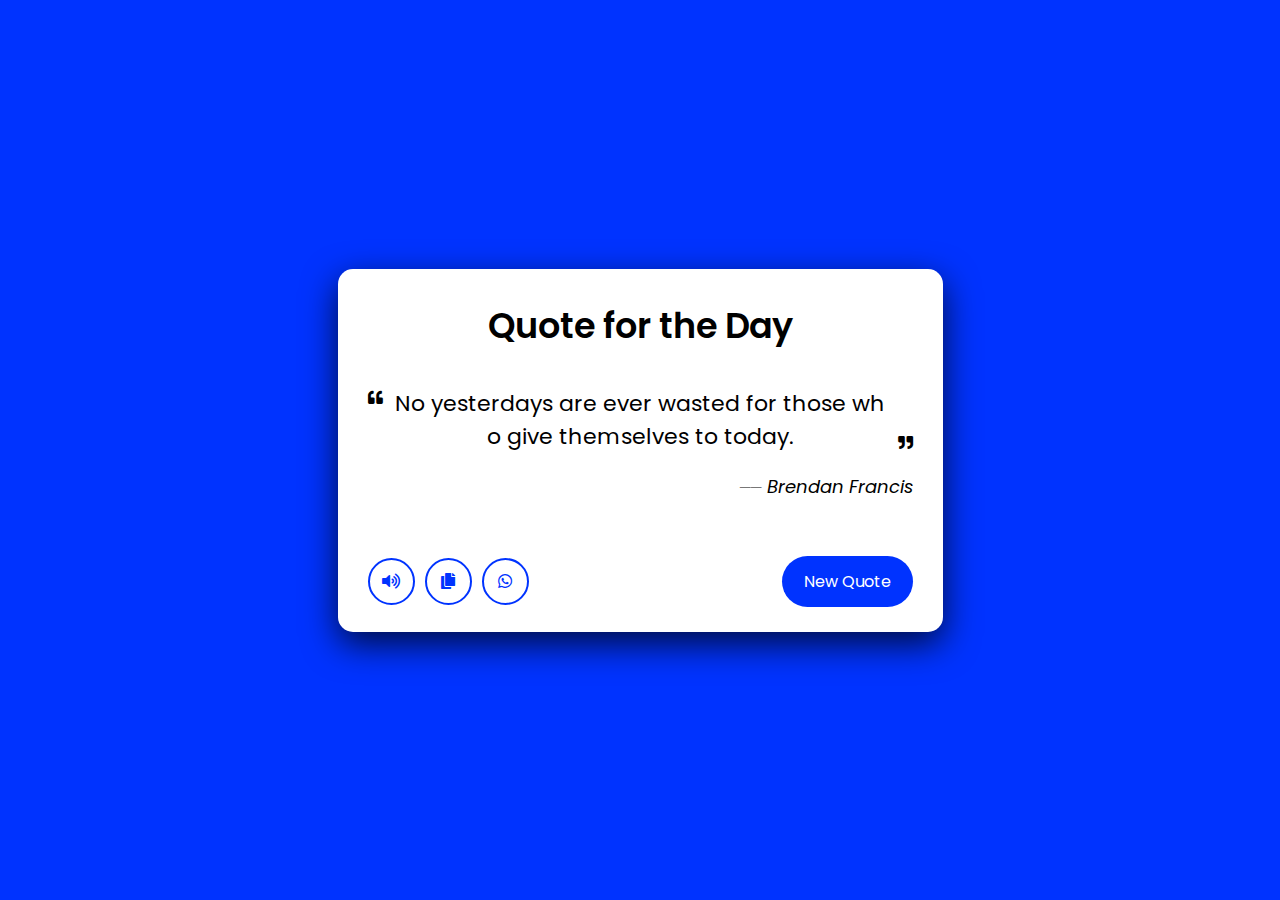
==== commit 20ac2637: "Add files via upload" ====
--- a/index.html
+++ b/index.html
@@ -1,299 +1,48 @@
-<!doctype html >
-<!--[if IE 8]>    <html class="ie8" lang="en"> <![endif]-->
-<!--[if IE 9]>    <html class="ie9" lang="en"> <![endif]-->
-<!--[if gt IE 8]><!--> <html lang="en-US" prefix="og: https://ogp.me/ns#"> <!--<![endif]-->
+
+<!DOCTYPE html>
+
+<html lang="en" dir="ltr">
 <head>
-<title>Mr.Designer | Creative Coding Blog - HTML CSS &amp; JavaScript</title><style id="rocket-critical-css">.clearfix{*zoom:1}.clearfix:after,.clearfix:before{display:table;content:'';line-height:0}.clearfix:after{clear:both}.fas{-moz-osx-font-smoothing:grayscale;-webkit-font-smoothing:antialiased;display:inline-block;font-style:normal;font-variant:normal;text-rendering:auto;line-height:1}.fa-exclamation:before{content:"\f12a"}.fas{font-family:"Font Awesome 5 Free"}.fas{font-weight:900}.clearfix{*zoom:1}.clearfix:before,.clearfix:after{display:table;content:"";line-height:0}.clearfix:after{clear:both}html{font-family:sans-serif;-ms-text-size-adjust:100%;-webkit-text-size-adjust:100%}body{margin:0}a{background-color:transparent}img{border:0}button,input{color:inherit;font:inherit;margin:0}button{overflow:visible}button{text-transform:none}button,html input[type=button],input[type=submit]{-webkit-appearance:button}button::-moz-focus-inner,input::-moz-focus-inner{border:0;padding:0}input{line-height:normal}*{-webkit-box-sizing:border-box;-moz-box-sizing:border-box;box-sizing:border-box}*:before,*:after{-webkit-box-sizing:border-box;-moz-box-sizing:border-box;box-sizing:border-box}img{max-width:100%;width:auto\9;height:auto}.td-main-content-wrap{background-color:#fff}.td-container,.tdc-row{width:1068px;margin-right:auto;margin-left:auto}.td-container:before,.tdc-row:before,.td-container:after,.tdc-row:after{display:table;content:'';line-height:0}.td-container:after,.tdc-row:after{clear:both}.td-pb-row{*zoom:1;margin-right:-24px;margin-left:-24px;position:relative}.td-pb-row:before,.td-pb-row:after{display:table;content:''}.td-pb-row:after{clear:both}.td-pb-row [class*=td-pb-span]{display:block;min-height:1px;float:left;padding-right:24px;padding-left:24px;position:relative}@media (min-width:1019px) and (max-width:1140px){.td-pb-row [class*=td-pb-span]{padding-right:20px;padding-left:20px}}@media (min-width:768px) and (max-width:1018px){.td-pb-row [class*=td-pb-span]{padding-right:14px;padding-left:14px}}@media (max-width:767px){.td-pb-row [class*=td-pb-span]{padding-right:0;padding-left:0;float:none;width:100%}}.td-pb-span4{width:33.33333333%}.td-pb-span8{width:66.66666667%}.td-pb-span12{width:100%}.wpb_row{margin-bottom:0}.td-block-row{*zoom:1;margin-left:-24px;margin-right:-24px}.td-block-row:before,.td-block-row:after{display:table;content:''}.td-block-row:after{clear:both}.td-block-row [class*=td-block-span]{display:block;min-height:1px;float:left;padding-right:24px;padding-left:24px}@media (min-width:1019px) and (max-width:1140px){.td-block-row [class*=td-block-span]{padding-right:20px;padding-left:20px}}@media (min-width:768px) and (max-width:1018px){.td-block-row [class*=td-block-span]{padding-right:14px;padding-left:14px}}@media (max-width:767px){.td-block-row [class*=td-block-span]{padding-right:0;padding-left:0;float:none;width:100%}}.td-block-span4{width:33.33333333%}@media (min-width:1019px) and (max-width:1140px){.td-container,.tdc-row{width:980px}.td-pb-row,.td-block-row{margin-right:-20px;margin-left:-20px}}@media (min-width:768px) and (max-width:1018px){.td-container,.tdc-row{width:740px}.td-pb-row,.td-block-row{margin-right:-14px;margin-left:-14px}}@media (max-width:767px){.td-container,.tdc-row{width:100%;padding-left:20px;padding-right:20px}.td-pb-row,.td-block-row{width:100%;margin-left:0;margin-right:0}}.td-header-wrap{position:relative;z-index:2000}.td-header-row{*zoom:1;font-family:open sans,open sans regular,sans-serif}.td-header-row:before,.td-header-row:after{display:table;content:''}.td-header-row:after{clear:both}.td-header-row [class*=td-header-sp]{display:block;min-height:1px;float:left;padding-right:24px;padding-left:24px}@media (min-width:1019px) and (max-width:1140px){.td-header-row [class*=td-header-sp]{padding-right:20px;padding-left:20px}}@media (min-width:768px) and (max-width:1018px){.td-header-row [class*=td-header-sp]{padding-right:14px;padding-left:14px}}@media (max-width:767px){.td-header-row [class*=td-header-sp]{padding-right:0;padding-left:0;float:none;width:100%}}.td-header-gradient:before{content:"";background:transparent url([data-uri]);width:100%;height:12px;position:absolute;left:0;bottom:-12px;z-index:1}.td-logo{margin:0;padding:0;line-height:inherit;font-size:inherit!important}@media (max-width:767px){#td-header-search-button{display:none}}#td-header-search-button-mob{display:none}@media (max-width:767px){#td-header-search-button-mob{display:block}}@media (min-width:768px){.td-drop-down-search .td-search-form{margin:20px}}.td-header-wrap .td-drop-down-search{position:absolute;top:100%;right:0;visibility:hidden;opacity:0;transform:translate3d(0,20px,0);-webkit-transform:translate3d(0,20px,0);background-color:#fff;-webkit-box-shadow:0 2px 6px rgba(0,0,0,.2);box-shadow:0 2px 6px rgba(0,0,0,.2);border-top:0;width:342px}.td-header-wrap .td-drop-down-search .btn{position:absolute;height:32px;min-width:67px;line-height:17px;padding:7px 15px 8px;text-shadow:none;vertical-align:top;right:20px;margin:0!important}.td-header-wrap .td-drop-down-search:before{position:absolute;top:-9px;right:19px;display:block;content:'';width:0;height:0;border-style:solid;border-width:0 5.5px 6px;border-color:transparent transparent #4db2ec transparent}.td-header-wrap .td-drop-down-search:after{position:absolute;top:-3px;display:block;content:'';right:0;left:0;margin:0 auto;width:100%;height:3px;background-color:#4db2ec}.td-header-wrap #td-header-search{width:235px;height:32px;margin:0;border-right:0;line-height:17px;border-color:#eaeaea!important}@media (max-width:767px){.td-header-wrap #td-header-search{width:91%;font-size:16px}}.td-banner-wrap-full{position:relative}.td-header-menu-wrap-full{z-index:9998;position:relative}@media (max-width:767px){.td-header-wrap .td-header-menu-wrap-full,.td-header-wrap .td-header-menu-wrap,.td-header-wrap .td-header-main-menu{background-color:#222!important;height:54px!important}.header-search-wrap .td-icon-search{color:#fff!important}}.td-header-wrap .td-header-menu-wrap-full{background-color:#fff}.td-header-style-1 .td-header-sp-logo{text-align:center}.td-header-style-1 .header-search-wrap .td-icon-search{color:#000}@media (max-width:767px){.td-header-style-1 .header-search-wrap .td-icon-search{color:#fff}}.td-header-style-1 .td-header-menu-wrap-full{position:relative}.td-header-main-menu{position:relative;z-index:999;padding-right:48px}@media (max-width:767px){.td-header-main-menu{padding-right:64px;padding-left:2px}}.sf-menu,.sf-menu ul,.sf-menu li{margin:0;list-style:none}@media (max-width:767px){.sf-menu{display:none}}.sf-menu ul{position:absolute;top:-999em;width:10em}.sf-menu>li.td-normal-menu>ul.sub-menu{left:-15px}@media (min-width:768px) and (max-width:1018px){.sf-menu>li.td-normal-menu>ul.sub-menu{left:-5px}}.sf-menu ul li{width:100%}.sf-menu li{float:left;position:relative}.sf-menu .td-menu-item>a{display:block;position:relative}.sf-menu>li>a{padding:0 14px;line-height:48px;font-size:14px;color:#000;font-weight:700;text-transform:uppercase;-webkit-backface-visibility:hidden}@media (min-width:768px) and (max-width:1018px){.sf-menu>li>a{padding:0 9px;font-size:11px}}.sf-menu>li>a:after{background-color:transparent;content:'';width:0;height:3px;position:absolute;bottom:0;left:0;right:0;margin:0 auto;-webkit-transform:translate3d(0,0,0);transform:translate3d(0,0,0)}#td-header-menu{display:inline-block;vertical-align:top}.td-normal-menu ul{box-shadow:1px 1px 4px rgba(0,0,0,.15)}.sf-menu .td-normal-menu ul{padding:15px 0}@media (min-width:768px) and (max-width:1018px){.sf-menu .td-normal-menu ul{padding:8px 0}}.sf-menu .td-normal-menu ul ul{margin:-15px 0}@media (min-width:768px) and (max-width:1018px){.sf-menu .td-normal-menu ul ul{margin:-8px 0}}.sf-menu ul{background-color:#fff}.sf-menu ul .td-menu-item>a{padding:7px 30px;font-size:12px;line-height:20px;color:#111}@media (min-width:768px) and (max-width:1018px){.sf-menu ul .td-menu-item>a{padding:5px 16px 6px;font-size:11px}}.sf-menu ul .td-icon-menu-down{float:right;top:0;font-size:7px}.sf-menu .td-icon-menu-down{position:absolute;top:50%;margin-top:-5px;padding-left:7px;font-size:9px}@media (min-width:768px) and (max-width:1018px){.sf-menu .td-icon-menu-down{padding-left:6px}}.sf-menu .sub-menu{-webkit-backface-visibility:hidden}.sf-menu .sub-menu .td-icon-menu-down{position:absolute;top:50%;right:19px;margin-top:-9px;line-height:19px}.sf-menu a.sf-with-ul{padding-right:31px;min-width:1px}@media (min-width:768px) and (max-width:1018px){.sf-menu a.sf-with-ul{padding-right:22px}}a.sf-with-ul i.td-icon-menu-down:before{content:'\e808'}ul.sf-js-enabled>li>a>i.td-icon-menu-down:before{content:'\e806'!important}.header-search-wrap{position:absolute;top:0;right:0;z-index:999}.header-search-wrap .td-icon-search{display:inline-block;font-size:19px;width:48px;line-height:48px;text-align:center}@media (min-width:768px) and (max-width:1018px){.header-search-wrap .td-icon-search{font-size:15px}}@media (max-width:767px){.header-search-wrap .td-icon-search{height:54px;width:54px;line-height:54px;font-size:22px;margin-right:2px}}#td-outer-wrap{overflow:hidden}@media (max-width:767px){#td-outer-wrap{margin:auto;width:100%;-webkit-transform-origin:50% 200px 0;transform-origin:50% 200px 0}}#td-top-mobile-toggle{display:none}@media (max-width:767px){#td-top-mobile-toggle{display:inline-block;position:relative}}#td-top-mobile-toggle a{display:inline-block}#td-top-mobile-toggle i{font-size:27px;width:64px;line-height:54px;height:54px;display:inline-block;padding-top:1px;color:#fff}.td-menu-background{background-repeat:no-repeat;background-size:cover;background-position:center top;position:fixed;top:0;display:block;width:100%;height:113%;z-index:9999;visibility:hidden;transform:translate3d(-100%,0,0);-webkit-transform:translate3d(-100%,0,0)}.td-menu-background:before{content:'';width:100%;height:100%;position:absolute;top:0;left:0;opacity:.98;background:#313b45;background:-webkit-gradient(left top,left bottom,color-stop(0%,#313b45),color-stop(100%,#3393b8));background:linear-gradient(to bottom,#313b45 0%,#3393b8 100%);filter:progid:DXImageTransform.Microsoft.gradient(startColorstr='#313b45',endColorstr='#3393b8',GradientType=0)}#td-mobile-nav{padding:0;position:fixed;width:100%;height:calc(100% + 1px);top:0;z-index:9999;visibility:hidden;transform:translate3d(-99%,0,0);-webkit-transform:translate3d(-99%,0,0);left:-1%;font-family:-apple-system,".sfnstext-regular",san francisco,roboto,segoe ui,helvetica neue,lucida grande,sans-serif}.td-js-loaded .td-menu-background,.td-js-loaded #td-mobile-nav{visibility:visible}#td-mobile-nav{height:1px;overflow:hidden}#td-mobile-nav .td-menu-socials{padding:0 65px 0 20px;overflow:hidden;height:60px}#td-mobile-nav .td-social-icon-wrap{margin:20px 5px 0 0;display:inline-block}#td-mobile-nav .td-social-icon-wrap i{border:none;background-color:transparent;font-size:14px;width:40px;height:40px;line-height:38px;color:#fff;vertical-align:middle}#td-mobile-nav .td-social-icon-wrap .td-icon-instagram{font-size:16px}.td-mobile-close{position:absolute;right:1px;top:0;z-index:1000}.td-mobile-close .td-icon-close-mobile{height:70px;width:70px;line-height:70px;font-size:21px;color:#fff;top:4px;position:relative}.td-mobile-content{padding:20px 20px 0}.td-mobile-container{padding-bottom:20px;position:relative}.td-mobile-content ul{list-style:none;margin:0;padding:0}.td-mobile-content li{float:none;margin-left:0;-webkit-touch-callout:none}.td-mobile-content li a{display:block;line-height:21px;font-size:21px;color:#fff;margin-left:0;padding:12px 30px 12px 12px;font-weight:700}.td-mobile-content .td_mobile_submenu>a .td-icon-menu-right{display:inline-block}.td-mobile-content .td-icon-menu-right{display:none;position:absolute;top:10px;right:-4px;z-index:1000;font-size:14px;padding:6px 12px;float:right;color:#fff;-webkit-transform-origin:50% 48% 0;transform-origin:50% 48% 0;transform:rotate(-90deg);-webkit-transform:rotate(-90deg)}.td-mobile-content .td-icon-menu-right:before{content:'\e83d'}.td-mobile-content .sub-menu{max-height:0;overflow:hidden;opacity:0}.td-mobile-content .sub-menu .td-icon-menu-right{font-size:11px;right:-2px;top:8px;color:#fff}.td-mobile-content .sub-menu a{padding:9px 26px 9px 36px!important;line-height:19px;font-size:16px;font-weight:400}.td-mobile-content .sub-menu .sub-menu a{padding-left:55px!important}.td-mobile-content .menu-item-has-children a{width:100%;z-index:1}.td-mobile-content .td-link-element-after{position:relative}.td-mobile-container{opacity:1}.td-search-wrap-mob{padding:0;position:absolute;width:100%;height:auto;top:0;text-align:center;z-index:9999;visibility:hidden;color:#fff;font-family:-apple-system,".sfnstext-regular",san francisco,roboto,segoe ui,helvetica neue,lucida grande,sans-serif}.td-search-wrap-mob .td-drop-down-search{opacity:0;visibility:hidden;-webkit-backface-visibility:hidden;position:relative}.td-search-wrap-mob #td-header-search-mob{color:#fff;font-weight:700;font-size:26px;height:40px;line-height:36px;border:0;background:0 0;outline:0;margin:8px 0;padding:0;text-align:center}.td-search-wrap-mob .td-search-input{margin:0 5%;position:relative}.td-search-wrap-mob .td-search-input span{opacity:.8;font-size:12px}.td-search-wrap-mob .td-search-input:before,.td-search-wrap-mob .td-search-input:after{content:'';position:absolute;display:block;width:100%;height:1px;background-color:#fff;bottom:0;left:0;opacity:.2}.td-search-wrap-mob .td-search-input:after{opacity:.8;transform:scaleX(0);-webkit-transform:scaleX(0)}.td-search-wrap-mob .td-search-form{margin-bottom:30px}.td-search-background{background-repeat:no-repeat;background-size:cover;background-position:center top;position:fixed;top:0;display:block;width:100%;height:113%;z-index:9999;transform:translate3d(100%,0,0);-webkit-transform:translate3d(100%,0,0);visibility:hidden}.td-search-background:before{content:'';width:100%;height:100%;position:absolute;top:0;left:0;opacity:.98;background:#313b45;background:-webkit-gradient(left top,left bottom,color-stop(0%,#313b45),color-stop(100%,#3393b8));background:linear-gradient(to bottom,#313b45 0%,#3393b8 100%);filter:progid:DXImageTransform.Microsoft.gradient(startColorstr='#313b45',endColorstr='#3393b8',GradientType=0)}.td-search-close{text-align:right;z-index:1000}.td-search-close .td-icon-close-mobile{height:70px;width:70px;line-height:70px;font-size:21px;color:#fff;position:relative;top:4px;right:0}.td-login-inputs{position:relative}body{font-family:Verdana,BlinkMacSystemFont,-apple-system,segoe ui,Roboto,Oxygen,Ubuntu,Cantarell,open sans,helvetica neue,sans-serif;font-size:14px;line-height:21px}p{margin-top:0;margin-bottom:21px}a{color:#4db2ec;text-decoration:none}ins{background:#fff;text-decoration:none}ul{padding:0}ul li{line-height:24px;margin-left:21px}h1,h2,h3,h4{font-family:roboto,sans-serif;color:#111;font-weight:400;margin:6px 0}h1>a,h3>a{color:#111}h1{font-size:32px;line-height:40px;margin-top:33px;margin-bottom:23px}h2{font-size:27px;line-height:38px;margin-top:30px;margin-bottom:20px}h3{font-size:22px;line-height:30px;margin-top:27px;margin-bottom:17px}h4{font-size:19px;line-height:29px;margin-top:24px;margin-bottom:14px}input[type=submit]{font-family:roboto,sans-serif;font-size:13px;background-color:#222;border-radius:0;color:#fff;border:none;padding:8px 15px;font-weight:500}input[type=text]{font-size:12px;line-height:21px;color:#444;border:1px solid #e1e1e1;width:100%;max-width:100%;height:34px;padding:3px 9px}@media (max-width:767px){input[type=text]{font-size:16px}}input[type=password]{width:100%;position:relative;top:0;display:inline-table;vertical-align:middle;font-size:12px;line-height:21px;color:#444;border:1px solid #ccc;max-width:100%;height:34px;padding:3px 9px;margin-bottom:10px}@media (max-width:767px){input[type=password]{font-size:16px}}.td_module_wrap{position:relative;padding-bottom:35px}.entry-title{word-wrap:break-word}.td-module-thumb{position:relative;margin-bottom:13px}.td-module-thumb .entry-thumb{display:block}.td-module-meta-info{font-family:open sans,open sans regular,sans-serif;font-size:11px;margin-bottom:7px;line-height:1;min-height:17px}.td-post-author-name{font-weight:700;display:inline-block;position:relative;top:2px}.td-post-author-name a{color:#000}.td-post-author-name span{color:#ccc;margin:0 2px;font-weight:400}.td-post-date{color:#767676;display:inline-block;position:relative;top:2px}.td-module-image{position:relative}.block-title{font-family:roboto,sans-serif;font-size:14px;line-height:1;margin-top:0;margin-bottom:26px;border-bottom:2px solid #222}.block-title span{line-height:17px;display:inline-block;padding:7px 12px 4px;background-color:#222;color:#fff}.td-block-title span{display:inline-block}.td_block_template_1 .block-title{text-align:left}.td-main-content-wrap{padding-bottom:40px}@media (max-width:767px){.td-main-content-wrap{padding-bottom:26px}}.td-main-page-wrap{padding-top:48px}@media (max-width:767px){.td-main-page-wrap{padding-top:32px}}.td-pb-span4 .wpb_wrapper{perspective:unset!important}[class^=td-icon-]:before,[class*=" td-icon-"]:before{font-family:newspaper;speak:none;font-style:normal;font-weight:400;font-variant:normal;text-transform:none;line-height:1;text-align:center;-webkit-font-smoothing:antialiased;-moz-osx-font-smoothing:grayscale}[class*=td-icon-]{line-height:1;text-align:center;display:inline-block}.td-icon-menu-down:before{content:'\e806'}.td-icon-search:before{content:'\e80a'}.td-icon-menu-right:before{content:'\e80d'}.td-icon-facebook:before{content:'\e818'}.td-icon-instagram:before{content:'\e81d'}.td-icon-twitter:before{content:'\e831'}.td-icon-youtube:before{content:'\e836'}.td-icon-mobile:before{content:'\e83e'}.td-icon-close-mobile:before{content:'\e900'}.td-icon-modal-back:before{content:'\e901'}.clearfix{*zoom:1}.clearfix:before,.clearfix:after{display:table;content:"";line-height:0}.clearfix:after{clear:both}.td-sp{background-image:url(https://www.codingnepalweb.com/wp-content/plugins/td-composer/legacy/Newspaper/assets/images/sprite/elements.png);background-repeat:no-repeat;display:block}.td-sp-facebook{width:32px;height:32px;background-position:-20px -20px}.td-sp-instagram{width:32px;height:32px;background-position:-20px -228px}.td-sp-youtube{width:32px;height:32px;background-position:-20px -384px}.tdc_zone{margin:0}.td-main-content-wrap .tdc_zone{z-index:0}.td_block_wrap{margin-bottom:48px;position:relative;clear:both}@media (max-width:767px){.td_block_wrap{margin-bottom:32px}}.td-block-title-wrap{position:relative}.td_with_ajax_pagination{transform:translate3d(0,0,0);-webkit-transform:translate3d(0,0,0);overflow:hidden}.tdb-template .td-main-content-wrap{padding-bottom:0}.mfp-hide{display:none!important}button::-moz-focus-inner{padding:0;border:0}.white-popup-block{position:relative;margin:0 auto;max-width:500px;min-height:500px;font-family:open sans,open sans regular,sans-serif;text-align:center;color:#fff;vertical-align:top;-webkit-box-shadow:0 0 20px 0 rgba(0,0,0,.2);box-shadow:0 0 20px 0 rgba(0,0,0,.2);padding:0 0 24px;overflow:hidden}.white-popup-block:after{content:'';width:100%;height:100%;position:absolute;top:0;left:0;display:block;background:rgba(0,69,130,.8);background:-webkit-gradient(left bottom,right top,color-stop(0%,rgba(0,69,130,0.8)),color-stop(100%,rgba(38,134,146,0.8)));background:linear-gradient(45deg,rgba(0,69,130,0.8) 0%,rgba(38,134,146,0.8) 100%);filter:progid:DXImageTransform.Microsoft.gradient(startColorstr='#2a80cb',endColorstr='#42bdcd',GradientType=1);z-index:-2}.white-popup-block:before{content:'';width:100%;height:100%;position:absolute;top:0;left:0;display:block;background-size:cover;background-position:top;background-repeat:no-repeat;z-index:-3}#login_pass{display:none!important}@media only screen and (-webkit-min-device-pixel-ratio:2),only screen and (min--moz-device-pixel-ratio:2),only screen and (min-device-pixel-ratio:2){.td-sp{background-image:url(https://www.codingnepalweb.com/wp-content/plugins/td-composer/legacy/Newspaper/assets/images/sprite/elements@2x.png)!important;background-size:90px 2100px!important}}.td-header-rec-wrap{position:relative;min-height:90px}@media (min-width:768px) and (max-width:1018px){.td-header-rec-wrap{min-height:60px}}@media (max-width:767px){.td-header-rec-wrap{margin-left:auto;margin-right:auto;display:table;min-height:0!important}}.td-header-sp-recs{padding:0!important;width:728px;position:relative;min-height:0!important}@media (min-width:768px) and (max-width:1018px){.td-header-sp-recs{width:470px}}@media (max-width:767px){.td-header-sp-recs{width:100%}}.td-header-sp-recs .adsbygoogle{position:absolute;margin:auto;top:0;bottom:0;left:0;right:0}@media (max-width:767px){.td-header-sp-recs .adsbygoogle{position:relative;display:table;margin:10px auto;width:100%}}.td-container-wrap{background-color:#fff;margin-left:auto;margin-right:auto}.wpb_button{display:inline-block;font-family:open sans,open sans regular,sans-serif;font-weight:600;line-height:24px;text-shadow:none;border:none;border-radius:0;margin-bottom:21px}body.td-animation-stack-type0 .td-animation-stack .entry-thumb{opacity:0}.clearfix{*zoom:1}.clearfix:before,.clearfix:after{display:table;content:"";line-height:0}.clearfix:after{clear:both}html{font-family:sans-serif;-ms-text-size-adjust:100%;-webkit-text-size-adjust:100%}body{margin:0}a{background-color:transparent}h1{font-size:2em;margin:.67em 0}img{border:0}button,input{color:inherit;font:inherit;margin:0}button{overflow:visible}button{text-transform:none}button,html input[type=button],input[type=submit]{-webkit-appearance:button}button::-moz-focus-inner,input::-moz-focus-inner{border:0;padding:0}input{line-height:normal}.td-header-sp-logo img{margin:auto;position:absolute;top:0;bottom:0;left:0;right:0}.td-main-menu-logo{display:none;float:left;margin-right:10px;height:48px}@media (max-width:767px){.td-main-menu-logo{display:block;margin-right:0;height:0}}.td-main-menu-logo a{line-height:48px}.td-main-menu-logo img{padding:3px 0;position:relative;vertical-align:middle;max-height:48px;width:auto}@media (max-width:767px){.td-main-menu-logo img{margin:auto;bottom:0;top:0;left:0;right:0;position:absolute;padding:0}}@media (max-width:1140px){.td-main-menu-logo img{max-width:180px}}.td-visual-hidden{border:0;width:1px;height:1px;margin:-1px;overflow:hidden;padding:0;position:absolute}.td-logo-in-header .td-sticky-header.td-mobile-logo{display:none}@media (max-width:767px){.td-logo-in-header .td-sticky-header.td-mobile-logo{display:inherit}}.td-logo-in-header .td-sticky-header.td-header-logo{display:block}@media (max-width:767px){.td-logo-in-header .td-sticky-header.td-header-logo{display:none}}.td-header-top-menu-full{position:relative;z-index:9999}@media (max-width:767px){.td-header-top-menu-full{display:none}}.td-header-style-1 .td-header-top-menu-full{background-color:#222}.td-header-style-1 .td-header-sp-logo{width:284px;position:relative;height:90px;margin:28px 28px 9px}@media (min-width:1019px) and (max-width:1140px){.td-header-style-1 .td-header-sp-logo{width:224px;margin-left:0}}@media (min-width:768px) and (max-width:1018px){.td-header-style-1 .td-header-sp-logo{width:214px;margin:14px 28px 0;max-height:60px}}@media (max-width:767px){.td-header-style-1 .td-header-sp-logo{display:none}}.td-header-style-1 .td-header-sp-logo img{max-height:90px}@media (min-width:768px) and (max-width:1018px){.td-header-style-1 .td-header-sp-logo img{max-height:60px}}.td-header-style-1 .td-header-sp-recs{margin:28px 0 9px}@media (min-width:768px) and (max-width:1018px){.td-header-style-1 .td-header-sp-recs{margin:14px 0 0}}@media (max-width:767px){.td-header-style-1 .td-header-sp-recs{margin:0}}@media (min-width:768px){.td-header-style-1 .td-header-sp-recs .td-g-rec-id-header>.adsbygoogle{margin:auto}}.td-header-style-1 .header-search-wrap .td-icon-search{color:#000}@media (max-width:767px){.td-header-style-1 .header-search-wrap .td-icon-search{color:#fff}}.td-header-top-menu{color:#fff;font-size:11px}.td-header-top-menu a{color:#fff}@media (min-width:1019px) and (max-width:1140px){.td-header-top-menu{overflow:visible}}.td-social-icon-wrap>a{display:inline-block}.td-social-icon-wrap .td-icon-font{font-size:12px;width:30px;height:24px;line-height:24px}.td-social-icon-wrap .td-icon-instagram{font-size:15px}@media (max-width:767px){.td-social-icon-wrap{margin:0 3px}}.td_module_mx4 .td-module-thumb{margin-bottom:7px}@media (max-width:500px){.td_module_mx4 .td-module-thumb{margin-bottom:0}}.td_module_mx4 .entry-thumb{width:100%}@media (max-width:500px){.td_module_mx4{min-height:69px;padding-bottom:0;margin-bottom:30px}.td_module_mx4 .td-module-image{width:100px;position:absolute;left:0;top:0}}@media (min-width:768px){.td_block_padding .td-block-row:last-child .td_module_wrap{padding-bottom:0}}@media (max-width:767px){.td_block_padding .td-block-row:last-child>div:last-child .td_module_wrap{padding-bottom:0}}.td_block_15 .td-block-span4{width:33.33333333%}@media (max-width:500px){.td_block_15 .td-block-span4{width:100%}}.td_block_15 .td-block-row{width:auto}.td_block_15 .td-column-2 .td-block-row{margin-right:-21px;margin-left:0}@media (max-width:1018px){.td_block_15 .td-column-2 .td-block-row{margin-right:-15px}}@media (max-width:500px){.td_block_15 .td-column-2 .td-block-row{margin-right:0}}.td_block_15 .td-column-2 .td-block-row .td-block-span4{padding-right:21px;padding-left:0}@media (max-width:1018px){.td_block_15 .td-column-2 .td-block-row .td-block-span4{padding-right:15px;float:left}}@media (max-width:500px){.td_block_15 .td-column-2 .td-block-row .td-block-span4{padding-right:0}}.td_block_15 .td-column-2 .td_module_mx4{padding-bottom:21px}@media (max-width:767px){.td_block_15 .td-column-2 .td_module_mx4{padding-bottom:0}}@media (max-width:767px){.td_block_15 .td_module_mx4{padding-bottom:0;margin-bottom:26px}.td_block_15 .td-block-row:last-child>div:last-child .td_module_mx4{margin-bottom:0}}.td-block-title span{display:inline-block}.td_block_template_1 .block-title{text-align:left}</style>
-<meta charset="UTF-8" />
+<script async src="https://www.googletagmanager.com/gtag/js?id=UA-166000335-1"></script>
+<script>
+      window.dataLayer = window.dataLayer || [];
+      function gtag(){dataLayer.push(arguments);}
+      gtag('js', new Date());
+
+      gtag('config', 'UA-166000335-1');
+    </script>
+<meta charset="utf-8">
+<title>Random Quote Generator | Mr.Designer</title>
+<link rel="stylesheet" href="style.css">
 <meta name="viewport" content="width=device-width, initial-scale=1.0">
-<link rel="pingback" href="" />
-<link rel="icon" type="image/jpeg" href="channels4_profile.jpg">
-
-<meta name="description" content="Mr-Designer is a coding blog where we post blogs related to HTML CSS and JavaScript along with creative coding stuff and free source code files." />
-<meta name="robots" content="follow, index, max-snippet:-1, max-video-preview:-1, max-image-preview:large" />
-<link rel="canonical" href="https://mr-designer.vercel.app/" />
-<meta property="og:locale" content="en_US" />
-<meta property="og:type" content="website" />
-<meta property="og:title" content="Mr-Designer | Creative Coding Blog - HTML CSS &amp; JavaScript" />
-<meta property="og:description" content="Mr-Designer is a coding blog where we post blogs related to HTML CSS JavaScript and PHP along with creative coding stuff and free source code files." />
-<meta property="og:url" content="https://mr-designer.vercel.app/" />
-<meta property="og:site_name" content="Mr-Designer" />
-<meta property="og:updated_time" content="2021-10-18T15:25:33+00:00" />
-<meta property="og:image" content="channels4_profile.jpg" />
-<meta property="og:image:secure_url" content="channels4_profile.jpg" />
-<meta property="og:image:width" content="1200" />
-<meta property="og:image:height" content="630" />
-<meta property="og:image:alt" content="Mr-Designer - Social" />
-<meta property="og:image:type" content="image/jpeg" />
-<script type="application/ld+json" class="rank-math-schema">{"@context":"https://schema.org","@graph":[{"@type":["Person","Organization"],"@id":"https://www.codingnepalweb.com/#person","name":"CodingNepal","logo":{"@type":"ImageObject","@id":"https://www.codingnepalweb.com/#logo","url":"channels4_profile.jpg","caption":"CodingNepal","inLanguage":"en-US","width":"1920","height":"1080"},"image":{"@type":"ImageObject","@id":"https://www.codingnepalweb.com/#logo","url":"channels4_profile.jpg","caption":"CodingNepal","inLanguage":"en-US","width":"1920","height":"1080"}},{"@type":"WebSite","@id":"https://www.codingnepalweb.com/#website","url":"https://www.codingnepalweb.com","name":"CodingNepal","publisher":{"@id":"https://www.codingnepalweb.com/#person"},"inLanguage":"en-US","potentialAction":{"@type":"SearchAction","target":"https://www.codingnepalweb.com/?s={search_term_string}","query-input":"required name=search_term_string"}},{"@type":"ImageObject","@id":"https://www.codingnepalweb.com/wp-content/uploads/2021/05/CodingNepal-Social-1.png","url":"https://www.codingnepalweb.com/wp-content/uploads/2021/05/CodingNepal-Social-1.png","width":"1200","height":"630","caption":"CodingNepal - Social","inLanguage":"en-US"},{"@type":"Person","@id":"https://www.codingnepalweb.com/author/codingnepal/","name":"CodingNepal","url":"https://www.codingnepalweb.com/author/codingnepal/","image":{"@type":"ImageObject","@id":"https://secure.gravatar.com/avatar/8713862c57b0e8169dc7e43836c9a8c4?s=96&amp;d=mm&amp;r=g","url":"https://secure.gravatar.com/avatar/8713862c57b0e8169dc7e43836c9a8c4?s=96&amp;d=mm&amp;r=g","caption":"CodingNepal","inLanguage":"en-US"},"sameAs":["https://www.facebook.com/coding.np"]},{"@type":"WebPage","@id":"https://www.codingnepalweb.com/#webpage","url":"https://www.codingnepalweb.com/","name":"CodingNepal | Creative Coding Blog - HTML CSS &amp; JavaScript","datePublished":"2021-05-31T15:01:43+00:00","dateModified":"2021-10-18T15:25:33+00:00","author":{"@id":"https://www.codingnepalweb.com/author/codingnepal/"},"isPartOf":{"@id":"https://www.codingnepalweb.com/#website"},"primaryImageOfPage":{"@id":"https://www.codingnepalweb.com/wp-content/uploads/2021/05/CodingNepal-Social-1.png"},"inLanguage":"en-US"},{"@type":"Article","headline":"CodingNepal | Creative Coding Blog - HTML CSS &amp; JavaScript","datePublished":"2021-05-31T15:01:43+00:00","dateModified":"2021-10-18T15:25:33+00:00","author":{"@id":"https://www.codingnepalweb.com/author/codingnepal/"},"publisher":{"@id":"https://www.codingnepalweb.com/#person"},"description":"CodingNepal is a coding blog where we post blogs related to HTML CSS JavaScript and PHP along with creative coding stuff and free source code files.","name":"CodingNepal | Creative Coding Blog - HTML CSS &amp; JavaScript","@id":"https://www.codingnepalweb.com/#richSnippet","isPartOf":{"@id":"https://www.codingnepalweb.com/#webpage"},"image":{"@id":"https://www.codingnepalweb.com/wp-content/uploads/2021/05/CodingNepal-Social-1.png"},"inLanguage":"en-US","mainEntityOfPage":{"@id":"https://www.codingnepalweb.com/#webpage"}}]}</script>
-
-<link rel='dns-prefetch' href='//fonts.googleapis.com' />
-<link href='https://fonts.gstatic.com' crossorigin rel='preconnect' />
-<link rel="alternate" type="application/rss+xml" title="Mr.Designer &raquo; Feed" href="https://www.codingnepalweb.com/feed/" />
-<link rel="alternate" type="application/rss+xml" title="Mr.Designer &raquo; Comments Feed" href="https://www.codingnepalweb.com/comments/feed/" />
-<link rel="alternate" type="application/rss+xml" title="Mr.Designer &raquo; Home Comments Feed" href="https://www.codingnepalweb.com/home/feed/" />
-<link rel='preload' href='https://www.codingnepalweb.com/wp-includes/css/dist/block-library/style.min.css?ver=5.8.2' data-rocket-async="style" as="style" onload="this.onload=null;this.rel='stylesheet'" type='text/css' media='all' />
-<link data-minify="1" rel='preload' href='https://www.codingnepalweb.com/wp-content/cache/min/1/wp-content/plugins/contact-form-7/includes/css/styles.css?ver=1637163411' data-rocket-async="style" as="style" onload="this.onload=null;this.rel='stylesheet'" type='text/css' media='all' />
-<link data-minify="1" rel='preload' href='https://www.codingnepalweb.com/wp-content/cache/min/1/wp-content/plugins/td-composer/td-multi-purpose/style.css?ver=1637163411' data-rocket-async="style" as="style" onload="this.onload=null;this.rel='stylesheet'" type='text/css' media='all' />
-<link rel='preload' href='https://fonts.googleapis.com/css?family=Open+Sans%3A400%2C600%2C700%2C300%7CRoboto%3A400%2C500%2C700%2C300&#038;display=swap&#038;ver=11.3.2' data-rocket-async="style" as="style" onload="this.onload=null;this.rel='stylesheet'" type='text/css' media='all' />
-<link data-minify="1" rel='preload' href='https://www.codingnepalweb.com/wp-content/cache/min/1/wp-content/themes/Newspaper/style.css?ver=1637163412' data-rocket-async="style" as="style" onload="this.onload=null;this.rel='stylesheet'" type='text/css' media='all' />
-
-<link rel='preload' href='https://www.codingnepalweb.com/wp-content/plugins/enlighter/cache/enlighterjs.min.css?ver=5Au6PFgpr5jPYlu' data-rocket-async="style" as="style" onload="this.onload=null;this.rel='stylesheet'" type='text/css' media='all' />
-<link data-minify="1" rel='preload' href='https://www.codingnepalweb.com/wp-content/cache/min/1/wp-content/plugins/td-composer/legacy/Newspaper/assets/css/td_legacy_main.css?ver=1637163413' data-rocket-async="style" as="style" onload="this.onload=null;this.rel='stylesheet'" type='text/css' media='all' />
-<link data-minify="1" rel='preload' href='https://www.codingnepalweb.com/wp-content/cache/min/1/wp-content/plugins/td-standard-pack/Newspaper/assets/css/td_standard_pack_main.css?ver=1637163414' data-rocket-async="style" as="style" onload="this.onload=null;this.rel='stylesheet'" type='text/css' media='all' />
-<style id='rocket-lazyload-inline-css' type='text/css'>
-.rll-youtube-player{position:relative;padding-bottom:56.23%;height:0;overflow:hidden;max-width:100%;}.rll-youtube-player iframe{position:absolute;top:0;left:0;width:100%;height:100%;z-index:100;background:0 0}.rll-youtube-player img{bottom:0;display:block;left:0;margin:auto;max-width:100%;width:100%;position:absolute;right:0;top:0;border:none;height:auto;cursor:pointer;-webkit-transition:.4s all;-moz-transition:.4s all;transition:.4s all}.rll-youtube-player img:hover{-webkit-filter:brightness(75%)}.rll-youtube-player .play{height:72px;width:72px;left:50%;top:50%;margin-left:-36px;margin-top:-36px;position:absolute;background:url(https://www.codingnepalweb.com/wp-content/plugins/wp-rocket/assets/img/youtube.png) no-repeat;cursor:pointer}
-</style>
-<script type='text/javascript' src='https://www.codingnepalweb.com/wp-includes/js/jquery/jquery.min.js?ver=3.6.0' id='jquery-core-js'></script>
-<script type='text/javascript' src='https://www.codingnepalweb.com/wp-includes/js/jquery/jquery-migrate.min.js?ver=3.3.2' id='jquery-migrate-js'></script>
-<link rel="https://api.w.org/" href="https://www.codingnepalweb.com/wp-json/" /><link rel="alternate" type="application/json" href="https://www.codingnepalweb.com/wp-json/wp/v2/pages/1818" /><link rel="EditURI" type="application/rsd+xml" title="RSD" href="https://www.codingnepalweb.com/xmlrpc.php?rsd" />
-<link rel="wlwmanifest" type="application/wlwmanifest+xml" href="https://www.codingnepalweb.com/wp-includes/wlwmanifest.xml" />
-<meta name="generator" content="WordPress 5.8.2" />
-<link rel='shortlink' href='https://www.codingnepalweb.com/' />
-
-<script data-rocketlazyloadscript='https://www.codingnepalweb.com/wp-content/cache/busting/1/gtm-a8c2fa9ead87e50b837c04cca6dbea45.js' data-no-minify="1" async></script>
-<script data-rocketlazyloadscript='[data-uri]'></script>
-<meta name="google-site-verification" content="_g2KSXOPthb5DoftKmqdD0To1dHjjjjangjBSnNDG78" />
-<script data-rocketlazyloadscript='https://pagead2.googlesyndication.com/pagead/js/adsbygoogle.js' data-ad-client="ca-pub-2279718596603414" async></script>
-<link rel="preconnect" href="https://fonts.gstatic.com">
-<link href="https://fonts.googleapis.com/css2?family=Poppins:wght@400;500;600;700&#038;display=swap" data-rocket-async="style" as="style" onload="this.onload=null;this.rel='stylesheet'" rel="preload">
-<link data-minify="1" rel="preload" href="https://www.codingnepalweb.com/wp-content/cache/min/1/ajax/libs/font-awesome/5.15.3/css/all.min.css?ver=1637163413" data-rocket-async="style" as="style" onload="this.onload=null;this.rel='stylesheet'" crossorigin="anonymous" referrerpolicy="no-referrer" /><!--[if lt IE 9]><script src="https://cdnjs.cloudflare.com/ajax/libs/html5shiv/3.7.3/html5shiv.js"></script><![endif]-->
-<script>
-        window.tdb_globals = {"wpRestNonce":"8b5db4de5a","wpRestUrl":"https:\/\/www.codingnepalweb.com\/wp-json\/","permalinkStructure":"\/%postname%\/","isAjax":false,"isAdminBarShowing":false,"autoloadScrollPercent":20};
-    </script>
-<script>
-				window.tdwGlobal = {"adminUrl":"https:\/\/www.codingnepalweb.com\/wp-admin\/","wpRestNonce":"8b5db4de5a","wpRestUrl":"https:\/\/www.codingnepalweb.com\/wp-json\/","permalinkStructure":"\/%postname%\/"};
-			</script>
-<script>
-        window.tdaGlobal = {"adminUrl":"https:\/\/www.codingnepalweb.com\/wp-admin\/","wpRestNonce":"8b5db4de5a","wpRestUrl":"https:\/\/www.codingnepalweb.com\/wp-json\/","permalinkStructure":"\/%postname%\/","postId":1818};
-    </script>
-<meta name="onesignal" content="wordpress-plugin" />
-<script>
-
-      window.OneSignal = window.OneSignal || [];
-
-      OneSignal.push( function() {
-        OneSignal.SERVICE_WORKER_UPDATER_PATH = 'OneSignalSDKUpdaterWorker.js';
-                      OneSignal.SERVICE_WORKER_PATH = 'OneSignalSDKWorker.js';
-                      OneSignal.SERVICE_WORKER_PARAM = { scope: '/wp-content/plugins/onesignal-free-web-push-notifications/sdk_files/push/onesignal/' };
-        OneSignal.setDefaultNotificationUrl("http://127.0.0.1:5500/index.html#");
-        var oneSignal_options = {};
-        window._oneSignalInitOptions = oneSignal_options;
-
-        oneSignal_options['wordpress'] = true;
-oneSignal_options['appId'] = '1d01c84d-aa78-422e-8277-861e6a59e9b7';
-oneSignal_options['allowLocalhostAsSecureOrigin'] = true;
-oneSignal_options['welcomeNotification'] = { };
-oneSignal_options['welcomeNotification']['title'] = "";
-oneSignal_options['welcomeNotification']['message'] = "";
-oneSignal_options['path'] = "https://www.codingnepalweb.com/wp-content/plugins/onesignal-free-web-push-notifications/sdk_files/";
-oneSignal_options['promptOptions'] = { };
-oneSignal_options['promptOptions']['actionMessage'] = "We'd like to send you notifications of the latest posts and updates.";
-oneSignal_options['notifyButton'] = { };
-oneSignal_options['notifyButton']['enable'] = true;
-oneSignal_options['notifyButton']['position'] = 'bottom-left';
-oneSignal_options['notifyButton']['theme'] = 'default';
-oneSignal_options['notifyButton']['size'] = 'small';
-oneSignal_options['notifyButton']['showCredit'] = true;
-oneSignal_options['notifyButton']['text'] = {};
-                OneSignal.init(window._oneSignalInitOptions);
-                      });
-
-      function documentInitOneSignal() {
-        var oneSignal_elements = document.getElementsByClassName("OneSignal-prompt");
-
-        var oneSignalLinkClickHandler = function(event) { OneSignal.push(['registerForPushNotifications']); event.preventDefault(); };        for(var i = 0; i < oneSignal_elements.length; i++)
-          oneSignal_elements[i].addEventListener('click', oneSignalLinkClickHandler, false);
-      }
-
-      if (document.readyState === 'complete') {
-           documentInitOneSignal();
-      }
-      else {
-           window.addEventListener("load", function(event){
-               documentInitOneSignal();
-          });
-      }
-    </script>
-
-<script>
-    
-    
-
-	    var tdBlocksArray = []; //here we store all the items for the current page
-
-	    //td_block class - each ajax block uses a object of this class for requests
-	    function tdBlock() {
-		    this.id = '';
-		    this.block_type = 1; //block type id (1-234 etc)
-		    this.atts = '';
-		    this.td_column_number = '';
-		    this.td_current_page = 1; //
-		    this.post_count = 0; //from wp
-		    this.found_posts = 0; //from wp
-		    this.max_num_pages = 0; //from wp
-		    this.td_filter_value = ''; //current live filter value
-		    this.is_ajax_running = false;
-		    this.td_user_action = ''; // load more or infinite loader (used by the animation)
-		    this.header_color = '';
-		    this.ajax_pagination_infinite_stop = ''; //show load more at page x
-	    }
-
-
-        // td_js_generator - mini detector
-        (function(){
-            var htmlTag = document.getElementsByTagName("html")[0];
-
-	        if ( navigator.userAgent.indexOf("MSIE 10.0") > -1 ) {
-                htmlTag.className += ' ie10';
-            }
-
-            if ( !!navigator.userAgent.match(/Trident.*rv\:11\./) ) {
-                htmlTag.className += ' ie11';
-            }
-
-	        if ( navigator.userAgent.indexOf("Edge") > -1 ) {
-                htmlTag.className += ' ieEdge';
-            }
-
-            if ( /(iPad|iPhone|iPod)/g.test(navigator.userAgent) ) {
-                htmlTag.className += ' td-md-is-ios';
-            }
-
-            var user_agent = navigator.userAgent.toLowerCase();
-            if ( user_agent.indexOf("android") > -1 ) {
-                htmlTag.className += ' td-md-is-android';
-            }
-
-            if ( -1 !== navigator.userAgent.indexOf('Mac OS X')  ) {
-                htmlTag.className += ' td-md-is-os-x';
-            }
-
-            if ( /chrom(e|ium)/.test(navigator.userAgent.toLowerCase()) ) {
-               htmlTag.className += ' td-md-is-chrome';
-            }
-
-            if ( -1 !== navigator.userAgent.indexOf('Firefox') ) {
-                htmlTag.className += ' td-md-is-firefox';
-            }
-
-            if ( -1 !== navigator.userAgent.indexOf('Safari') && -1 === navigator.userAgent.indexOf('Chrome') ) {
-                htmlTag.className += ' td-md-is-safari';
-            }
-
-            if( -1 !== navigator.userAgent.indexOf('IEMobile') ){
-                htmlTag.className += ' td-md-is-iemobile';
-            }
-
-        })();
-
-
-
-
-        var tdLocalCache = {};
-
-        ( function () {
-            "use strict";
-
-            tdLocalCache = {
-                data: {},
-                remove: function (resource_id) {
-                    delete tdLocalCache.data[resource_id];
-                },
-                exist: function (resource_id) {
-                    return tdLocalCache.data.hasOwnProperty(resource_id) && tdLocalCache.data[resource_id] !== null;
-                },
-                get: function (resource_id) {
-                    return tdLocalCache.data[resource_id];
-                },
-                set: function (resource_id, cachedData) {
-                    tdLocalCache.remove(resource_id);
-                    tdLocalCache.data[resource_id] = cachedData;
-                }
-            };
-        })();
-
-    
-    
-var td_viewport_interval_list=[{"limitBottom":767,"sidebarWidth":228},{"limitBottom":1018,"sidebarWidth":300},{"limitBottom":1140,"sidebarWidth":324}];
-var td_animation_stack_effect="type0";
-var tds_animation_stack=true;
-var td_animation_stack_specific_selectors=".entry-thumb, img, .td-lazy-img";
-var td_animation_stack_general_selectors=".td-animation-stack img, .td-animation-stack .entry-thumb, .post img, .td-animation-stack .td-lazy-img";
-var tds_general_modal_image="yes";
-var tdc_is_installed="yes";
-var td_ajax_url="https:\/\/mr-designer.vercel.app\/wp-admin\/admin-ajax.php?td_theme_name=Newspaper&v=11.3.2";
-var td_get_template_directory_uri="https:\/\/mr-designer.vercel.app\/wp-content\/plugins\/td-composer\/legacy\/common";
-var tds_snap_menu="snap";
-var tds_logo_on_sticky="show_header_logo";
-var tds_header_style="";
-var td_please_wait="Please wait...";
-var td_email_user_pass_incorrect="User or password incorrect!";
-var td_email_user_incorrect="Email or username incorrect!";
-var td_email_incorrect="Email incorrect!";
-var tds_more_articles_on_post_enable="";
-var tds_more_articles_on_post_time_to_wait="";
-var tds_more_articles_on_post_pages_distance_from_top=0;
-var tds_theme_color_site_wide="#4db2ec";
-var tds_smart_sidebar="enabled";
-var tdThemeName="Newspaper";
-var td_magnific_popup_translation_tPrev="Previous (Left arrow key)";
-var td_magnific_popup_translation_tNext="Next (Right arrow key)";
-var td_magnific_popup_translation_tCounter="%curr% of %total%";
-var td_magnific_popup_translation_ajax_tError="The content from %url% could not be loaded.";
-var td_magnific_popup_translation_image_tError="The image #%curr% could not be loaded.";
-var tdBlockNonce="b1b0322e40";
-var tdDateNamesI18n={"month_names":["January","February","March","April","May","June","July","August","September","October","November","December"],"month_names_short":["Jan","Feb","Mar","Apr","May","Jun","Jul","Aug","Sep","Oct","Nov","Dec"],"day_names":["Sunday","Monday","Tuesday","Wednesday","Thursday","Friday","Saturday"],"day_names_short":["Sun","Mon","Tue","Wed","Thu","Fri","Sat"]};
-var td_ad_background_click_link="";
-var td_ad_background_click_target="";
-</script>
-
-<style>
-    
-</style>
-<style>
-.ai-viewports                 {--ai: 1;}
-.ai-viewport-3                { display: none !important;}
-.ai-viewport-2                { display: none !important;}
-.ai-viewport-1                { display: inherit !important;}
-.ai-viewport-0                { display: none !important;}
-@media (min-width: 768px) and (max-width: 979px) {
-.ai-viewport-1                { display: none !important;}
-.ai-viewport-2                { display: inherit !important;}
-}
-@media (max-width: 767px) {
-.ai-viewport-1                { display: none !important;}
-.ai-viewport-3                { display: inherit !important;}
-}
-</style>
-<style id="tdw-css-placeholder">body::-webkit-scrollbar {
-  width: 16px;
-}
-body::-webkit-scrollbar-track {
-  background: #ffffff;
-}
-body::-webkit-scrollbar-thumb {
-  background: #888;
-  border: 4px solid #ffffff;
-  border-radius: 8px;
-  transition: background 0.2s linear;
-}
-body::-webkit-scrollbar-thumb:hover {
-  background: #a6a6a6;
-}
-.comment-form-input-wrap textarea,
-form .wpcf7-form-control-wrap textarea {
-  min-width: 100%;
-  max-height: 300px;
-}
-</style><noscript><style id="rocket-lazyload-nojs-css">.rll-youtube-player, [data-lazy-src]{display:none !important;}</style></noscript><script>
-/*! loadCSS rel=preload polyfill. [c]2017 Filament Group, Inc. MIT License */
-(function(w){"use strict";if(!w.loadCSS){w.loadCSS=function(){}}
-var rp=loadCSS.relpreload={};rp.support=(function(){var ret;try{ret=w.document.createElement("link").relList.supports("preload")}catch(e){ret=!1}
-return function(){return ret}})();rp.bindMediaToggle=function(link){var finalMedia=link.media||"all";function enableStylesheet(){link.media=finalMedia}
-if(link.addEventListener){link.addEventListener("load",enableStylesheet)}else if(link.attachEvent){link.attachEvent("onload",enableStylesheet)}
-setTimeout(function(){link.rel="stylesheet";link.media="only x"});setTimeout(enableStylesheet,3000)};rp.poly=function(){if(rp.support()){return}
-var links=w.document.getElementsByTagName("link");for(var i=0;i<links.length;i++){var link=links[i];if(link.rel==="preload"&&link.getAttribute("as")==="style"&&!link.getAttribute("data-loadcss")){link.setAttribute("data-loadcss",!0);rp.bindMediaToggle(link)}}};if(!rp.support()){rp.poly();var run=w.setInterval(rp.poly,500);if(w.addEventListener){w.addEventListener("load",function(){rp.poly();w.clearInterval(run)})}else if(w.attachEvent){w.attachEvent("onload",function(){rp.poly();w.clearInterval(run)})}}
-if(typeof exports!=="undefined"){exports.loadCSS=loadCSS}
-else{w.loadCSS=loadCSS}}(typeof global!=="undefined"?global:this))
-</script></head></html>
+<link rel="stylesheet" href="https://cdnjs.cloudflare.com/ajax/libs/font-awesome/5.15.3/css/all.min.css" />
+</head>
+<body>
+<div class="wrapper">
+<header>Quote for the Day</header>
+<div class="content">
+<div class="quote-area">
+<i class="fas fa-quote-left"></i>
+<p class="quote">No yesterdays are ever wasted for those who give themselves to today.</p>
+<i class="fas fa-quote-right"></i>
+</div>
+<div class="author">
+<span>__</span>
+<span class="name">Brendan Francis</span>
+</div>
+</div>
+<div class="buttons">
+<div class="features">
+<ul>
+<li class="speech"><i class="fas fa-volume-up"></i></li>
+<li class="copy"><i class="fas fa-copy"></i></li>
+<li class="envelope"><i class="fab fa-whatsapp"></i></i></li>
+</ul>
+<button>New Quote</button>
+</div>
+</div>
+</div>
+<script>const quoteText=document.querySelector(".quote"),quoteBtn=document.querySelector("button"),authorName=document.querySelector(".name"),speechBtn=document.querySelector(".speech"),copyBtn=document.querySelector(".copy"),envelopeBtn=document.querySelector(".envelope"),synth=speechSynthesis;function randomQuote(){quoteBtn.classList.add("loading");quoteBtn.innerText="Loading...";fetch("https://free-quotes-api.herokuapp.com/").then(response=>response.json()).then(result=>{quoteText.innerText=result.quote;authorName.innerText=result.author||"No Author";quoteBtn.classList.remove("loading");quoteBtn.innerText="New Quote";});}
+        speechBtn.addEventListener("click",()=>{if(!quoteBtn.classList.contains("loading")){let utterance=new SpeechSynthesisUtterance(`${quoteText.innerText} by ${authorName.innerText}`);synth.speak(utterance);setInterval(()=>{!synth.speaking?speechBtn.classList.remove("active"):speechBtn.classList.add("active");},10);}});copyBtn.addEventListener("click",()=>{navigator.clipboard.writeText(quoteText.innerText);});envelopeBtn.addEventListener("click",()=>{let envelopeUrl=`https://api.whatsapp.com/send?phone=7003527441&text=${quoteText.innerText}`;window.open(envelopeUrl,"_blank");});quoteBtn.addEventListener("click",randomQuote);</script>
+</body>
+</html>
--- a/style.css
+++ b/style.css
@@ -0,0 +1,6 @@
+@import 'https://fonts.googleapis.com/css2?family=Poppins:wght@400;500;600;700&display=swap';*{margin:0;padding:0;box-sizing:border-box;font-family:poppins,sans-serif}body{display:flex;align-items:center;justify-content:center;min-height:100vh;padding:0 10px;background:#0033ff}::selection{color:#000000;background:#00f7ff}.wrapper{width:605px;background:#ffffff;border-radius:15px;padding:30px 30px 25px;box-shadow:0 12px 35px rgba(0, 0, 0, 0.747)}header,.content :where(i,p,span){color: rgb(0, 0, 0);}.wrapper header{font-size:35px;font-weight:600;text-align:center}.wrapper .content{margin:35px 0}.content .quote-area{display:flex;justify-content:center}.quote-area i{font-size:15px}.quote-area i:first-child{margin:3px 10px 0 0}.quote-area i:last-child{display:flex;margin:0 0 3px 10px;align-items:flex-end}.quote-area .quote{font-size:22px;word-break:break-all;text-align:center}.content .author{display:flex;font-size:18px;margin-top:20px;font-style:italic;justify-content:flex-end}.author span:first-child{margin:-6px 5px 0 0;font-family:monospace}.wrapper .buttons{border-top:1px solid #ffffff}.buttons .features{display:flex;margin-top:20px;align-items:center;justify-content:space-between}.features ul{display:flex}.features ul li{margin:0 5px;height:47px;width:47px;display:flex;cursor:pointer;color:#0033ff;list-style:none;border-radius:50%;align-items:center;justify-content:center;border:2px solid #0033ff;transition:all 0.76s ease}.features ul li:first-child{margin-left:0}ul li:is(:hover,.active){color:#ffffffe7;background:#0033ff}ul .speech.active{pointer-events:none}.buttons button{border:none;color:#fff;outline:none;font-size:16px;cursor:pointer;padding:13px 22px;border-radius:30px;background:#0033ff;
+transition: all  .76s ease;}.buttons button:hover{
+    color: #0033ff;
+    font-weight: 700;
+    background: #fdfdff;
+}.buttons button.loading{opacity:.7;pointer-events:none}@media(max-width:450px){.wrapper{padding:25px 25px 20px}.wrapper header{font-size:29px}.quote-area .quote{font-size:20px;word-break:keep-all}.content .author{font-size:16px}.quote-area i{font-size:12px}.features ul li{margin:0 3px;height:45px;width:45px}.buttons button{font-size:14px;padding:12px 20px}}